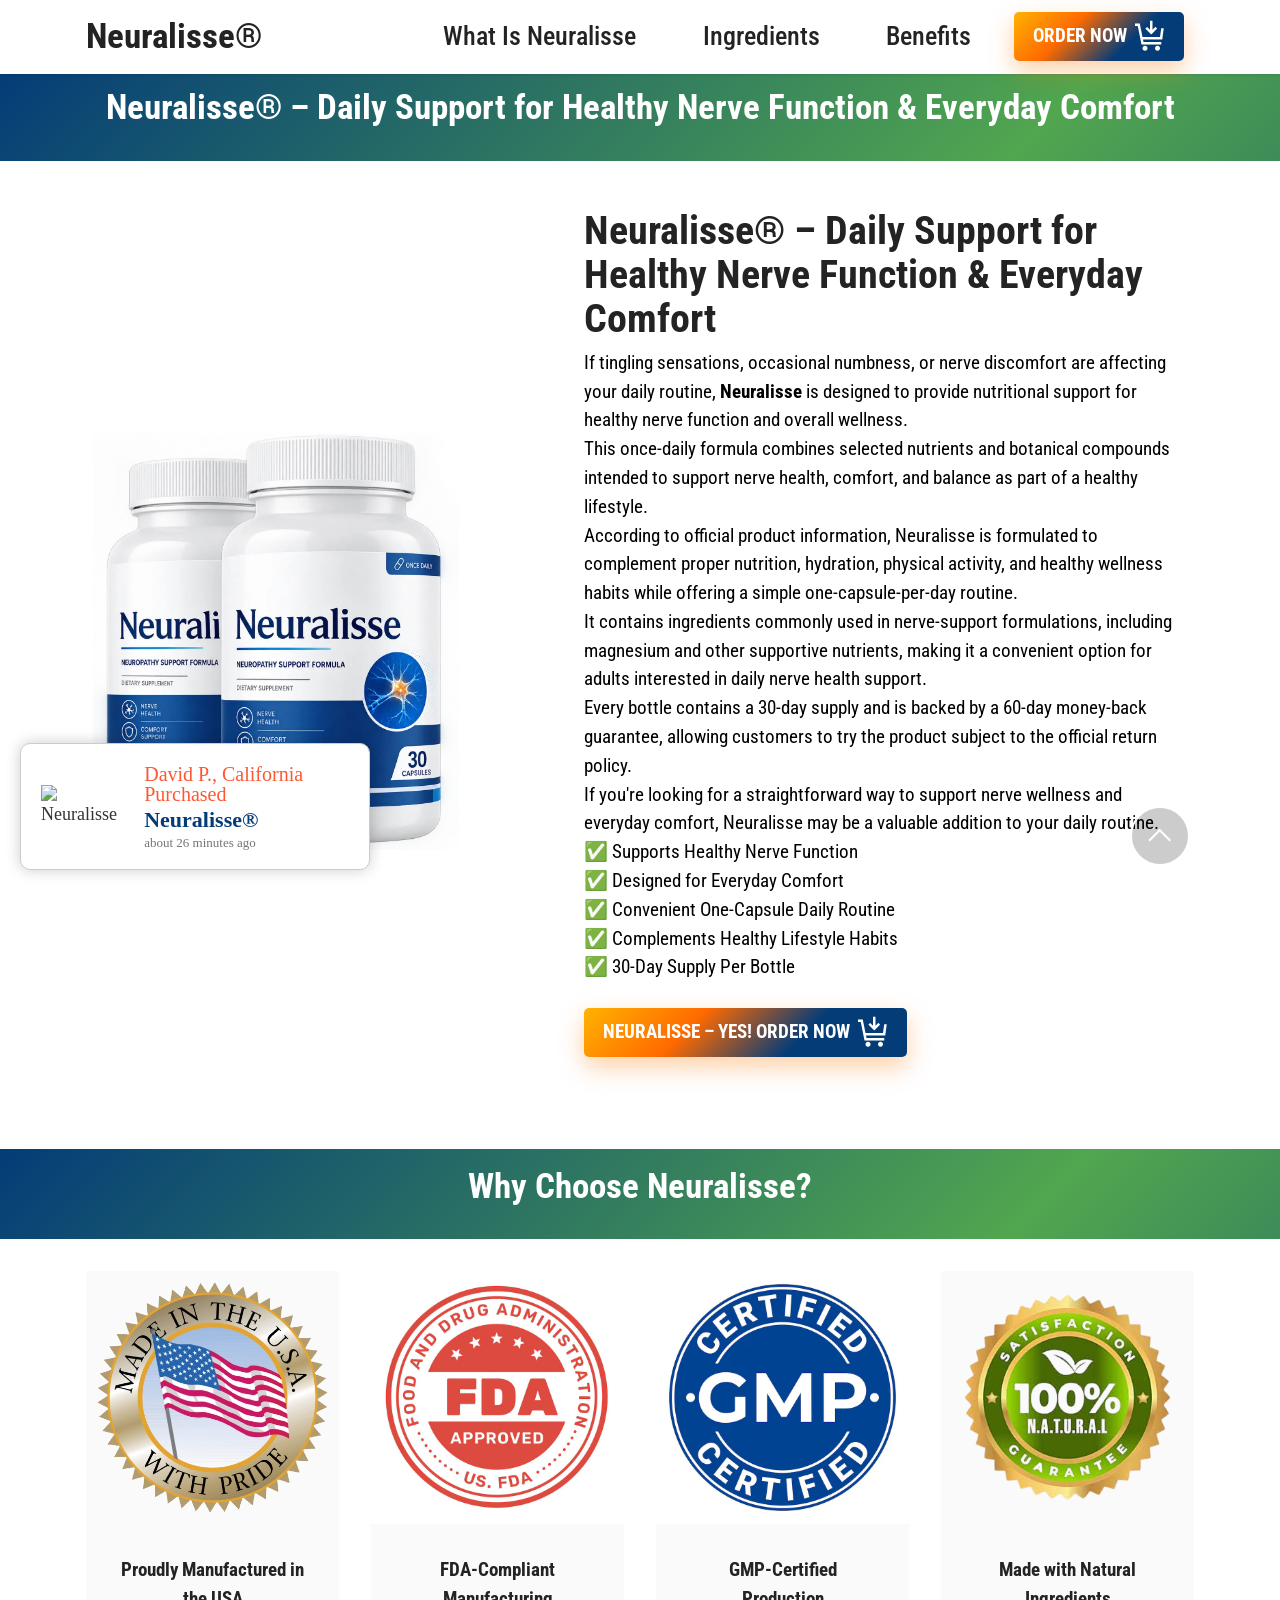
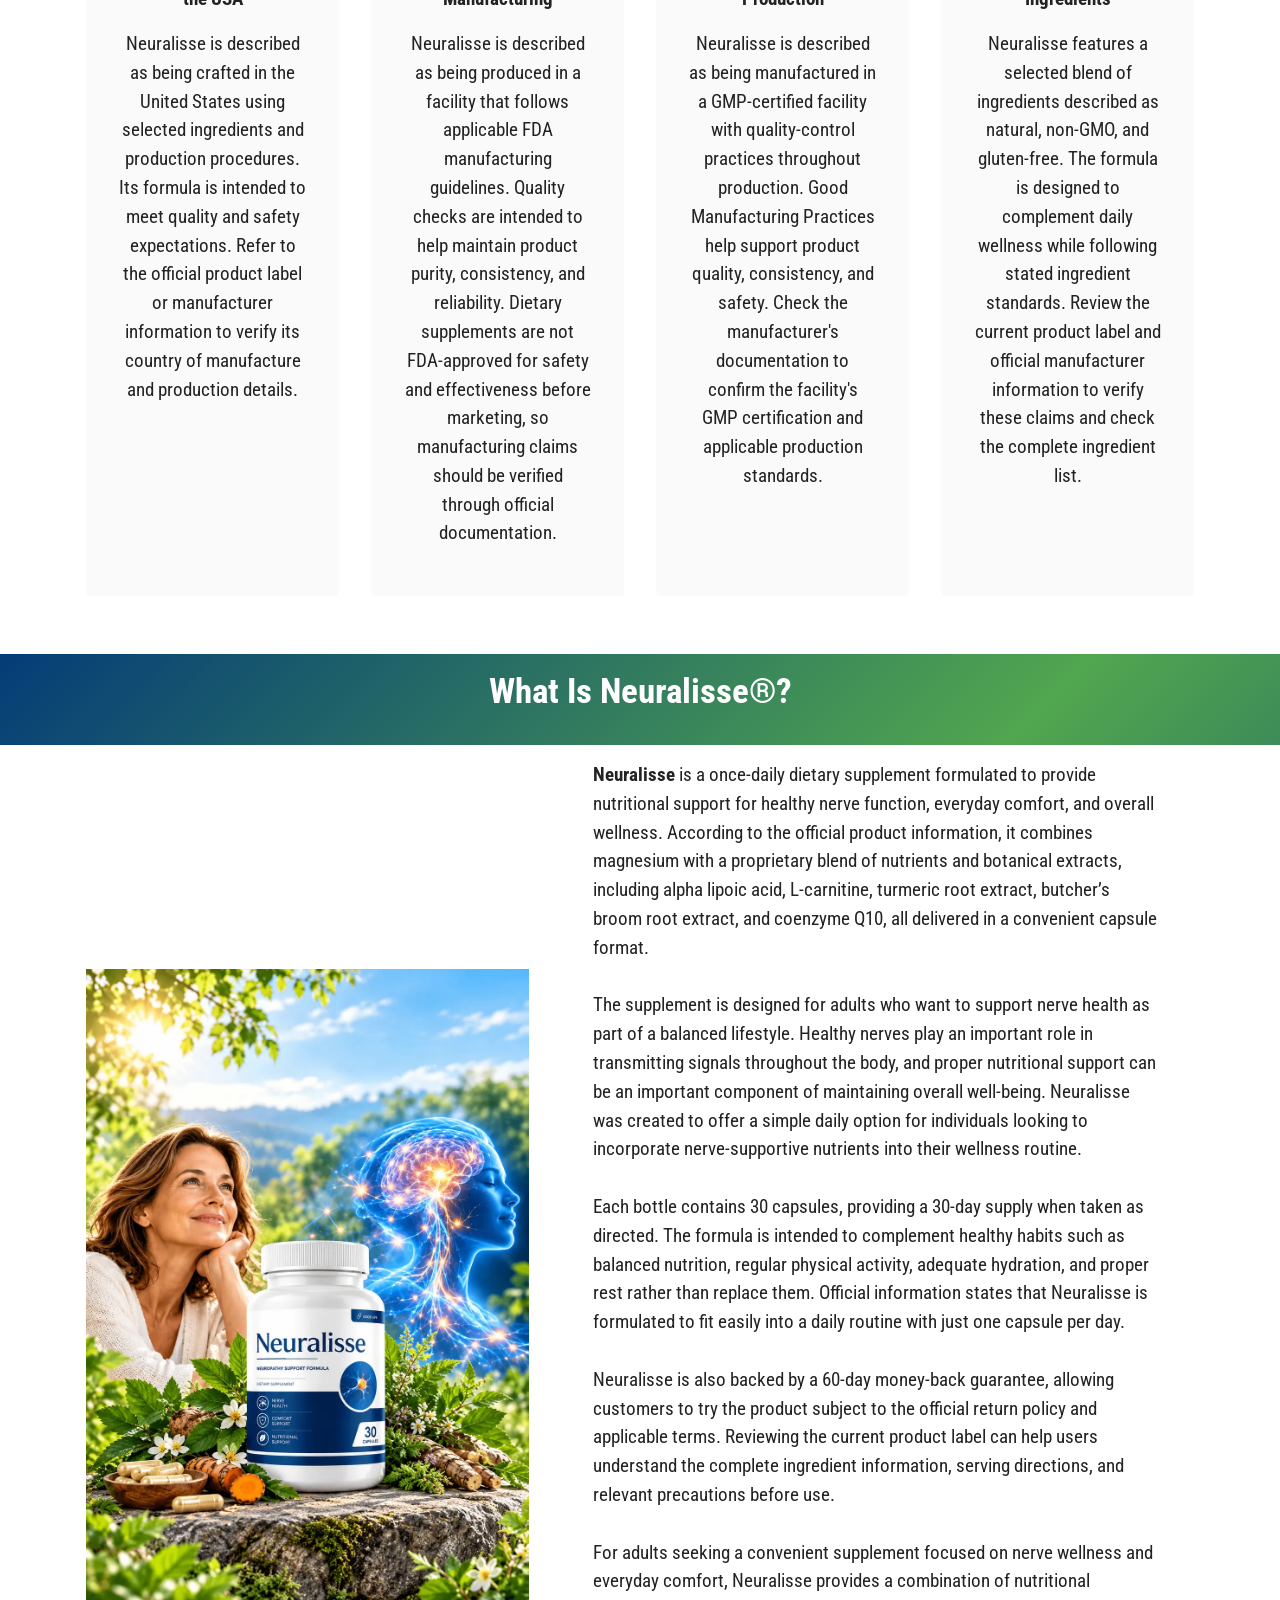
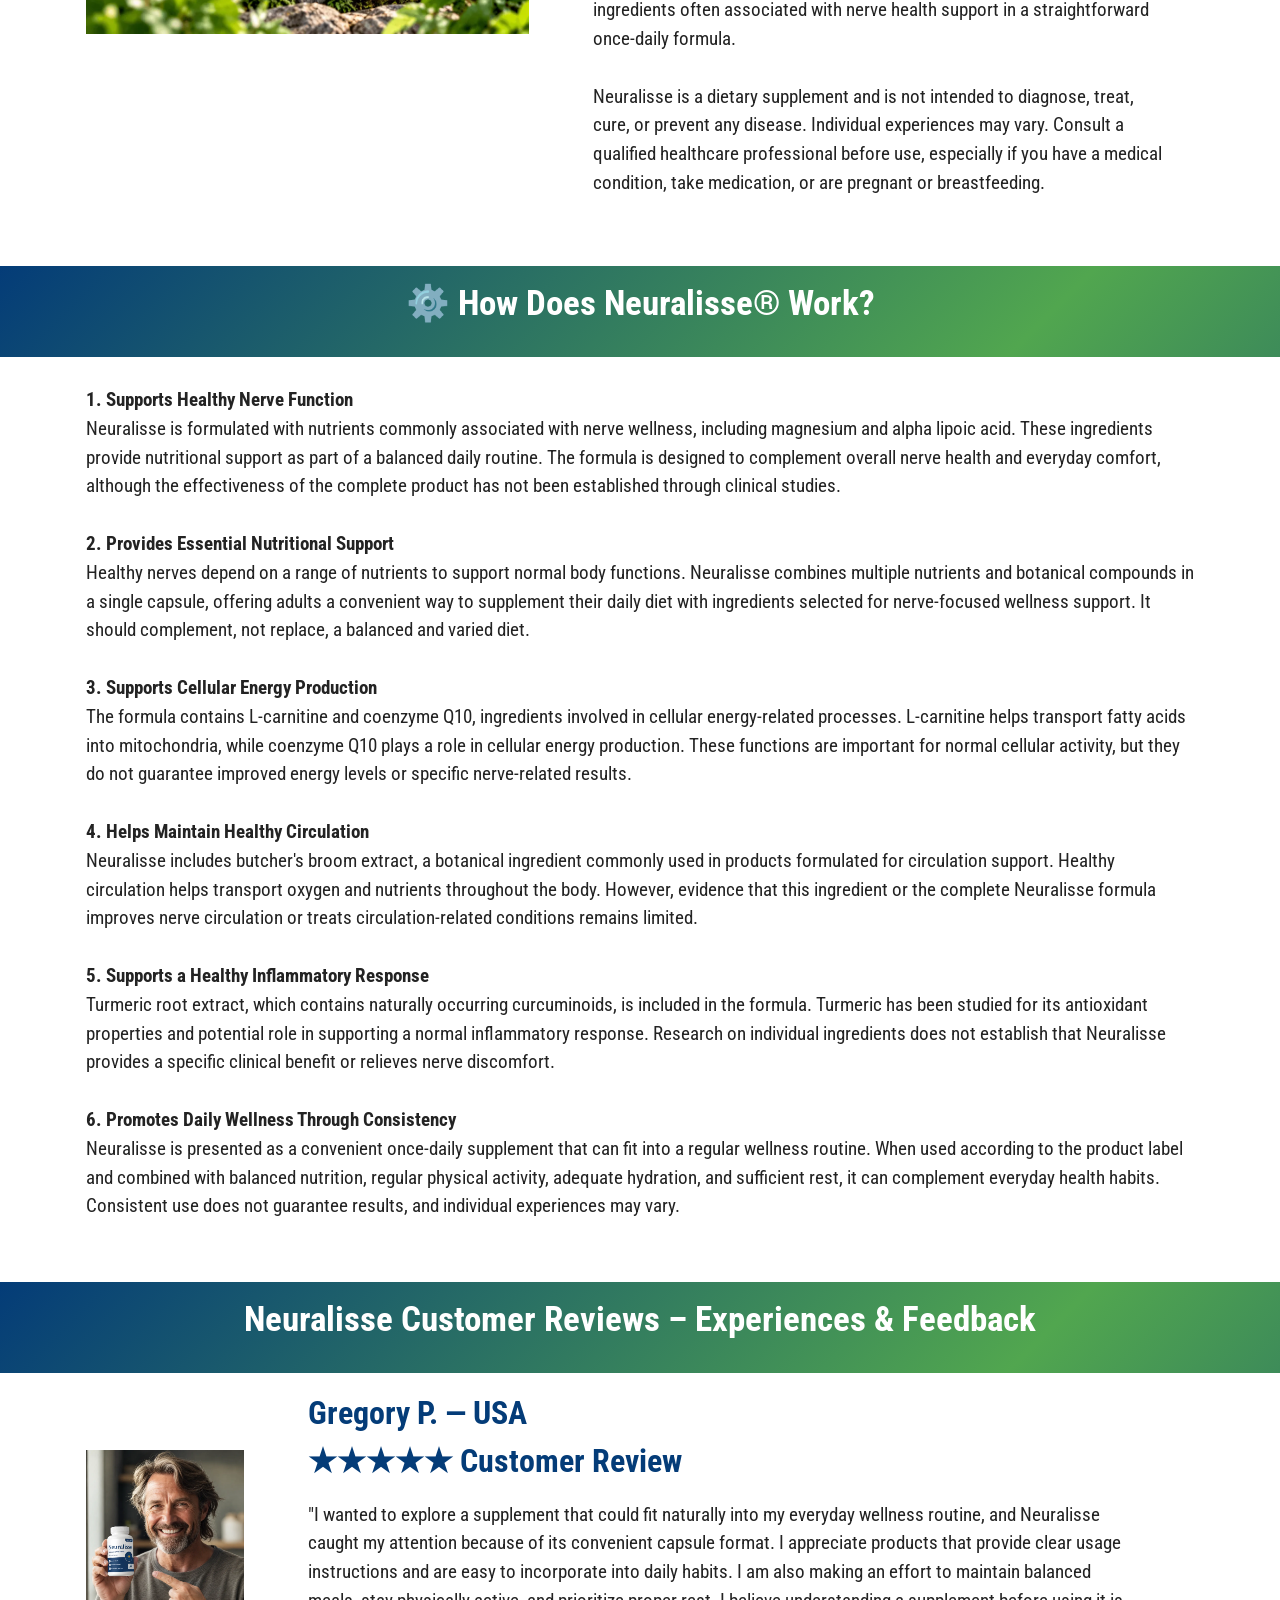
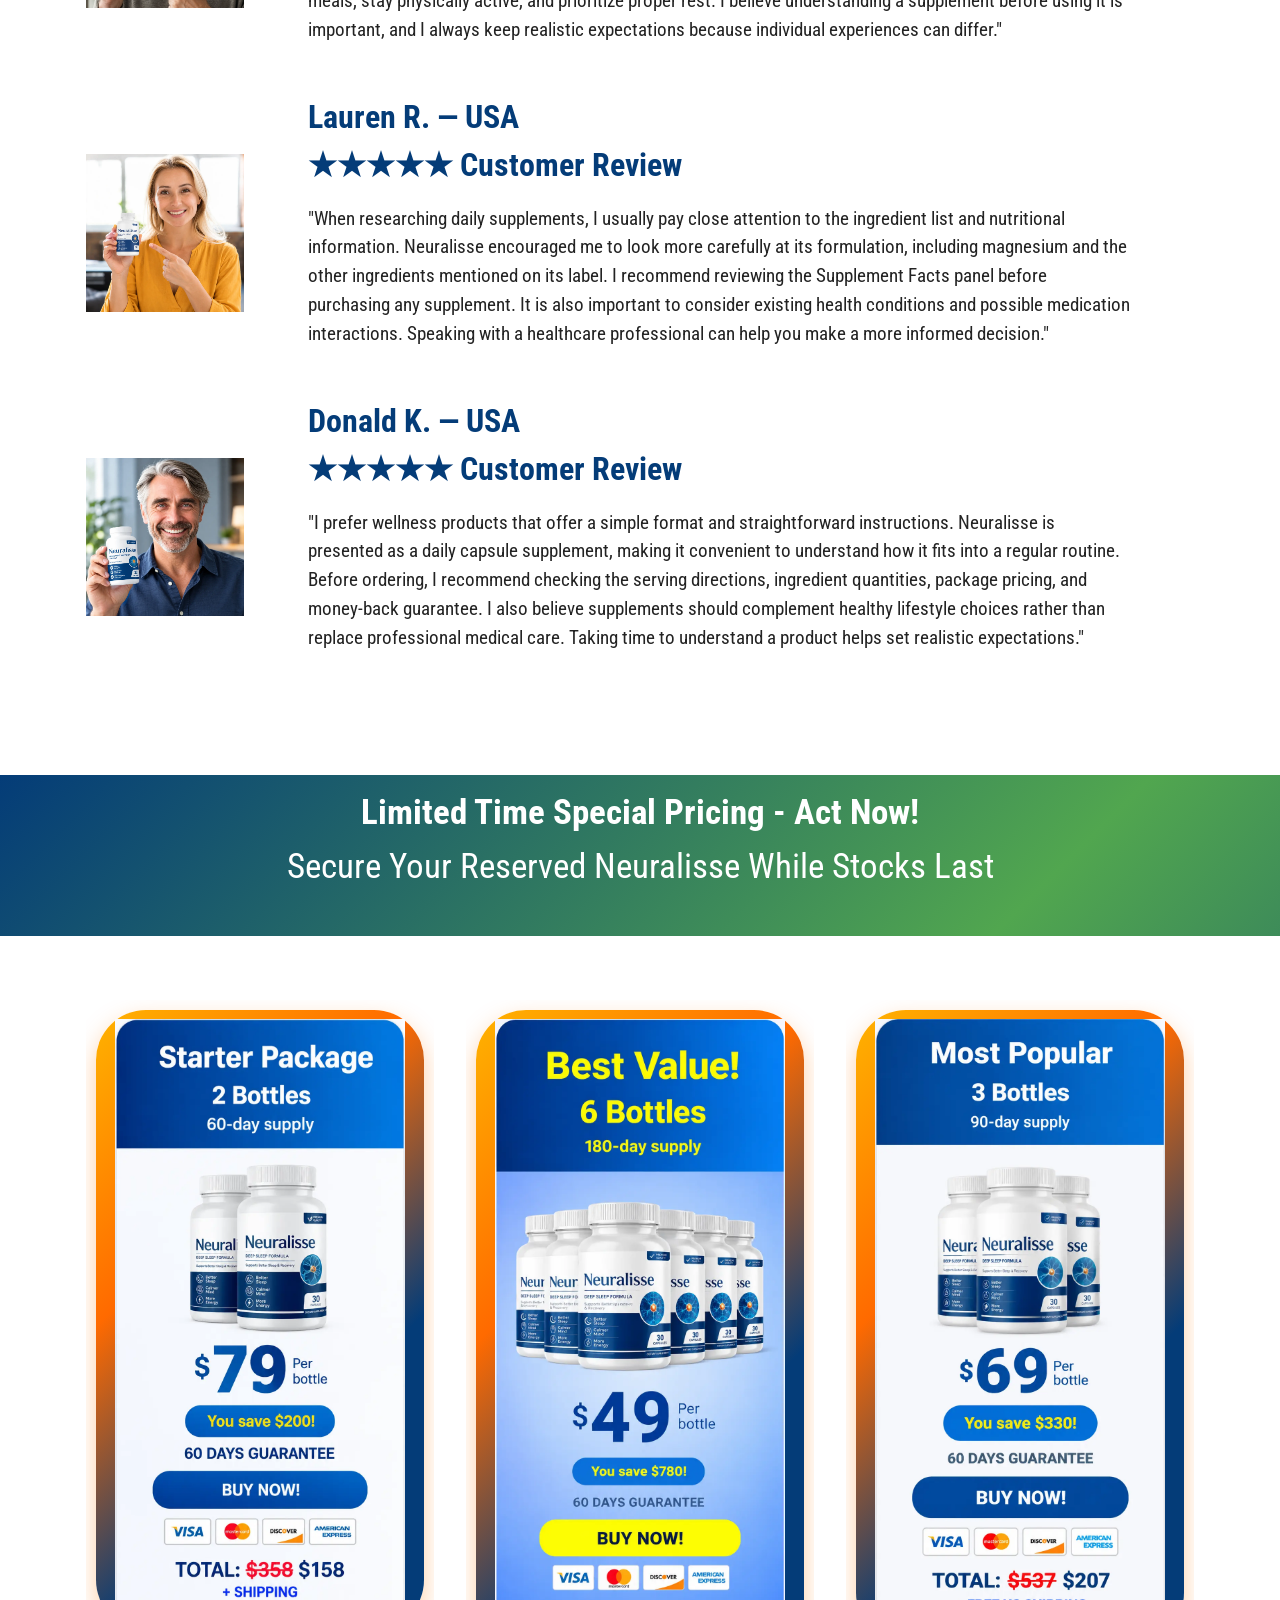
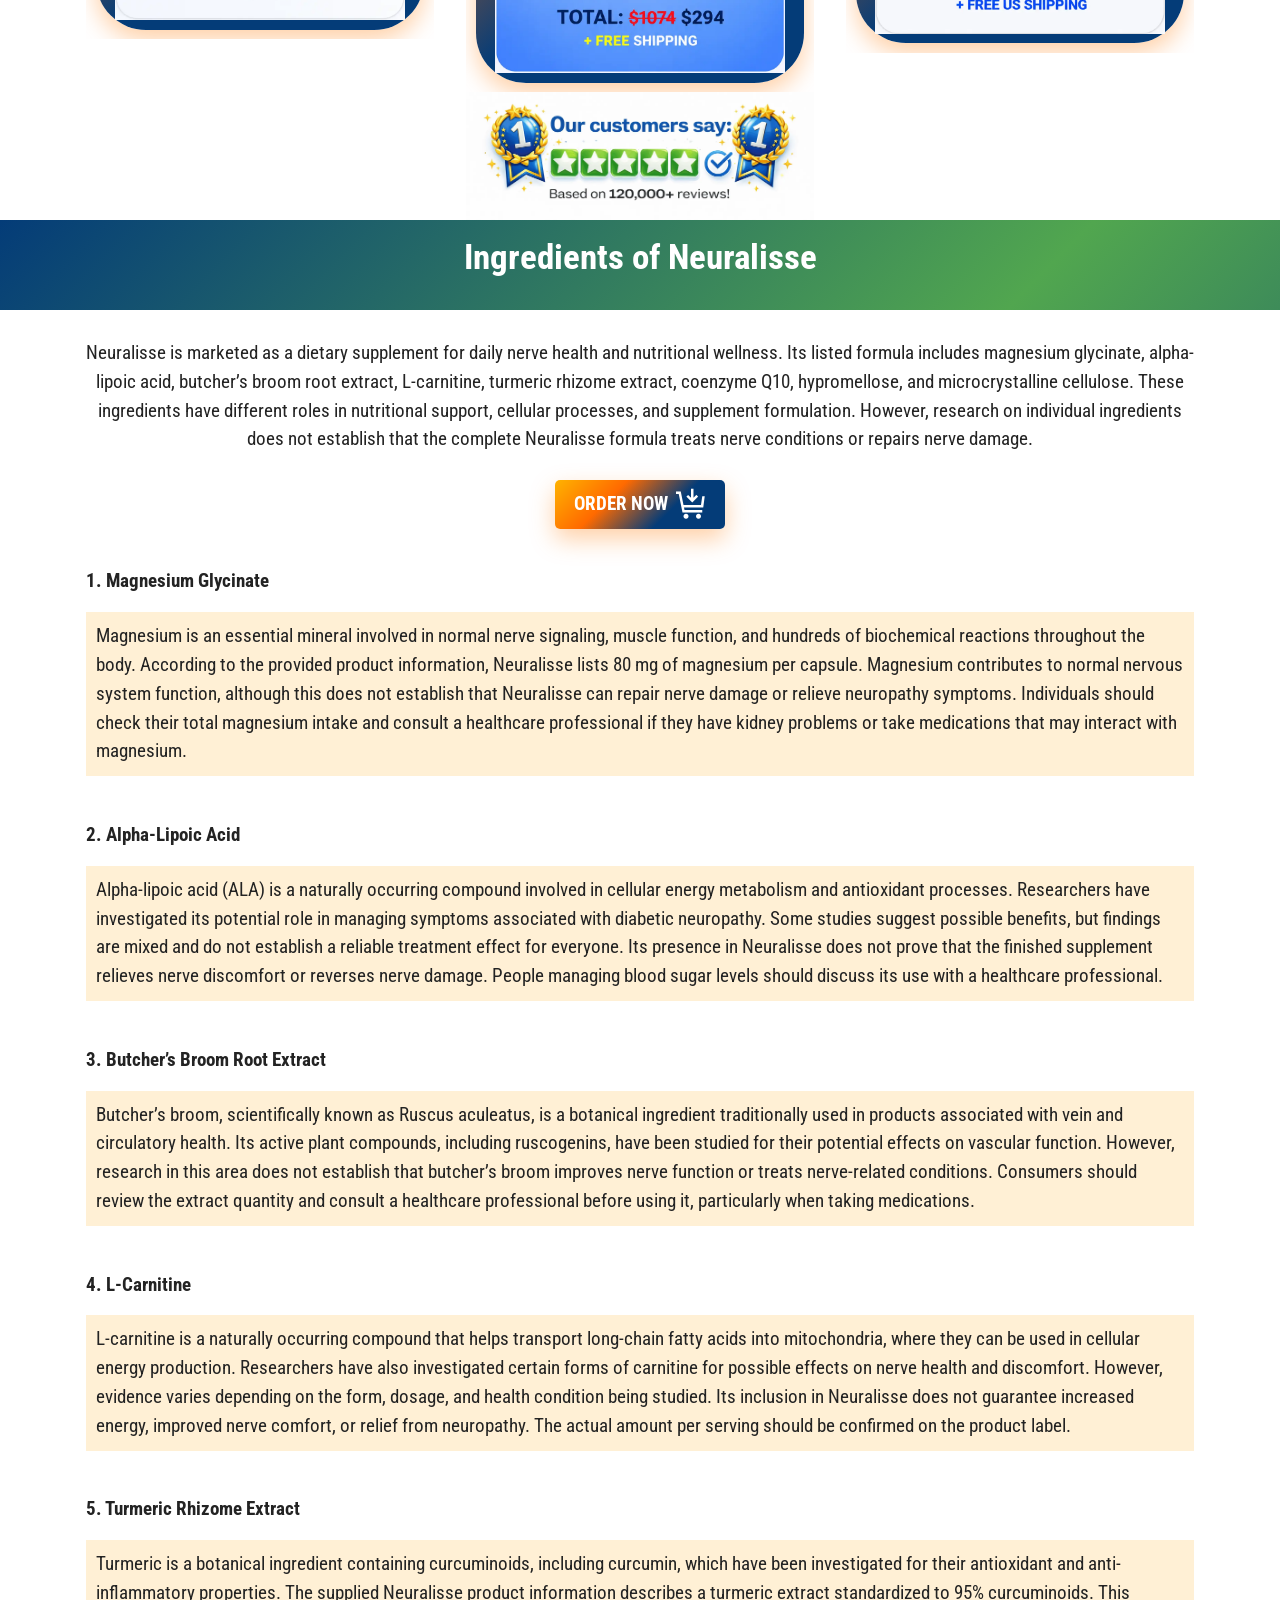
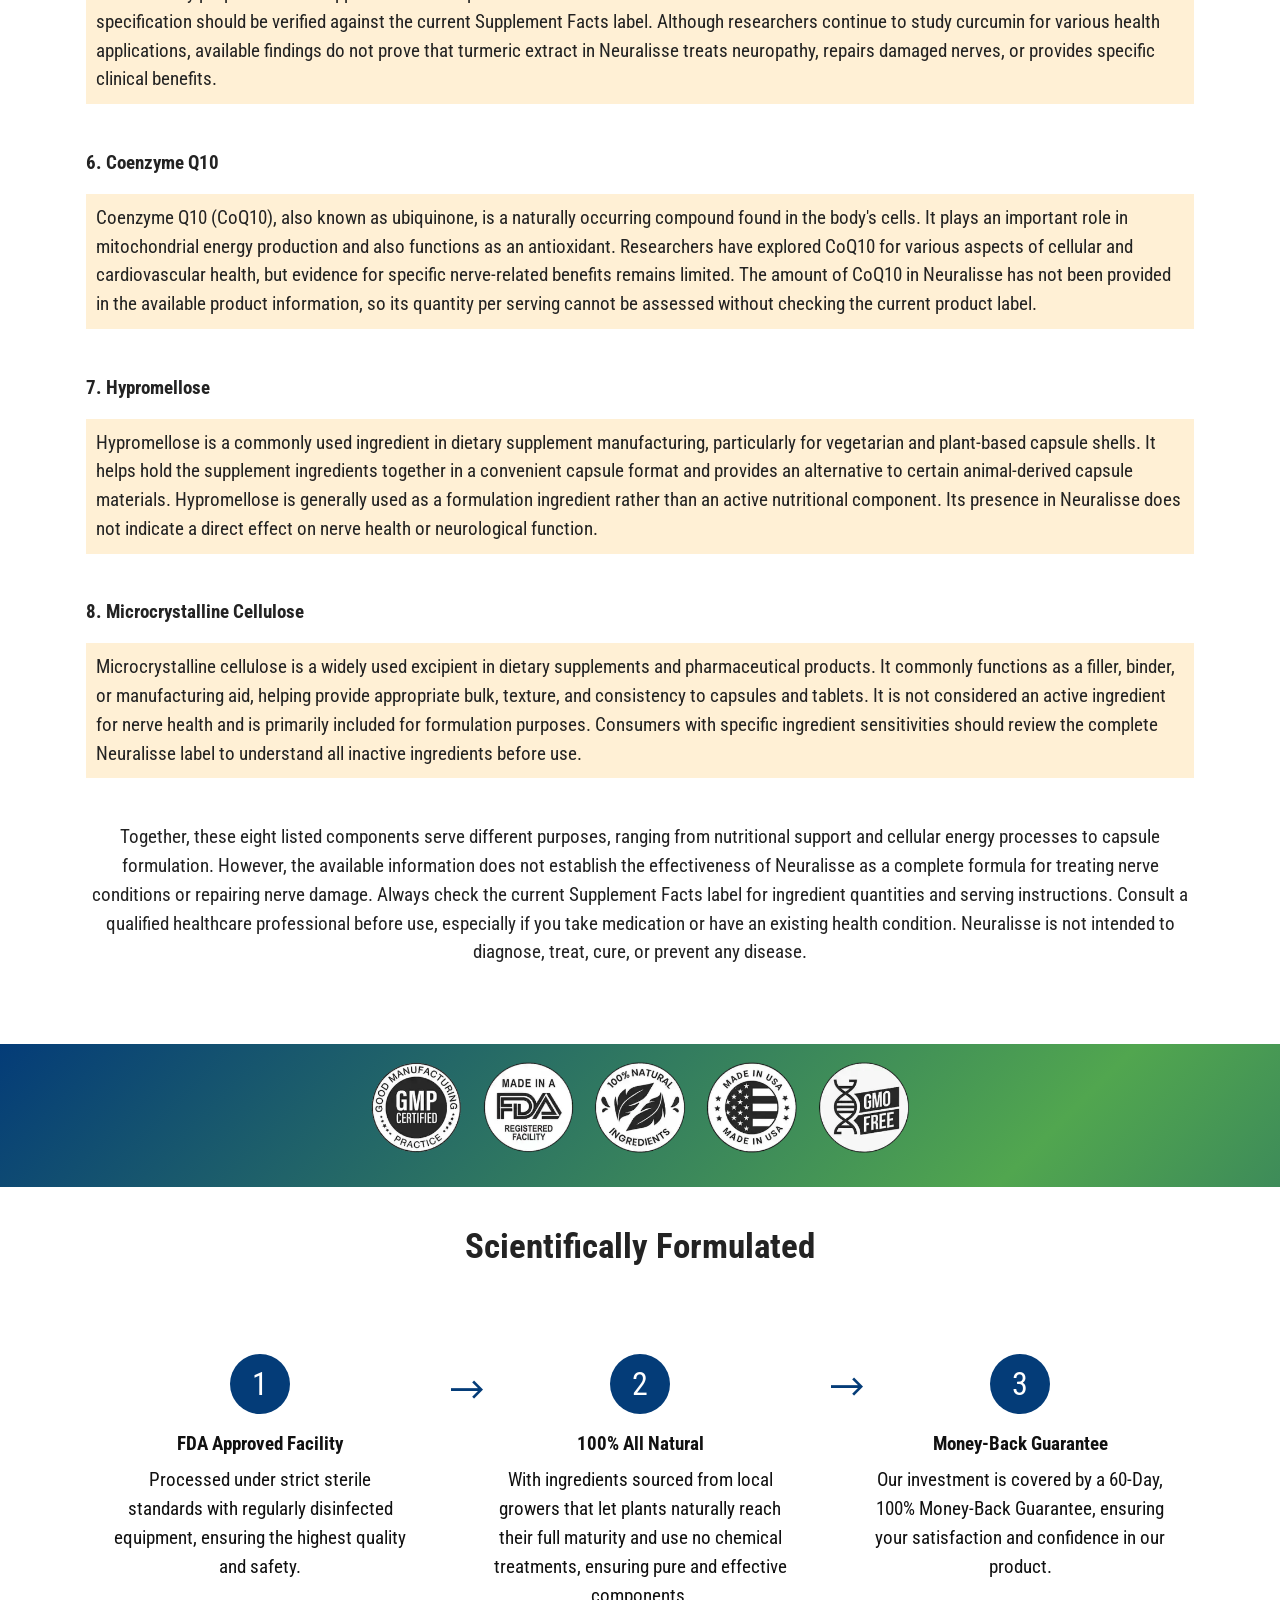
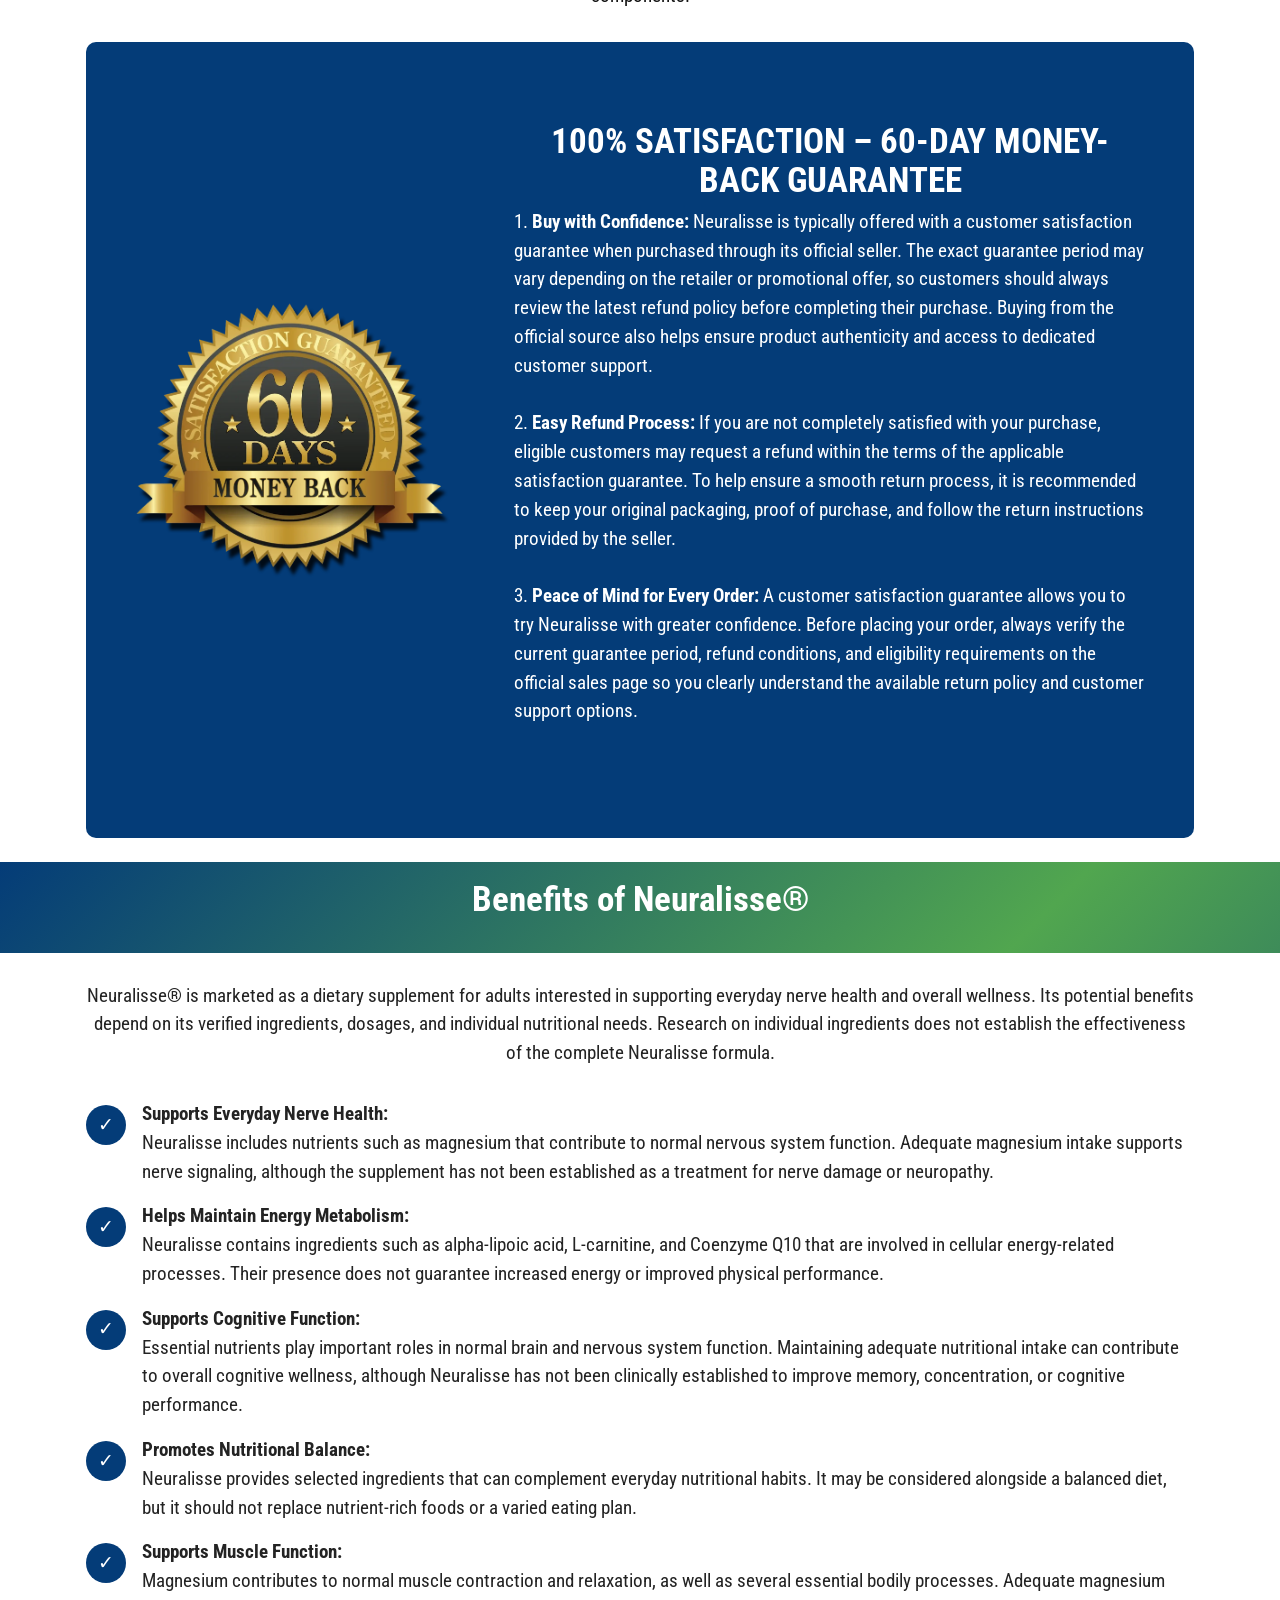
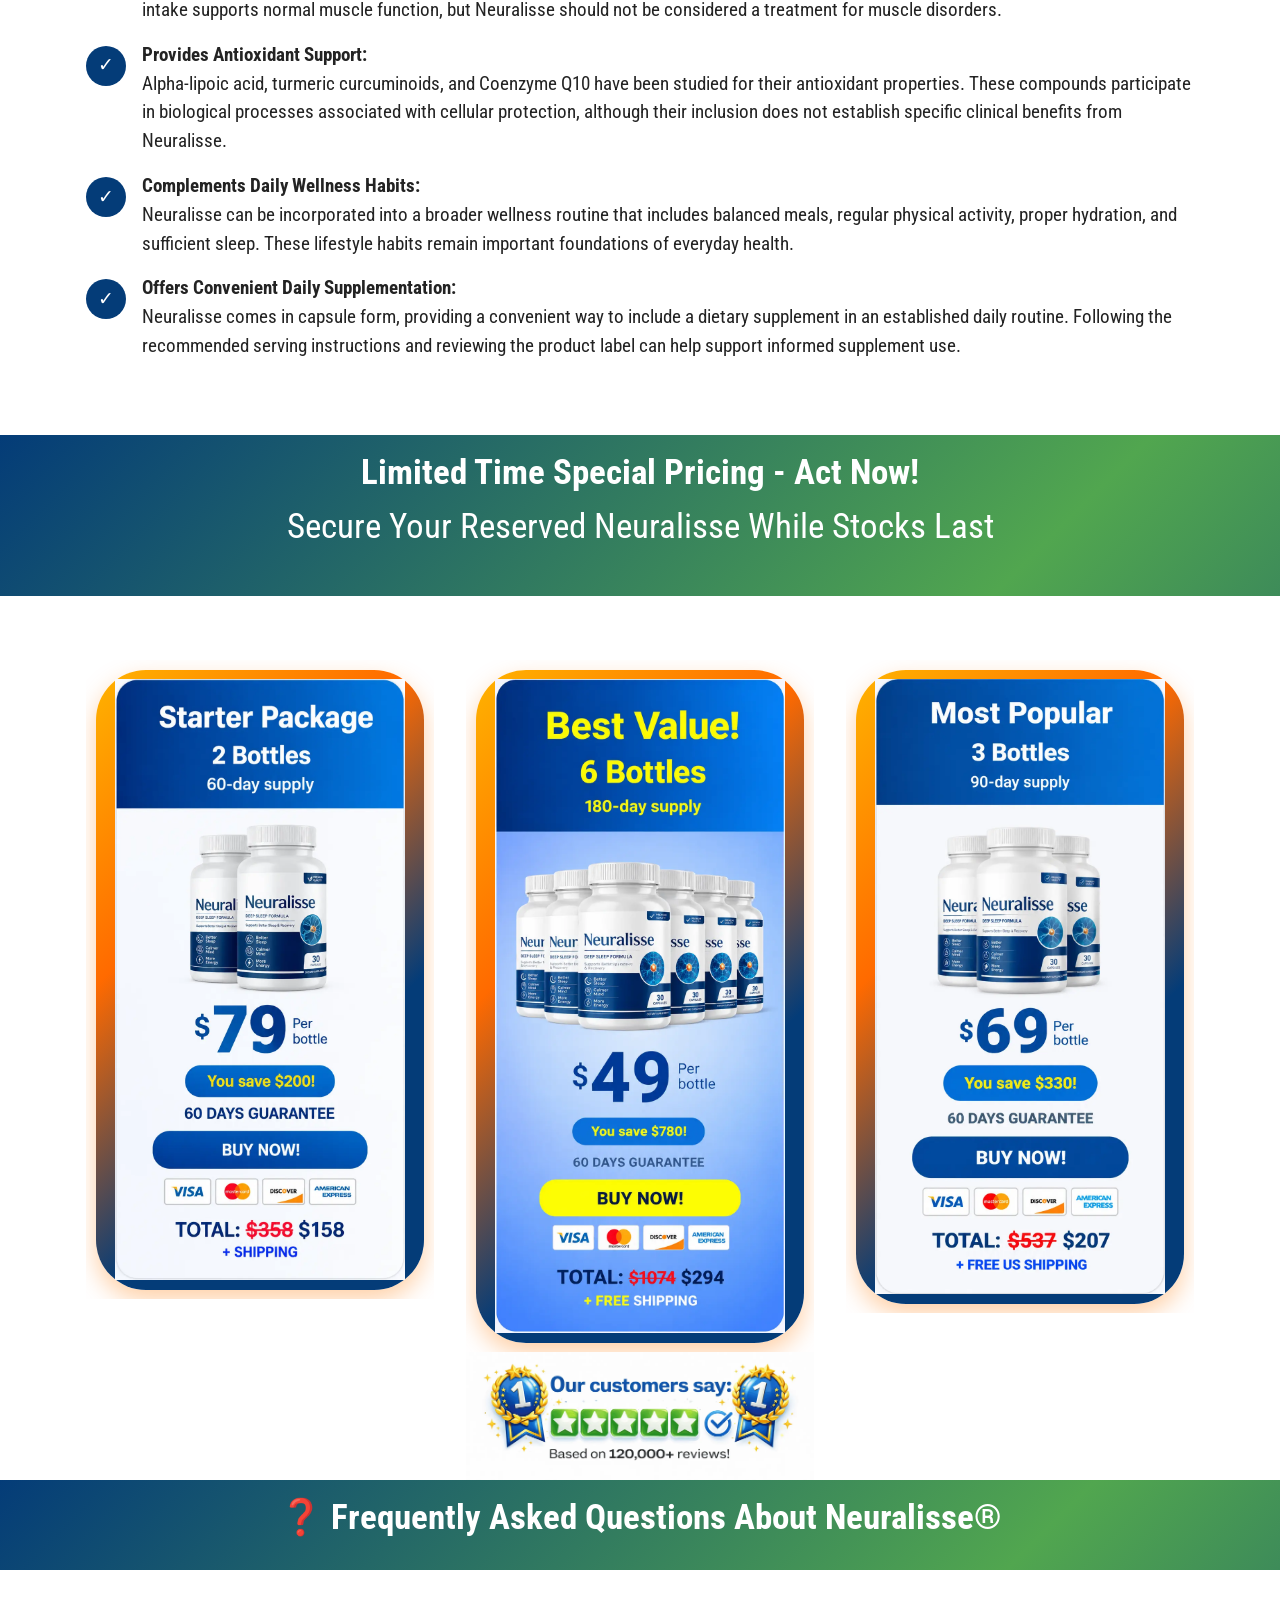
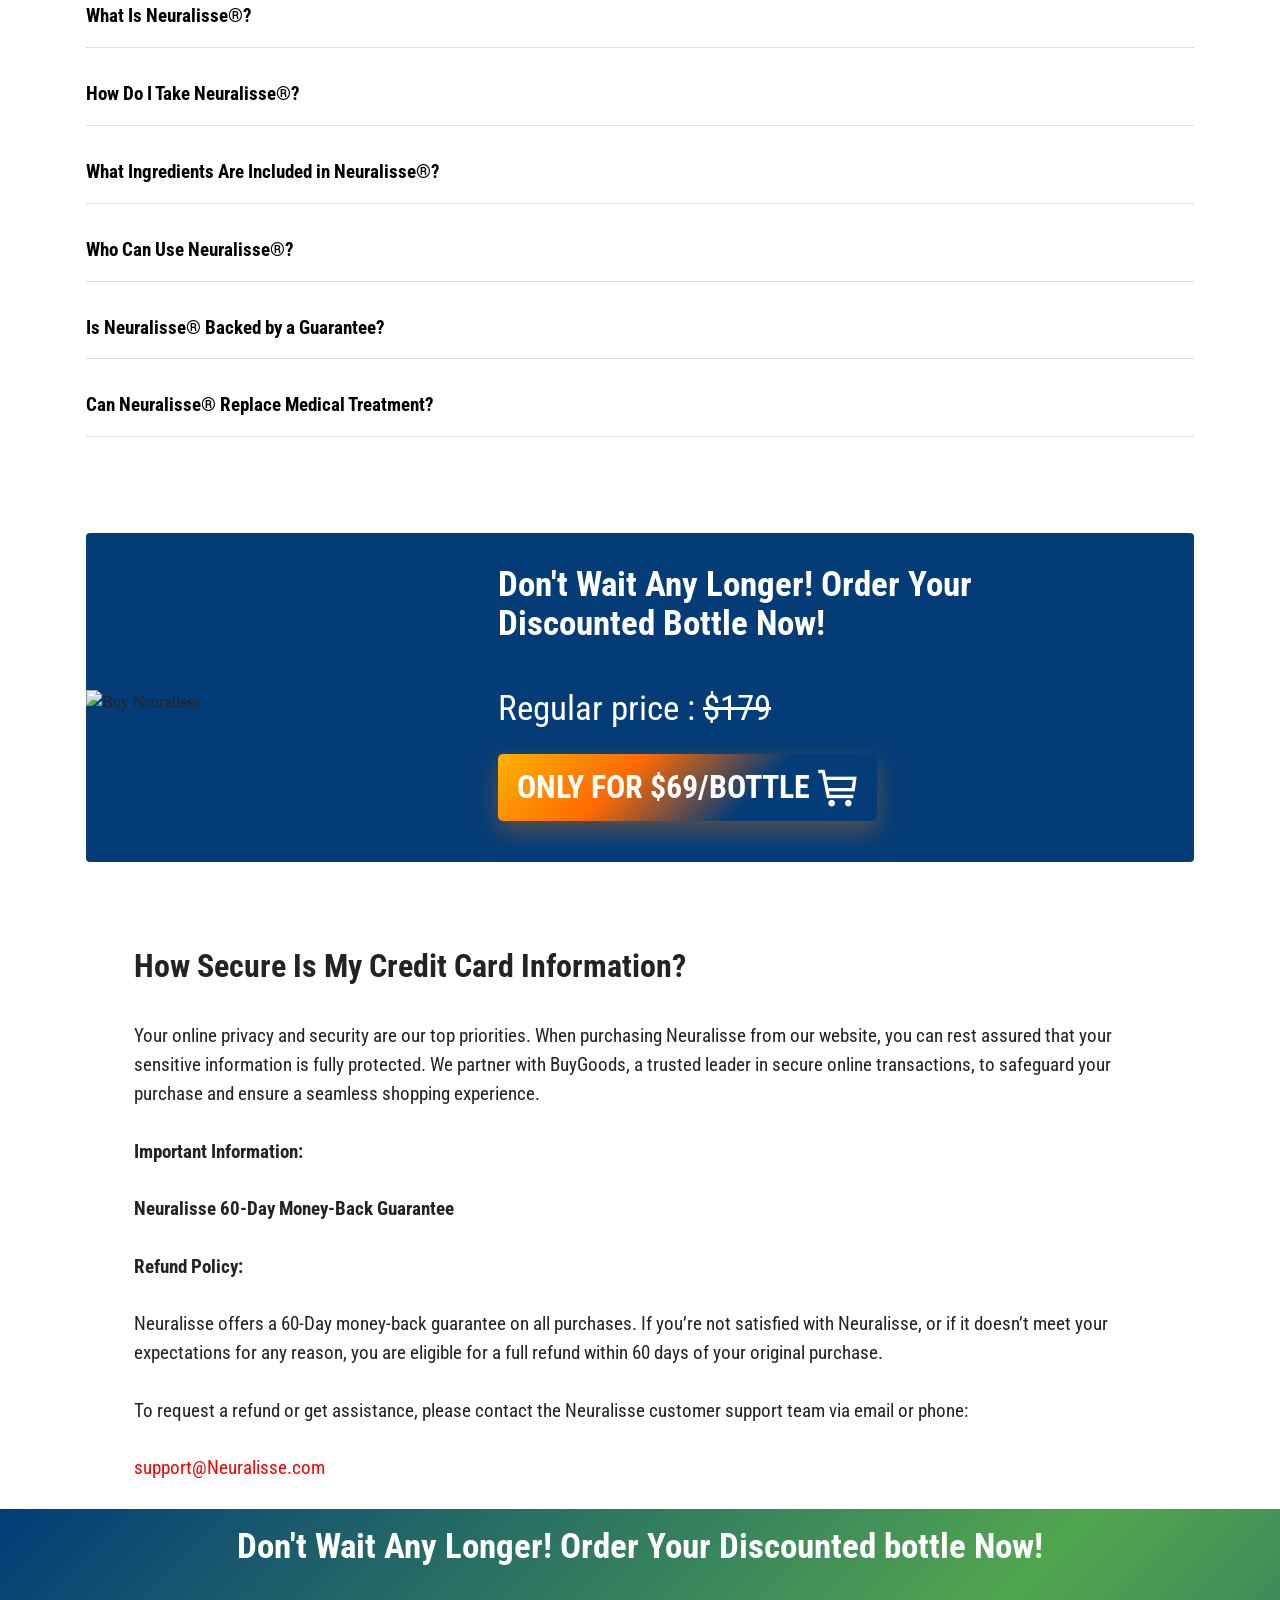
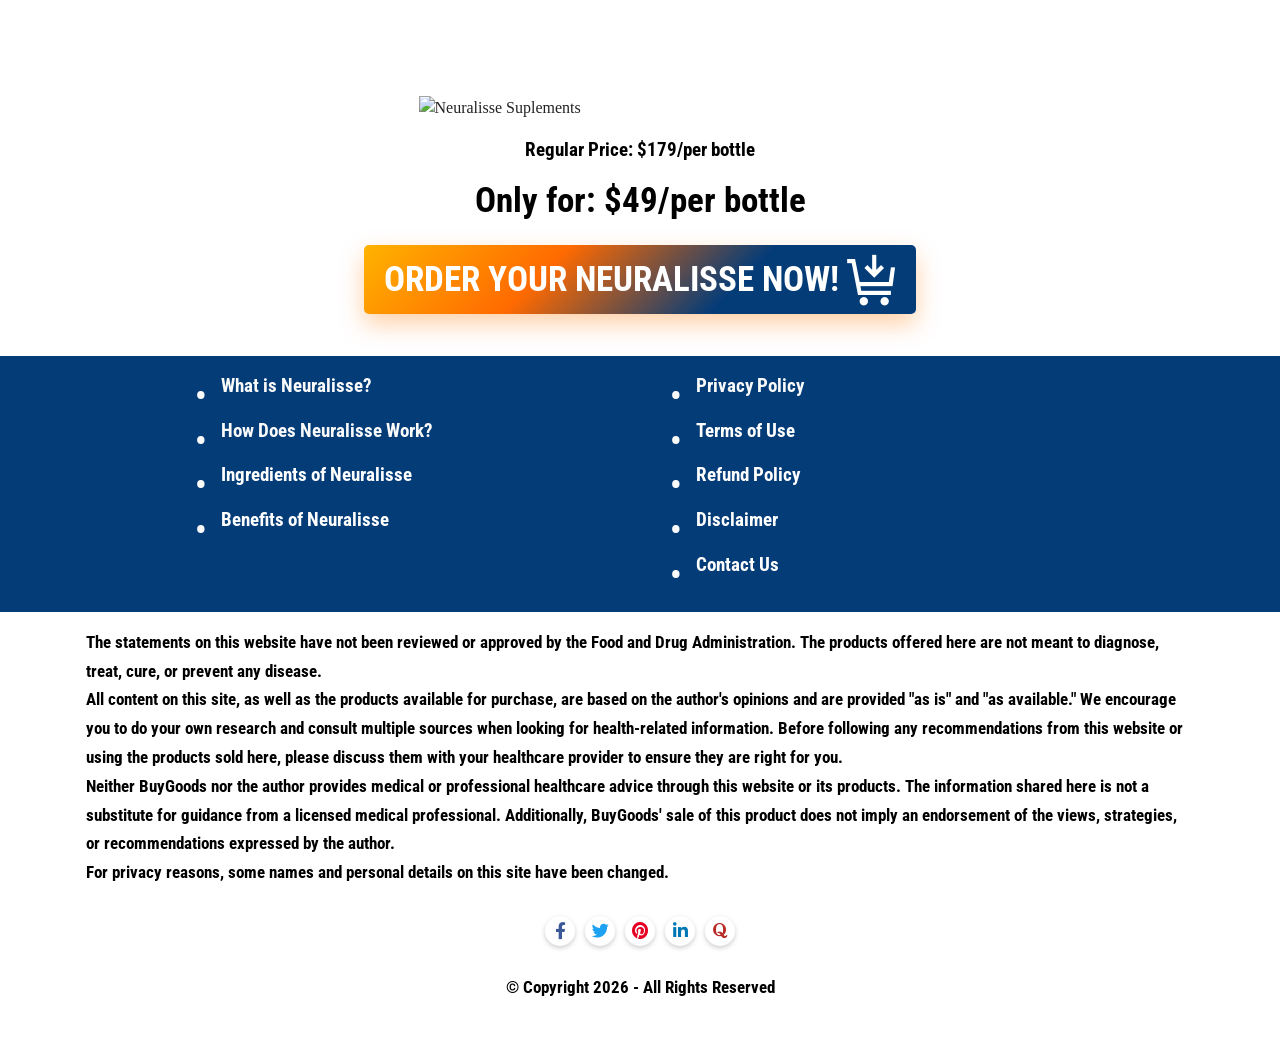
==== index.html @ a77e06a3 "Update print statement from 'Hello' to 'Goodbye'" ====
<!DOCTYPE html>
<html lang="en-US">
<head>
<meta name="msvalidate.01" content="53C728D7B66EA098B2A5C99424A4E956" />
<meta name="google-site-verification" content="10T2zyfeNLEsFAxuti0efdS3rigUX3sSYCZvNzO4H2A" />
<meta charset="UTF-8">
<meta http-equiv="X-UA-Compatible" content="IE=edge">
<meta name="viewport" content="width=device-width, initial-scale=1">

<title>Neuralisse® | Official Site |Natural Nerve Support Aid</title>

<meta name="description" content="Discover Neuralisse, a daily nerve support formula with natural ingredients designed to promote healthy nerve function, comfort, and wellness.">

<meta name="keywords" content="Neuralisse, Neuralisse review, buyNeuralisse, Neuralisse capsules,Neura lisse, Neuraliss, Neuralisse ingredients, Neuralisse benefits, Neuralisse supplement, Neuralisse how to use, Neuralisse side effects, Neuralisse formula, Neuralisse customer reviews, Neuralisse official website, Neuralisse safety, Neuralisse supplement facts, nerve health supplement, Neuralisse price, Neuralisse 60-day guarantee">

<meta name="author" content="Neuralisse">

<meta name="robots" content="index,follow,max-image-preview:large,max-snippet:-1,max-video-preview:-1">

<meta name="googlebot" content="index,follow">

<meta name="bingbot" content="index,follow">

<meta name="indexifembedded" content="true">

<meta name="referrer" content="strict-origin-when-cross-origin">

<meta name="theme-color" content="#ffffff">

<meta name="language" content="English">

<meta http-equiv="content-language" content="en-US">

<link rel="canonical" href="https://neuralisse-co.vercel.app/">

<link rel="alternate" hreflang="en-us" href="https://neuralisse-co.vercel.app/">

<link rel="icon" href="./assets/images/favicon-source.png" type="image/png">

<link rel="apple-touch-icon" href="./assets/images/favicon-source.png">

<link rel="manifest" href="/site.webmanifest">

<meta property="og:type" content="website">

<meta property="og:site_name" content="Neuralisse">

<meta property="og:title" content="Neuralisse® Official Website | Natural Nerve Support Aid">

<meta property="og:description" content="Discover Neuralisse, a daily nerve support formula with natural ingredients designed to promote healthy nerve function, comfort, and wellness.">

<meta property="og:url" content="https://neuralisse-co.vercel.app/">

<meta property="og:image" content="https://neuralisse-co.vercel.app/assets/images/neuralisse.webp">

<meta property="og:image:width" content="1200">

<meta property="og:image:height" content="630">

<meta property="og:locale" content="en_US">

<meta name="twitter:card" content="summary_large_image">

<meta name="twitter:title" content="Neuralisse Official">

<meta name="twitter:description" content="Discover Neuralisse, a daily nerve support formula with natural ingredients designed to promote healthy nerve function, comfort, and wellness.">

<meta name="twitter:image" content="https://neuralisse-co.vercel.app/assets/images/Neuralisse.webp">

<link rel="preconnect" href="https://fonts.googleapis.com">

<link rel="preconnect" href="https://fonts.gstatic.com" crossorigin>

<link rel="dns-prefetch" href="//fonts.googleapis.com">

<link rel="dns-prefetch" href="//cdnjs.cloudflare.com">

<link rel="preload" href="https://fonts.googleapis.com/css?family=Roboto+Condensed:300,400,500,700&display=swap" as="style" onload="this.onload=null;this.rel='stylesheet'">

<noscript>
<link rel="stylesheet" href="https://fonts.googleapis.com/css?family=Roboto+Condensed:300,400,500,700&display=swap">
</noscript>


<!-- Breadcrumb Schema -->

<script type="application/ld+json">
{
  "@context": "https://schema.org",
  "@type": "BreadcrumbList",
  "itemListElement": [
    {
      "@type": "ListItem",
      "position": 1,
      "name": "Home",
      "item": "https://neuralisse-co.vercel.app/"
    }
  ]
}
</script>


<!-- Organization Schema -->

<script type="application/ld+json">
{
  "@context": "https://schema.org",
  "@type": "Organization",
  "name": "Neuralisse",
  "url": "https://neuralisse-co.vercel.app/",
  "logo": "https://neuralisse-co.vercel.app/assets/images/download.webp"
}
</script>


<!-- Website Schema -->

<script type="application/ld+json">
{
  "@context": "https://schema.org",
  "@type": "WebSite",
  "name": "Neuralisse",
  "url": "https://neuralisse-co.vercel.app/",
  "potentialAction": {
    "@type": "SearchAction",
    "target": "https://neuralisse-co.vercel.app/?s={search_term_string}",
    "query-input": "required name=search_term_string"
  }
}
</script>


<!-- Product Schema -->

<script type="application/ld+json">
{
  "@context": "https://schema.org",
  "@type": "Product",
  "name": "Neuralisse",
  "image": [
    "https://neuralisse-co.vercel.app/assets/images/Neuralisse.webp"
  ],
  "description": "Discover Neuralisse, a daily nerve support formula with natural ingredients designed to promote healthy nerve function, comfort, and wellness.",
  "sku": "Neuralisse-001",
  "category": "Dietary Supplement",
  "brand": {
    "@type": "Brand",
    "name": "Neuralisse"
  },
  "manufacturer": {
    "@type": "Organization",
    "name": "Neuralisse"
  },
  "offers": {
    "@type": "Offer",
    "url": "https://neuralisse-co.vercel.app/",
    "priceCurrency": "USD",
    "price": "49.00",
    "availability": "https://schema.org/InStock",
    "itemCondition": "https://schema.org/NewCondition",
    "priceValidUntil": "2027-12-31"
  },
  "aggregateRating": {
    "@type": "AggregateRating",
    "ratingValue": "4.9",
    "reviewCount": "15221",
    "bestRating": "5",
    "worstRating": "1"
  }
}
</script>


<link rel="stylesheet" href="assets/bootstrap/css/bootstrap.min.css">
<link rel="stylesheet" href="assets/bootstrap/css/bootstrap-grid.min.css">
<link rel="stylesheet" href="assets/bootstrap/css/bootstrap-reboot.min.css">
<link rel="stylesheet" href="assets/dropdown/css/style.css">
<link rel="stylesheet" href="assets/socicon/css/styles.css">
<link rel="stylesheet" href="assets/theme/css/style.css">
<link rel="stylesheet" href="assets/web/assets/mobirise-icons2/mobirise2.css">
<link rel="stylesheet" href="assets/web/assets/mobirise-icons-bold/mobirise-icons-bold.css">
<link rel="stylesheet" href="assets/web/assets/mobirise-icons/mobirise-icons.css">
<link rel="stylesheet" href="https://cdnjs.cloudflare.com/ajax/libs/font-awesome/6.0.0-beta3/css/all.min.css">
<link rel="stylesheet" href="assets/mobirise/css/mbr-additionala136.css?v=kVfMOh">

</head>

<body>

<!-- Your existing website body content starts here -->

		
         <section data-bs-version="5.1" class="menu menu2 cid-tB0YZQqaCG" once="menu" id="menu2-0">
            <nav class="navbar navbar-dropdown navbar-fixed-top navbar-expand-lg">
               <div class="container">
                  <div class="navbar-brand"> <span class="navbar-caption-wrap"><a class="navbar-caption text-black display-2" href="./index.html">Neuralisse®</a></span> </div>
                  <button class="navbar-toggler" type="button" data-toggle="collapse" data-bs-toggle="collapse" data-target="#navbarSupportedContent" data-bs-target="#navbarSupportedContent" aria-controls="navbarNavAltMarkup" aria-expanded="false" aria-label="Toggle navigation">
                     <div class="hamburger"> <span></span> <span></span> <span></span> <span></span> </div></button>
                  <div class="collapse navbar-collapse" id="navbarSupportedContent">
                     <ul class="navbar-nav nav-dropdown" data-app-modern-menu="true">
                        <li class="nav-item"><a class="nav-link link text-black display-4" href="#Whats-Fit-Cafe">What Is Neuralisse</a></li>
                        <li class="nav-item"><a class="nav-link link text-black text-primary display-4" href="#Neuralisse-Ingredients"> Ingredients</a> </li>
                        <li class="nav-item"><a class="nav-link link text-black display-4" href="#Neuralisse-Benefits">Benefits</a> </li>
                     </ul>
                     <div class="navbar-buttons mbr-section-btn"><a class="btn btn-warning display-7" href="https://mwebwatchpoint.com/13705/3286/2/?" target="_blank" rel="noreferrer nofollow noopener"><span class="mobi-mbri mobi-mbri-cart-add mbr-iconfont mbr-iconfont-btn"></span>Order Now</a></div>
                  </div>
               </div>
            </nav>
         </section>


<section data-bs-version="5.1" class="header3 cid-tB83YwBUMj">
   <div class="align-center container">
      <div class="row justify-content-center">
         <div class="col-12 col-lg-12">
            <h1 class="mbr-section-subtitle mbr-fonts-style mb-3 display-2"><strong>Neuralisse® – Daily Support for Healthy Nerve Function & Everyday Comfort</strong></h1>
         </div>
      </div>
   </div>
</section>

<section data-bs-version="5.1" class="features6 cid-tB15AvPI4t" id="features7-3">
    <div class="container-fluid">
        <div class="card-wrapper">
            <div class="row align-items-center">
                <div class="col-12 col-lg-5">
                    <div class="image-wrapper">
                        <img src="assets/images/neuralisse.webp" alt="Neuralisse Nerve Health Support Dietary Supplement" title="Neuralisse" class="w-75 m-auto pt-2 hero-image">
                    </div>
                </div>
                <div class="col-12 col-lg">
                    <div class="text-box">
                        <h2 class="mbr-title mbr-fonts-style display-1"><strong>Neuralisse® – Daily Support for Healthy Nerve Function & Everyday Comfort</strong></h2>
                        <p class="mbr-text mbr-fonts-style display-7">
                            If tingling sensations, occasional numbness, or nerve discomfort are affecting your daily routine, <strong>Neuralisse</strong> is designed to provide nutritional support for healthy nerve function and overall wellness.<br/>
                            This once-daily formula combines selected nutrients and botanical compounds intended to support nerve health, comfort, and balance as part of a healthy lifestyle.<br/>
                            According to official product information, Neuralisse is formulated to complement proper nutrition, hydration, physical activity, and healthy wellness habits while offering a simple one-capsule-per-day routine.<br/>
                            It contains ingredients commonly used in nerve-support formulations, including magnesium and other supportive nutrients, making it a convenient option for adults interested in daily nerve health support.<br/>
                            Every bottle contains a 30-day supply and is backed by a 60-day money-back guarantee, allowing customers to try the product subject to the official return policy.<br/>
                            If you're looking for a straightforward way to support nerve wellness and everyday comfort, Neuralisse may be a valuable addition to your daily routine.<br/>
                            ✅ Supports Healthy Nerve Function<br/>
                            ✅ Designed for Everyday Comfort<br/>
                            ✅ Convenient One-Capsule Daily Routine<br/>
                            ✅ Complements Healthy Lifestyle Habits<br/>
                            ✅ 30-Day Supply Per Bottle</p>
                        <div class="mbr-section-btn mt-3">
                            <a href="https://mwebwatchpoint.com/13705/3286/2/?" target="_blank" rel="noreferrer nofollow noopener" class="btn btn-warning display-7 buy-btn"><span class="mobi-mbri mobi-mbri-cart-add mbr-iconfont mbr-iconfont-btn"></span>Neuralisse – YES! Order Now
                            </a>
                        </div>
                    </div>
                </div>
            </div>
        </div>
    </div>
</section>
</br>

<section data-bs-version="5.1" class="header3 cid-tB83YwBUMj" id="Whats-Neuralisse">
   <div class="align-center container">
      <div class="row justify-content-center">
         <div class="col-12 col-lg-12">
            <h3 class="mbr-section-subtitle mbr-fonts-style mb-3 display-2"><strong>Why Choose Neuralisse?</strong></h3>
         </div>
      </div>
   </div>
</section>

<section data-bs-version="5.1" class="gallery3 cid-tB9ez4cVTX" id="gallery3-1r">
   <div class="container">
      <div class="row mt-4">

         <!-- MADE IN USA -->
         <div class="item features-image сol-12 col-md-6 col-lg-3 active">
            <div class="item-wrapper">
               <div class="item-img">
                  <img src="assets/images/made-in-usa.webp" alt="Neuralisse Made in USA Manufacturing" title="Made In USA" data-slide-to="0" data-bs-slide-to="0">
               </div>
               <div class="item-content">
                  <h5 class="item-title mbr-fonts-style display-7"><strong>Proudly Manufactured in the USA</strong></h5>
                  <p class="mbr-text mbr-fonts-style mt-3 display-7">Neuralisse is described as being crafted in the United States using selected ingredients and production procedures. Its formula is intended to meet quality and safety expectations. Refer to the official product label or manufacturer information to verify its country of manufacture and production details.</p>
               </div>
            </div>
         </div>

         <!-- FDA INFORMATION -->
         <div class="item features-image сol-12 col-md-6 col-lg-3">
            <div class="item-wrapper">
               <div class="item-img">
                  <img src="assets/images/f-d-a.webp" alt="Neuralisse FDA-Compliant Manufacturing Information" title="FDA Information" data-slide-to="1" data-bs-slide-to="1">
               </div>
               <div class="item-content">
                  <h5 class="item-title mbr-fonts-style display-7"><strong>FDA-Compliant Manufacturing</strong></h5>
                  <p class="mbr-text mbr-fonts-style mt-3 display-7">Neuralisse is described as being produced in a facility that follows applicable FDA manufacturing guidelines. Quality checks are intended to help maintain product purity, consistency, and reliability. Dietary supplements are not FDA-approved for safety and effectiveness before marketing, so manufacturing claims should be verified through official documentation.</p>
               </div>
            </div>
         </div>

         <!-- GMP INFORMATION -->
         <div class="item features-image сol-12 col-md-6 col-lg-3">
            <div class="item-wrapper">
               <div class="item-img">
                  <img src="assets/images/g-m-p.webp" alt="Neuralisse GMP-Certified Production Information" title="GMP Information" data-slide-to="2" data-bs-slide-to="2">
               </div>
               <div class="item-content">
                  <h5 class="item-title mbr-fonts-style display-7"><strong>GMP-Certified Production</strong></h5>
                  <p class="mbr-text mbr-fonts-style mt-3 display-7">Neuralisse is described as being manufactured in a GMP-certified facility with quality-control practices throughout production. Good Manufacturing Practices help support product quality, consistency, and safety. Check the manufacturer's documentation to confirm the facility's GMP certification and applicable production standards.</p>
               </div>
            </div>
         </div>

         <!-- INGREDIENT INFORMATION -->
         <div class="item features-image сol-12 col-md-6 col-lg-3">
            <div class="item-wrapper">
               <div class="item-img">
                  <img src="assets/images/natural-product.webp" alt="Neuralisse Natural Ingredient Information" title="Natural Ingredients" data-slide-to="3" data-bs-slide-to="3">
               </div>
               <div class="item-content">
                  <h5 class="item-title mbr-fonts-style display-7"><strong>Made with Natural Ingredients</strong></h5>
                  <p class="mbr-text mbr-fonts-style mt-3 display-7">Neuralisse features a selected blend of ingredients described as natural, non-GMO, and gluten-free. The formula is designed to complement daily wellness while following stated ingredient standards. Review the current product label and official manufacturer information to verify these claims and check the complete ingredient list.</p>
               </div>
            </div>
         </div>

      </div>
   </div>
</section>

<section data-bs-version="5.1" class="header3 cid-tB83YwBUMj" id="Whats-Neuralisse">
   <div class="align-center container">
      <div class="row justify-content-center">
         <div class="col-12 col-lg-12">
            <h2 class="mbr-section-subtitle mbr-fonts-style mb-3 display-2"><strong>What Is Neuralisse®?</strong></h2>
         </div>
      </div>
   </div>
</section>

<section data-bs-version="5.1" class="header11 cid-tB1vWdJbT6" id="header11-a">
   <div class="container">
      <div class="row justify-content-center">
         <div class="col-12 col-md">
            <div class="text-wrapper text-center">
              <p class="mbr-text mbr-fonts-style display-7">
                  <strong>Neuralisse</strong> is a once-daily dietary supplement formulated to provide nutritional support for healthy nerve function, everyday comfort, and overall wellness. According to the official product information, it combines magnesium with a proprietary blend of nutrients and botanical extracts, including alpha lipoic acid, L-carnitine, turmeric root extract, butcher’s broom root extract, and coenzyme Q10, all delivered in a convenient capsule format.
                  <br/><br/>
                  The supplement is designed for adults who want to support nerve health as part of a balanced lifestyle. Healthy nerves play an important role in transmitting signals throughout the body, and proper nutritional support can be an important component of maintaining overall well-being. Neuralisse was created to offer a simple daily option for individuals looking to incorporate nerve-supportive nutrients into their wellness routine.
                  <br/><br/>
                  Each bottle contains 30 capsules, providing a 30-day supply when taken as directed. The formula is intended to complement healthy habits such as balanced nutrition, regular physical activity, adequate hydration, and proper rest rather than replace them. Official information states that Neuralisse is formulated to fit easily into a daily routine with just one capsule per day.
                  <br/><br/>
                  Neuralisse is also backed by a 60-day money-back guarantee, allowing customers to try the product subject to the official return policy and applicable terms. Reviewing the current product label can help users understand the complete ingredient information, serving directions, and relevant precautions before use.
                  <br/><br/>
                  For adults seeking a convenient supplement focused on nerve wellness and everyday comfort, Neuralisse provides a combination of nutritional ingredients often associated with nerve health support in a straightforward once-daily formula.
                  <br/><br/>
                  Neuralisse is a dietary supplement and is not intended to diagnose, treat, cure, or prevent any disease. Individual experiences may vary. Consult a qualified healthcare professional before use, especially if you have a medical condition, take medication, or are pregnant or breastfeeding.
                  <br/><br/>
               </p>
            </div>
         </div>
         <div class="col-12 col-md-5 image-wrapper">
            <img class="w-100" src="assets/images/neuralisse-supplement.webp" alt="Neuralisse Nerve Health Support Dietary Supplement" title="Neuralisse">
         </div>
      </div>
   </div>
</section>

 <br/>

<section data-bs-version="5.1" class="header3 cid-tB85bPoWQz" id="Neuralisse-How-It-Works">
   <div class="align-center container">
      <div class="row justify-content-center">
         <div class="col-12 col-lg-12">
            <h2 class="mbr-section-subtitle mbr-fonts-style mb-3 display-2">
               <strong>⚙️ How Does Neuralisse® Work?</strong>
            </h2>
         </div>
      </div>
   </div>
</section>

<section data-bs-version="5.1" class="content4 cid-tU0tbDXaQb" id="content4-2w">
   <div class="container">
      <div class="row justify-content-center">
         <div class="title col-md-12 col-lg-12">
            <h4 class="mbr-section-subtitle align-center mbr-fonts-style mb-4 display-7">
               <div><br/></div>
               <div><strong>1. Supports Healthy Nerve Function</strong></div>
               <div>
                  Neuralisse is formulated with nutrients commonly associated with nerve wellness, including magnesium and alpha lipoic acid. These ingredients provide nutritional support as part of a balanced daily routine. The formula is designed to complement overall nerve health and everyday comfort, although the effectiveness of the complete product has not been established through clinical studies.
               </div>
               <br/>
               <div><strong>2. Provides Essential Nutritional Support</strong></div>
               <div>
                  Healthy nerves depend on a range of nutrients to support normal body functions. Neuralisse combines multiple nutrients and botanical compounds in a single capsule, offering adults a convenient way to supplement their daily diet with ingredients selected for nerve-focused wellness support. It should complement, not replace, a balanced and varied diet.
               </div>
               <br/>
               <div><strong>3. Supports Cellular Energy Production</strong></div>
               <div>
                  The formula contains L-carnitine and coenzyme Q10, ingredients involved in cellular energy-related processes. L-carnitine helps transport fatty acids into mitochondria, while coenzyme Q10 plays a role in cellular energy production. These functions are important for normal cellular activity, but they do not guarantee improved energy levels or specific nerve-related results.
               </div>
               <br/>
               <div><strong>4. Helps Maintain Healthy Circulation</strong></div>
               <div>
                  Neuralisse includes butcher's broom extract, a botanical ingredient commonly used in products formulated for circulation support. Healthy circulation helps transport oxygen and nutrients throughout the body. However, evidence that this ingredient or the complete Neuralisse formula improves nerve circulation or treats circulation-related conditions remains limited.
               </div>
               <br/>
               <div><strong>5. Supports a Healthy Inflammatory Response</strong></div>
               <div>
                  Turmeric root extract, which contains naturally occurring curcuminoids, is included in the formula. Turmeric has been studied for its antioxidant properties and potential role in supporting a normal inflammatory response. Research on individual ingredients does not establish that Neuralisse provides a specific clinical benefit or relieves nerve discomfort.
               </div>
               <br/>
               <div><strong>6. Promotes Daily Wellness Through Consistency</strong></div>
               <div>
                  Neuralisse is presented as a convenient once-daily supplement that can fit into a regular wellness routine. When used according to the product label and combined with balanced nutrition, regular physical activity, adequate hydration, and sufficient rest, it can complement everyday health habits. Consistent use does not guarantee results, and individual experiences may vary.
               </div>
               <br/>
            </h4>
         </div>
      </div>
   </div>
</section>

<section data-bs-version="5.1" class="header3 cid-uyQCcfQBT1" id="header3-3f">
   <div class="align-center container">
      <div class="row justify-content-center">
         <div class="col-12 col-lg-12">
            <h3 class="mbr-section-subtitle mbr-fonts-style mb-3 display-2"><strong>Neuralisse Customer Reviews – Experiences & Feedback</strong></h3>
         </div>
      </div>
   </div>
</section>

<section data-bs-version="5.1" class="team2 cid-uyQCeFiGsQ" xmlns="http://www.w3.org/1999/html" id="team2-3g">
   <div class="container">
      <div class="card">
         <div class="card-wrapper">
            <div class="row align-items-center">
               <div class="col-12 col-md-2">
                  <div class="image-wrapper">
                     <img src="assets/images/neuralisse-experience1.webp" alt="Gregory P. Neuralisse Review" title="Neuralisse" class="w-100 m-auto pt-2">
                  </div>
               </div>
               <div class="col-12 col-md">
                  <div class="card-box">
                     <h5 class="card-title mbr-fonts-style m-0 mb-3 display-5">
                        <strong>Gregory P. — USA</strong><br/>
                        <strong>★★★★★ Customer Review</strong></h5>
                     <p class="mbr-text mbr-fonts-style display-7">"I wanted to explore a supplement that could fit naturally into my everyday wellness routine, and Neuralisse caught my attention because of its convenient capsule format. I appreciate products that provide clear usage instructions and are easy to incorporate into daily habits. I am also making an effort to maintain balanced meals, stay physically active, and prioritize proper rest. I believe understanding a supplement before using it is important, and I always keep realistic expectations because individual experiences can differ."</p>
                  </div>
               </div>
            </div>
         </div>
      </div>

      <div class="card">
         <div class="card-wrapper">
            <div class="row align-items-center">
               <div class="col-12 col-md-2">
                  <div class="image-wrapper">
                     <img src="assets/images/neuralisse-experience2.webp" alt="Lauren R. Neuralisse Review" title="Neuralisse" class="w-100 m-auto pt-2">
                  </div>
               </div>
               <div class="col-12 col-md">
                  <div class="card-box">
                     <h5 class="card-title mbr-fonts-style m-0 mb-3 display-5">
                        <strong>Lauren R. — USA</strong><br/>
                        <strong>★★★★★ Customer Review</strong></h5>
                     <p class="mbr-text mbr-fonts-style display-7">"When researching daily supplements, I usually pay close attention to the ingredient list and nutritional information. Neuralisse encouraged me to look more carefully at its formulation, including magnesium and the other ingredients mentioned on its label. I recommend reviewing the Supplement Facts panel before purchasing any supplement. It is also important to consider existing health conditions and possible medication interactions. Speaking with a healthcare professional can help you make a more informed decision."</p>
                  </div>
               </div>
            </div>
         </div>
      </div>

      <div class="card">
         <div class="card-wrapper">
            <div class="row align-items-center">
               <div class="col-12 col-md-2">
                  <div class="image-wrapper">
                     <img src="assets/images/neuralisse-experience3.webp" alt="Donald K. Neuralisse Review" title="Neuralisse" class="w-100 m-auto pt-2">
                  </div>
               </div>
               <div class="col-12 col-md">
                  <div class="card-box">
                     <h5 class="card-title mbr-fonts-style m-0 mb-3 display-5">
                        <strong>Donald K. — USA</strong><br/>
                        <strong>★★★★★ Customer Review</strong>
                     </h5>
                     <p class="mbr-text mbr-fonts-style display-7">"I prefer wellness products that offer a simple format and straightforward instructions. Neuralisse is presented as a daily capsule supplement, making it convenient to understand how it fits into a regular routine. Before ordering, I recommend checking the serving directions, ingredient quantities, package pricing, and money-back guarantee. I also believe supplements should complement healthy lifestyle choices rather than replace professional medical care. Taking time to understand a product helps set realistic expectations."</p>
                  </div>
               </div>
            </div>
         </div>
      </div>
   </div>
</section>

<section data-bs-version="5.1" class="header3 cid-tB83YwBUMj" id="content4-3q">
   <div class="align-center container">
      <div class="row justify-content-center">
         <div class="col-12 col-lg-12">
            <h3 class="mbr-section-subtitle mbr-fonts-style mb-3 display-2"><strong>Limited Time Special Pricing - Act Now!</strong></h3>
			<h4 class="mbr-section-subtitle align-center mbr-fonts-style mb-4 display-2">Secure Your Reserved Neuralisse While Stocks Last</h4>
         </div>
      </div>
   </div>
</section>

 </br>

<section class="section white-background pt-2 px-2" style="border-top: none; background-color: #ffffff;">
   <div class="container">
        
        <div class="row mt-4">
            <div class="item features-image col-12 col-md-6 col-lg-4">
                <div class="item-wrapper">
                    <div class="item-img">
					<a href="https://mwebwatchpoint.com/13705/3286/2/?" class="btn btn-warning display-7 buy-btn"><img src="assets/images/neuralisse-2bottle-price.webp" alt="Neuralisse 2-Bottle Price"></a>
                    </div>
                </div>
            </div>
            <div class="item features-image col-12 col-md-6 col-lg-4">
                <div class="item-wrapper">
                    <div class="item-img">
                        <a href="https://mwebwatchpoint.com/13705/3286/2/?" class="btn btn-warning display-7 buy-btn"><img src="assets/images/neuralisse-6bottle-price.webp" alt="Neuralisse 6 Bottle Price"></a>
                    </div>
                </div>
            </div>
            <div class="item features-image col-12 col-md-6 col-lg-4">
                <div class="item-wrapper">
                    <div class="item-img">
                        <a href="https://mwebwatchpoint.com/13705/3286/2/?" class="btn btn-warning display-7 buy-btn"><img src="assets/images/neuralisse-3bottle-price.webp" alt="Neuralisse 3 Bottle Price"></a>
                    </div>
                </div>
            </div>
        </div>
    </div>
</section>

<section data-bs-version="5.1" class="image3 cid-tB78xBYzBD" id="image3-17">
            <div class="container">
               <div class="row justify-content-center">
                  <div class="col-12 col-lg-4">
                     <div class="image-wrapper"> <img src="assets/images/neuralisse-5star.webp" alt="Neuralisse 5 star ratings" title="Neuralisse"> </div>
                  </div>
               </div>
            </div>
     </section>
		 
 <section data-bs-version="5.1" class="header3 cid-tB85MvgqdZ" id="Neuralisse-Ingredients">
   <div class="align-center container">
      <div class="row justify-content-center">
         <div class="col-12 col-lg-12">
            <h2 class="mbr-section-subtitle mbr-fonts-style mb-3 display-2"><strong>Ingredients of Neuralisse</strong>
            </h2>
         </div>
      </div>
   </div>
</section>

<section data-bs-version="5.1" class="content4 cid-uyR3ibnSkd" id="content4-3p">
   <div class="container">
      <div class="row justify-content-center">
         <div class="title col-md-12 col-lg-12">
            <h4 class="mbr-section-subtitle align-center mbr-fonts-style mb-4 display-7">
               <div><br/></div>
               <div class="text-center">
                  <p class="mbr-text mbr-fonts-style display-7">Neuralisse is marketed as a dietary supplement for daily nerve health and nutritional wellness. Its listed formula includes magnesium glycinate, alpha-lipoic acid, butcher’s broom root extract, L-carnitine, turmeric rhizome extract, coenzyme Q10, hypromellose, and microcrystalline cellulose. These ingredients have different roles in nutritional support, cellular processes, and supplement formulation. However, research on individual ingredients does not establish that the complete Neuralisse formula treats nerve conditions or repairs nerve damage.
                  </p>
               </div>
               <div class="mbr-section-btn mt-3 text-center">
                  <a class="btn btn-warning display-7" href="https://mwebwatchpoint.com/13705/3286/2/?" target="_blank" rel="noreferrer nofollow noopener">
                     <span class="mobi-mbri mobi-mbri-cart-add mbr-iconfont mbr-iconfont-btn"></span>Order Now</a>
               </div>

               <br/>

               <p class="mbr-text mbr-fonts-style display-7"><strong>1. Magnesium Glycinate</strong></p>
               <p class="mbr-text mbr-fonts-style display-7 cid-asjcjn85">Magnesium is an essential mineral involved in normal nerve signaling, muscle function, and hundreds of biochemical reactions throughout the body. According to the provided product information, Neuralisse lists 80 mg of magnesium per capsule. Magnesium contributes to normal nervous system function, although this does not establish that Neuralisse can repair nerve damage or relieve neuropathy symptoms. Individuals should check their total magnesium intake and consult a healthcare professional if they have kidney problems or take medications that may interact with magnesium.</p>

               <br/>

               <p class="mbr-text mbr-fonts-style display-7"><strong>2. Alpha-Lipoic Acid</strong></p>
               <p class="mbr-text mbr-fonts-style display-7 cid-asjcjn85">Alpha-lipoic acid (ALA) is a naturally occurring compound involved in cellular energy metabolism and antioxidant processes. Researchers have investigated its potential role in managing symptoms associated with diabetic neuropathy. Some studies suggest possible benefits, but findings are mixed and do not establish a reliable treatment effect for everyone. Its presence in Neuralisse does not prove that the finished supplement relieves nerve discomfort or reverses nerve damage. People managing blood sugar levels should discuss its use with a healthcare professional.</p>

               <br/>

               <p class="mbr-text mbr-fonts-style display-7"><strong>3. Butcher’s Broom Root Extract</strong></p>
               <p class="mbr-text mbr-fonts-style display-7 cid-asjcjn85">Butcher’s broom, scientifically known as Ruscus aculeatus, is a botanical ingredient traditionally used in products associated with vein and circulatory health. Its active plant compounds, including ruscogenins, have been studied for their potential effects on vascular function. However, research in this area does not establish that butcher’s broom improves nerve function or treats nerve-related conditions. Consumers should review the extract quantity and consult a healthcare professional before using it, particularly when taking medications.</p>

               <br/>

               <p class="mbr-text mbr-fonts-style display-7"><strong>4. L-Carnitine</strong></p>
               <p class="mbr-text mbr-fonts-style display-7 cid-asjcjn85">L-carnitine is a naturally occurring compound that helps transport long-chain fatty acids into mitochondria, where they can be used in cellular energy production. Researchers have also investigated certain forms of carnitine for possible effects on nerve health and discomfort. However, evidence varies depending on the form, dosage, and health condition being studied. Its inclusion in Neuralisse does not guarantee increased energy, improved nerve comfort, or relief from neuropathy. The actual amount per serving should be confirmed on the product label.</p>

               <br/>

               <p class="mbr-text mbr-fonts-style display-7"><strong>5. Turmeric Rhizome Extract</strong></p>
               <p class="mbr-text mbr-fonts-style display-7 cid-asjcjn85">Turmeric is a botanical ingredient containing curcuminoids, including curcumin, which have been investigated for their antioxidant and anti-inflammatory properties. The supplied Neuralisse product information describes a turmeric extract standardized to 95% curcuminoids. This specification should be verified against the current Supplement Facts label. Although researchers continue to study curcumin for various health applications, available findings do not prove that turmeric extract in Neuralisse treats neuropathy, repairs damaged nerves, or provides specific clinical benefits.</p>

               <br/>

               <p class="mbr-text mbr-fonts-style display-7"><strong>6. Coenzyme Q10</strong></p>
               <p class="mbr-text mbr-fonts-style display-7 cid-asjcjn85">Coenzyme Q10 (CoQ10), also known as ubiquinone, is a naturally occurring compound found in the body's cells. It plays an important role in mitochondrial energy production and also functions as an antioxidant. Researchers have explored CoQ10 for various aspects of cellular and cardiovascular health, but evidence for specific nerve-related benefits remains limited. The amount of CoQ10 in Neuralisse has not been provided in the available product information, so its quantity per serving cannot be assessed without checking the current product label.</p>

               <br/>

               <p class="mbr-text mbr-fonts-style display-7"><strong>7. Hypromellose</strong></p>
               <p class="mbr-text mbr-fonts-style display-7 cid-asjcjn85">Hypromellose is a commonly used ingredient in dietary supplement manufacturing, particularly for vegetarian and plant-based capsule shells. It helps hold the supplement ingredients together in a convenient capsule format and provides an alternative to certain animal-derived capsule materials. Hypromellose is generally used as a formulation ingredient rather than an active nutritional component. Its presence in Neuralisse does not indicate a direct effect on nerve health or neurological function.</p>

               <br/>

               <p class="mbr-text mbr-fonts-style display-7"><strong>8. Microcrystalline Cellulose</strong></p>
               <p class="mbr-text mbr-fonts-style display-7 cid-asjcjn85">Microcrystalline cellulose is a widely used excipient in dietary supplements and pharmaceutical products. It commonly functions as a filler, binder, or manufacturing aid, helping provide appropriate bulk, texture, and consistency to capsules and tablets. It is not considered an active ingredient for nerve health and is primarily included for formulation purposes. Consumers with specific ingredient sensitivities should review the complete Neuralisse label to understand all inactive ingredients before use.</p>

               <br/>

               <p class="mbr-text mbr-fonts-style display-7 text-center">Together, these eight listed components serve different purposes, ranging from nutritional support and cellular energy processes to capsule formulation. However, the available information does not establish the effectiveness of Neuralisse as a complete formula for treating nerve conditions or repairing nerve damage. Always check the current Supplement Facts label for ingredient quantities and serving instructions. Consult a qualified healthcare professional before use, especially if you take medication or have an existing health condition. Neuralisse is not intended to diagnose, treat, cure, or prevent any disease.</p>

               <br/>

            </h4>
         </div>
      </div>
   </div>
</section>

<section data-bs-version="5.1" class="header3 cid-tB85bPoWQz" id="Fit-Cafe-How-It-Works">
   <div class="align-center container">
      <div class="row justify-content-center">
         <div class="col-6 col-lg-6">
            <h2 class="mbr-section-subtitle mbr-fonts-style mb-3 display-2">
			<img class="w-100" src="assets/images/neuralisse-certification-badge.webp" alt="Neuralisse limited time deal " title="Neuralisse">
			</h2>
         </div>
      </div>
   </div>
</section>

<br>

     <section data-bs-version="5.1" class="features23 cid-uyP734lXXf" id="features24-37">
            <div class="container">
                <div class="row justify-content-center">
                    <div class="col-12">
                        <div class="card-wrapper mb-4">
                            <div class="card-box align-center">
                                <h4 class="card-title mbr-fonts-style mb-4 display-2"><strong>Scientifically Formulated</strong></h4>
                            </div>
                        </div>
                    </div>
                    <div class="col-12 col-md-6 col-lg-4">
                        <div class="item first mbr-flex p-4">
                            <div class="icon-wrap w-100">
                                <div class="icon-box"> <span class="step-number mbr-fonts-style display-5">1</span> </div>
                            </div>
                            <div class="text-box">
                                <h4 class="icon-title card-title mbr-black mbr-fonts-style display-7"><strong>FDA Approved Facility</strong></h4>
                                <h5 class="mbr-text mbr-black mbr-fonts-style display-7">
                                    <div>Processed under strict sterile standards with regularly disinfected equipment, ensuring the highest quality and safety.</div>
                                </h5>
                            </div>
                        </div>
                    </div>
                    <div class="col-12 col-md-6 col-lg-4">
                        <div class="item mbr-flex p-4">
                            <div class="icon-wrap w-100">
                                <div class="icon-box"> <span class="step-number mbr-fonts-style display-5">2</span> </div>
                            </div>
                            <div class="text-box">
                                <h4 class="icon-title card-title mbr-black mbr-fonts-style display-7"><strong>100% All Natural</strong></h4>
                                <h5 class="mbr-text mbr-black mbr-fonts-style display-7">With ingredients sourced from local growers that let plants naturally reach their full maturity and use no chemical treatments, ensuring pure and effective components.</h5>
                            </div>
                        </div>
                    </div>
                    <div class="col-12 col-md-6 col-lg-4">
                        <div class="item mbr-flex p-4">
                            <div class="icon-wrap w-100">
                                <div class="icon-box"> <span class="step-number mbr-fonts-style display-5">3</span> </div>
                            </div>
                            <div class="text-box">
                                <h4 class="icon-title card-title mbr-black mbr-fonts-style display-7"><strong>Money-Back Guarantee</strong></h4>
                                <h5 class="mbr-text mbr-black mbr-fonts-style display-7">Our investment is covered by a 60-Day, 100% Money-Back Guarantee, ensuring your satisfaction and confidence in our product.</h5>
                            </div>
                        </div>
                    </div>
                </div>
            </div>
        </section>
        
 <section data-bs-version="5.1" class="features16 cid-uyP76OKhVA" id="features17-38">
    <div class="container">
        <div class="content-wrapper">
            <div class="row align-items-center">

                <!-- Image -->
                <div class="col-12 col-lg-4">
                    <div class="image-wrapper">
                        <img src="assets/images/moneyback.webp" alt="Neuralisse 60 Day Money Back Guarantee" title="Neuralisse Guarantee">
                    </div>
                </div>

                <!-- Content -->
                <div class="col-12 col-lg">
                    <div class="text-wrapper">
                        <h6 class="card-title mbr-fonts-style display-2">
                            <div><strong>100% SATISFACTION – 60-DAY MONEY-BACK GUARANTEE</strong></div>
                        </h6>

                        <p class="mbr-text mbr-fonts-style mb-4 display-7">
                            1. <strong>Buy with Confidence:</strong> Neuralisse is typically offered with a customer satisfaction guarantee when purchased through its official seller. The exact guarantee period may vary depending on the retailer or promotional offer, so customers should always review the latest refund policy before completing their purchase. Buying from the official source also helps ensure product authenticity and access to dedicated customer support.
                            <br/><br/>
                            2. <strong>Easy Refund Process:</strong> If you are not completely satisfied with your purchase, eligible customers may request a refund within the terms of the applicable satisfaction guarantee. To help ensure a smooth return process, it is recommended to keep your original packaging, proof of purchase, and follow the return instructions provided by the seller.
                            <br/><br/>
                            3. <strong>Peace of Mind for Every Order:</strong> A customer satisfaction guarantee allows you to try Neuralisse with greater confidence. Before placing your order, always verify the current guarantee period, refund conditions, and eligibility requirements on the official sales page so you clearly understand the available return policy and customer support options.
                        </p>
                    </div>
                </div>
            </div>
        </div>
    </div>
</section>

         <br>

<section data-bs-version="5.1" class="header3 cid-tB85KfdIqc" id="Neuralisse-Benefits">
   <div class="align-center container">
      <div class="row justify-content-center">
         <div class="col-12 col-lg-12">
            <h2 class="mbr-section-subtitle mbr-fonts-style mb-3 display-2">
               <strong>Benefits of Neuralisse®</strong>
            </h2>
         </div>
      </div>
   </div>
</section>

<section data-bs-version="5.1" class="content8 cid-tTxvk8CyDu" id="content8-2n">
   <div class="container">
      <div class="row justify-content-center">
         <div class="counter-container col-md-12 col-lg-12">
            <h4 class="mbr-section-title mbr-fonts-style mb-4 display-7">
               <br/>Neuralisse® is marketed as a dietary supplement for adults interested in supporting everyday nerve health and overall wellness. Its potential benefits depend on its verified ingredients, dosages, and individual nutritional needs. Research on individual ingredients does not establish the effectiveness of the complete Neuralisse formula.
            </h4>
            <div class="mbr-text mbr-fonts-style display-7">
               <ul>
                  <li>
                     <strong>Supports Everyday Nerve Health:</strong><br/>
                     Neuralisse includes nutrients such as magnesium that contribute to normal nervous system function. Adequate magnesium intake supports nerve signaling, although the supplement has not been established as a treatment for nerve damage or neuropathy.
                  </li>
                  <li>
                     <strong>Helps Maintain Energy Metabolism:</strong><br/>
                     Neuralisse contains ingredients such as alpha-lipoic acid, L-carnitine, and Coenzyme Q10 that are involved in cellular energy-related processes. Their presence does not guarantee increased energy or improved physical performance.
                  </li>
                  <li>
                     <strong>Supports Cognitive Function:</strong><br/>
                     Essential nutrients play important roles in normal brain and nervous system function. Maintaining adequate nutritional intake can contribute to overall cognitive wellness, although Neuralisse has not been clinically established to improve memory, concentration, or cognitive performance.
                  </li>
                  <li>
                     <strong>Promotes Nutritional Balance:</strong><br/>
                     Neuralisse provides selected ingredients that can complement everyday nutritional habits. It may be considered alongside a balanced diet, but it should not replace nutrient-rich foods or a varied eating plan.
                  </li>
                  <li>
                     <strong>Supports Muscle Function:</strong><br/>
                     Magnesium contributes to normal muscle contraction and relaxation, as well as several essential bodily processes. Adequate magnesium intake supports normal muscle function, but Neuralisse should not be considered a treatment for muscle disorders.
                  </li>
                  <li>
                     <strong>Provides Antioxidant Support:</strong><br/>
                     Alpha-lipoic acid, turmeric curcuminoids, and Coenzyme Q10 have been studied for their antioxidant properties. These compounds participate in biological processes associated with cellular protection, although their inclusion does not establish specific clinical benefits from Neuralisse.
                  </li>
                  <li>
                     <strong>Complements Daily Wellness Habits:</strong><br/>
                     Neuralisse can be incorporated into a broader wellness routine that includes balanced meals, regular physical activity, proper hydration, and sufficient sleep. These lifestyle habits remain important foundations of everyday health.
                  </li>
                  <li>
                     <strong>Offers Convenient Daily Supplementation:</strong><br/>
                     Neuralisse comes in capsule form, providing a convenient way to include a dietary supplement in an established daily routine. Following the recommended serving instructions and reviewing the product label can help support informed supplement use.
                  </li>
               </ul>
            </div>
         </div>
      </div>
   </div>
</section>

<section data-bs-version="5.1" class="header3 cid-tB83YwBUMj" id="Whats-Neuralisse">
   <div class="align-center container">
      <div class="row justify-content-center">
         <div class="col-12 col-lg-12">
            <h3 class="mbr-section-subtitle mbr-fonts-style mb-3 display-2"><strong>Limited Time Special Pricing - Act Now!</strong></h3>
			<h4 class="mbr-section-subtitle align-center mbr-fonts-style mb-4 display-2">Secure Your Reserved Neuralisse While Stocks Last</h4>
         </div>
      </div>
   </div>
</section>

     </br> 

<section class="section white-background pt-2 px-2" style="border-top: none; background-color: #ffffff;">
   <div class="container">
        <div class="row mt-4">
            <div class="item features-image col-12 col-md-6 col-lg-4">
                <div class="item-wrapper">
                    <div class="item-img">
                        <a href="https://mwebwatchpoint.com/13705/3286/2/?" class="btn btn-warning display-7 buy-btn"><img src="assets/images/neuralisse-2bottle-price.webp" alt="Neuralisse 2-Bottle Price"></a>
                    </div>
                </div>
            </div>
            <div class="item features-image col-12 col-md-6 col-lg-4">
                <div class="item-wrapper">
                    <div class="item-img">
                        <a href="https://mwebwatchpoint.com/13705/3286/2/?" class="btn btn-warning display-7 buy-btn"><img src="assets/images/neuralisse-6bottle-price.webp" alt="Neuralisse 6 Bottle Price"></a>
                    </div>
                </div>
            </div>
            <div class="item features-image col-12 col-md-6 col-lg-4">
                <div class="item-wrapper">
                    <div class="item-img">
                        <a href="https://mwebwatchpoint.com/13705/3286/2/?" class="btn btn-warning display-7 buy-btn"><img src="assets/images/neuralisse-3bottle-price.webp" alt="Neuralisse 3 Bottle Price"></a>
                    </div>
                </div>
            </div>
        </div>
    </div>
</section>

       <section data-bs-version="5.1" class="image3 cid-tB78xBYzBD" id="image3-17">
            <div class="container">
               <div class="row justify-content-center">
                  <div class="col-12 col-lg-4">
                     <div class="image-wrapper"> <img src="assets/images/neuralisse-5star.webp" alt="Neuralisse 5 star ratings" title="Neuralisse"> </div>
                  </div>
               </div>
            </div>
         </section>

<section data-bs-version="5.1" class="header3 cid-tB88MG5MRU" id="header3-1p">
    <div class="align-center container">
        <div class="row justify-content-center">
            <div class="col-12 col-lg-12">
                <h2 class="mbr-section-subtitle mbr-fonts-style mb-3 display-2">
                    <strong>❓ Frequently Asked Questions About Neuralisse®</strong>
                </h2>
            </div>
        </div>
    </div>
</section>

<section data-bs-version="5.1" class="content17 cid-tSWAlyYWsl" id="content17-26">
    <div itemscope itemtype="https://schema.org/FAQPage" class="faq-wrap" id="faq-accordion">
        <div class="container">
            <div class="row justify-content-center">
                <div class="col-12 col-md-12">
                    <div id="bootstrap-toggle" class="toggle-panel accordionStyles tab-content">

                        <!-- FAQ 1 -->
                        <div itemscope itemprop="mainEntity" itemtype="https://schema.org/Question" class="card mb-3">
                            <div class="card-header" role="tab" id="headingOne">
                                <a role="button" class="collapsed panel-title text-black"
                                   data-toggle="collapse"
                                   data-bs-toggle="collapse"
                                   href="#collapse1_28"
                                   aria-expanded="false"
                                   aria-controls="collapse1_28">
                                    <h6 itemprop="name" class="panel-title-edit mbr-fonts-style mb-0 display-7"><strong>What Is Neuralisse®?</strong>
                                    </h6>
                                    <span class="sign mbr-iconfont mbri-arrow-down"></span>
                                </a>
                            </div>

                            <div itemscope itemprop="acceptedAnswer" itemtype="https://schema.org/Answer"
                                 id="collapse1_28"
                                 class="panel-collapse noScroll collapse"
                                 role="tabpanel"
                                 aria-labelledby="headingOne">
                                <div itemprop="text" class="panel-body">
                                    <p class="mbr-fonts-style panel-text display-7">Neuralisse® is a once-daily dietary supplement formulated to support healthy nerve function, everyday comfort, and overall wellness. It combines magnesium with a blend of botanical extracts and nutritional compounds in a convenient capsule format. The formula is intended to complement a balanced lifestyle and daily nutrition habits. Individual results may vary, and the supplement is not intended to replace professional medical care.</p>
                                </div>
                            </div>
                        </div>

                        <!-- FAQ 2 -->
                        <div itemscope itemprop="mainEntity" itemtype="https://schema.org/Question" class="card mb-3">
                            <div class="card-header" role="tab" id="headingTwo">
                                <a role="button" class="collapsed panel-title text-black"
                                   data-toggle="collapse"
                                   data-bs-toggle="collapse"
                                   href="#collapse2_28"
                                   aria-expanded="false"
                                   aria-controls="collapse2_28">
                                    <h6 itemprop="name" class="panel-title-edit mbr-fonts-style mb-0 display-7"><strong>How Do I Take Neuralisse®?</strong></h6>
                                    <span class="sign mbr-iconfont mbri-arrow-down"></span>
                                </a>
                            </div>
                            <div itemscope itemprop="acceptedAnswer" itemtype="https://schema.org/Answer"
                                 id="collapse2_28"
                                 class="panel-collapse noScroll collapse"
                                 role="tabpanel"
                                 aria-labelledby="headingTwo">
                                <div itemprop="text" class="panel-body">
                                    <p class="mbr-fonts-style panel-text display-7">According to the official product information, the recommended serving is one capsule daily. Each bottle contains 30 capsules, providing a convenient 30-day supply when taken as directed. Always follow the serving instructions on the current product label and do not exceed the recommended amount unless advised by a qualified healthcare professional. Review the label for additional usage directions and precautions.</p>
                                </div>
                            </div>
                        </div>

                        <!-- FAQ 3 -->
                        <div itemscope itemprop="mainEntity" itemtype="https://schema.org/Question" class="card mb-3">
                            <div class="card-header" role="tab" id="headingThree">
                                <a role="button" class="collapsed panel-title text-black"
                                   data-toggle="collapse"
                                   data-bs-toggle="collapse"
                                   href="#collapse3_28"
                                   aria-expanded="false"
                                   aria-controls="collapse3_28">
                                    <h6 itemprop="name" class="panel-title-edit mbr-fonts-style mb-0 display-7"><strong>What Ingredients Are Included in Neuralisse®?</strong>
                                    </h6>
                                    <span class="sign mbr-iconfont mbri-arrow-down"></span>
                                </a>
                            </div>
                            <div itemscope itemprop="acceptedAnswer" itemtype="https://schema.org/Answer"
                                 id="collapse3_28"
                                 class="panel-collapse noScroll collapse"
                                 role="tabpanel"
                                 aria-labelledby="headingThree">
                                <div itemprop="text" class="panel-body">
                                  <p class="mbr-fonts-style panel-text display-7">Neuralisse® contains magnesium glycinate, alpha lipoic acid, L-carnitine, turmeric root extract, butcher's broom root extract, and coenzyme Q10. These ingredients are commonly included in nutritional and wellness formulations focused on nerve health support and everyday wellness. Check the current Supplement Facts panel for exact quantities, serving information, and any additional ingredients. Research on individual ingredients does not establish the effectiveness of the complete formula.</p>
                                </div>
                            </div>
                        </div>

                        <!-- FAQ 4 -->
                        <div itemscope itemprop="mainEntity" itemtype="https://schema.org/Question" class="card mb-3">
                            <div class="card-header" role="tab" id="headingFour">
                                <a role="button" class="collapsed panel-title text-black"
                                   data-toggle="collapse"
                                   data-bs-toggle="collapse"
                                   href="#collapse4_28"
                                   aria-expanded="false"
                                   aria-controls="collapse4_28">
                                    <h6 itemprop="name" class="panel-title-edit mbr-fonts-style mb-0 display-7"><strong>Who Can Use Neuralisse®?</strong></h6>
                                    <span class="sign mbr-iconfont mbri-arrow-down"></span>
                                </a>
                            </div>
                            <div itemscope itemprop="acceptedAnswer" itemtype="https://schema.org/Answer"
                                 id="collapse4_28"
                                 class="panel-collapse noScroll collapse"
                                 role="tabpanel"
                                 aria-labelledby="headingFour">
                                <div itemprop="text" class="panel-body">
                                    <p class="mbr-fonts-style panel-text display-7">Neuralisse® is intended for adults who want to incorporate nutritional support for nerve wellness into their daily routine. It is designed to complement healthy lifestyle habits, including balanced nutrition, regular physical activity, adequate hydration, and proper rest. However, it may not be suitable for everyone. Individuals with medical conditions, those taking medication, and pregnant or breastfeeding individuals should consult a healthcare professional before use.</p>
                                </div>
                            </div>
                        </div>

                        <!-- FAQ 5 -->
                        <div itemscope itemprop="mainEntity" itemtype="https://schema.org/Question" class="card mb-3">
                            <div class="card-header" role="tab" id="headingFive">
                                <a role="button" class="collapsed panel-title text-black"
                                   data-toggle="collapse"
                                   data-bs-toggle="collapse"
                                   href="#collapse5_28"
                                   aria-expanded="false"
                                   aria-controls="collapse5_28">
                                    <h6 itemprop="name" class="panel-title-edit mbr-fonts-style mb-0 display-7"><strong>Is Neuralisse® Backed by a Guarantee?</strong></h6>
                                    <span class="sign mbr-iconfont mbri-arrow-down"></span>
                                </a>
                            </div>
                            <div itemscope itemprop="acceptedAnswer" itemtype="https://schema.org/Answer"
                                 id="collapse5_28"
                                 class="panel-collapse noScroll collapse"
                                 role="tabpanel"
                                 aria-labelledby="headingFive">
                                <div itemprop="text" class="panel-body">
                                    <p class="mbr-fonts-style panel-text display-7">Yes. Neuralisse® is advertised with a 60-day money-back guarantee, allowing customers to try the product with added confidence. The guarantee is subject to the seller's official return and refund policy. Before purchasing, review the applicable terms, including eligibility requirements, return procedures, deadlines, and any conditions that may apply. Check the official website for the latest guarantee details.</p>
                                </div>
                            </div>
                        </div>

                        <!-- FAQ 6 -->
                        <div itemscope itemprop="mainEntity" itemtype="https://schema.org/Question" class="card mb-3">
                            <div class="card-header" role="tab" id="headingSix">
                                <a role="button" class="collapsed panel-title text-black"
                                   data-toggle="collapse"
                                   data-bs-toggle="collapse"
                                   href="#collapse6_28"
                                   aria-expanded="false"
                                   aria-controls="collapse6_28">
                                    <h6 itemprop="name" class="panel-title-edit mbr-fonts-style mb-0 display-7"><strong>Can Neuralisse® Replace Medical Treatment?</strong></h6>
                                    <span class="sign mbr-iconfont mbri-arrow-down"></span>
                                </a>
                            </div>
                            <div itemscope itemprop="acceptedAnswer" itemtype="https://schema.org/Answer"
                                 id="collapse6_28"
                                 class="panel-collapse noScroll collapse"
                                 role="tabpanel"
                                 aria-labelledby="headingSix">
                                <div itemprop="text" class="panel-body">
                                   <p class="mbr-fonts-style panel-text display-7">No. Neuralisse® is a dietary supplement and is not intended to diagnose, treat, cure, or prevent any disease. It should not replace prescribed medication, medical treatment, or advice from a qualified healthcare professional. Anyone experiencing persistent tingling, numbness, nerve discomfort, or other health concerns should seek appropriate medical evaluation before relying on a supplement. Consult a healthcare provider before use if you have a medical condition or take medication.</p>
                                </div>
                            </div>
                        </div>
                    </div>
                </div>
            </div>
        </div>
    </div>
</section>

      </main>
      <section data-bs-version="5.1" class="features6 cid-uyP7FK1hDn" id="features7-3a">
         <!----> 
         <div class="container">
            <div class="card-wrapper">
               <div class="row align-items-center">
                  <div class="col-12 col-lg-4">
                     <div class="image-wrapper"> <img src="assets/images/Neuralisse.webp" alt="Buy Neuralisse" title="Neuralisse" class="w-100 m-auto pt-2"> </div>
                  </div>
                  <div class="col-12 col-lg">
                     <div class="text-box">
                        <h3 class="mbr-title mbr-fonts-style display-2">
                           <strong style="color: white;">Don't Wait Any Longer! Order Your Discounted Bottle Now! </strong> 
                           <div><strong><br/></strong></div>
                        </h3>
                        <div class="cost"> <span class="currentcost mbr-fonts-style pr-2 display-2">Regular price : </span> <span class="oldcost mbr-fonts-style display-2">$179</span> </div>
                        <div class="mbr-section-btn pt-3"><a href="https://mwebwatchpoint.com/13705/3286/2/?" target="_blank" rel="noreferrer nofollow noopener" class="btn btn-warning display-5"><span class="mobi-mbri mobi-mbri-shopping-cart mbr-iconfont mbr-iconfont-btn"></span>Only For $69/Bottle</a></div>
                     </div>
                  </div>
               </div>
            </div>
         </div>
      </section>
	  
      <section data-bs-version="5.1" class="content5 cid-uyP7JMlPhO" id="content5-3b">
         <div class="container">
             <div class="row justify-content-center">
                 <div class="col-md-12 col-lg-11">
                     <h4 class="mbr-section-subtitle mbr-fonts-style mb-4 display-5"><strong>How Secure Is My Credit Card Information?</strong></h4>
                     <p class="mbr-text mbr-fonts-style display-7">
                         Your online privacy and security are our top priorities. When purchasing Neuralisse from our website, you can rest assured that your sensitive information is fully protected. We partner with BuyGoods, a trusted leader in secure online transactions, to safeguard your purchase and ensure a seamless shopping experience.
                         <br/><br/>
                         <strong>Important Information:</strong>
                         <br/><br/>
                         <strong>Neuralisse 60-Day Money-Back Guarantee</strong>
                         <br/><br/>
                         <strong>Refund Policy:</strong>
                         <br/><br/>
                         Neuralisse offers a 60-Day money-back guarantee on all purchases. If you’re not satisfied with Neuralisse, or if it doesn’t meet your expectations for any reason, you are eligible for a full refund within 60 days of your original purchase.
                         <br/><br/>
                         To request a refund or get assistance, please contact the Neuralisse customer support team via email or phone:
                         <br/><br/>
                         <a href="mailto:support@Neuralisse.com" style="color:red;text-decoration:none">support@Neuralisse.com</a>
                     </p>
                 </div>
             </div>
         </div>
     </section>

<section data-bs-version="5.1" class="header3 cid-tB83YwBUMj" id="content4-2b">
   <div class="align-center container">
      <div class="row justify-content-center">
         <div class="col-12 col-lg-12">
            <h3 class="mbr-section-subtitle mbr-fonts-style mb-3 display-2"><strong>Don't Wait Any Longer! Order Your Discounted bottle Now!</strong></h3>
         </div>
      </div>
   </div>
</section>

      <section data-bs-version="5.1" class="image3 cid-tT9VNz2Paw" id="image3-29">
         <div class="container">
            <div class="row justify-content-center">
               <div class="col-12 col-lg-5">
                  <div class="image-wrapper"> <img src="assets/images/Neuralisse-6bottles.webp" alt="Neuralisse Suplements" title="Neuralisse"> </div>
               </div>
            </div>
         </div>
      </section>
	  
      <section data-bs-version="5.1" class="header10 cid-tT9VPl2lFW" id="header10-2a">
         <div class="align-center container-fluid">
            <div class="row justify-content-center">
               <div class="col-md-12 col-lg-9">
                  <h3 class="mbr-section-title mbr-fonts-style mb-3 display-7"><strong>Regular Price: $179/per bottle</strong></h3>
                  <p class="mbr-text mbr-fonts-style display-2"><strong> Only for: $49/per bottle</strong> </p>
                  <div class="mbr-section-btn mt-3"><a class="btn btn-warning display-2" href="https://mwebwatchpoint.com/13705/3286/2/?" target="_blank" rel="noreferrer nofollow noopener"><span class="mobi-mbri mobi-mbri-cart-add mbr-iconfont mbr-iconfont-btn"></span>Order Your Neuralisse Now!</a></div>
               </div>
            </div>
         </div>
      </section>
      <section data-bs-version="5.1" class="content13 cid-tB7Yu884tX" id="content13-1f">
         <div class="container">
            <div class="row justify-content-center"> </div>
            <div class="row justify-content-center">
               <div class="col-md-12 col-lg-10">
                  <div class="row justify-content-center">
                     <div class="col-12 col-lg-6">
                        <ul class="list mbr-fonts-style display-7">
                           <li><a href="#Whats-Fit-Cafe" class="text-white"><strong>What is Neuralisse?</strong></a></li>
                           <li><a href="#Fit-Cafe-How-It-Works" class="text-white"><strong>How Does Neuralisse Work?</strong></a></li>
                           <li><a href="#Neuralisse-Ingredients" class="text-primary"><strong>Ingredients of Neuralisse</strong></a></li>
                           <li><a href="#Neuralisse-Benefits" class="text-primary"><strong>Benefits of Neuralisse</strong></a></li>
                        </ul>
                     </div>
                     <div class="col-12 col-lg-6">
                        <ul class="list mbr-fonts-style display-7">
                           <li><a href="https://neuralisse.com/terms-of-privacy?src=yOj909O&aff_id=126&subid2=13705_sessid20261106022029854&subid=3286&hcid=1793931633298qx0yrfev" class="text-white"><strong>Privacy Policy</strong></a></li>
                           <li><a href="https://neuralisse.com/terms-of-service?src=yOj909O&aff_id=126&subid2=13705_sessid20261106022029854&subid=3286&hcid=1793931633298qx0yrfev" class="text-primary"><strong>Terms of Use</strong></a></li>
                           <li><a href="https://neuralisse.com/returns?src=yOj909O&aff_id=126&subid2=13705_sessid20261106022029854&subid=3286&hcid=1793931633298qx0yrfev" class="text-primary"><strong>Refund Policy</strong></a></li>
                           <li><a href="https://neuralisse.com/disclaimer?src=yOj909O&aff_id=126&subid2=13705_sessid20261106022029854&subid=3286&hcid=1793931633298qx0yrfev"><strong>Disclaimer</strong></a></li>
                           <li><a href="https://neuralisse.com/contact?src=yOj909O&aff_id=126&subid2=13705_sessid20261106022029854&subid=3286&hcid=1793931633298qx0yrfev" class="text-primary"><strong>Contact Us</strong></a></li>
                        </ul>
                     </div>
                  </div>
               </div>
            </div>
         </div>
      </section>
      <section data-bs-version="5.1" class="content4 cid-tB7Zpny08V" id="content4-1g">
         <div class="container">
             <div class="row justify-content-center">
                 <div class="title col-md-12 col-lg-12" style="align-items:left;">
                     <h4 class="mbr-fonts-style mb-4 display-7" style="color: rgb(0, 0, 0);">
                          <strong style="font-size:17px;">
                         The statements on this website have not been reviewed or approved by the Food and Drug Administration. The products offered here are not meant to diagnose, treat, cure, or prevent any disease.
                         <br/>
                         All content on this site, as well as the products available for purchase, are based on the author's opinions and are provided "as is" and "as available." We encourage you to do your own research and consult multiple sources when looking for health-related information. Before following any recommendations from this website or using the products sold here, please discuss them with your healthcare provider to ensure they are right for you.
                         <br/>
                         Neither BuyGoods nor the author provides medical or professional healthcare advice through this website or its products. The information shared here is not a substitute for guidance from a licensed medical professional. Additionally, BuyGoods' sale of this product does not imply an endorsement of the views, strategies, or recommendations expressed by the author.
                         <br/>
                         For privacy reasons, some names and personal details on this site have been changed.
                         <br/><br/>
                         
                         <div class="social-icons">
                           <a href="https://www.facebook.com/Neuralisse/" target="_blank" rel="noopener noreferrer" class="icon facebook">
                               <i class="fab fa-facebook-f"></i>
                           </a>
                           <a href="https://x.com/Neuralisse" target="_blank" rel="noopener noreferrer" class="icon twitter">
                               <i class="fab fa-twitter"></i>
                           </a>
                           <a href="https://in.pinterest.com/Neuralisse/" target="_blank" rel="noopener noreferrer" class="icon pinterest">
                               <i class="fab fa-pinterest"></i>
                           </a>
                           <a href="https://www.linkedin.com/company/Neuralisse" target="_blank" rel="noopener noreferrer" class="icon linkedin">
                               <i class="fab fa-linkedin-in"></i>
                           </a>
                           <a href="https://www.quora.com/profile/Neuralisse" target="_blank" rel="noopener noreferrer" class="icon quora">
                               <i class="fab fa-quora"></i>
                           </a>
                       </div>

                         <br/>
                         <div style="text-align: center;">© Copyright 2026 - All Rights Reserved</div>
                         <br/></strong>
                     </h4>
                 </div>
             </div>
         </div>
     </section>
	 <div class="popup" id="popup">
      <div class="popup-content" id="popup-content">
          <img id="popup-image" src="./assets/images/Neuralisse-6bottles.webp" alt="Neuralisse " title="Neuralisse ">
          <div class="popup-text">
              <p class="text-style-1" id="popup-message-1">David P., California Purchased</p>
              <p class="text-style-2" id="popup-message-2">Neuralisse®</p>
              <p class="text-style-3" id="popup-message-3">about 26 minutes ago</p>
          </div>
      </div>
  </div>
  <script>

document.addEventListener('DOMContentLoaded', () => {
    const popup = document.getElementById('popup');
    const popupImage = document.getElementById('popup-image');
    const popupMessage1 = document.getElementById('popup-message-1');
    const popupMessage2 = document.getElementById('popup-message-2');
    const popupMessage3 = document.getElementById('popup-message-3');

    const messages = [
        { text1: "Donna in OH Purchased", text2: "Neuralisse", text3: "about 26 minutes ago" },
        { text1: "John in CA Purchased", text2: "Neuralisse", text3: "about 30 minutes ago" },
        { text1: "Lisa in NY Purchased", text2: "Neuralisse", text3: "about 35 minutes ago" },
        { text1: "Mike in TX Purchased", text2: "Neuralisse", text3: "about 40 minutes ago" },
        { text1: "Sarah in FL Purchased", text2: "Neuralisse", text3: "about 45 minutes ago" },
        { text1: "David in IL Purchased", text2: "Neuralisse", text3: "about 50 minutes ago" },
        { text1: "Emily in PA Purchased", text2: "Neuralisse", text3: "about 55 minutes ago" },
        { text1: "Robert in GA Purchased", text2: "Neuralisse", text3: "about 70 minutes ago" },
        { text1: "Jessica in NC Purchased", text2: "Neuralisse", text3: "about 65 minutes ago" },
        { text1: "Michael in MI Purchased", text2: "Neuralisse", text3: "about 90 minutes ago" }
    ];
    let currentMessageIndex = 0;
    let intervalId;

    // Function to update popup content and animate
    const updatePopup = () => {
        popup.classList.remove('show');
        setTimeout(() => {
            currentMessageIndex = (currentMessageIndex + 1) % messages.length;
            popupMessage1.innerText = messages[currentMessageIndex].text1;
            popupMessage2.innerText = messages[currentMessageIndex].text2;
            popupMessage3.innerText = messages[currentMessageIndex].text3;
            popup.classList.add('show');
        }, 600); // Match the transition duration
    };

    // Show popup on scroll and start updating content
    window.addEventListener('scroll', () => {
        if (!popup.classList.contains('show')) {
            popup.classList.add('show');
            intervalId = setInterval(updatePopup, 6000); // Change content every 8 seconds
        }
    });
});

                             
  </script>

  <!-- timer clock -->

    <script>
      // Function to start a countdown for a specific element
      function startCountdown(elementId, initialTime) {
          let timeLeft = initialTime; // Time in seconds
   
          const countdown = setInterval(() => {
              let minutes = Math.floor(timeLeft / 60);
              let seconds = timeLeft % 60;
   
              // Add leading zeros if needed
              minutes = minutes < 10 ? "0" + minutes : minutes;
              seconds = seconds < 10 ? "0" + seconds : seconds;
   
              // Display the timer
              document.getElementById(elementId).textContent = `${minutes}:${seconds}`;
   
              // Decrease the time left
              timeLeft--;
   
              // Check if the timer has reached zero
              if (timeLeft < 0) {
                  clearInterval(countdown);
                  window.location.href = "https://mwebwatchpoint.com/11769/411/7/?";
              }
          }, 1000); // Update every 1 second
      }
   
      // Start the first timer (10 minutes = 600 seconds)
      startCountdown("countdown1", 600);
   
      // Start the second timer (10 minutes = 600 seconds)
      startCountdown("countdown2", 600);
   </script>
      <script src="assets/bootstrap/js/bootstrap.bundle.min.js"></script> <script src="assets/smoothscroll/smooth-scroll.js"></script> <script src="assets/ytplayer/index.js"></script> <script src="assets/dropdown/js/navbar-dropdown.js"></script> <script src="assets/mbr-switch-arrow/mbr-switch-arrow.js"></script> <script src="assets/theme/js/script.js"></script> 
      <div id="scrollToTop" class="scrollToTop mbr-arrow-up"><a style="text-align: center;"><i class="mbr-arrow-up-icon mbr-arrow-up-icon-cm cm-icon cm-icon-smallarrow-up"></i></a></div>
       <!-- Google tag (gtag.js) -->
<script async src="https://www.googletagmanager.com/gtag/js?id=G-C48QFZ2TDC"></script>
<script>
  window.dataLayer = window.dataLayer || [];
  function gtag(){dataLayer.push(arguments);}
  gtag('js', new Date());

  gtag('config', 'G-C48QFZ2TDC');
</script>
       
   </body>
   <!-- -->
</html>
---- assets/dropdown/css/style.css ----
.navbar-dropdown {
  left: 0;
  padding: 0;
  position: absolute;
  right: 0;
  top: 0;
  transition: all 0.45s ease;
  z-index: 1030;
  background: #282828; }
  .navbar-dropdown .navbar-logo {
    margin-right: 0.8rem;
    transition: margin 0.3s ease-in-out;
    vertical-align: middle; }
    .navbar-dropdown .navbar-logo img {
      height: 3.125rem;
      transition: all 0.3s ease-in-out; }
    .navbar-dropdown .navbar-logo.mbr-iconfont {
      font-size: 3.125rem;
      line-height: 3.125rem; }
  .navbar-dropdown .navbar-caption {
    font-weight: 700;
    white-space: normal;
    vertical-align: -4px;
    line-height: 3.125rem !important; }
    .navbar-dropdown .navbar-caption, .navbar-dropdown .navbar-caption:hover {
      color: inherit;
      text-decoration: none; }
  .navbar-dropdown .mbr-iconfont + .navbar-caption {
    vertical-align: -1px; }
  .navbar-dropdown.navbar-fixed-top {
    position: fixed; }
  .navbar-dropdown .navbar-brand span {
    vertical-align: -4px; }
  .navbar-dropdown.bg-color.transparent {
    background: none; }
  .navbar-dropdown.navbar-short .navbar-brand {
    padding: 0.625rem 0; }
    .navbar-dropdown.navbar-short .navbar-brand span {
      vertical-align: -1px; }
  .navbar-dropdown.navbar-short .navbar-caption {
    line-height: 2.375rem !important;
    vertical-align: -2px; }
  .navbar-dropdown.navbar-short .navbar-logo {
    margin-right: 0.5rem; }
    .navbar-dropdown.navbar-short .navbar-logo img {
      height: 2.375rem; }
    .navbar-dropdown.navbar-short .navbar-logo.mbr-iconfont {
      font-size: 2.375rem;
      line-height: 2.375rem; }
  .navbar-dropdown.navbar-short .mbr-table-cell {
    height: 3.625rem; }
  .navbar-dropdown .navbar-close {
    left: 0.6875rem;
    position: fixed;
    top: 0.75rem;
    z-index: 1000; }
  .navbar-dropdown .hamburger-icon {
    content: "";
    display: inline-block;
    vertical-align: middle;
    width: 16px;
    -webkit-box-shadow: 0 -6px 0 1px #282828,0 0 0 1px #282828,0 6px 0 1px #282828;
    -moz-box-shadow: 0 -6px 0 1px #282828,0 0 0 1px #282828,0 6px 0 1px #282828;
    box-shadow: 0 -6px 0 1px #282828,0 0 0 1px #282828,0 6px 0 1px #282828; }

.dropdown-menu .dropdown-toggle[data-toggle="dropdown-submenu"]::after {
  border-bottom: 0.35em solid transparent;
  border-left: 0.35em solid;
  border-right: 0;
  border-top: 0.35em solid transparent;
  margin-left: 0.3rem; }

.dropdown-menu .dropdown-item:focus {
  outline: 0; }

.nav-dropdown {
  font-size: 0.75rem;
  font-weight: 500;
  height: auto !important; }
  .nav-dropdown .nav-btn {
    padding-left: 1rem; }
  .nav-dropdown .link {
    margin: .667em 1.667em;
    font-weight: 500;
    padding: 0;
    transition: color .2s ease-in-out; }
    .nav-dropdown .link.dropdown-toggle {
      margin-right: 2.583em; }
      .nav-dropdown .link.dropdown-toggle::after {
        margin-left: .25rem;
        border-top: 0.35em solid;
        border-right: 0.35em solid transparent;
        border-left: 0.35em solid transparent;
        border-bottom: 0; }
      .nav-dropdown .link.dropdown-toggle[aria-expanded="true"] {
        margin: 0;
        padding: 0.667em 3.263em  0.667em 1.667em; }
  .nav-dropdown .link::after,
  .nav-dropdown .dropdown-item::after {
    color: inherit; }
  .nav-dropdown .btn {
    font-size: 0.75rem;
    font-weight: 700;
    letter-spacing: 0;
    margin-bottom: 0;
    padding-left: 1.25rem;
    padding-right: 1.25rem; }
  .nav-dropdown .dropdown-menu {
    border-radius: 0;
    border: 0;
    left: 0;
    margin: 0;
    padding-bottom: 1.25rem;
    padding-top: 1.25rem;
    position: relative; }
  .nav-dropdown .dropdown-submenu {
    margin-left: 0.125rem;
    top: 0; }
  .nav-dropdown .dropdown-item {
    font-weight: 500;
    line-height: 2;
    padding: 0.3846em 4.615em 0.3846em 1.5385em;
    position: relative;
    transition: color .2s ease-in-out, background-color .2s ease-in-out; }
    .nav-dropdown .dropdown-item::after {
      margin-top: -0.3077em;
      position: absolute;
      right: 1.1538em;
      top: 50%; }
    .nav-dropdown .dropdown-item:focus, .nav-dropdown .dropdown-item:hover {
      background: none; }

@media (max-width: 767px) {
  .nav-dropdown.navbar-toggleable-sm {
    bottom: 0;
    display: none;
    left: 0;
    overflow-x: hidden;
    position: fixed;
    top: 0;
    transform: translateX(-100%);
    -ms-transform: translateX(-100%);
    -webkit-transform: translateX(-100%);
    width: 18.75rem;
    z-index: 999; } }
.nav-dropdown.navbar-toggleable-xl {
  bottom: 0;
  display: none;
  left: 0;
  overflow-x: hidden;
  position: fixed;
  top: 0;
  transform: translateX(-100%);
  -ms-transform: translateX(-100%);
  -webkit-transform: translateX(-100%);
  width: 18.75rem;
  z-index: 999; }

.nav-dropdown-sm {
  display: block !important;
  overflow-x: hidden;
  overflow: auto;
  padding-top: 3.875rem; }
  .nav-dropdown-sm::after {
    content: "";
    display: block;
    height: 3rem;
    width: 100%; }
  .nav-dropdown-sm.collapse.in ~ .navbar-close {
    display: block !important; }
  .nav-dropdown-sm.collapsing, .nav-dropdown-sm.collapse.in {
    transform: translateX(0);
    -ms-transform: translateX(0);
    -webkit-transform: translateX(0);
    transition: all 0.25s ease-out;
    -webkit-transition: all 0.25s ease-out;
    background: #282828; }
  .nav-dropdown-sm.collapsing[aria-expanded="false"] {
    transform: translateX(-100%);
    -ms-transform: translateX(-100%);
    -webkit-transform: translateX(-100%); }
  .nav-dropdown-sm .nav-item {
    display: block;
    margin-left: 0 !important;
    padding-left: 0; }
  .nav-dropdown-sm .link,
  .nav-dropdown-sm .dropdown-item {
    border-top: 1px dotted rgba(255, 255, 255, 0.1);
    font-size: 0.8125rem;
    line-height: 1.6;
    margin: 0 !important;
    padding: 0.875rem 2.4rem 0.875rem 1.5625rem !important;
    position: relative;
    white-space: normal; }
    .nav-dropdown-sm .link:focus, .nav-dropdown-sm .link:hover,
    .nav-dropdown-sm .dropdown-item:focus,
    .nav-dropdown-sm .dropdown-item:hover {
      background: rgba(0, 0, 0, 0.2) !important;
      color: #c0a375; }
  .nav-dropdown-sm .nav-btn {
    position: relative;
    padding: 1.5625rem 1.5625rem 0 1.5625rem; }
    .nav-dropdown-sm .nav-btn::before {
      border-top: 1px dotted rgba(255, 255, 255, 0.1);
      content: "";
      left: 0;
      position: absolute;
      top: 0;
      width: 100%; }
    .nav-dropdown-sm .nav-btn + .nav-btn {
      padding-top: 0.625rem; }
      .nav-dropdown-sm .nav-btn + .nav-btn::before {
        display: none; }
  .nav-dropdown-sm .btn {
    padding: 0.625rem 0; }
  .nav-dropdown-sm .dropdown-toggle[data-toggle="dropdown-submenu"]::after {
    margin-left: .25rem;
    border-top: 0.35em solid;
    border-right: 0.35em solid transparent;
    border-left: 0.35em solid transparent;
    border-bottom: 0; }
  .nav-dropdown-sm .dropdown-toggle[data-toggle="dropdown-submenu"][aria-expanded="true"]::after {
    border-top: 0;
    border-right: 0.35em solid transparent;
    border-left: 0.35em solid transparent;
    border-bottom: 0.35em solid; }
  .nav-dropdown-sm .dropdown-menu {
    margin: 0;
    padding: 0;
    position: relative;
    top: 0;
    left: 0;
    width: 100%;
    border: 0;
    float: none;
    border-radius: 0;
    background: none; }
  .nav-dropdown-sm .dropdown-submenu {
    left: 100%;
    margin-left: 0.125rem;
    margin-top: -1.25rem;
    top: 0; }

.navbar-toggleable-sm .nav-dropdown .dropdown-menu {
  position: absolute; }

.navbar-toggleable-sm .nav-dropdown .dropdown-submenu {
  left: 100%;
  margin-left: 0.125rem;
  margin-top: -1.25rem;
  top: 0; }

.navbar-toggleable-sm.opened .nav-dropdown .dropdown-menu {
  position: relative; }

.navbar-toggleable-sm.opened .nav-dropdown .dropdown-submenu {
  left: 0;
  margin-left: 00rem;
  margin-top: 0rem;
  top: 0; }

.is-builder .nav-dropdown.collapsing {
  transition: none !important; }
---- assets/socicon/css/styles.css ----
@charset "UTF-8";

@font-face {
  font-family: 'Socicon';
  src:  url('../fonts/socicon.eot');
  src:  url('../fonts/socicond41d.eot?#iefix') format('embedded-opentype'),
    url('../fonts/socicon.woff2') format('woff2'),
    url('../fonts/socicon.ttf') format('truetype'),
    url('../fonts/socicon.woff') format('woff'),
    url('../fonts/socicon.svg#socicon') format('svg');
  font-weight: normal;
  font-style: normal;
  font-display: swap;
}

[data-icon]:before {
  font-family: "socicon" !important;
  content: attr(data-icon);
  font-style: normal !important;
  font-weight: normal !important;
  font-variant: normal !important;
  text-transform: none !important;
  speak: none;
  line-height: 1;
  -webkit-font-smoothing: antialiased;
  -moz-osx-font-smoothing: grayscale;
}

[class^="socicon-"], [class*=" socicon-"] {
  /* use !important to prevent issues with browser extensions that change fonts */
  font-family: 'Socicon' !important;
  speak: none;
  font-style: normal;
  font-weight: normal;
  font-variant: normal;
  text-transform: none;
  line-height: 1;

  /* Better Font Rendering =========== */
  -webkit-font-smoothing: antialiased;
  -moz-osx-font-smoothing: grayscale;
}

.socicon-500px:before {
  content: "\e000";
}
.socicon-8tracks:before {
  content: "\e001";
}
.socicon-airbnb:before {
  content: "\e002";
}
.socicon-alliance:before {
  content: "\e003";
}
.socicon-amazon:before {
  content: "\e004";
}
.socicon-amplement:before {
  content: "\e005";
}
.socicon-android:before {
  content: "\e006";
}
.socicon-angellist:before {
  content: "\e007";
}
.socicon-apple:before {
  content: "\e008";
}
.socicon-appnet:before {
  content: "\e009";
}
.socicon-baidu:before {
  content: "\e00a";
}
.socicon-bandcamp:before {
  content: "\e00b";
}
.socicon-battlenet:before {
  content: "\e00c";
}
.socicon-mixer:before {
  content: "\e00d";
}
.socicon-bebee:before {
  content: "\e00e";
}
.socicon-bebo:before {
  content: "\e00f";
}
.socicon-behance:before {
  content: "\e010";
}
.socicon-blizzard:before {
  content: "\e011";
}
.socicon-blogger:before {
  content: "\e012";
}
.socicon-buffer:before {
  content: "\e013";
}
.socicon-chrome:before {
  content: "\e014";
}
.socicon-coderwall:before {
  content: "\e015";
}
.socicon-curse:before {
  content: "\e016";
}
.socicon-dailymotion:before {
  content: "\e017";
}
.socicon-deezer:before {
  content: "\e018";
}
.socicon-delicious:before {
  content: "\e019";
}
.socicon-deviantart:before {
  content: "\e01a";
}
.socicon-diablo:before {
  content: "\e01b";
}
.socicon-digg:before {
  content: "\e01c";
}
.socicon-discord:before {
  content: "\e01d";
}
.socicon-disqus:before {
  content: "\e01e";
}
.socicon-douban:before {
  content: "\e01f";
}
.socicon-draugiem:before {
  content: "\e020";
}
.socicon-dribbble:before {
  content: "\e021";
}
.socicon-drupal:before {
  content: "\e022";
}
.socicon-ebay:before {
  content: "\e023";
}
.socicon-ello:before {
  content: "\e024";
}
.socicon-endomodo:before {
  content: "\e025";
}
.socicon-envato:before {
  content: "\e026";
}
.socicon-etsy:before {
  content: "\e027";
}
.socicon-facebook:before {
  content: "\e028";
}
.socicon-feedburner:before {
  content: "\e029";
}
.socicon-filmweb:before {
  content: "\e02a";
}
.socicon-firefox:before {
  content: "\e02b";
}
.socicon-flattr:before {
  content: "\e02c";
}
.socicon-flickr:before {
  content: "\e02d";
}
.socicon-formulr:before {
  content: "\e02e";
}
.socicon-forrst:before {
  content: "\e02f";
}
.socicon-foursquare:before {
  content: "\e030";
}
.socicon-friendfeed:before {
  content: "\e031";
}
.socicon-github:before {
  content: "\e032";
}
.socicon-goodreads:before {
  content: "\e033";
}
.socicon-google:before {
  content: "\e034";
}
.socicon-googlescholar:before {
  content: "\e035";
}
.socicon-googlegroups:before {
  content: "\e036";
}
.socicon-googlephotos:before {
  content: "\e037";
}
.socicon-googleplus:before {
  content: "\e038";
}
.socicon-grooveshark:before {
  content: "\e039";
}
.socicon-hackerrank:before {
  content: "\e03a";
}
.socicon-hearthstone:before {
  content: "\e03b";
}
.socicon-hellocoton:before {
  content: "\e03c";
}
.socicon-heroes:before {
  content: "\e03d";
}
.socicon-smashcast:before {
  content: "\e03e";
}
.socicon-horde:before {
  content: "\e03f";
}
.socicon-houzz:before {
  content: "\e040";
}
.socicon-icq:before {
  content: "\e041";
}
.socicon-identica:before {
  content: "\e042";
}
.socicon-imdb:before {
  content: "\e043";
}
.socicon-instagram:before {
  content: "\e044";
}
.socicon-issuu:before {
  content: "\e045";
}
.socicon-istock:before {
  content: "\e046";
}
.socicon-itunes:before {
  content: "\e047";
}
.socicon-keybase:before {
  content: "\e048";
}
.socicon-lanyrd:before {
  content: "\e049";
}
.socicon-lastfm:before {
  content: "\e04a";
}
.socicon-line:before {
  content: "\e04b";
}
.socicon-linkedin:before {
  content: "\e04c";
}
.socicon-livejournal:before {
  content: "\e04d";
}
.socicon-lyft:before {
  content: "\e04e";
}
.socicon-macos:before {
  content: "\e04f";
}
.socicon-mail:before {
  content: "\e050";
}
.socicon-medium:before {
  content: "\e051";
}
.socicon-meetup:before {
  content: "\e052";
}
.socicon-mixcloud:before {
  content: "\e053";
}
.socicon-modelmayhem:before {
  content: "\e054";
}
.socicon-mumble:before {
  content: "\e055";
}
.socicon-myspace:before {
  content: "\e056";
}
.socicon-newsvine:before {
  content: "\e057";
}
.socicon-nintendo:before {
  content: "\e058";
}
.socicon-npm:before {
  content: "\e059";
}
.socicon-odnoklassniki:before {
  content: "\e05a";
}
.socicon-openid:before {
  content: "\e05b";
}
.socicon-opera:before {
  content: "\e05c";
}
.socicon-outlook:before {
  content: "\e05d";
}
.socicon-overwatch:before {
  content: "\e05e";
}
.socicon-patreon:before {
  content: "\e05f";
}
.socicon-paypal:before {
  content: "\e060";
}
.socicon-periscope:before {
  content: "\e061";
}
.socicon-persona:before {
  content: "\e062";
}
.socicon-pinterest:before {
  content: "\e063";
}
.socicon-play:before {
  content: "\e064";
}
.socicon-player:before {
  content: "\e065";
}
.socicon-playstation:before {
  content: "\e066";
}
.socicon-pocket:before {
  content: "\e067";
}
.socicon-qq:before {
  content: "\e068";
}
.socicon-quora:before {
  content: "\e069";
}
.socicon-raidcall:before {
  content: "\e06a";
}
.socicon-ravelry:before {
  content: "\e06b";
}
.socicon-reddit:before {
  content: "\e06c";
}
.socicon-renren:before {
  content: "\e06d";
}
.socicon-researchgate:before {
  content: "\e06e";
}
.socicon-residentadvisor:before {
  content: "\e06f";
}
.socicon-reverbnation:before {
  content: "\e070";
}
.socicon-rss:before {
  content: "\e071";
}
.socicon-sharethis:before {
  content: "\e072";
}
.socicon-skype:before {
  content: "\e073";
}
.socicon-slideshare:before {
  content: "\e074";
}
.socicon-smugmug:before {
  content: "\e075";
}
.socicon-snapchat:before {
  content: "\e076";
}
.socicon-songkick:before {
  content: "\e077";
}
.socicon-soundcloud:before {
  content: "\e078";
}
.socicon-spotify:before {
  content: "\e079";
}
.socicon-stackexchange:before {
  content: "\e07a";
}
.socicon-stackoverflow:before {
  content: "\e07b";
}
.socicon-starcraft:before {
  content: "\e07c";
}
.socicon-stayfriends:before {
  content: "\e07d";
}
.socicon-steam:before {
  content: "\e07e";
}
.socicon-storehouse:before {
  content: "\e07f";
}
.socicon-strava:before {
  content: "\e080";
}
.socicon-streamjar:before {
  content: "\e081";
}
.socicon-stumbleupon:before {
  content: "\e082";
}
.socicon-swarm:before {
  content: "\e083";
}
.socicon-teamspeak:before {
  content: "\e084";
}
.socicon-teamviewer:before {
  content: "\e085";
}
.socicon-technorati:before {
  content: "\e086";
}
.socicon-telegram:before {
  content: "\e087";
}
.socicon-tripadvisor:before {
  content: "\e088";
}
.socicon-tripit:before {
  content: "\e089";
}
.socicon-triplej:before {
  content: "\e08a";
}
.socicon-tumblr:before {
  content: "\e08b";
}
.socicon-twitch:before {
  content: "\e08c";
}
.socicon-twitter:before {
  content: "\e08d";
}
.socicon-uber:before {
  content: "\e08e";
}
.socicon-ventrilo:before {
  content: "\e08f";
}
.socicon-viadeo:before {
  content: "\e090";
}
.socicon-viber:before {
  content: "\e091";
}
.socicon-viewbug:before {
  content: "\e092";
}
.socicon-vimeo:before {
  content: "\e093";
}
.socicon-vine:before {
  content: "\e094";
}
.socicon-vkontakte:before {
  content: "\e095";
}
.socicon-warcraft:before {
  content: "\e096";
}
.socicon-wechat:before {
  content: "\e097";
}
.socicon-weibo:before {
  content: "\e098";
}
.socicon-whatsapp:before {
  content: "\e099";
}
.socicon-wikipedia:before {
  content: "\e09a";
}
.socicon-windows:before {
  content: "\e09b";
}
.socicon-wordpress:before {
  content: "\e09c";
}
.socicon-wykop:before {
  content: "\e09d";
}
.socicon-xbox:before {
  content: "\e09e";
}
.socicon-xing:before {
  content: "\e09f";
}
.socicon-yahoo:before {
  content: "\e0a0";
}
.socicon-yammer:before {
  content: "\e0a1";
}
.socicon-yandex:before {
  content: "\e0a2";
}
.socicon-yelp:before {
  content: "\e0a3";
}
.socicon-younow:before {
  content: "\e0a4";
}
.socicon-youtube:before {
  content: "\e0a5";
}
.socicon-zapier:before {
  content: "\e0a6";
}
.socicon-zerply:before {
  content: "\e0a7";
}
.socicon-zomato:before {
  content: "\e0a8";
}
.socicon-zynga:before {
  content: "\e0a9";
}
.socicon-spreadshirt:before {
  content: "\e901";
}
.socicon-gamejolt:before {
  content: "\e902";
}
.socicon-trello:before {
  content: "\e903";
}
.socicon-tunein:before {
  content: "\e904";
}
.socicon-bloglovin:before {
  content: "\e905";
}
.socicon-gamewisp:before {
  content: "\e906";
}
.socicon-messenger:before {
  content: "\e907";
}
.socicon-pandora:before {
  content: "\e908";
}
.socicon-augment:before {
  content: "\e909";
}
.socicon-bitbucket:before {
  content: "\e90a";
}
.socicon-fyuse:before {
  content: "\e90b";
}
.socicon-yt-gaming:before {
  content: "\e90c";
}
.socicon-sketchfab:before {
  content: "\e90d";
}
.socicon-mobcrush:before {
  content: "\e90e";
}
.socicon-microsoft:before {
  content: "\e90f";
}
.socicon-realtor:before {
  content: "\e910";
}
.socicon-tidal:before {
  content: "\e911";
}
.socicon-qobuz:before {
  content: "\e912";
}
.socicon-natgeo:before {
  content: "\e913";
}
.socicon-mastodon:before {
  content: "\e914";
}
.socicon-unsplash:before {
  content: "\e915";
}
.socicon-homeadvisor:before {
  content: "\e916";
}
.socicon-angieslist:before {
  content: "\e917";
}
.socicon-codepen:before {
  content: "\e918";
}
.socicon-slack:before {
  content: "\e919";
}
.socicon-openaigym:before {
  content: "\e91a";
}
.socicon-logmein:before {
  content: "\e91b";
}
.socicon-fiverr:before {
  content: "\e91c";
}
.socicon-gotomeeting:before {
  content: "\e91d";
}
.socicon-aliexpress:before {
  content: "\e91e";
}
.socicon-guru:before {
  content: "\e91f";
}
.socicon-appstore:before {
  content: "\e920";
}
.socicon-homes:before {
  content: "\e921";
}
.socicon-zoom:before {
  content: "\e922";
}
.socicon-alibaba:before {
  content: "\e923";
}
.socicon-craigslist:before {
  content: "\e924";
}
.socicon-wix:before {
  content: "\e925";
}
.socicon-redfin:before {
  content: "\e926";
}
.socicon-googlecalendar:before {
  content: "\e927";
}
.socicon-shopify:before {
  content: "\e928";
}
.socicon-freelancer:before {
  content: "\e929";
}
.socicon-seedrs:before {
  content: "\e92a";
}
.socicon-bing:before {
  content: "\e92b";
}
.socicon-doodle:before {
  content: "\e92c";
}
.socicon-bonanza:before {
  content: "\e92d";
}
.socicon-squarespace:before {
  content: "\e92e";
}
.socicon-toptal:before {
  content: "\e92f";
}
.socicon-gust:before {
  content: "\e930";
}
.socicon-ask:before {
  content: "\e931";
}
.socicon-trulia:before {
  content: "\e932";
}
.socicon-loomly:before {
  content: "\e933";
}
.socicon-ghost:before {
  content: "\e934";
}
.socicon-upwork:before {
  content: "\e935";
}
.socicon-fundable:before {
  content: "\e936";
}
.socicon-booking:before {
  content: "\e937";
}
.socicon-googlemaps:before {
  content: "\e938";
}
.socicon-zillow:before {
  content: "\e939";
}
.socicon-niconico:before {
  content: "\e93a";
}
.socicon-toneden:before {
  content: "\e93b";
}
.socicon-crunchbase:before {
  content: "\e93c";
}
.socicon-homefy:before {
  content: "\e93d";
}
.socicon-calendly:before {
  content: "\e93e";
}
.socicon-livemaster:before {
  content: "\e93f";
}
.socicon-udemy:before {
  content: "\e940";
}
.socicon-codered:before {
  content: "\e941";
}
.socicon-origin:before {
  content: "\e942";
}
.socicon-nextdoor:before {
  content: "\e943";
}
.socicon-portfolio:before {
  content: "\e944";
}
.socicon-instructables:before {
  content: "\e945";
}
.socicon-gitlab:before {
  content: "\e946";
}
.socicon-hackernews:before {
  content: "\e947";
}
.socicon-smashwords:before {
  content: "\e948";
}
.socicon-kobo:before {
  content: "\e949";
}
.socicon-bookbub:before {
  content: "\e94a";
}
.socicon-mailru:before {
  content: "\e94b";
}
.socicon-moddb:before {
  content: "\e94c";
}
.socicon-indiedb:before {
  content: "\e94d";
}
.socicon-traxsource:before {
  content: "\e94e";
}
.socicon-gamefor:before {
  content: "\e94f";
}
.socicon-pixiv:before {
  content: "\e950";
}
.socicon-myanimelist:before {
  content: "\e951";
}
.socicon-blackberry:before {
  content: "\e952";
}
.socicon-wickr:before {
  content: "\e953";
}
.socicon-spip:before {
  content: "\e954";
}
.socicon-napster:before {
  content: "\e955";
}
.socicon-beatport:before {
  content: "\e956";
}
.socicon-hackerone:before {
  content: "\e957";
}
.socicon-internet:before {
  content: "\e958";
}
.socicon-ubuntu:before {
  content: "\e959";
}
.socicon-artstation:before {
  content: "\e95a";
}
.socicon-invision:before {
  content: "\e95b";
}
.socicon-torial:before {
  content: "\e95c";
}
.socicon-collectorz:before {
  content: "\e95d";
}
.socicon-seenthis:before {
  content: "\e95e";
}
.socicon-googleplaymusic:before {
  content: "\e95f";
}
.socicon-debian:before {
  content: "\e960";
}
.socicon-filmfreeway:before {
  content: "\e961";
}
.socicon-gnome:before {
  content: "\e962";
}
.socicon-itchio:before {
  content: "\e963";
}
.socicon-jamendo:before {
  content: "\e964";
}
.socicon-mix:before {
  content: "\e965";
}
.socicon-sharepoint:before {
  content: "\e966";
}
.socicon-tinder:before {
  content: "\e967";
}
.socicon-windguru:before {
  content: "\e968";
}
.socicon-cdbaby:before {
  content: "\e969";
}
.socicon-elementaryos:before {
  content: "\e96a";
}
.socicon-stage32:before {
  content: "\e96b";
}
.socicon-tiktok:before {
  content: "\e96c";
}
.socicon-gitter:before {
  content: "\e96d";
}
.socicon-letterboxd:before {
  content: "\e96e";
}
.socicon-threema:before {
  content: "\e96f";
}
.socicon-splice:before {
  content: "\e970";
}
.socicon-metapop:before {
  content: "\e971";
}
.socicon-naver:before {
  content: "\e972";
}
.socicon-remote:before {
  content: "\e973";
}
.socicon-flipboard:before {
  content: "\e974";
}
.socicon-googlehangouts:before {
  content: "\e975";
}
.socicon-dlive:before {
  content: "\e976";
}
.socicon-vsco:before {
  content: "\e977";
}
.socicon-stitcher:before {
  content: "\e978";
}
.socicon-avvo:before {
  content: "\e979";
}
.socicon-redbubble:before {
  content: "\e97a";
}
.socicon-society6:before {
  content: "\e97b";
}
.socicon-zazzle:before {
  content: "\e97c";
}
.socicon-eitaa:before {
  content: "\e97d";
}
.socicon-soroush:before {
  content: "\e97e";
}
.socicon-bale:before {
  content: "\e97f";
}
---- assets/theme/css/style.css ----
@charset "UTF-8";
section {
  background-color: #ffffff;
}

body {
  font-style: normal;
  line-height: 1.5;
  font-weight: 400;
  color: #232323;
  position: relative;
}

button {
  background-color: transparent;
  border-color: transparent;
}

section,
.container,
.container-fluid {
  position: relative;
  word-wrap: break-word;
}

a.mbr-iconfont:hover {
  text-decoration: none;
}

.article .lead p,
.article .lead ul,
.article .lead ol,
.article .lead pre,
.article .lead blockquote {
  margin-bottom: 0;
}

a {
  font-style: normal;
  font-weight: 400;
  cursor: pointer;
}
a, a:hover {
  text-decoration: none;
}

.mbr-section-title {
  font-style: normal;
  line-height: 1.3;
}

.mbr-section-subtitle {
  line-height: 1.3;
}

.mbr-text {
  font-style: normal;
  line-height: 1.7;
}

h1,
h2,
h3,
h4,
h5,
h6,
.display-1,
.display-2,
.display-4,
.display-5,
.display-7,
span,
p,
a {
  line-height: 1;
  word-break: break-word;
  word-wrap: break-word;
  font-weight: 400;
}

b,
strong {
  font-weight: bold;
}

input:-webkit-autofill, input:-webkit-autofill:hover, input:-webkit-autofill:focus, input:-webkit-autofill:active {
  transition-delay: 9999s;
  -webkit-transition-property: background-color, color;
  transition-property: background-color, color;
}

textarea[type=hidden] {
  display: none;
}

section {
  background-position: 50% 50%;
  background-repeat: no-repeat;
  background-size: cover;
}
section .mbr-background-video,
section .mbr-background-video-preview {
  position: absolute;
  bottom: 0;
  left: 0;
  right: 0;
  top: 0;
}

.hidden {
  visibility: hidden;
}

.mbr-z-index20 {
  z-index: 20;
}

/*! Base colors */
.mbr-white {
  color: #ffffff;
}

.mbr-black {
  color: #111111;
}

.mbr-bg-white {
  background-color: #ffffff;
}

.mbr-bg-black {
  background-color: #000000;
}

/*! Text-aligns */
.align-left {
  text-align: left;
}

.align-center {
  text-align: center;
}

.align-right {
  text-align: right;
}

/*! Font-weight  */
.mbr-light {
  font-weight: 300;
}

.mbr-regular {
  font-weight: 400;
}

.mbr-semibold {
  font-weight: 500;
}

.mbr-bold {
  font-weight: 700;
}

/*! Media  */
.media-content {
  flex-basis: 100%;
}

.media-container-row {
  display: flex;
  flex-direction: row;
  flex-wrap: wrap;
  justify-content: center;
  align-content: center;
  align-items: start;
}
.media-container-row .media-size-item {
  width: 400px;
}

.media-container-column {
  display: flex;
  flex-direction: column;
  flex-wrap: wrap;
  justify-content: center;
  align-content: center;
  align-items: stretch;
}
.media-container-column > * {
  width: 100%;
}

@media (min-width: 992px) {
  .media-container-row {
    flex-wrap: nowrap;
  }
}
figure {
  margin-bottom: 0;
  overflow: hidden;
}

figure[mbr-media-size] {
  transition: width 0.1s;
}

img,
iframe {
  display: block;
  width: 100%;
}

.card {
  background-color: transparent;
  border: none;
}

.card-box {
  width: 100%;
}

.card-img {
  text-align: center;
  flex-shrink: 0;
  -webkit-flex-shrink: 0;
}

.media {
  max-width: 100%;
  margin: 0 auto;
}

.mbr-figure {
  align-self: center;
}

.media-container > div {
  max-width: 100%;
}

.mbr-figure img,
.card-img img {
  width: 100%;
}

@media (max-width: 991px) {
  .media-size-item {
    width: auto !important;
  }

  .media {
    width: auto;
  }

  .mbr-figure {
    width: 100% !important;
  }
}
/*! Buttons */
.mbr-section-btn {
  margin-left: -0.6rem;
  margin-right: -0.6rem;
  font-size: 0;
}

.btn {
  font-weight: 600;
  border-width: 1px;
  font-style: normal;
  margin: 0.6rem 0.6rem;
  white-space: normal;
  transition: all 0.2s ease-in-out;
  display: inline-flex;
  align-items: center;
  justify-content: center;
  word-break: break-word;
}

.btn-sm {
  font-weight: 600;
  letter-spacing: 0px;
  transition: all 0.3s ease-in-out;
}

.btn-md {
  font-weight: 600;
  letter-spacing: 0px;
  transition: all 0.3s ease-in-out;
}

.btn-lg {
  font-weight: 600;
  letter-spacing: 0px;
  transition: all 0.3s ease-in-out;
}

.btn-form {
  margin: 0;
}
.btn-form:hover {
  cursor: pointer;
}

nav .mbr-section-btn {
  margin-left: 0rem;
  margin-right: 0rem;
}

/*! Btn icon margin */
.btn .mbr-iconfont,
.btn.btn-sm .mbr-iconfont {
  order: 1;
  cursor: pointer;
  margin-left: 0.5rem;
  vertical-align: sub;
}

.btn.btn-md .mbr-iconfont,
.btn.btn-md .mbr-iconfont {
  margin-left: 0.8rem;
}

.mbr-regular {
  font-weight: 400;
}

.mbr-semibold {
  font-weight: 500;
}

.mbr-bold {
  font-weight: 700;
}

[type=submit] {
  -webkit-appearance: none;
}

/*! Full-screen */
.mbr-fullscreen .mbr-overlay {
  min-height: 100vh;
}

.mbr-fullscreen {
  display: flex;
  display: -moz-flex;
  display: -ms-flex;
  display: -o-flex;
  align-items: center;
  min-height: 100vh;
  padding-top: 3rem;
  padding-bottom: 3rem;
}

/*! Map */
.map {
  height: 25rem;
  position: relative;
}
.map iframe {
  width: 100%;
  height: 100%;
}

/*! Scroll to top arrow */
.mbr-arrow-up {
  bottom: 25px;
  right: 90px;
  position: fixed;
  text-align: right;
  z-index: 5000;
  color: #ffffff;
  font-size: 22px;
}

.mbr-arrow-up a {
  background: rgba(0, 0, 0, 0.2);
  border-radius: 50%;
  color: #fff;
  display: inline-block;
  height: 60px;
  width: 60px;
  border: 2px solid #fff;
  outline-style: none !important;
  position: relative;
  text-decoration: none;
  transition: all 0.3s ease-in-out;
  cursor: pointer;
  text-align: center;
}
.mbr-arrow-up a:hover {
  background-color: rgba(0, 0, 0, 0.4);
}
.mbr-arrow-up a i {
  line-height: 60px;
}

.mbr-arrow-up-icon {
  display: block;
  color: #fff;
}

.mbr-arrow-up-icon::before {
  content: "›";
  display: inline-block;
  font-family: serif;
  font-size: 22px;
  line-height: 1;
  font-style: normal;
  position: relative;
  top: 6px;
  left: -4px;
  transform: rotate(-90deg);
}

/*! Arrow Down */
.mbr-arrow {
  position: absolute;
  bottom: 45px;
  left: 50%;
  width: 60px;
  height: 60px;
  cursor: pointer;
  background-color: rgba(80, 80, 80, 0.5);
  border-radius: 50%;
  transform: translateX(-50%);
}
@media (max-width: 767px) {
  .mbr-arrow {
    display: none;
  }
}
.mbr-arrow > a {
  display: inline-block;
  text-decoration: none;
  outline-style: none;
  -webkit-animation: arrowdown 1.7s ease-in-out infinite;
          animation: arrowdown 1.7s ease-in-out infinite;
  color: #ffffff;
}
.mbr-arrow > a > i {
  position: absolute;
  top: -2px;
  left: 15px;
  font-size: 2rem;
}

#scrollToTop a i::before {
  content: "";
  position: absolute;
  display: block;
  border-bottom: 2.5px solid #fff;
  border-left: 2.5px solid #fff;
  width: 27.8%;
  height: 27.8%;
  left: 50%;
  top: 51%;
  transform: translateY(-30%) translateX(-50%) rotate(135deg);
}

@keyframes arrowdown {
  0% {
    transform: translateY(0px);
  }
  50% {
    transform: translateY(-5px);
  }
  100% {
    transform: translateY(0px);
  }
}
@-webkit-keyframes arrowdown {
  0% {
    transform: translateY(0px);
  }
  50% {
    transform: translateY(-5px);
  }
  100% {
    transform: translateY(0px);
  }
}
@media (max-width: 500px) {
  .mbr-arrow-up {
    left: 0;
    right: 0;
    text-align: center;
  }
}
/*Gradients animation*/
@keyframes gradient-animation {
  from {
    background-position: 0% 100%;
    -webkit-animation-timing-function: ease-in-out;
            animation-timing-function: ease-in-out;
  }
  to {
    background-position: 100% 0%;
    -webkit-animation-timing-function: ease-in-out;
            animation-timing-function: ease-in-out;
  }
}
@-webkit-keyframes gradient-animation {
  from {
    background-position: 0% 100%;
    -webkit-animation-timing-function: ease-in-out;
            animation-timing-function: ease-in-out;
  }
  to {
    background-position: 100% 0%;
    -webkit-animation-timing-function: ease-in-out;
            animation-timing-function: ease-in-out;
  }
}
.bg-gradient {
  background-size: 200% 200%;
  animation: gradient-animation 5s infinite alternate;
  -webkit-animation: gradient-animation 5s infinite alternate;
}

.menu .navbar-brand {
  display: -webkit-flex;
}
.menu .navbar-brand span {
  display: flex;
  display: -webkit-flex;
}
.menu .navbar-brand .navbar-caption-wrap {
  display: -webkit-flex;
}
.menu .navbar-brand .navbar-logo img {
  display: -webkit-flex;
  width: auto;
}
@media (min-width: 768px) and (max-width: 991px) {
  .menu .navbar-toggleable-sm .navbar-nav {
    display: -ms-flexbox;
  }
}
@media (max-width: 991px) {
  .menu .navbar-collapse {
    max-height: 93.5vh;
  }
  .menu .navbar-collapse.show {
    overflow: auto;
  }
}
@media (min-width: 992px) {
  .menu .navbar-nav.nav-dropdown {
    display: -webkit-flex;
  }
  .menu .navbar-toggleable-sm .navbar-collapse {
    display: -webkit-flex !important;
  }
  .menu .collapsed .navbar-collapse {
    max-height: 93.5vh;
  }
  .menu .collapsed .navbar-collapse.show {
    overflow: auto;
  }
}
@media (max-width: 767px) {
  .menu .navbar-collapse {
    max-height: 80vh;
  }
}

.nav-link .mbr-iconfont {
  margin-right: 0.5rem;
}

.navbar {
  display: -webkit-flex;
  -webkit-flex-wrap: wrap;
  -webkit-align-items: center;
  -webkit-justify-content: space-between;
}

.navbar-collapse {
  -webkit-flex-basis: 100%;
  -webkit-flex-grow: 1;
  -webkit-align-items: center;
}

.nav-dropdown .link {
  padding: 0.667em 1.667em !important;
  margin: 0 !important;
}

.nav {
  display: -webkit-flex;
  -webkit-flex-wrap: wrap;
}

.row {
  display: -webkit-flex;
  -webkit-flex-wrap: wrap;
}

.justify-content-center {
  -webkit-justify-content: center;
}

.form-inline {
  display: -webkit-flex;
}

.card-wrapper {
  -webkit-flex: 1;
}

.carousel-control {
  z-index: 10;
  display: -webkit-flex;
}

.carousel-controls {
  display: -webkit-flex;
}

.media {
  display: -webkit-flex;
}

.form-group:focus {
  outline: none;
}

.jq-selectbox__select {
  padding: 7px 0;
  position: relative;
}

.jq-selectbox__dropdown {
  overflow: hidden;
  border-radius: 10px;
  position: absolute;
  top: 100%;
  left: 0 !important;
  width: 100% !important;
}

.jq-selectbox__trigger-arrow {
  right: 0;
  transform: translateY(-50%);
}

.jq-selectbox li {
  padding: 1.07em 0.5em;
}

input[type=range] {
  padding-left: 0 !important;
  padding-right: 0 !important;
}

.modal-dialog,
.modal-content {
  height: 100%;
}

.modal-dialog .carousel-inner {
  height: calc(100vh - 1.75rem);
}
@media (max-width: 575px) {
  .modal-dialog .carousel-inner {
    height: calc(100vh - 1rem);
  }
}

.carousel-item {
  text-align: center;
}

.carousel-item img {
  margin: auto;
}

.navbar-toggler {
  align-self: flex-start;
  padding: 0.25rem 0.75rem;
  font-size: 1.25rem;
  line-height: 1;
  background: transparent;
  border: 1px solid transparent;
  border-radius: 0.25rem;
}

.navbar-toggler:focus,
.navbar-toggler:hover {
  text-decoration: none;
  box-shadow: none;
}

.navbar-toggler-icon {
  display: inline-block;
  width: 1.5em;
  height: 1.5em;
  vertical-align: middle;
  content: "";
  background: no-repeat center center;
  background-size: 100% 100%;
}

.navbar-toggler-left {
  position: absolute;
  left: 1rem;
}

.navbar-toggler-right {
  position: absolute;
  right: 1rem;
}

.card-img {
  width: auto;
}

.menu .navbar.collapsed:not(.beta-menu) {
  flex-direction: column;
}

.carousel-item.active,
.carousel-item-next,
.carousel-item-prev {
  display: flex;
}

.note-air-layout .dropup .dropdown-menu,
.note-air-layout .navbar-fixed-bottom .dropdown .dropdown-menu {
  bottom: initial !important;
}

html,
body {
  height: auto;
  min-height: 100vh;
}

.dropup .dropdown-toggle::after {
  display: none;
}

.form-asterisk {
  font-family: initial;
  position: absolute;
  top: -2px;
  font-weight: normal;
}

.form-control-label {
  position: relative;
  cursor: pointer;
  margin-bottom: 0.357em;
  padding: 0;
}

.alert {
  color: #ffffff;
  border-radius: 0;
  border: 0;
  font-size: 1.1rem;
  line-height: 1.5;
  margin-bottom: 1.875rem;
  padding: 1.25rem;
  position: relative;
  text-align: center;
}
.alert.alert-form::after {
  background-color: inherit;
  bottom: -7px;
  content: "";
  display: block;
  height: 14px;
  left: 50%;
  margin-left: -7px;
  position: absolute;
  transform: rotate(45deg);
  width: 14px;
}

.form-control {
  background-color: #ffffff;
  background-clip: border-box;
  color: #232323;
  line-height: 1rem !important;
  height: auto;
  padding: 0.6rem 1.2rem;
  transition: border-color 0.25s ease 0s;
  border: 1px solid transparent !important;
  border-radius: 4px;
  box-shadow: rgba(0, 0, 0, 0.07) 0px 1px 1px 0px, rgba(0, 0, 0, 0.07) 0px 1px 3px 0px, rgba(0, 0, 0, 0.03) 0px 0px 0px 1px;
}
.form-active .form-control:invalid {
  border-color: red;
}

form .row {
  margin-left: -0.6rem;
  margin-right: -0.6rem;
}
form .row [class*=col] {
  padding-left: 0.6rem;
  padding-right: 0.6rem;
}

form .mbr-section-btn {
  margin: 0;
  padding-left: 0.6rem;
  padding-right: 0.6rem;
}

form .btn {
  display: flex;
  padding: 0.6rem 1.2rem;
  margin: 0;
}

form .form-check-input {
  margin-top: 0.5;
}

textarea.form-control {
  line-height: 1.5rem !important;
}

.form-group {
  margin-bottom: 1.2rem;
}

.form-control,
form .btn {
  min-height: 48px;
}

.gdpr-block label span.textGDPR input[name=gdpr] {
  top: 7px;
}

.form-control:focus {
  box-shadow: none;
}

:focus {
  outline: none;
}

.mbr-overlay {
  background-color: #000;
  bottom: 0;
  left: 0;
  opacity: 0.5;
  position: absolute;
  right: 0;
  top: 0;
  z-index: 0;
  pointer-events: none;
}

blockquote {
  font-style: italic;
  padding: 3rem;
  font-size: 1.09rem;
  position: relative;
  border-left: 3px solid;
}

ul,
ol,
pre,
blockquote {
  margin-bottom: 2.3125rem;
}

.mt-4 {
  margin-top: 2rem !important;
}

.mb-4 {
  margin-bottom: 2rem !important;
}

@media (min-width: 992px) {
  .container {
    padding-left: 16px;
    padding-right: 16px;
  }

  .row {
    margin-left: -16px;
    margin-right: -16px;
  }
  .row > [class*=col] {
    padding-left: 16px;
    padding-right: 16px;
  }
}
@media (min-width: 768px) {
  .container-fluid {
    padding-left: 32px;
    padding-right: 32px;
  }
}
@media (min-width: 768px) and (max-width: 991px) {
  .mbr-container {
    padding-left: 32px;
    padding-right: 32px;
  }
}
@media (max-width: 767px) {
  .mbr-container {
    padding-left: 16px;
    padding-right: 16px;
  }
}
.card-wrapper,
.item-wrapper {
  overflow: hidden;
}

.app-video-wrapper > img {
  opacity: 1;
}

.item {
  position: relative;
}

.dropdown-menu .dropdown-menu {
  left: 100%;
}

.dropdown-item + .dropdown-menu {
  display: none;
}

.dropdown-item:hover + .dropdown-menu,
.dropdown-menu:hover {
  display: block;
}

@media (min-aspect-ratio: 16/9) {
  .mbr-video-foreground {
    height: 300% !important;
    top: -100% !important;
  }
}
@media (max-aspect-ratio: 16/9) {
  .mbr-video-foreground {
    width: 300% !important;
    left: -100% !important;
  }
}.engine {
	position: absolute;
	text-indent: -2400px;
	text-align: center;
	padding: 0;
	top: 0;
	left: -2400px;
}
---- assets/web/assets/mobirise-icons2/mobirise2.css ----
@font-face {
  font-family: 'Moririse2';
  font-display: swap;
  src:  url('mobirise21e04.eot?f2bix4');
  src:  url('mobirise21e04.eot?f2bix4#iefix') format('embedded-opentype'),
    url('mobirise21e04.ttf?f2bix4') format('truetype'),
    url('mobirise21e04.woff?f2bix4') format('woff'),
    url('mobirise21e04.svg?f2bix4#mobirise2') format('svg');
  font-weight: normal;
  font-style: normal;
}

[class^="mobi-"], [class*=" mobi-"] {
  /* use !important to prevent issues with browser extensions that change fonts */
  font-family: 'Moririse2' !important;
  speak: none;
  font-style: normal;
  font-weight: normal;
  font-variant: normal;
  text-transform: none;
  line-height: 1;

  /* Better Font Rendering =========== */
  -webkit-font-smoothing: antialiased;
  -moz-osx-font-smoothing: grayscale;
}

.mobi-mbri-add-submenu:before {
  content: "\e900";
}
.mobi-mbri-alert:before {
  content: "\e901";
}
.mobi-mbri-align-center:before {
  content: "\e902";
}
.mobi-mbri-align-justify:before {
  content: "\e903";
}
.mobi-mbri-align-left:before {
  content: "\e904";
}
.mobi-mbri-align-right:before {
  content: "\e905";
}
.mobi-mbri-android:before {
  content: "\e906";
}
.mobi-mbri-apple:before {
  content: "\e907";
}
.mobi-mbri-arrow-down:before {
  content: "\e908";
}
.mobi-mbri-arrow-next:before {
  content: "\e909";
}
.mobi-mbri-arrow-prev:before {
  content: "\e90a";
}
.mobi-mbri-arrow-up:before {
  content: "\e90b";
}
.mobi-mbri-bold:before {
  content: "\e90c";
}
.mobi-mbri-bookmark:before {
  content: "\e90d";
}
.mobi-mbri-bootstrap:before {
  content: "\e90e";
}
.mobi-mbri-briefcase:before {
  content: "\e90f";
}
.mobi-mbri-browse:before {
  content: "\e910";
}
.mobi-mbri-bulleted-list:before {
  content: "\e911";
}
.mobi-mbri-calendar:before {
  content: "\e912";
}
.mobi-mbri-camera:before {
  content: "\e913";
}
.mobi-mbri-cart-add:before {
  content: "\e914";
}
.mobi-mbri-cart-full:before {
  content: "\e915";
}
.mobi-mbri-cash:before {
  content: "\e916";
}
.mobi-mbri-change-style:before {
  content: "\e917";
}
.mobi-mbri-chat:before {
  content: "\e918";
}
.mobi-mbri-clock:before {
  content: "\e919";
}
.mobi-mbri-close:before {
  content: "\e91a";
}
.mobi-mbri-cloud:before {
  content: "\e91b";
}
.mobi-mbri-code:before {
  content: "\e91c";
}
.mobi-mbri-contact-form:before {
  content: "\e91d";
}
.mobi-mbri-credit-card:before {
  content: "\e91e";
}
.mobi-mbri-cursor-click:before {
  content: "\e91f";
}
.mobi-mbri-cust-feedback:before {
  content: "\e920";
}
.mobi-mbri-database:before {
  content: "\e921";
}
.mobi-mbri-delivery:before {
  content: "\e922";
}
.mobi-mbri-desktop:before {
  content: "\e923";
}
.mobi-mbri-devices:before {
  content: "\e924";
}
.mobi-mbri-down:before {
  content: "\e925";
}
.mobi-mbri-download-2:before {
  content: "\e926";
}
.mobi-mbri-download:before {
  content: "\e927";
}
.mobi-mbri-drag-n-drop-2:before {
  content: "\e928";
}
.mobi-mbri-drag-n-drop:before {
  content: "\e929";
}
.mobi-mbri-edit-2:before {
  content: "\e92a";
}
.mobi-mbri-edit:before {
  content: "\e92b";
}
.mobi-mbri-error:before {
  content: "\e92c";
}
.mobi-mbri-extension:before {
  content: "\e92d";
}
.mobi-mbri-features:before {
  content: "\e92e";
}
.mobi-mbri-file:before {
  content: "\e92f";
}
.mobi-mbri-flag:before {
  content: "\e930";
}
.mobi-mbri-folder:before {
  content: "\e931";
}
.mobi-mbri-gift:before {
  content: "\e932";
}
.mobi-mbri-github:before {
  content: "\e933";
}
.mobi-mbri-globe-2:before {
  content: "\e934";
}
.mobi-mbri-globe:before {
  content: "\e935";
}
.mobi-mbri-growing-chart:before {
  content: "\e936";
}
.mobi-mbri-hearth:before {
  content: "\e937";
}
.mobi-mbri-help:before {
  content: "\e938";
}
.mobi-mbri-home:before {
  content: "\e939";
}
.mobi-mbri-hot-cup:before {
  content: "\e93a";
}
.mobi-mbri-idea:before {
  content: "\e93b";
}
.mobi-mbri-image-gallery:before {
  content: "\e93c";
}
.mobi-mbri-image-slider:before {
  content: "\e93d";
}
.mobi-mbri-info:before {
  content: "\e93e";
}
.mobi-mbri-italic:before {
  content: "\e93f";
}
.mobi-mbri-key:before {
  content: "\e940";
}
.mobi-mbri-laptop:before {
  content: "\e941";
}
.mobi-mbri-layers:before {
  content: "\e942";
}
.mobi-mbri-left-right:before {
  content: "\e943";
}
.mobi-mbri-left:before {
  content: "\e944";
}
.mobi-mbri-letter:before {
  content: "\e945";
}
.mobi-mbri-like:before {
  content: "\e946";
}
.mobi-mbri-link:before {
  content: "\e947";
}
.mobi-mbri-lock:before {
  content: "\e948";
}
.mobi-mbri-login:before {
  content: "\e949";
}
.mobi-mbri-logout:before {
  content: "\e94a";
}
.mobi-mbri-magic-stick:before {
  content: "\e94b";
}
.mobi-mbri-map-pin:before {
  content: "\e94c";
}
.mobi-mbri-menu:before {
  content: "\e94d";
}
.mobi-mbri-mobile-2:before {
  content: "\e94e";
}
.mobi-mbri-mobile-horizontal:before {
  content: "\e94f";
}
.mobi-mbri-mobile:before {
  content: "\e950";
}
.mobi-mbri-mobirise:before {
  content: "\e951";
}
.mobi-mbri-more-horizontal:before {
  content: "\e952";
}
.mobi-mbri-more-vertical:before {
  content: "\e953";
}
.mobi-mbri-music:before {
  content: "\e954";
}
.mobi-mbri-new-file:before {
  content: "\e955";
}
.mobi-mbri-numbered-list:before {
  content: "\e956";
}
.mobi-mbri-opened-folder:before {
  content: "\e957";
}
.mobi-mbri-pages:before {
  content: "\e958";
}
.mobi-mbri-paper-plane:before {
  content: "\e959";
}
.mobi-mbri-paperclip:before {
  content: "\e95a";
}
.mobi-mbri-phone:before {
  content: "\e95b";
}
.mobi-mbri-photo:before {
  content: "\e95c";
}
.mobi-mbri-photos:before {
  content: "\e95d";
}
.mobi-mbri-pin:before {
  content: "\e95e";
}
.mobi-mbri-play:before {
  content: "\e95f";
}
.mobi-mbri-plus:before {
  content: "\e960";
}
.mobi-mbri-preview:before {
  content: "\e961";
}
.mobi-mbri-print:before {
  content: "\e962";
}
.mobi-mbri-protect:before {
  content: "\e963";
}
.mobi-mbri-question:before {
  content: "\e964";
}
.mobi-mbri-quote-left:before {
  content: "\e965";
}
.mobi-mbri-quote-right:before {
  content: "\e966";
}
.mobi-mbri-redo:before {
  content: "\e967";
}
.mobi-mbri-refresh:before {
  content: "\e968";
}
.mobi-mbri-responsive-2:before {
  content: "\e969";
}
.mobi-mbri-responsive:before {
  content: "\e96a";
}
.mobi-mbri-right:before {
  content: "\e96b";
}
.mobi-mbri-rocket:before {
  content: "\e96c";
}
.mobi-mbri-sad-face:before {
  content: "\e96d";
}
.mobi-mbri-sale:before {
  content: "\e96e";
}
.mobi-mbri-save:before {
  content: "\e96f";
}
.mobi-mbri-search:before {
  content: "\e970";
}
.mobi-mbri-setting-2:before {
  content: "\e971";
}
.mobi-mbri-setting-3:before {
  content: "\e972";
}
.mobi-mbri-setting:before {
  content: "\e973";
}
.mobi-mbri-share:before {
  content: "\e974";
}
.mobi-mbri-shopping-bag:before {
  content: "\e975";
}
.mobi-mbri-shopping-basket:before {
  content: "\e976";
}
.mobi-mbri-shopping-cart:before {
  content: "\e977";
}
.mobi-mbri-sites:before {
  content: "\e978";
}
.mobi-mbri-smile-face:before {
  content: "\e979";
}
.mobi-mbri-speed:before {
  content: "\e97a";
}
.mobi-mbri-star:before {
  content: "\e97b";
}
.mobi-mbri-success:before {
  content: "\e97c";
}
.mobi-mbri-sun:before {
  content: "\e97d";
}
.mobi-mbri-sun2:before {
  content: "\e97e";
}
.mobi-mbri-tablet-vertical:before {
  content: "\e97f";
}
.mobi-mbri-tablet:before {
  content: "\e980";
}
.mobi-mbri-target:before {
  content: "\e981";
}
.mobi-mbri-timer:before {
  content: "\e982";
}
.mobi-mbri-to-ftp:before {
  content: "\e983";
}
.mobi-mbri-to-local-drive:before {
  content: "\e984";
}
.mobi-mbri-touch-swipe:before {
  content: "\e985";
}
.mobi-mbri-touch:before {
  content: "\e986";
}
.mobi-mbri-trash:before {
  content: "\e987";
}
.mobi-mbri-underline:before {
  content: "\e988";
}
.mobi-mbri-undo:before {
  content: "\e989";
}
.mobi-mbri-unlink:before {
  content: "\e98a";
}
.mobi-mbri-unlock:before {
  content: "\e98b";
}
.mobi-mbri-up-down:before {
  content: "\e98c";
}
.mobi-mbri-up:before {
  content: "\e98d";
}
.mobi-mbri-update:before {
  content: "\e98e";
}
.mobi-mbri-upload-2:before {
  content: "\e98f";
}
.mobi-mbri-upload:before {
  content: "\e990";
}
.mobi-mbri-user-2:before {
  content: "\e991";
}
.mobi-mbri-user:before {
  content: "\e992";
}
.mobi-mbri-users:before {
  content: "\e993";
}
.mobi-mbri-video-play:before {
  content: "\e994";
}
.mobi-mbri-video:before {
  content: "\e995";
}
.mobi-mbri-watch:before {
  content: "\e996";
}
.mobi-mbri-website-theme-2:before {
  content: "\e997";
}
.mobi-mbri-website-theme:before {
  content: "\e998";
}
.mobi-mbri-wifi:before {
  content: "\e999";
}
.mobi-mbri-windows:before {
  content: "\e99a";
}
.mobi-mbri-zoom-in:before {
  content: "\e99b";
}
.mobi-mbri-zoom-out:before {
  content: "\e99c";
}
---- assets/web/assets/mobirise-icons-bold/mobirise-icons-bold.css ----
@font-face {
  font-family: 'mobirise-icons-bold';
  font-display: swap;
  src:  url('mobirise-icons-bold84ca.eot?m1l4yr');
  src:  url('mobirise-icons-bold84ca.eot?m1l4yr#iefix') format('embedded-opentype'),
    url('mobirise-icons-bold84ca.ttf?m1l4yr') format('truetype'),
    url('mobirise-icons-bold84ca.woff?m1l4yr') format('woff'),
    url('mobirise-icons-bold84ca.svg?m1l4yr#mobirise-icons-bold') format('svg');
  font-weight: normal;
  font-style: normal;
}

[class^="mbrib-"], [class*="mbrib-"] {
  /* use !important to prevent issues with browser extensions that change fonts */
  font-family: 'mobirise-icons-bold' !important;
  speak: none;
  font-style: normal;
  font-weight: normal;
  font-variant: normal;
  text-transform: none;
  line-height: 1;

  /* Better Font Rendering =========== */
  -webkit-font-smoothing: antialiased;
  -moz-osx-font-smoothing: grayscale;
}

.mbrib-add-submenu:before {
  content: "\e900";
}
.mbrib-alert:before {
  content: "\e901";
}
.mbrib-align-center:before {
  content: "\e902";
}
.mbrib-align-justify:before {
  content: "\e903";
}
.mbrib-align-left:before {
  content: "\e904";
}
.mbrib-align-right:before {
  content: "\e905";
}
.mbrib-android:before {
  content: "\e906";
}
.mbrib-apple:before {
  content: "\e907";
}
.mbrib-arrow-down:before {
  content: "\e908";
}
.mbrib-arrow-next:before {
  content: "\e909";
}
.mbrib-arrow-prev:before {
  content: "\e90a";
}
.mbrib-arrow-up:before {
  content: "\e90b";
}
.mbrib-bold:before {
  content: "\e90c";
}
.mbrib-bookmark:before {
  content: "\e90d";
}
.mbrib-bootstrap:before {
  content: "\e90e";
}
.mbrib-briefcase:before {
  content: "\e90f";
}
.mbrib-browse:before {
  content: "\e910";
}
.mbrib-bulleted-list:before {
  content: "\e911";
}
.mbrib-calendar:before {
  content: "\e912";
}
.mbrib-camera:before {
  content: "\e913";
}
.mbrib-cart-add:before {
  content: "\e914";
}
.mbrib-cart-full:before {
  content: "\e915";
}
.mbrib-cash:before {
  content: "\e916";
}
.mbrib-change-style:before {
  content: "\e917";
}
.mbrib-chat:before {
  content: "\e918";
}
.mbrib-clock:before {
  content: "\e919";
}
.mbrib-close:before {
  content: "\e91a";
}
.mbrib-cloud:before {
  content: "\e91b";
}
.mbrib-code:before {
  content: "\e91c";
}
.mbrib-contact-form:before {
  content: "\e91d";
}
.mbrib-credit-card:before {
  content: "\e91e";
}
.mbrib-cursor-click:before {
  content: "\e91f";
}
.mbrib-cust-feedback:before {
  content: "\e920";
}
.mbrib-database:before {
  content: "\e921";
}
.mbrib-delivery:before {
  content: "\e922";
}
.mbrib-desktop:before {
  content: "\e923";
}
.mbrib-devices:before {
  content: "\e924";
}
.mbrib-down:before {
  content: "\e925";
}
.mbrib-download:before {
  content: "\e926";
}
.mbrib-drag-n-drop:before {
  content: "\e927";
}
.mbrib-drag-n-drop2:before {
  content: "\e928";
}
.mbrib-edit:before {
  content: "\e929";
}
.mbrib-edit2:before {
  content: "\e92a";
}
.mbrib-error:before {
  content: "\e92b";
}
.mbrib-extension:before {
  content: "\e92c";
}
.mbrib-features:before {
  content: "\e92d";
}
.mbrib-file:before {
  content: "\e92e";
}
.mbrib-flag:before {
  content: "\e92f";
}
.mbrib-folder:before {
  content: "\e930";
}
.mbrib-gift:before {
  content: "\e931";
}
.mbrib-github:before {
  content: "\e932";
}
.mbrib-globe-2:before {
  content: "\e933";
}
.mbrib-globe:before {
  content: "\e934";
}
.mbrib-growing-chart:before {
  content: "\e935";
}
.mbrib-hearth:before {
  content: "\e936";
}
.mbrib-help:before {
  content: "\e937";
}
.mbrib-home:before {
  content: "\e938";
}
.mbrib-hot-cup:before {
  content: "\e939";
}
.mbrib-idea:before {
  content: "\e93a";
}
.mbrib-image-gallery:before {
  content: "\e93b";
}
.mbrib-image-slider:before {
  content: "\e93c";
}
.mbrib-info:before {
  content: "\e93d";
}
.mbrib-italic:before {
  content: "\e93e";
}
.mbrib-key:before {
  content: "\e93f";
}
.mbrib-laptop:before {
  content: "\e940";
}
.mbrib-layers:before {
  content: "\e941";
}
.mbrib-left-right:before {
  content: "\e942";
}
.mbrib-left:before {
  content: "\e943";
}
.mbrib-letter:before {
  content: "\e944";
}
.mbrib-like:before {
  content: "\e945";
}
.mbrib-link:before {
  content: "\e946";
}
.mbrib-lock:before {
  content: "\e947";
}
.mbrib-login:before {
  content: "\e948";
}
.mbrib-logout:before {
  content: "\e949";
}
.mbrib-magic-stick:before {
  content: "\e94a";
}
.mbrib-map-pin:before {
  content: "\e94b";
}
.mbrib-menu:before {
  content: "\e94c";
}
.mbrib-mobile:before {
  content: "\e94d";
}
.mbrib-mobile2:before {
  content: "\e94e";
}
.mbrib-mobirise:before {
  content: "\e94f";
}
.mbrib-more-horizontal:before {
  content: "\e950";
}
.mbrib-more-vertical:before {
  content: "\e951";
}
.mbrib-music:before {
  content: "\e952";
}
.mbrib-new-file:before {
  content: "\e953";
}
.mbrib-numbered-list:before {
  content: "\e954";
}
.mbrib-opened-folder:before {
  content: "\e955";
}
.mbrib-pages:before {
  content: "\e956";
}
.mbrib-paper-plane:before {
  content: "\e957";
}
.mbrib-paperclip:before {
  content: "\e958";
}
.mbrib-photo:before {
  content: "\e959";
}
.mbrib-photos:before {
  content: "\e95a";
}
.mbrib-pin:before {
  content: "\e95b";
}
.mbrib-play:before {
  content: "\e95c";
}
.mbrib-plus:before {
  content: "\e95d";
}
.mbrib-preview:before {
  content: "\e95e";
}
.mbrib-print:before {
  content: "\e95f";
}
.mbrib-protect:before {
  content: "\e960";
}
.mbrib-question:before {
  content: "\e961";
}
.mbrib-quote-left:before {
  content: "\e962";
}
.mbrib-quote-right:before {
  content: "\e963";
}
.mbrib-redo:before {
  content: "\e964";
}
.mbrib-refresh:before {
  content: "\e965";
}
.mbrib-responsive:before {
  content: "\e966";
}
.mbrib-right:before {
  content: "\e967";
}
.mbrib-rocket:before {
  content: "\e968";
}
.mbrib-sad-face:before {
  content: "\e969";
}
.mbrib-sale:before {
  content: "\e96a";
}
.mbrib-save:before {
  content: "\e96b";
}
.mbrib-search:before {
  content: "\e96c";
}
.mbrib-setting:before {
  content: "\e96d";
}
.mbrib-setting2:before {
  content: "\e96e";
}
.mbrib-setting3:before {
  content: "\e96f";
}
.mbrib-share:before {
  content: "\e970";
}
.mbrib-shopping-bag:before {
  content: "\e971";
}
.mbrib-shopping-basket:before {
  content: "\e972";
}
.mbrib-shopping-cart:before {
  content: "\e973";
}
.mbrib-sites:before {
  content: "\e974";
}
.mbrib-smile-face:before {
  content: "\e975";
}
.mbrib-speed:before {
  content: "\e976";
}
.mbrib-star:before {
  content: "\e977";
}
.mbrib-success:before {
  content: "\e978";
}
.mbrib-sun:before {
  content: "\e979";
}
.mbrib-sun2:before {
  content: "\e97a";
}
.mbrib-tablet-vertical:before {
  content: "\e97b";
}
.mbrib-tablet:before {
  content: "\e97c";
}
.mbrib-target:before {
  content: "\e97d";
}
.mbrib-timer:before {
  content: "\e97e";
}
.mbrib-to-ftp:before {
  content: "\e97f";
}
.mbrib-to-local-drive:before {
  content: "\e980";
}
.mbrib-touch-swipe:before {
  content: "\e981";
}
.mbrib-touch:before {
  content: "\e982";
}
.mbrib-trash:before {
  content: "\e983";
}
.mbrib-underline:before {
  content: "\e984";
}
.mbrib-undo:before {
  content: "\e985";
}
.mbrib-unlink:before {
  content: "\e986";
}
.mbrib-unlock:before {
  content: "\e987";
}
.mbrib-up-down:before {
  content: "\e988";
}
.mbrib-up:before {
  content: "\e989";
}
.mbrib-update:before {
  content: "\e98a";
}
.mbrib-upload:before {
  content: "\e98b";
}
.mbrib-user:before {
  content: "\e98c";
}
.mbrib-user2:before {
  content: "\e98d";
}
.mbrib-users:before {
  content: "\e98e";
}
.mbrib-video-play:before {
  content: "\e98f";
}
.mbrib-video:before {
  content: "\e990";
}
.mbrib-watch:before {
  content: "\e991";
}
.mbrib-website-theme:before {
  content: "\e992";
}
.mbrib-wifi:before {
  content: "\e993";
}
.mbrib-windows:before {
  content: "\e994";
}
.mbrib-zoom-out:before {
  content: "\e995";
}
---- assets/web/assets/mobirise-icons/mobirise-icons.css ----
@font-face {
  font-family: 'MobiriseIcons';
  src:  url('mobirise-icons0e1c.eot?spat4u');
  src:  url('mobirise-icons0e1c.eot?spat4u#iefix') format('embedded-opentype'),
    url('mobirise-icons0e1c.ttf?spat4u') format('truetype'),
    url('mobirise-icons0e1c.woff?spat4u') format('woff'),
    url('mobirise-icons0e1c.svg?spat4u#MobiriseIcons') format('svg');
  font-weight: normal;
  font-style: normal;
  font-display: swap;
}

[class^="mbri-"], [class*=" mbri-"] {
  /* use !important to prevent issues with browser extensions that change fonts */
  font-family: MobiriseIcons !important;
  speak: none;
  font-style: normal;
  font-weight: normal;
  font-variant: normal;
  text-transform: none;
  line-height: 1;

  /* Better Font Rendering =========== */
  -webkit-font-smoothing: antialiased;
  -moz-osx-font-smoothing: grayscale;
}

.mbri-add-submenu:before {
  content: "\e900";
}
.mbri-alert:before {
  content: "\e901";
}
.mbri-align-center:before {
  content: "\e902";
}
.mbri-align-justify:before {
  content: "\e903";
}
.mbri-align-left:before {
  content: "\e904";
}
.mbri-align-right:before {
  content: "\e905";
}
.mbri-android:before {
  content: "\e906";
}
.mbri-apple:before {
  content: "\e907";
}
.mbri-arrow-down:before {
  content: "\e908";
}
.mbri-arrow-next:before {
  content: "\e909";
}
.mbri-arrow-prev:before {
  content: "\e90a";
}
.mbri-arrow-up:before {
  content: "\e90b";
}
.mbri-bold:before {
  content: "\e90c";
}
.mbri-bookmark:before {
  content: "\e90d";
}
.mbri-bootstrap:before {
  content: "\e90e";
}
.mbri-briefcase:before {
  content: "\e90f";
}
.mbri-browse:before {
  content: "\e910";
}
.mbri-bulleted-list:before {
  content: "\e911";
}
.mbri-calendar:before {
  content: "\e912";
}
.mbri-camera:before {
  content: "\e913";
}
.mbri-cart-add:before {
  content: "\e914";
}
.mbri-cart-full:before {
  content: "\e915";
}
.mbri-cash:before {
  content: "\e916";
}
.mbri-change-style:before {
  content: "\e917";
}
.mbri-chat:before {
  content: "\e918";
}
.mbri-clock:before {
  content: "\e919";
}
.mbri-close:before {
  content: "\e91a";
}
.mbri-cloud:before {
  content: "\e91b";
}
.mbri-code:before {
  content: "\e91c";
}
.mbri-contact-form:before {
  content: "\e91d";
}
.mbri-credit-card:before {
  content: "\e91e";
}
.mbri-cursor-click:before {
  content: "\e91f";
}
.mbri-cust-feedback:before {
  content: "\e920";
}
.mbri-database:before {
  content: "\e921";
}
.mbri-delivery:before {
  content: "\e922";
}
.mbri-desktop:before {
  content: "\e923";
}
.mbri-devices:before {
  content: "\e924";
}
.mbri-down:before {
  content: "\e925";
}
.mbri-download:before {
  content: "\e989";
}
.mbri-drag-n-drop:before {
  content: "\e927";
}
.mbri-drag-n-drop2:before {
  content: "\e928";
}
.mbri-edit:before {
  content: "\e929";
}
.mbri-edit2:before {
  content: "\e92a";
}
.mbri-error:before {
  content: "\e92b";
}
.mbri-extension:before {
  content: "\e92c";
}
.mbri-features:before {
  content: "\e92d";
}
.mbri-file:before {
  content: "\e92e";
}
.mbri-flag:before {
  content: "\e92f";
}
.mbri-folder:before {
  content: "\e930";
}
.mbri-gift:before {
  content: "\e931";
}
.mbri-github:before {
  content: "\e932";
}
.mbri-globe:before {
  content: "\e933";
}
.mbri-globe-2:before {
  content: "\e934";
}
.mbri-growing-chart:before {
  content: "\e935";
}
.mbri-hearth:before {
  content: "\e936";
}
.mbri-help:before {
  content: "\e937";
}
.mbri-home:before {
  content: "\e938";
}
.mbri-hot-cup:before {
  content: "\e939";
}
.mbri-idea:before {
  content: "\e93a";
}
.mbri-image-gallery:before {
  content: "\e93b";
}
.mbri-image-slider:before {
  content: "\e93c";
}
.mbri-info:before {
  content: "\e93d";
}
.mbri-italic:before {
  content: "\e93e";
}
.mbri-key:before {
  content: "\e93f";
}
.mbri-laptop:before {
  content: "\e940";
}
.mbri-layers:before {
  content: "\e941";
}
.mbri-left-right:before {
  content: "\e942";
}
.mbri-left:before {
  content: "\e943";
}
.mbri-letter:before {
  content: "\e944";
}
.mbri-like:before {
  content: "\e945";
}
.mbri-link:before {
  content: "\e946";
}
.mbri-lock:before {
  content: "\e947";
}
.mbri-login:before {
  content: "\e948";
}
.mbri-logout:before {
  content: "\e949";
}
.mbri-magic-stick:before {
  content: "\e94a";
}
.mbri-map-pin:before {
  content: "\e94b";
}
.mbri-menu:before {
  content: "\e94c";
}
.mbri-mobile:before {
  content: "\e94d";
}
.mbri-mobile2:before {
  content: "\e94e";
}
.mbri-mobirise:before {
  content: "\e94f";
}
.mbri-more-horizontal:before {
  content: "\e950";
}
.mbri-more-vertical:before {
  content: "\e951";
}
.mbri-music:before {
  content: "\e952";
}
.mbri-new-file:before {
  content: "\e953";
}
.mbri-numbered-list:before {
  content: "\e954";
}
.mbri-opened-folder:before {
  content: "\e955";
}
.mbri-pages:before {
  content: "\e956";
}
.mbri-paper-plane:before {
  content: "\e957";
}
.mbri-paperclip:before {
  content: "\e958";
}
.mbri-photo:before {
  content: "\e959";
}
.mbri-photos:before {
  content: "\e95a";
}
.mbri-pin:before {
  content: "\e95b";
}
.mbri-play:before {
  content: "\e95c";
}
.mbri-plus:before {
  content: "\e95d";
}
.mbri-preview:before {
  content: "\e95e";
}
.mbri-print:before {
  content: "\e95f";
}
.mbri-protect:before {
  content: "\e960";
}
.mbri-question:before {
  content: "\e961";
}
.mbri-quote-left:before {
  content: "\e962";
}
.mbri-quote-right:before {
  content: "\e963";
}
.mbri-refresh:before {
  content: "\e964";
}
.mbri-responsive:before {
  content: "\e965";
}
.mbri-right:before {
  content: "\e966";
}
.mbri-rocket:before {
  content: "\e967";
}
.mbri-sad-face:before {
  content: "\e968";
}
.mbri-sale:before {
  content: "\e969";
}
.mbri-save:before {
  content: "\e96a";
}
.mbri-search:before {
  content: "\e96b";
}
.mbri-setting:before {
  content: "\e96c";
}
.mbri-setting2:before {
  content: "\e96d";
}
.mbri-setting3:before {
  content: "\e96e";
}
.mbri-share:before {
  content: "\e96f";
}
.mbri-shopping-bag:before {
  content: "\e970";
}
.mbri-shopping-basket:before {
  content: "\e971";
}
.mbri-shopping-cart:before {
  content: "\e972";
}
.mbri-sites:before {
  content: "\e973";
}
.mbri-smile-face:before {
  content: "\e974";
}
.mbri-speed:before {
  content: "\e975";
}
.mbri-star:before {
  content: "\e976";
}
.mbri-success:before {
  content: "\e977";
}
.mbri-sun:before {
  content: "\e978";
}
.mbri-sun2:before {
  content: "\e979";
}
.mbri-tablet:before {
  content: "\e97a";
}
.mbri-tablet-vertical:before {
  content: "\e97b";
}
.mbri-target:before {
  content: "\e97c";
}
.mbri-timer:before {
  content: "\e97d";
}
.mbri-to-ftp:before {
  content: "\e97e";
}
.mbri-to-local-drive:before {
  content: "\e97f";
}
.mbri-touch-swipe:before {
  content: "\e980";
}
.mbri-touch:before {
  content: "\e981";
}
.mbri-trash:before {
  content: "\e982";
}
.mbri-underline:before {
  content: "\e983";
}
.mbri-unlink:before {
  content: "\e984";
}
.mbri-unlock:before {
  content: "\e985";
}
.mbri-up-down:before {
  content: "\e986";
}
.mbri-up:before {
  content: "\e987";
}
.mbri-update:before {
  content: "\e988";
}
.mbri-upload:before {
 content: "\e926"; 
}
.mbri-user:before {
  content: "\e98a";
}
.mbri-user2:before {
  content: "\e98b";
}
.mbri-users:before {
  content: "\e98c";
}
.mbri-video:before {
  content: "\e98d";
}
.mbri-video-play:before {
  content: "\e98e";
}
.mbri-watch:before {
  content: "\e98f";
}
.mbri-website-theme:before {
  content: "\e990";
}
.mbri-wifi:before {
  content: "\e991";
}
.mbri-windows:before {
  content: "\e992";
}
.mbri-zoom-out:before {
  content: "\e993";
}
.mbri-redo:before {
  content: "\e994";
}
.mbri-undo:before {
  content: "\e995";
}
---- assets/mobirise/css/mbr-additionala136.css ----
body {
  font-family: Jost;
}
.display-1 {
  font-family: 'Roboto Condensed', sans-serif;
  font-size: 2.5rem;
  line-height: 1.1;
}
.display-1 > .mbr-iconfont {
  font-size: 3.125rem;
}
.display-2 {
  font-family: 'Roboto Condensed', sans-serif;
  font-size: 2.2rem;
  line-height: 1.1;
}
.display-2 > .mbr-iconfont {
  font-size: 3.125rem;
}
.display-4 {
  font-family: 'Roboto Condensed', sans-serif;
  font-size: 1.6rem;
  line-height: 1.5;
}
.display-4 > .mbr-iconfont {
  font-size: 2rem;
}
.display-5 {
  font-family: 'Roboto Condensed', sans-serif;
  font-size: 2rem;
  line-height: 1.5;
}
.display-5 > .mbr-iconfont {
  font-size: 2.5rem;
}
.display-7 {
  font-family: 'Roboto Condensed', sans-serif;
  font-size: 1.2rem;
  line-height: 1.5;
}
.display-7 > .mbr-iconfont {
  font-size: 1.875rem;
}
/* ---- Fluid typography for mobile devices ---- */
/* 1.4 - font scale ratio ( bootstrap == 1.42857 ) */
/* 100vw - current viewport width */
/* (48 - 20)  48 == 48rem == 768px, 20 == 20rem == 320px(minimal supported viewport) */
/* 0.65 - min scale variable, may vary */
@media (max-width: 992px) {
  .display-1 {
    font-size: 2rem;
  }
}
@media (max-width: 768px) {
  .display-1 {
    font-size: 1.75rem;
    font-size: calc( 1.525rem + (2.5 - 1.525) * ((100vw - 20rem) / (48 - 20)));
    line-height: calc( 1.1 * (1.525rem + (2.5 - 1.525) * ((100vw - 20rem) / (48 - 20))));
  }
  .display-2 {
    font-size: 2rem;
    font-size: calc( 1.525rem + (2.5 - 1.525) * ((100vw - 20rem) / (48 - 20)));
    line-height: calc( 1.3 * (1.525rem + (2.5 - 1.525) * ((100vw - 20rem) / (48 - 20))));
  }
  .display-4 {
    font-size: 1.28rem;
    font-size: calc( 1.21rem + (1.6 - 1.21) * ((100vw - 20rem) / (48 - 20)));
    line-height: calc( 1.4 * (1.21rem + (1.6 - 1.21) * ((100vw - 20rem) / (48 - 20))));
  }
  .display-5 {
    font-size: 1.6rem;
    font-size: calc( 1.35rem + (2 - 1.35) * ((100vw - 20rem) / (48 - 20)));
    line-height: calc( 1.4 * (1.35rem + (2 - 1.35) * ((100vw - 20rem) / (48 - 20))));
  }
  .display-7 {
    font-size: 1.2rem;
    font-size: calc( 1.175rem + (1.5 - 1.175) * ((100vw - 20rem) / (48 - 20)));
    line-height: calc( 1.4 * (1.175rem + (1.5 - 1.175) * ((100vw - 20rem) / (48 - 20))));
  }
}
/* Buttons */
.btn {
  padding: 0.6rem 1.2rem;
  border-radius: 4px;
}
.btn-sm {
  padding: 0.6rem 1.2rem;
  border-radius: 4px;
}
.btn-md {
  padding: 0.6rem 1.2rem;
  border-radius: 4px;
}
.btn-lg {
  padding: 1rem 2.6rem;
  border-radius: 4px;
}
.bg-primary {
  background-color: #ffffff !important;
}
.bg-success {
  background-color: #40b0bf !important;
}
.bg-info {
  background-color: #47b5ed !important;
}
.bg-warning {
  background-color: #f2c810 !important;
}
.bg-danger {
  background-color: #ffffff !important;
}
.btn-primary,
.btn-primary:active {
  background-color: #ffffff !important;
  border-color: #ffffff !important;
  color: #808080 !important;
  box-shadow: 0 2px 2px 0 rgba(0, 0, 0, 0.2);
}
.btn-primary:hover,
.btn-primary:focus,
.btn-primary.focus,
.btn-primary.active {
  color: #545454 !important;
  background-color: #d4d4d4 !important;
  border-color: #d4d4d4 !important;
  box-shadow: 0 2px 5px 0 rgba(0, 0, 0, 0.2);
}
.btn-primary.disabled,
.btn-primary:disabled {
  color: #808080 !important;
  background-color: #d4d4d4 !important;
  border-color: #d4d4d4 !important;
}
.btn-secondary,
.btn-secondary:active {
  background-color: #ff6666 !important;
  border-color: #ff6666 !important;
  color: #ffffff !important;
  box-shadow: 0 2px 2px 0 rgba(0, 0, 0, 0.2);
}
.btn-secondary:hover,
.btn-secondary:focus,
.btn-secondary.focus,
.btn-secondary.active {
  color: #ffffff !important;
  background-color: #ff0f0f !important;
  border-color: #ff0f0f !important;
  box-shadow: 0 2px 5px 0 rgba(0, 0, 0, 0.2);
}
.btn-secondary.disabled,
.btn-secondary:disabled {
  color: #ffffff !important;
  background-color: #ff0f0f !important;
  border-color: #ff0f0f !important;
}
.btn-info,
.btn-info:active {
  background-color: #47b5ed !important;
  border-color: #47b5ed !important;
  color: #ffffff !important;
  box-shadow: 0 2px 2px 0 rgba(0, 0, 0, 0.2);
}
.btn-info:hover,
.btn-info:focus,
.btn-info.focus,
.btn-info.active {
  color: #ffffff !important;
  background-color: #148cca !important;
  border-color: #148cca !important;
  box-shadow: 0 2px 5px 0 rgba(0, 0, 0, 0.2);
}
.btn-info.disabled,
.btn-info:disabled {
  color: #ffffff !important;
  background-color: #148cca !important;
  border-color: #148cca !important;
}
.btn-success,
.btn-success:active {
  background-color: #40b0bf !important;
  border-color: #40b0bf !important;
  color: #ffffff !important;
  box-shadow: 0 2px 2px 0 rgba(0, 0, 0, 0.2);
}
.btn-success:hover,
.btn-success:focus,
.btn-success.focus,
.btn-success.active {
  color: #ffffff !important;
  background-color: #2a747e !important;
  border-color: #2a747e !important;
  box-shadow: 0 2px 5px 0 rgba(0, 0, 0, 0.2);
}
.btn-success.disabled,
.btn-success:disabled {
  color: #ffffff !important;
  background-color: #2a747e !important;
  border-color: #2a747e !important;
}
.btn-warning,
.btn-warning:active {
  background-color: #f2c810 !important;
  border-color: #f2c810 !important;
  color: #030200 !important;
  box-shadow: 0 2px 2px 0 rgba(0, 0, 0, 0.2);
}
.btn-warning:hover,
.btn-warning:focus,
.btn-warning.focus,
.btn-warning.active {
  color: #ffffff !important;
  background-color: #a28609 !important;
  border-color: #a28609 !important;
  box-shadow: 0 2px 5px 0 rgba(0, 0, 0, 0.2);
}
.btn-warning.disabled,
.btn-warning:disabled {
  color: #030200 !important;
  background-color: #a28609 !important;
  border-color: #a28609 !important;
}
.btn-danger,
.btn-danger:active {
  background-color: #ffffff !important;
  border-color: #ffffff !important;
  color: #808080 !important;
  box-shadow: 0 2px 2px 0 rgba(0, 0, 0, 0.2);
}
.btn-danger:hover,
.btn-danger:focus,
.btn-danger.focus,
.btn-danger.active {
  color: #545454 !important;
  background-color: #d4d4d4 !important;
  border-color: #d4d4d4 !important;
  box-shadow: 0 2px 5px 0 rgba(0, 0, 0, 0.2);
}
.btn-danger.disabled,
.btn-danger:disabled {
  color: #808080 !important;
  background-color: #d4d4d4 !important;
  border-color: #d4d4d4 !important;
}
.btn-white,
.btn-white:active {
  background-color: #fafafa !important;
  border-color: #fafafa !important;
  color: #7a7a7a !important;
  box-shadow: 0 2px 2px 0 rgba(0, 0, 0, 0.2);
}
.btn-white:hover,
.btn-white:focus,
.btn-white.focus,
.btn-white.active {
  color: #4f4f4f !important;
  background-color: #cfcfcf !important;
  border-color: #cfcfcf !important;
  box-shadow: 0 2px 5px 0 rgba(0, 0, 0, 0.2);
}
.btn-white.disabled,
.btn-white:disabled {
  color: #7a7a7a !important;
  background-color: #cfcfcf !important;
  border-color: #cfcfcf !important;
}
.btn-black,
.btn-black:active {
  background-color: #232323 !important;
  border-color: #232323 !important;
  color: #ffffff !important;
  box-shadow: 0 2px 2px 0 rgba(0, 0, 0, 0.2);
}
.btn-black:hover,
.btn-black:focus,
.btn-black.focus,
.btn-black.active {
  color: #ffffff !important;
  background-color: #000000 !important;
  border-color: #000000 !important;
  box-shadow: 0 2px 5px 0 rgba(0, 0, 0, 0.2);
}
.btn-black.disabled,
.btn-black:disabled {
  color: #ffffff !important;
  background-color: #000000 !important;
  border-color: #000000 !important;
}
.btn-primary-outline,
.btn-primary-outline:active {
  background-color: transparent !important;
  border-color: transparent;
  color: #ffffff;
}
.btn-primary-outline:hover,
.btn-primary-outline:focus,
.btn-primary-outline.focus,
.btn-primary-outline.active {
  color: #d4d4d4 !important;
  background-color: transparent!important;
  border-color: transparent!important;
  box-shadow: none!important;
}
.btn-primary-outline.disabled,
.btn-primary-outline:disabled {
  color: #808080 !important;
  background-color: #ffffff !important;
  border-color: #ffffff !important;
}
.btn-secondary-outline,
.btn-secondary-outline:active {
  background-color: transparent !important;
  border-color: transparent;
  color: #ff6666;
}
.btn-secondary-outline:hover,
.btn-secondary-outline:focus,
.btn-secondary-outline.focus,
.btn-secondary-outline.active {
  color: #ff0f0f !important;
  background-color: transparent!important;
  border-color: transparent!important;
  box-shadow: none!important;
}
.btn-secondary-outline.disabled,
.btn-secondary-outline:disabled {
  color: #ffffff !important;
  background-color: #ff6666 !important;
  border-color: #ff6666 !important;
}
.btn-info-outline,
.btn-info-outline:active {
  background-color: transparent !important;
  border-color: transparent;
  color: #47b5ed;
}
.btn-info-outline:hover,
.btn-info-outline:focus,
.btn-info-outline.focus,
.btn-info-outline.active {
  color: #148cca !important;
  background-color: transparent!important;
  border-color: transparent!important;
  box-shadow: none!important;
}
.btn-info-outline.disabled,
.btn-info-outline:disabled {
  color: #ffffff !important;
  background-color: #47b5ed !important;
  border-color: #47b5ed !important;
}
.btn-success-outline,
.btn-success-outline:active {
  background-color: transparent !important;
  border-color: transparent;
  color: #40b0bf;
}
.btn-success-outline:hover,
.btn-success-outline:focus,
.btn-success-outline.focus,
.btn-success-outline.active {
  color: #2a747e !important;
  background-color: transparent!important;
  border-color: transparent!important;
  box-shadow: none!important;
}
.btn-success-outline.disabled,
.btn-success-outline:disabled {
  color: #ffffff !important;
  background-color: #40b0bf !important;
  border-color: #40b0bf !important;
}
.btn-warning-outline,
.btn-warning-outline:active {
  background-color: transparent !important;
  border-color: transparent;
  color: #f2c810;
}
.btn-warning-outline:hover,
.btn-warning-outline:focus,
.btn-warning-outline.focus,
.btn-warning-outline.active {
  color: #a28609 !important;
  background-color: transparent!important;
  border-color: transparent!important;
  box-shadow: none!important;
}
.btn-warning-outline.disabled,
.btn-warning-outline:disabled {
  color: #030200 !important;
  background-color: #f2c810 !important;
  border-color: #f2c810 !important;
}
.btn-danger-outline,
.btn-danger-outline:active {
  background-color: transparent !important;
  border-color: transparent;
  color: #ffffff;
}
.btn-danger-outline:hover,
.btn-danger-outline:focus,
.btn-danger-outline.focus,
.btn-danger-outline.active {
  color: #d4d4d4 !important;
  background-color: transparent!important;
  border-color: transparent!important;
  box-shadow: none!important;
}
.btn-danger-outline.disabled,
.btn-danger-outline:disabled {
  color: #808080 !important;
  background-color: #ffffff !important;
  border-color: #ffffff !important;
}
.btn-black-outline,
.btn-black-outline:active {
  background-color: transparent !important;
  border-color: transparent;
  color: #232323;
}
.btn-black-outline:hover,
.btn-black-outline:focus,
.btn-black-outline.focus,
.btn-black-outline.active {
  color: #000000 !important;
  background-color: transparent!important;
  border-color: transparent!important;
  box-shadow: none!important;
}
.btn-black-outline.disabled,
.btn-black-outline:disabled {
  color: #ffffff !important;
  background-color: #232323 !important;
  border-color: #232323 !important;
}
.btn-white-outline,
.btn-white-outline:active {
  background-color: transparent !important;
  border-color: transparent;
  color: #fafafa;
}
.btn-white-outline:hover,
.btn-white-outline:focus,
.btn-white-outline.focus,
.btn-white-outline.active {
  color: #cfcfcf !important;
  background-color: transparent!important;
  border-color: transparent!important;
  box-shadow: none!important;
}
.btn-white-outline.disabled,
.btn-white-outline:disabled {
  color: #7a7a7a !important;
  background-color: #fafafa !important;
  border-color: #fafafa !important;
}
.text-primary {
  color: hsl(0, 0%, 100%) !important;
}
.text-secondary {
  color: #ff6666 !important;
}
.text-success {
  color: #40b0bf !important;
}
.text-info {
  color: #47b5ed !important;
}
.text-warning {
  color: #f2c810 !important;
}
.text-danger {
  color: #ffffff !important;
}
.text-white {
  color: #fafafa !important;
}
.text-black {
  color: #232323 !important;
}
a.text-primary:hover,
a.text-primary:focus,
a.text-primary.active {
  color: #cccccc !important;
}
a.text-secondary:hover,
a.text-secondary:focus,
a.text-secondary.active {
  color: #ff0000 !important;
}
a.text-success:hover,
a.text-success:focus,
a.text-success.active {
  color: #266a73 !important;
}
a.text-info:hover,
a.text-info:focus,
a.text-info.active {
  color: #1283bc !important;
}
a.text-warning:hover,
a.text-warning:focus,
a.text-warning.active {
  color: #947a08 !important;
}
a.text-danger:hover,
a.text-danger:focus,
a.text-danger.active {
  color: #cccccc !important;
}
a.text-white:hover,
a.text-white:focus,
a.text-white.active {
  color: #c7c7c7 !important;
}
a.text-black:hover,
a.text-black:focus,
a.text-black.active {
  color: #000000 !important;
}
a[class*="text-"]:not(.nav-link):not(.dropdown-item):not([role]):not(.navbar-caption) {
  position: relative;
  background-image: transparent;
  background-size: 10000px 2px;
  background-repeat: no-repeat;
  background-position: 0px 1.2em;
  background-position: -10000px 1.2em;
}
a[class*="text-"]:not(.nav-link):not(.dropdown-item):not([role]):not(.navbar-caption):hover {
  transition: background-position 2s ease-in-out;
  background-image: linear-gradient(currentColor 50%, currentColor 50%);
  background-position: 0px 1.2em;
}
.nav-tabs .nav-link.active {
  color: #ffffff;
}
.nav-tabs .nav-link:not(.active) {
  color: #232323;
}
.alert-success {
  background-color: #70c770;
}
.alert-info {
  background-color: #47b5ed;
}
.alert-warning {
  background-color: #f2c810;
}
.alert-danger {
  background-color: #ffffff;
}
.mbr-section-btn a.btn:not(.btn-form) {
  border-radius: 5px;
}
.mbr-gallery-filter li a {
  border-radius: 100px !important;
}
.mbr-gallery-filter li.active .btn {
  background-color: #ffffff;
  border-color: #ffffff;
  color: #8c8c8c;
}
.mbr-gallery-filter li.active .btn:focus {
  box-shadow: none;
}
.nav-tabs .nav-link {
  border-radius: 100px !important;
}
a,
a:hover {
  color: #ffffff;
}
.mbr-plan-header.bg-primary .mbr-plan-subtitle,
.mbr-plan-header.bg-primary .mbr-plan-price-desc {
  color: #ffffff;
}
.mbr-plan-header.bg-success .mbr-plan-subtitle,
.mbr-plan-header.bg-success .mbr-plan-price-desc {
  color: #a0d8df;
}
.mbr-plan-header.bg-info .mbr-plan-subtitle,
.mbr-plan-header.bg-info .mbr-plan-price-desc {
  color: #ffffff;
}
.mbr-plan-header.bg-warning .mbr-plan-subtitle,
.mbr-plan-header.bg-warning .mbr-plan-price-desc {
  color: #fdf5d1;
}
.mbr-plan-header.bg-danger .mbr-plan-subtitle,
.mbr-plan-header.bg-danger .mbr-plan-price-desc {
  color: #ffffff;
}
/* Scroll to top button*/
#scrollToTop a {
  border-radius: 100px;
}
.form-control {
  font-family: 'Roboto Condensed', sans-serif;
  font-size: 1.6rem;
  line-height: 1.5;
  font-weight: 400;
}
.form-control > .mbr-iconfont {
  font-size: 2rem;
}
.form-control:hover,
.form-control:focus {
  box-shadow: rgba(0, 0, 0, 0.07) 0px 1px 1px 0px, rgba(0, 0, 0, 0.07) 0px 1px 3px 0px, rgba(0, 0, 0, 0.03) 0px 0px 0px 1px;
  border-color: #ffffff !important;
}
.form-control:-webkit-input-placeholder {
  font-family: 'Roboto Condensed', sans-serif;
  font-size: 1.6rem;
  line-height: 1.5;
  font-weight: 400;
}
.form-control:-webkit-input-placeholder > .mbr-iconfont {
  font-size: 2rem;
}
blockquote {
  border-color: #ffffff;
}
/* Forms */
.mbr-form .input-group-btn a.btn {
  border-radius: 100px !important;
}
.mbr-form .input-group-btn a.btn:hover {
  box-shadow: 0 10px 40px 0 rgba(0, 0, 0, 0.2);
}
.mbr-form .input-group-btn button[type="submit"] {
  border-radius: 100px !important;
  padding: 1rem 3rem;
}
.mbr-form .input-group-btn button[type="submit"]:hover {
  box-shadow: 0 10px 40px 0 rgba(0, 0, 0, 0.2);
}
.jq-selectbox li:hover,
.jq-selectbox li.selected {
  background-color: #ffffff;
  color: #000000;
}
.jq-number__spin {
  transition: 0.25s ease;
}
.jq-number__spin:hover {
  border-color: #ffffff;
}
.jq-selectbox .jq-selectbox__trigger-arrow,
.jq-number__spin.minus:after,
.jq-number__spin.plus:after {
  transition: 0.4s;
  border-top-color: #353535;
  border-bottom-color: #353535;
}
.jq-selectbox:hover .jq-selectbox__trigger-arrow,
.jq-number__spin.minus:hover:after,
.jq-number__spin.plus:hover:after {
  border-top-color: #ffffff;
  border-bottom-color: #ffffff;
}
.xdsoft_datetimepicker .xdsoft_calendar td.xdsoft_default,
.xdsoft_datetimepicker .xdsoft_calendar td.xdsoft_current,
.xdsoft_datetimepicker .xdsoft_timepicker .xdsoft_time_box > div > div.xdsoft_current {
  color: #000000 !important;
  background-color: #ffffff !important;
  box-shadow: none !important;
}
.xdsoft_datetimepicker .xdsoft_calendar td:hover,
.xdsoft_datetimepicker .xdsoft_timepicker .xdsoft_time_box > div > div:hover {
  color: #000000 !important;
  background: #ff6666 !important;
  box-shadow: none !important;
}
.lazy-bg {
  background-image: none !important;
}
.lazy-placeholder:not(section),
.lazy-none {
  display: block;
  position: relative;
  padding-bottom: 56.25%;
  width: 100%;
  height: auto;
}
iframe.lazy-placeholder,
.lazy-placeholder:after {
  content: '';
  position: absolute;
  width: 200px;
  height: 200px;
  background: transparent no-repeat center;
  background-size: contain;
  top: 50%;
  left: 50%;
  transform: translateX(-50%) translateY(-50%);
  background-image: url("data:image/svg+xml;charset=UTF-8,%3csvg width='32' height='32' viewBox='0 0 64 64' xmlns='http://www.w3.org/2000/svg' stroke='%23ffffff' %3e%3cg fill='none' fill-rule='evenodd'%3e%3cg transform='translate(16 16)' stroke-width='2'%3e%3ccircle stroke-opacity='.5' cx='16' cy='16' r='16'/%3e%3cpath d='M32 16c0-9.94-8.06-16-16-16'%3e%3canimateTransform attributeName='transform' type='rotate' from='0 16 16' to='360 16 16' dur='1s' repeatCount='indefinite'/%3e%3c/path%3e%3c/g%3e%3c/g%3e%3c/svg%3e");
}
section.lazy-placeholder:after {
  opacity: 0.5;
}
body {
  overflow-x: hidden;
}
a {
  transition: color 0.6s;
}
.cid-tB0YZQqaCG {
  z-index: 1000;
  width: 100%;
  position: relative;
  min-height: 60px;
}
.cid-tB0YZQqaCG nav.navbar {
  position: fixed;
}
.cid-tB0YZQqaCG .dropdown-item:before {
  font-family: Moririse2 !important;
  content: "\e966";
  display: inline-block;
  width: 0;
  position: absolute;
  left: 1rem;
  top: 0.5rem;
  margin-right: 0.5rem;
  line-height: 1;
  font-size: inherit;
  vertical-align: middle;
  text-align: center;
  overflow: hidden;
  transform: scale(0, 1);
  transition: all 0.25s ease-in-out;
}
.cid-tB0YZQqaCG .dropdown-menu {
  padding: 0;
  border-radius: 4px;
  box-shadow: 0 1px 3px 0 rgba(0, 0, 0, 0.1);
}
.cid-tB0YZQqaCG .dropdown-item {
  border-bottom: 1px solid #e6e6e6;
}
.cid-tB0YZQqaCG .dropdown-item:hover,
.cid-tB0YZQqaCG .dropdown-item:focus {
  background: #ffffff !important;
  color: white !important;
}
.cid-tB0YZQqaCG .dropdown-item:hover span {
  color: white;
}
.cid-tB0YZQqaCG .dropdown-item:first-child {
  border-top-left-radius: 4px;
  border-top-right-radius: 4px;
}
.cid-tB0YZQqaCG .dropdown-item:last-child {
  border-bottom: none;
  border-bottom-left-radius: 4px;
  border-bottom-right-radius: 4px;
}
.cid-tB0YZQqaCG .nav-dropdown .link {
  padding: 0 0.3em !important;
  margin: 0.667em 1em !important;
}
.cid-tB0YZQqaCG .nav-dropdown .link.dropdown-toggle::after {
  margin-left: 0.5rem;
  margin-top: 0.2rem;
}
.cid-tB0YZQqaCG .nav-link {
  position: relative;
}
.cid-tB0YZQqaCG .container {
  display: flex;
  margin: auto;
  flex-wrap: nowrap;
}
@media (max-width: 991px) {
  .cid-tB0YZQqaCG .container {
    flex-wrap: wrap;
  }
}
.cid-tB0YZQqaCG .container-fluid {
  flex-wrap: nowrap;
}
@media (max-width: 991px) {
  .cid-tB0YZQqaCG .container-fluid {
    flex-wrap: wrap;
  }
}
.cid-tB0YZQqaCG .iconfont-wrapper {
  color: #000000 !important;
  font-size: 1.5rem;
  padding-right: 0.5rem;
}
.cid-tB0YZQqaCG .dropdown-menu,
.cid-tB0YZQqaCG .navbar.opened {
  background: #ffffff !important;
}
.cid-tB0YZQqaCG .nav-item:focus,
.cid-tB0YZQqaCG .nav-link:focus {
  outline: none;
}
.cid-tB0YZQqaCG .dropdown .dropdown-menu .dropdown-item {
  width: auto;
  transition: all 0.25s ease-in-out;
}
.cid-tB0YZQqaCG .dropdown .dropdown-menu .dropdown-item::after {
  right: 0.5rem;
}
.cid-tB0YZQqaCG .dropdown .dropdown-menu .dropdown-item .mbr-iconfont {
  margin-right: 0.5rem;
  vertical-align: sub;
}
.cid-tB0YZQqaCG .dropdown .dropdown-menu .dropdown-item .mbr-iconfont:before {
  display: inline-block;
  transform: scale(1, 1);
  transition: all 0.25s ease-in-out;
}
.cid-tB0YZQqaCG .collapsed .dropdown-menu .dropdown-item:before {
  display: none;
}
.cid-tB0YZQqaCG .collapsed .dropdown .dropdown-menu .dropdown-item {
  padding: 0.235em 1.5em 0.235em 1.5em !important;
  transition: none;
  margin: 0 !important;
}
.cid-tB0YZQqaCG .navbar {
  min-height: 70px;
  transition: all 0.3s;
  border-bottom: 1px solid transparent;
  box-shadow: 0 1px 3px 0 rgba(0, 0, 0, 0.1);
  background: #ffffff;
}
.cid-tB0YZQqaCG .navbar.opened {
  transition: all 0.3s;
}
.cid-tB0YZQqaCG .navbar .dropdown-item {
  padding: 0.5rem 1.8rem;
}
.cid-tB0YZQqaCG .navbar .navbar-logo img {
  width: auto;
}
.cid-tB0YZQqaCG .navbar .navbar-collapse {
  justify-content: flex-end;
  z-index: 1;
}
.cid-tB0YZQqaCG .navbar.collapsed {
  justify-content: center;
}
.cid-tB0YZQqaCG .navbar.collapsed .nav-item .nav-link::before {
  display: none;
}
.cid-tB0YZQqaCG .navbar.collapsed.opened .dropdown-menu {
  top: 0;
}
.cid-tB0YZQqaCG .navbar.collapsed .dropdown-menu .dropdown-submenu {
  left: 0 !important;
}
.cid-tB0YZQqaCG .navbar.collapsed .dropdown-menu .dropdown-item:after {
  right: auto;
}
.cid-tB0YZQqaCG .navbar.collapsed .dropdown-menu .dropdown-toggle[data-toggle="dropdown-submenu"]:after {
  margin-left: 0.5rem;
  margin-top: 0.2rem;
  border-top: 0.35em solid;
  border-right: 0.35em solid transparent;
  border-left: 0.35em solid transparent;
  border-bottom: 0;
  top: 41%;
}
.cid-tB0YZQqaCG .navbar.collapsed ul.navbar-nav li {
  margin: auto;
}
.cid-tB0YZQqaCG .navbar.collapsed .dropdown-menu .dropdown-item {
  padding: 0.25rem 1.5rem;
  text-align: center;
}
.cid-tB0YZQqaCG .navbar.collapsed .icons-menu {
  padding-left: 0;
  padding-right: 0;
  padding-top: 0.5rem;
  padding-bottom: 0.5rem;
}
@media (max-width: 991px) {
  .cid-tB0YZQqaCG .navbar .nav-item .nav-link::before {
    display: none;
  }
  .cid-tB0YZQqaCG .navbar.opened .dropdown-menu {
    top: 0;
  }
  .cid-tB0YZQqaCG .navbar .dropdown-menu .dropdown-submenu {
    left: 0 !important;
  }
  .cid-tB0YZQqaCG .navbar .dropdown-menu .dropdown-item:after {
    right: auto;
  }
  .cid-tB0YZQqaCG .navbar .dropdown-menu .dropdown-toggle[data-toggle="dropdown-submenu"]:after {
    margin-left: 0.5rem;
    margin-top: 0.2rem;
    border-top: 0.35em solid;
    border-right: 0.35em solid transparent;
    border-left: 0.35em solid transparent;
    border-bottom: 0;
    top: 40%;
  }
  .cid-tB0YZQqaCG .navbar .navbar-logo img {
    height: 3rem !important;
  }
  .cid-tB0YZQqaCG .navbar ul.navbar-nav li {
    margin: auto;
  }
  .cid-tB0YZQqaCG .navbar .dropdown-menu .dropdown-item {
    padding: 0.25rem 1.5rem !important;
    text-align: center;
  }
  .cid-tB0YZQqaCG .navbar .navbar-brand {
    flex-shrink: initial;
    flex-basis: auto;
    word-break: break-word;
    padding-right: 2rem;
  }
  .cid-tB0YZQqaCG .navbar .navbar-toggler {
    flex-basis: auto;
  }
  .cid-tB0YZQqaCG .navbar .icons-menu {
    padding-left: 0;
    padding-top: 0.5rem;
    padding-bottom: 0.5rem;
  }
}
@media (max-width: 991px) and (max-width: 767px) {
  .cid-tB0YZQqaCG .navbar .navbar-brand {
    width: calc(100% - 31px);
  }
}
.cid-tB0YZQqaCG .navbar.navbar-short {
  min-height: 60px;
}
.cid-tB0YZQqaCG .navbar.navbar-short .navbar-logo img {
  height: 2.5rem !important;
}
.cid-tB0YZQqaCG .navbar.navbar-short .navbar-brand {
  min-height: 60px;
  padding: 0;
}
.cid-tB0YZQqaCG .navbar-brand {
  min-height: 70px;
  flex-shrink: 0;
  align-items: center;
  margin-right: 0;
  padding: 10px 0;
  transition: all 0.3s;
  word-break: break-word;
  z-index: 1;
}
.cid-tB0YZQqaCG .navbar-brand .navbar-caption {
  line-height: inherit !important;
}
.cid-tB0YZQqaCG .navbar-brand .navbar-logo a {
  outline: none;
}
.cid-tB0YZQqaCG .dropdown-item.active,
.cid-tB0YZQqaCG .dropdown-item:active {
  background-color: transparent;
}
.cid-tB0YZQqaCG .navbar-expand-lg .navbar-nav .nav-link {
  padding: 0;
}
.cid-tB0YZQqaCG .nav-dropdown .link.dropdown-toggle {
  margin-right: 1.667em;
}
.cid-tB0YZQqaCG .nav-dropdown .link.dropdown-toggle[aria-expanded="true"] {
  margin-right: 0;
  padding: 0.667em 1.667em;
}
.cid-tB0YZQqaCG .navbar.navbar-expand-lg .dropdown .dropdown-menu {
  background:#043c78;
}
.cid-tB0YZQqaCG .navbar.navbar-expand-lg .dropdown .dropdown-menu .dropdown-submenu {
  margin: 0;
  left: 100%;
}
.cid-tB0YZQqaCG .navbar .dropdown.open > .dropdown-menu {
  display: block;
}
.cid-tB0YZQqaCG ul.navbar-nav {
  flex-wrap: wrap;
}
.cid-tB0YZQqaCG .navbar-buttons {
  text-align: center;
  min-width: 170px;
}
.cid-tB0YZQqaCG button.navbar-toggler {
  outline: none;
  width: 31px;
  height: 20px;
  cursor: pointer;
  transition: all 0.2s;
  position: relative;
  align-self: center;
}
.cid-tB0YZQqaCG button.navbar-toggler .hamburger span {
  position: absolute;
  right: 0;
  width: 30px;
  height: 2px;
  border-right: 5px;
  background-color:#043c78;
}
.cid-tB0YZQqaCG button.navbar-toggler .hamburger span:nth-child(1) {
  top: 0;
  transition: all 0.2s;
}
.cid-tB0YZQqaCG button.navbar-toggler .hamburger span:nth-child(2) {
  top: 8px;
  transition: all 0.15s;
}
.cid-tB0YZQqaCG button.navbar-toggler .hamburger span:nth-child(3) {
  top: 8px;
  transition: all 0.15s;
}
.cid-tB0YZQqaCG button.navbar-toggler .hamburger span:nth-child(4) {
  top: 16px;
  transition: all 0.2s;
}
.cid-tB0YZQqaCG nav.opened .hamburger span:nth-child(1) {
  top: 8px;
  width: 0;
  opacity: 0;
  right: 50%;
  transition: all 0.2s;
}
.cid-tB0YZQqaCG nav.opened .hamburger span:nth-child(2) {
  transform: rotate(45deg);
  transition: all 0.25s;
}
.cid-tB0YZQqaCG nav.opened .hamburger span:nth-child(3) {
  transform: rotate(-45deg);
  transition: all 0.25s;
}
.cid-tB0YZQqaCG nav.opened .hamburger span:nth-child(4) {
  top: 8px;
  width: 0;
  opacity: 0;
  right: 50%;
  transition: all 0.2s;
}
.cid-tB0YZQqaCG .navbar-dropdown {
  padding: 0 1rem;
  position: fixed;
}
.cid-tB0YZQqaCG a.nav-link {
  display: flex;
  align-items: center;
  justify-content: center;
}
.cid-tB0YZQqaCG .icons-menu {
  flex-wrap: nowrap;
  display: flex;
  justify-content: center;
  padding-left: 1rem;
  padding-right: 1rem;
  padding-top: 0.3rem;
  text-align: center;
}
@media screen and (-ms-high-contrast: active), (-ms-high-contrast: none) {
  .cid-tB0YZQqaCG .navbar {
    height: 70px;
  }
  .cid-tB0YZQqaCG .navbar.opened {
    height: auto;
  }
  .cid-tB0YZQqaCG .nav-item .nav-link:hover::before {
    width: 175%;
    max-width: calc(100% + 2rem);
    left: -1rem;
  }
}
.cid-tB15AvPI4t {
  padding-top: 1rem;
  padding-bottom: 1rem;
  background-color: #ffffff;
}
.cid-tB15AvPI4t .mbr-fallback-image.disabled {
  display: none;
}
.cid-tB15AvPI4t .mbr-fallback-image {
  display: block;
  background-size: cover;
  background-position: center center;
  width: 100%;
  height: 100%;
  position: absolute;
  top: 0;
}
.cid-tB15AvPI4t .oldcost {
  text-decoration: line-through;
  color: #ffffff;
}
.cid-tB15AvPI4t .currentcost {
  color: #ffffff;
}
.cid-tB15AvPI4t .card-wrapper {
  border-radius: 4px;
  background: #ffffff;
}
@media (min-width: 992px) {
  .cid-tB15AvPI4t .text-box {
    padding: 2rem;
    padding-right: 4rem;
  }
}
@media (max-width: 991px) {
  .cid-tB15AvPI4t .text-box {
    padding: 2rem;
  }
}
@media (max-width: 767px) {
  .cid-tB15AvPI4t .text-box {
    padding: 1rem;
  }
}
.cid-tB15AvPI4t .image-wrapper img {
  width: 100%;
  object-fit: cover;
}
.cid-tB15AvPI4t .mbr-text,
.cid-tB15AvPI4t .cost,
.cid-tB15AvPI4t .mbr-section-btn {
  text-align: left;
  color: #000000;
}
.cid-tB15AvPI4t H5 {
  color: #000000;
  text-align: left;
}
.cid-tUhVzNsCEv {
  padding-top: 1rem;
  padding-bottom: 0rem;
  background-color: #a90000d1;
}
.cid-tUhVzNsCEv .mbr-fallback-image.disabled {
  display: none;
}
.cid-tUhVzNsCEv .mbr-fallback-image {
  display: block;
  background-size: cover;
  background-position: center center;
  width: 100%;
  height: 100%;
  position: absolute;
  top: 0;
}
.cid-tUhVzNsCEv .mbr-section-subtitle {
  color: #ffffff;
}
.cid-tB9ez4cVTX {
  padding-top: 0rem;
  padding-bottom: 1rem;
  background-color: #ffffff;
}
.cid-tB9ez4cVTX img,
.cid-tB9ez4cVTX .item-img {
  width: 100%;
}
.cid-tB9ez4cVTX .item:focus,
.cid-tB9ez4cVTX span:focus {
  outline: none;
}
.cid-tB9ez4cVTX .item {
  cursor: pointer;
  margin-bottom: 2rem;
}
.cid-tB9ez4cVTX .item-wrapper {
  position: relative;
  border-radius: 4px;
  background: #fafafa;
  height: 100%;
  display: flex;
  flex-flow: column nowrap;
}
@media (min-width: 992px) {
  .cid-tB9ez4cVTX .item-wrapper .item-content {
    padding: 2rem;
  }
}
@media (max-width: 991px) {
  .cid-tB9ez4cVTX .item-wrapper .item-content {
    padding: 1rem;
  }
}
.cid-tB9ez4cVTX .mbr-section-btn {
  margin-top: auto !important;
}
.cid-tB9ez4cVTX .mbr-section-title {
  color: #000000;
}
.cid-tB9ez4cVTX .mbr-text,
.cid-tB9ez4cVTX .mbr-section-btn {
  text-align: center;
}
.cid-tB9ez4cVTX .item-title {
  text-align: center;
}
.cid-tB9ez4cVTX .item-subtitle {
  text-align: center;
}
.cid-uyR3fH7oWY {
  padding-top: 1rem;
  padding-bottom: 0rem;
  background-color:#043c78;
}
.cid-uyR3fH7oWY .mbr-fallback-image.disabled {
  display: none;
}
.cid-uyR3fH7oWY .mbr-fallback-image {
  display: block;
  background-size: cover;
  background-position: center center;
  width: 100%;
  height: 100%;
  position: absolute;
  top: 0;
}
.cid-uyR3fH7oWY .mbr-section-subtitle {
  color: #ffffff;
}
.cid-uyR3ibnSkd {
  padding-top: 0rem;
  padding-bottom: 0rem;
  background-color: #ffffff;
}
.cid-uyR3ibnSkd .mbr-fallback-image.disabled {
  display: none;
}
.cid-uyR3ibnSkd .mbr-fallback-image {
  display: block;
  background-size: cover;
  background-position: center center;
  width: 100%;
  height: 100%;
  position: absolute;
  top: 0;
}
.cid-uyR3ibnSkd .mbr-section-subtitle {
  text-align: left;
}
.cid-uyR3ibnSkd .mbr-section-subtitle DIV {
  text-align: left;
}
.cid-tB83YwBUMj {
  padding-top: 1rem;
  padding-bottom: 0rem;
  background-color:#043c78;
  margin-top: 10px;
}
.cid-tB83YwBUMj .mbr-fallback-image.disabled {
  display: none;
}
.cid-tB83YwBUMj .mbr-fallback-image {
  display: block;
  background-size: cover;
  background-position: center center;
  width: 100%;
  height: 100%;
  position: absolute;
  top: 0;
}
.cid-tB83YwBUMj .mbr-section-subtitle {
  color: #ffffff;
}
.cid-tB1vWdJbT6 {
  padding-top: 1rem;
  padding-bottom: 0rem;
  background-color: #ffffff;
}
.cid-tB1vWdJbT6 .mbr-fallback-image.disabled {
  display: none;
}
.cid-tB1vWdJbT6 .mbr-fallback-image {
  display: block;
  background-size: cover;
  background-position: center center;
  width: 100%;
  height: 100%;
  position: absolute;
  top: 0;
}
.cid-tB1vWdJbT6 .row {
  flex-direction: row-reverse;
}
.cid-tB1vWdJbT6 .row {
  align-items: center;
}
@media (max-width: 991px) {
  .cid-tB1vWdJbT6 .image-wrapper {
    padding: 1rem;
  }
}
@media (min-width: 992px) {
  .cid-tB1vWdJbT6 .text-wrapper {
    padding: 0 2rem;
  }
}
.cid-tB1vWdJbT6 .mbr-text,
.cid-tB1vWdJbT6 .mbr-section-btn {
  text-align: left;
}
.cid-tB85bPoWQz {
  padding-top: 1rem;
  padding-bottom: 0rem;
  background-color:#043c78;
}
.cid-tB85bPoWQz .mbr-fallback-image.disabled {
  display: none;
}
.cid-tB85bPoWQz .mbr-fallback-image {
  display: block;
  background-size: cover;
  background-position: center center;
  width: 100%;
  height: 100%;
  position: absolute;
  top: 0;
}
.cid-tB85bPoWQz .mbr-section-subtitle {
  color: #ffffff;
}
.cid-tU0tbDXaQb {
  padding-top: 0rem;
  padding-bottom: 0rem;
  background-color: #ffffff;
}
.cid-tU0tbDXaQb .mbr-fallback-image.disabled {
  display: none;
}
.cid-tU0tbDXaQb .mbr-fallback-image {
  display: block;
  background-size: cover;
  background-position: center center;
  width: 100%;
  height: 100%;
  position: absolute;
  top: 0;
}
.cid-tU0tbDXaQb .mbr-section-subtitle {
  text-align: left;
}
.cid-tU0tbDXaQb .mbr-section-subtitle DIV {
  text-align: left;
}
.cid-uyQCcfQBT1 {
  padding-top: 1rem;
  padding-bottom: 0rem;
  background-color:#043c78;
}
.cid-uyQCcfQBT1 .mbr-fallback-image.disabled {
  display: none;
}
.cid-uyQCcfQBT1 .mbr-fallback-image {
  display: block;
  background-size: cover;
  background-position: center center;
  width: 100%;
  height: 100%;
  position: absolute;
  top: 0;
}
.cid-uyQCcfQBT1 .mbr-section-subtitle {
  color: #ffffff;
}
.cid-uyQCeFiGsQ {
  padding-top: 1rem;
  padding-bottom: 6rem;
  background-color: #ffffff;
}
.cid-uyQCeFiGsQ .mbr-fallback-image.disabled {
  display: none;
}
.cid-uyQCeFiGsQ .mbr-fallback-image {
  display: block;
  background-size: cover;
  background-position: center center;
  width: 100%;
  height: 100%;
  position: absolute;
  top: 0;
}
.cid-uyQCeFiGsQ .card:not(:nth-last-child(1)) {
  margin-bottom: 2rem;
}
.cid-uyQCeFiGsQ .card-wrapper {
  background-color: #ffffff;
  border-radius: 4px;
}
.cid-uyQCeFiGsQ .image-wrapper img {
  width: 100%;
  object-fit: cover;
}
.cid-uyQCeFiGsQ .social-row .soc-item {
  display: inline-block;
  text-align: center;
  border-radius: 50%;
  margin-right: 0.6rem;
  margin-bottom: 1rem;
  padding: 0.5rem;
  border: 2px solid #6592e6;
  transition: all 0.3s;
}
.cid-uyQCeFiGsQ .social-row .soc-item .mbr-iconfont {
  display: flex;
  justify-content: center;
  align-content: center;
  color: #6592e6;
  font-size: 1.5rem;
  transition: all 0.3s;
}
.cid-uyQCeFiGsQ .social-row .soc-item:hover {
  background-color: #6592e6;
}
.cid-uyQCeFiGsQ .social-row .soc-item:hover .mbr-iconfont {
  color: #ffffff;
}
@media (max-width: 767px) {
  .cid-uyQCeFiGsQ .card-box {
    padding: 1rem;
  }
}
@media (min-width: 768px) {
  .cid-uyQCeFiGsQ .card-box {
    padding-right: 2rem;
  }
}
@media (min-width: 992px) {
  .cid-uyQCeFiGsQ .card-box {
    padding-left: 2rem;
    padding-right: 4rem;
  }
}
.cid-uyQCeFiGsQ .card-subtitle {
  color: #1a9950;
}
.cid-uyQCeFiGsQ .card-title {
  color:#043c78;
}
.cid-uyR41aWKTj {
  padding-top: 1rem;
  padding-bottom: 0rem;
  background-color: #a90000d1;
}
.cid-uyR41aWKTj .mbr-fallback-image.disabled {
  display: none;
}
.cid-uyR41aWKTj .mbr-fallback-image {
  display: block;
  background-size: cover;
  background-position: center center;
  width: 100%;
  height: 100%;
  position: absolute;
  top: 0;
}
.cid-uyR41aWKTj .mbr-section-title {
  color: #ffffff;
}
.cid-uyR41aWKTj .mbr-section-subtitle {
  color: #ffd72d;
}
.cid-uyR42WEYOB {
  padding-top: 3rem;
  padding-bottom: 0rem;
  background: #ffffff;
}
.cid-uyR42WEYOB .mbr-fallback-image.disabled {
  display: none;
}
.cid-uyR42WEYOB .mbr-fallback-image {
  display: block;
  background-size: cover;
  background-position: center center;
  width: 100%;
  height: 100%;
  position: absolute;
  top: 0;
}
.cid-uyR42WEYOB .team-card {
  margin-bottom: 2rem;
  transition: all 0.3s;
}
.cid-uyR42WEYOB .team-card:hover {
  transform: translateY(-10px);
}
.cid-uyR42WEYOB .card-wrap {
  background: #ffffff;
  border-radius: 4px;
}
@media (max-width: 991px) {
  .cid-uyR42WEYOB .card-wrap {
    margin-bottom: 2rem;
  }
}
.cid-uyR42WEYOB .card-wrap .image-wrap img {
  width: 100%;
}
@media (min-width: 768px) {
  .cid-uyR42WEYOB .card-wrap .content-wrap {
    padding: 2rem;
  }
}
@media (max-width: 767px) {
  .cid-uyR42WEYOB .card-wrap .content-wrap {
    padding: 1rem;
  }
}
.cid-uyR42WEYOB .social-row {
  text-align: center;
}
.cid-uyR42WEYOB .social-row .soc-item {
  display: inline-block;
  text-align: center;
  border-radius: 50%;
  margin-right: 0.6rem;
  margin-bottom: 1rem;
  padding: 0.5rem;
  border: 2px solid #6592e6;
  transition: all 0.3s;
}
.cid-uyR42WEYOB .social-row .soc-item .mbr-iconfont {
  transition: all 0.3s;
  display: flex;
  justify-content: center;
  align-content: center;
  color: #6592e6;
  font-size: 1.5rem;
}
.cid-uyR42WEYOB .social-row .soc-item:hover {
  background-color: #6592e6;
}
.cid-uyR42WEYOB .social-row .soc-item:hover .mbr-iconfont {
  color: #ffffff;
}
.cid-uyR44svJ3F {
  padding-top: 0rem;
  padding-bottom: 2rem;
  background-color: #ffffff;
}
.cid-uyR44svJ3F .mbr-fallback-image.disabled {
  display: none;
}
.cid-uyR44svJ3F .mbr-fallback-image {
  display: block;
  background-size: cover;
  background-position: center center;
  width: 100%;
  height: 100%;
  position: absolute;
  top: 0;
}
@media (max-width: 991px) {
  .cid-uyR44svJ3F .image-wrapper {
    margin-bottom: 1rem;
  }
}
.cid-uyR44svJ3F .row {
  flex-direction: row-reverse;
}
.cid-uyR44svJ3F img {
  width: 100%;
}
.cid-tTpNrwW70t {
  padding-top: 1rem;
  padding-bottom: 0rem;
  background-color:#043c78;
}
.cid-tTpNrwW70t .mbr-fallback-image.disabled {
  display: none;
}
.cid-tTpNrwW70t .mbr-fallback-image {
  display: block;
  background-size: cover;
  background-position: center center;
  width: 100%;
  height: 100%;
  position: absolute;
  top: 0;
}
.cid-tTpNrwW70t .mbr-section-subtitle {
  color: #ffd72d;
}
.cid-tTxmcOYOh3 {
  padding-top: 1rem;
  padding-bottom: 4rem;
  background-color: #ffffff;
}
.cid-tTxmcOYOh3 .mbr-fallback-image.disabled {
  display: none;
}
.cid-tTxmcOYOh3 .mbr-fallback-image {
  display: block;
  background-size: cover;
  background-position: center center;
  width: 100%;
  height: 100%;
  position: absolute;
  top: 0;
}
@media (max-width: 991px) {
  .cid-tTxmcOYOh3 .image-wrapper {
    margin-bottom: 1rem;
  }
}
.cid-tTxmcOYOh3 .row {
  flex-direction: row-reverse;
}
.cid-tTxmcOYOh3 img {
  width: 100%;
}
.cid-tTxmcOYOh3 .mbr-text {
  text-align: center;
  color: #000000;
}
.cid-tB85MvgqdZ {
  padding-top: 1rem;
  padding-bottom: 0rem;
  background-color:#043c78;
}
.cid-tB85MvgqdZ .mbr-fallback-image.disabled {
  display: none;
}
.cid-tB85MvgqdZ .mbr-fallback-image {
  display: block;
  background-size: cover;
  background-position: center center;
  width: 100%;
  height: 100%;
  position: absolute;
  top: 0;
}
.cid-tB85MvgqdZ .mbr-section-subtitle {
  color: #ffffff;
}
.cid-tB1AZH7rno {
  padding-top: 1rem;
  padding-bottom: 0rem;
  background-color: #ffffff;
}
.cid-tB6Rwx4pqH {
  padding-top: 1rem;
  padding-bottom: 0rem;
  background-color: #ffffff;
}
.cid-tB6Rwx4pqH .mbr-fallback-image.disabled {
  display: none;
}
.cid-tB6Rwx4pqH .mbr-fallback-image {
  display: block;
  background-size: cover;
  background-position: center center;
  width: 100%;
  height: 100%;
  position: absolute;
  top: 0;
}
.cid-tB6Rwx4pqH .item {
  display: flex;
  align-items: center;
  margin-bottom: 2rem;
  align-items: flex-start;
}
@media (min-width: 991px) {
  .cid-tB6Rwx4pqH .item {
    margin-bottom: 4rem;
  }
}
.cid-tB6Rwx4pqH .item:last-child .icon-box:before {
  display: none;
}
.cid-tB6Rwx4pqH .item.last .icon-box:before {
  display: none;
}
.cid-tB6Rwx4pqH .icon-box {
  background:#043c78;
  width: 60px;
  min-width: 60px;
  height: 60px;
  border-radius: 50%;
  margin-right: 2rem;
  display: flex;
  justify-content: center;
  align-items: center;
  position: relative;
}
@media (max-width: 768px) {
  .cid-tB6Rwx4pqH .icon-box {
    margin-right: 1rem;
  }
}
.cid-tB6Rwx4pqH span {
  font-size: 2rem;
  color: #ffffff;
}
@media (max-width: 991px) {
  .cid-tB6Rwx4pqH .card {
    margin-bottom: 2rem;
  }
  .cid-tB6Rwx4pqH .card-wrapper {
    margin-bottom: 2rem;
  }
}
.cid-uyP6QpOG2f {
  padding-top: 1rem;
  padding-bottom: 2rem;
  background-color:#043c78;
}
.cid-uyP6QpOG2f .mbr-fallback-image.disabled {
  display: none;
}
.cid-uyP6QpOG2f .mbr-fallback-image {
  display: block;
  background-size: cover;
  background-position: center center;
  width: 100%;
  height: 100%;
  position: absolute;
  top: 0;
}
@media (max-width: 991px) {
  .cid-uyP6QpOG2f .image-wrapper {
    margin-bottom: 1rem;
  }
}
.cid-uyP6QpOG2f .row {
  flex-direction: row-reverse;
}
.cid-uyP6QpOG2f img {
  width: 100%;
}
.cid-uyP734lXXf {
  padding-top: 1rem;
  padding-bottom: 0rem;
  background-color: #ffffff;
}
.cid-uyP734lXXf .mbr-fallback-image.disabled {
  display: none;
}
.cid-uyP734lXXf .mbr-fallback-image {
  display: block;
  background-size: cover;
  background-position: center center;
  width: 100%;
  height: 100%;
  position: absolute;
  top: 0;
}
.cid-uyP734lXXf .item {
  display: flex;
  align-items: center;
  flex-direction: column;
}
.cid-uyP734lXXf .item .icon-wrap {
  text-align: center;
}
.cid-uyP734lXXf .item span {
  font-size: 2rem;
  color: #ffffff;
  line-height: 60px;
}
.cid-uyP734lXXf .item::before {
  content: "\e96b";
  font-family: Moririse2 !important;
  position: absolute;
  font-size: 32px;
  left: -15px;
  top: 12%;
  color:#043c78;
}
.cid-uyP734lXXf .item.first:before {
  display: none;
}
.cid-uyP734lXXf .item.five:before {
  display: none;
}
.cid-uyP734lXXf .icon-box {
  background:#043c78;
  width: 60px;
  min-width: 60px;
  height: 60px;
  border-radius: 50%;
  text-align: center;
  display: inline-block;
}
.cid-uyP734lXXf .text-box {
  margin-top: 1rem;
  text-align: center;
}
.cid-uyP734lXXf .mbr-iconfont {
  color: #ffffff !important;
  position: absolute;
  top: 50%;
  left: 100%;
}
@media (max-width: 991px) {
  .cid-uyP734lXXf .item:before {
    display: none;
  }
  .cid-uyP734lXXf .card-wrapper {
    margin-bottom: 2rem;
  }
}
.cid-uyP76OKhVA {
  padding-top: 0rem;
  padding-bottom: 0rem;
  background-color: #ffffff;
}
.cid-uyP76OKhVA .mbr-fallback-image.disabled {
  display: none;
}
.cid-uyP76OKhVA .mbr-fallback-image {
  display: block;
  background-size: cover;
  background-position: center center;
  width: 100%;
  height: 100%;
  position: absolute;
  top: 0;
}
.cid-uyP76OKhVA .content-wrapper {
  background:#043c78;
  border-radius: 10px;
}
@media (max-width: 991px) {
  .cid-uyP76OKhVA .content-wrapper .image-wrapper {
    margin-bottom: 2rem;
  }
}
@media (max-width: 767px) {
  .cid-uyP76OKhVA .content-wrapper {
    padding: 1rem;
  }
}
@media (min-width: 768px) and (max-width: 991px) {
  .cid-uyP76OKhVA .content-wrapper {
    padding: 2rem;
  }
}
@media (min-width: 992px) {
  .cid-uyP76OKhVA .content-wrapper {
    padding: 5rem 3rem;
  }
  .cid-uyP76OKhVA .content-wrapper .text-wrapper {
    padding-left: 2rem;
  }
}
.cid-uyP76OKhVA .image-wrapper img {
  width: 100%;
  object-fit: cover;
}
.cid-uyP76OKhVA .card-title {
  text-align: center;
  color: #ffffff;
}
.cid-uyP76OKhVA .mbr-text,
.cid-uyP76OKhVA .mbr-section-btn {
  color: #ffffff;
}
.cid-uyP76OKhVA .card-title DIV {
  text-align: center;
}
.cid-tB85KfdIqc {
  padding-top: 1rem;
  padding-bottom: 1rem;
  background-color:#043c78;
}
.cid-tB85KfdIqc .mbr-fallback-image.disabled {
  display: none;
}
.cid-tB85KfdIqc .mbr-fallback-image {
  display: block;
  background-size: cover;
  background-position: center center;
  width: 100%;
  height: 100%;
  position: absolute;
  top: 0;
}
.cid-tB85KfdIqc .mbr-section-subtitle {
  color: #ffffff;
}
.cid-tTxvk8CyDu {
  padding-top: 0rem;
  padding-bottom: 3rem;
  background-color: #ffffff;
}
.cid-tTxvk8CyDu .counter-container ul {
  margin: 0;
  list-style: none;
  padding-left: 2.5rem;
}
.cid-tTxvk8CyDu .counter-container ul li {
  margin-bottom: 1rem;
  list-style: none;
  position: relative;
  padding-left: 1rem;
}
.cid-tTxvk8CyDu .counter-container ul li:before {
  position: absolute;
  left: -40px;
  content: "";
  display: flex;
  justify-content: center;
  align-items: center;
  color: #ffffff;
  background-color:#043c78;
  width: 40px;
  height: 40px;
  border-radius: 50%;
  margin-top: 5px;
  content: "✓";
}
.cid-tTxvk8CyDu .mbr-section-title {
  text-align: center;
}
.cid-tB76Gmn59F {
  padding-top: 1rem;
  padding-bottom: 0rem;
  background-color: #a90000d1;
}
.cid-tB76Gmn59F .mbr-fallback-image.disabled {
  display: none;
}
.cid-tB76Gmn59F .mbr-fallback-image {
  display: block;
  background-size: cover;
  background-position: center center;
  width: 100%;
  height: 100%;
  position: absolute;
  top: 0;
}
.cid-tB76Gmn59F .card-box {
  z-index: 10;
  position: relative;
}
@media (min-width: 1500px) {
  .cid-tB76Gmn59F .container {
    max-width: 1400px;
  }
}
.cid-tB76Gmn59F .card {
  margin: auto;
}
.cid-tB76Gmn59F .mbr-iconfont {
  display: block;
  font-size: 5rem;
  color: #6592e6;
  margin-bottom: 2rem;
}
.cid-tB76Gmn59F .card-wrapper {
  display: flex;
  justify-content: center;
  align-items: center;
}
.cid-tB76Gmn59F .row {
  justify-content: center;
}
.cid-tB76Gmn59F H3 {
  color: #ffffff;
}
.cid-tTpSkuXSAa {
  padding-top: 3rem;
  padding-bottom: 0rem;
  background: #ffffff;
}
.cid-tTpSkuXSAa .mbr-fallback-image.disabled {
  display: none;
}
.cid-tTpSkuXSAa .mbr-fallback-image {
  display: block;
  background-size: cover;
  background-position: center center;
  width: 100%;
  height: 100%;
  position: absolute;
  top: 0;
}
.cid-tTpSkuXSAa .team-card {
  margin-bottom: 2rem;
  transition: all 0.3s;
}
.cid-tTpSkuXSAa .team-card:hover {
  transform: translateY(-10px);
}
.cid-tTpSkuXSAa .card-wrap {
  background: #ffffff;
  border-radius: 4px;
}
@media (max-width: 991px) {
  .cid-tTpSkuXSAa .card-wrap {
    margin-bottom: 2rem;
  }
}
.cid-tTpSkuXSAa .card-wrap .image-wrap img {
  width: 100%;
}
@media (min-width: 768px) {
  .cid-tTpSkuXSAa .card-wrap .content-wrap {
    padding: 2rem;
  }
}
@media (max-width: 767px) {
  .cid-tTpSkuXSAa .card-wrap .content-wrap {
    padding: 1rem;
  }
}
.cid-tTpSkuXSAa .social-row {
  text-align: center;
}
.cid-tTpSkuXSAa .social-row .soc-item {
  display: inline-block;
  text-align: center;
  border-radius: 50%;
  margin-right: 0.6rem;
  margin-bottom: 1rem;
  padding: 0.5rem;
  border: 2px solid #6592e6;
  transition: all 0.3s;
}
.cid-tTpSkuXSAa .social-row .soc-item .mbr-iconfont {
  transition: all 0.3s;
  display: flex;
  justify-content: center;
  align-content: center;
  color: #6592e6;
  font-size: 1.5rem;
}
.cid-tTpSkuXSAa .social-row .soc-item:hover {
  background-color: #6592e6;
}
.cid-tTpSkuXSAa .social-row .soc-item:hover .mbr-iconfont {
  color: #ffffff;
}
.cid-tB78xBYzBD {
  padding-top: 0rem;
  padding-bottom: 0rem;
  background-color: #ffffff;
}
.cid-tB78xBYzBD .mbr-fallback-image.disabled {
  display: none;
}
.cid-tB78xBYzBD .mbr-fallback-image {
  display: block;
  background-size: cover;
  background-position: center center;
  width: 100%;
  height: 100%;
  position: absolute;
  top: 0;
}
@media (max-width: 991px) {
  .cid-tB78xBYzBD .image-wrapper {
    margin-bottom: 1rem;
  }
}
.cid-tB78xBYzBD .row {
  flex-direction: row-reverse;
}
.cid-tB78xBYzBD img {
  width: 100%;
}
.cid-tB88MG5MRU {
  padding-top: 1rem;
  padding-bottom: 0rem;
  background-color:#043c78;
}
.cid-tB88MG5MRU .mbr-fallback-image.disabled {
  display: none;
}
.cid-tB88MG5MRU .mbr-fallback-image {
  display: block;
  background-size: cover;
  background-position: center center;
  width: 100%;
  height: 100%;
  position: absolute;
  top: 0;
}
.cid-tB88MG5MRU .mbr-section-subtitle {
  color: #ffffff;
}
.cid-tSWAlyYWsl {
  padding-top: 1rem;
  padding-bottom: 0rem;
  background-color: #ffffff;
}
.cid-tSWAlyYWsl .mbr-fallback-image.disabled {
  display: none;
}
.cid-tSWAlyYWsl .mbr-fallback-image {
  display: block;
  background-size: cover;
  background-position: center center;
  width: 100%;
  height: 100%;
  position: absolute;
  top: 0;
}
.cid-tSWAlyYWsl .card .card-header {
  background-color: transparent;
  margin-bottom: 0;
}
.cid-tSWAlyYWsl .panel-title {
  display: flex;
  align-items: center;
  justify-content: space-between;
}
.cid-tSWAlyYWsl .mbr-iconfont {
  padding-left: 1rem;
  font-family: 'Moririse2' !important;
  font-size: 1.4rem !important;
  color: #ffffff;
}
.cid-tSWAlyYWsl .panel-body,
.cid-tSWAlyYWsl .card-header {
  padding: 1rem 0;
}
.cid-tSWAlyYWsl .panel-title-edit {
  color: #000000;
}
.cid-uyP7FK1hDn {
  padding-top: 5rem;
  padding-bottom: 2rem;
  background-color: #ffffff;
}
.cid-uyP7FK1hDn .mbr-fallback-image.disabled {
  display: none;
}
.cid-uyP7FK1hDn .mbr-fallback-image {
  display: block;
  background-size: cover;
  background-position: center center;
  width: 100%;
  height: 100%;
  position: absolute;
  top: 0;
}
.cid-uyP7FK1hDn .oldcost {
  text-decoration: line-through;
  color: #ffffff;
  text-align: center;
}
.cid-uyP7FK1hDn .currentcost {
  color: #ffffff;
  text-align: right;
}
.cid-uyP7FK1hDn .card-wrapper {
  border-radius: 4px;
  background:#043c78;
}
@media (min-width: 992px) {
  .cid-uyP7FK1hDn .text-box {
    padding: 2rem;
    padding-right: 4rem;
  }
}
@media (max-width: 991px) {
  .cid-uyP7FK1hDn .text-box {
    padding: 2rem;
  }
}
@media (max-width: 767px) {
  .cid-uyP7FK1hDn .text-box {
    padding: 1rem;
  }
}
.cid-uyP7FK1hDn .image-wrapper img {
  width: 100%;
  object-fit: cover;
}
.cid-uyP7FK1hDn H5 {
  color: #ffffff;
  text-align: left;
}
.cid-uyP7FK1hDn .mbr-text,
.cid-uyP7FK1hDn .cost,
.cid-uyP7FK1hDn .mbr-section-btn {
  color: #ffffff;
}
.cid-uyP7JMlPhO {
  padding-top: 3rem;
  padding-bottom: 0rem;
  background-color: #ffffff;
}
.cid-tT9VS7qYWU {
  padding-top: 1rem;
  padding-bottom: 0rem;
  background-color:#043c78;
}
.cid-tT9VS7qYWU .mbr-fallback-image.disabled {
  display: none;
}
.cid-tT9VS7qYWU .mbr-fallback-image {
  display: block;
  background-size: cover;
  background-position: center center;
  width: 100%;
  height: 100%;
  position: absolute;
  top: 0;
}
.cid-tT9VS7qYWU .mbr-section-title {
  color: #ffffff;
}
.cid-tT9VS7qYWU .mbr-section-subtitle {
  color: #ffffff;
}
.cid-tT9VNz2Paw {
  padding-top: 6rem;
  padding-bottom: 0rem;
  background-color: #ffffff;
}
.cid-tT9VNz2Paw .mbr-fallback-image.disabled {
  display: none;
}
.cid-tT9VNz2Paw .mbr-fallback-image {
  display: block;
  background-size: cover;
  background-position: center center;
  width: 100%;
  height: 100%;
  position: absolute;
  top: 0;
}
@media (max-width: 991px) {
  .cid-tT9VNz2Paw .image-wrapper {
    margin-bottom: 1rem;
  }
}
.cid-tT9VNz2Paw .row {
  flex-direction: row-reverse;
}
.cid-tT9VNz2Paw img {
  width: 100%;
}
.cid-tT9VPl2lFW {
  padding-top: 1rem;
  padding-bottom: 2rem;
  background-color: #ffffff;
}
.cid-tT9VPl2lFW .mbr-fallback-image.disabled {
  display: none;
}
.cid-tT9VPl2lFW .mbr-fallback-image {
  display: block;
  background-size: cover;
  background-position: center center;
  width: 100%;
  height: 100%;
  position: absolute;
  top: 0;
}
.cid-tT9VPl2lFW .image-wrap img {
  width: 100%;
}
@media (min-width: 992px) {
  .cid-tT9VPl2lFW .image-wrap img {
    display: block;
    margin: auto;
    width: 80%;
  }
}
.cid-tT9VPl2lFW .mbr-section-title {
  color: #000000;
}
.cid-tT9VPl2lFW .mbr-text,
.cid-tT9VPl2lFW .mbr-section-btn {
  color: #000000;
}
.cid-tB7Yu884tX {
  padding-top: 1rem;
  padding-bottom: 1rem;
  background-color:#043c78;
}
.cid-tB7Yu884tX .mbr-fallback-image.disabled {
  display: none;
}
.cid-tB7Yu884tX .mbr-fallback-image {
  display: block;
  background-size: cover;
  background-position: center center;
  width: 100%;
  height: 100%;
  position: absolute;
  top: 0;
}
.cid-tB7Yu884tX ul {
  list-style: none;
  margin: 0;
  padding-left: 2.5rem;
}
.cid-tB7Yu884tX li {
  position: relative;
  margin-bottom: 1rem;
}
.cid-tB7Yu884tX ul li::before {
  position: absolute;
  left: -1.6rem;
  content: "\2022";
  color: #fafafa;
  font-weight: bold;
  font-size: 2rem;
  width: 1.6rem;
}
.cid-tB7Yu884tX .list {
  color: #ffffff;
}

.cid-asjcjn85{
padding: 10px;
background-color: rgb(255, 240, 213);

}

.cid-uwxQJQjfdC{
vertical-align: middle;
margin-top: 10px;
padding: 10px;
background-color: rgb(0, 0, 0);
}

.cid-bhjdk58{
padding: 20px;
background-color: rgb(242, 242, 242);
margin-top: 10px;
border-radius: 5px;
}
.cid-tB7Zpny08V {
  padding-top: 1rem;
  padding-bottom: 0rem;
  background-color: #ffffff;
}
.cid-tB7Zpny08V .mbr-fallback-image.disabled {
  display: none;
}
.cid-tB7Zpny08V .mbr-fallback-image {
  display: block;
  background-size: cover;
  background-position: center center;
  width: 100%;
  height: 100%;
  position: absolute;
  top: 0;
}
.cid-tB7Zpny08V .mbr-section-subtitle {
  color: #ffffff;
  text-align: center;
}
.cid-tB7Zpny08V .mbr-section-title {
  color: #ffffff;
}
.cid-tBuMPzdHFY {
  padding-top: 5rem;
  padding-bottom: 5rem;
  background-color: #ffffff;
}
.cid-tBuMPzdHFY .mbr-section-title {
  text-align: center;
}
.cid-tBuMj9hDkk {
  padding-top: 5rem;
  padding-bottom: 5rem;
  background-color: #ffffff;
}
.cid-tBuMj9hDkk .mbr-section-title {
  text-align: center;
}
.cid-tBuOj1XZ1f {
  padding-top: 5rem;
  padding-bottom: 5rem;
  background-color: #ffffff;
}
.cid-tBuOj1XZ1f .mbr-section-title {
  text-align: center;
}


/* Hide popup on mobile devices */
@media (max-width: 768px) {
  .popup {
      display: none;
  }
}

.popup {
  position: fixed;
  bottom: -150px; /* Start completely off-screen */
  left: 20px; /* Position on the left side */
  background-color: #fff;
  border: 1px solid #ccc;
  box-shadow: 0 0 15px rgba(0, 0, 0, 0.2);
  padding: 20px;
border-radius:10px;
  z-index: 1000;
  width: 350px; /* Increased size */
  transition: bottom 0.5s ease-in-out;
  overflow: hidden; /* Ensure content doesn't overflow */
}

.popup.show {
  bottom: 30px; /* Move into view */
}

.popup-content {
  display: flex;
  align-items: center;
  font-size: 18px;
  color: #333;
}

.popup-content img {
  width: 100px; /* Adjust size as needed */
  height: auto;
  margin-right: 20px;
}

.popup-text {
  flex-grow: 1;
}

.text-style-1 {
  color: #FF5733; /* Orange color */
  font-size: 20px;
  margin: 0;
}

.text-style-2 {
  color:#043c78; /* Green color */
  font-size: 22px;
  font-weight: bold;
  margin: 5px 0;
}

.text-style-3 {
  color: #757575; /* Blue color */
  font-size: 13px;
  margin: 0;
}


.social-icons {
  display: flex;
  gap: 10px; /* Space between icons */
  justify-content: center;
}

.icon {
  display: flex;
  justify-content: center;
  align-items: center;
  width: 30px; /* Adjust size as needed */
  height: 30px; /* Adjust size as needed */
  border-radius: 50%; /* Circular shape */
  background-color: white; /* White background */
  box-shadow: 0 2px 5px rgba(0, 0, 0, 0.2); /* Optional shadow */
  text-decoration: none; /* Remove underline */
  color: inherit; /* Inherit color from the class */
  transition: transform 0.2s; /* Smooth hover effect */
}

.icon:hover {
  transform: scale(1.1); /* Scale effect on hover */
}

/* Specific colors for each icon */
.facebook { color: #3b5998; }
.twitter { color: #1DA1F2; }
.pinterest { color: #E60023; }
.linkedin { color: #0077B5; }
.quora { color: #B92B27; }


/* Bottle Section Styles */
.off-white-background {
  background-color: #ffffff;
  padding: 20px 0;
}

.container-limit {
  max-width: 1200px;
  margin: 0 auto;
}

.box {
  border-radius: 8px;
  box-shadow: 0 2px 5px rgba(0, 0, 0, 0.1);
  background-color: #ffffff;
  transition: transform 0.3s ease;
  overflow: hidden;
}

.box:hover {
  transform: translateY(-5px);
}

.popular-box {
  font-family: 'Jost', sans-serif;
  font-size: 1.1rem;
  font-weight: bold;
  text-transform: uppercase;
  text-align: center;
  padding: 5px 0;
}

.grow-it {
  transition: transform 0.3s ease;
}

.grow-it:hover {
  transform: scale(1.02);
}

.lh1 {
  line-height: 1;
}

.spacing-fix {
  margin: 0;
}

.price {
  font-family: 'Roboto Condensed', sans-serif;
  font-size: 2.5rem;
  color: #a90000d1;
  font-weight: bold;
}

.btn-primary {
  background-color: #ffd700 !important;
  color: #000 !important;
  border: none !important;
  font-family: 'Jost', sans-serif;
  font-size: 1rem;
  border-radius: 4px;
  padding: 0.6rem 1.5rem;
  display: inline-flex;
  align-items: center;
  justify-content: center;
  box-shadow: 0 2px 5px rgba(0, 0, 0, 0.2);
}

.btn-primary:hover {
  background-color: #e6c300 !important;
  color: #000 !important;
  box-shadow: 0 4px 8px rgba(0, 0, 0, 0.2);
}

.btn-primary img {
  width: 20px;
  height: 20px;
  margin-right: 8px;
}

.product-item img {
  width: 100%;
  height: auto;
  max-width: 250px;
}

.bonuses-panel {
  font-family: 'Jost', sans-serif;
  font-size: 1rem;
  color: #333;
  text-align: left;
}

.btick {
  width: 20px;
  height: 20px;
  margin-right: 10px;
  vertical-align: middle;
}

.cards-width {
  width: 100%;
  max-width: 150px;
  height: auto;
  margin-top: 10px;
}

.product-item{
  display: flex;
  align-items: center;
flex-direction: column;
}

.has-text-centered {
  text-align: center;
}

@media (max-width: 768px) {
  .col-md-4 {
      margin-bottom: 20px;
  }

  .box {
      margin: 0 10px;
  }

  .price {
      font-size: 2rem;
  }

  .btn-primary {
      font-size: 0.9rem;
      padding: 0.4rem 1rem;
  }

  .product-item img {
      max-width: 120px;
  }

  .bonuses-panel {
      font-size: 0.9rem;
  }
}


.timer-section {
  background-color: #f9f9f9;
  text-align: center;
}

.timer-display {
  font-family: 'Jost', sans-serif;
  font-size: 2rem;
  color: #333;
  font-weight: bold;
  margin-top: 20px;
}

@media (max-width: 768px) {
  .timer-display {
      font-size: 1.5rem;
  }
}


/*=========================================
HERO IMAGE FLOAT
=========================================*/

.hero-image{

animation:heroFloat 3s ease-in-out infinite;

}

@keyframes heroFloat{

0%{
transform:translateY(0);
}

25%{
transform:translateY(-12px);
}

50%{
transform:translateY(-24px);
}

75%{
transform:translateY(-12px);
}

100%{
transform:translateY(0);
}

}
/*=========================================
PREMIUM BUY BUTTON ANIMATION
Works on Header, Hero, Footer & All Sections
=========================================*/

.mbr-section-btn .btn,
.navbar-buttons .btn,
.btn-warning,
.btn-primary,
.btn-success{

    background:linear-gradient(
        -45deg,
        #043c78,
        #043c78,
        #ff6a00,
        #ffb300
    ) !important;

    background-size:300% 300%;

    color:#fff !important;

    border:none !important;

    border-radius:50px;

    font-weight:700;

    text-transform:uppercase;

    transition:.4s ease;

    animation:
        buttonGradient 4s ease infinite,
        buttonPulse 2s infinite;

    box-shadow:0 10px 25px rgba(255,120,0,.35);

}

/* Hover Effect */

.mbr-section-btn .btn:hover,
.navbar-buttons .btn:hover,
.btn-warning:hover,
.btn-primary:hover,
.btn-success:hover{

    background:linear-gradient(
        -45deg,
        #0052D4,
        #4364F7,
        #00B4FF,
        #6FB1FC
    ) !important;

    background-size:300% 300%;

    animation:buttonGradient 2s linear infinite;

    transform:translateY(-5px) scale(1.05);

    box-shadow:
        0 15px 35px rgba(0,82,212,.45);

    color:#fff !important;

}

/* Click Effect */

.mbr-section-btn .btn:active,
.navbar-buttons .btn:active{

    transform:scale(.96);

}

/* Animated Gradient */

@keyframes buttonGradient{

0%{
background-position:0% 50%;
}

50%{
background-position:100% 50%;
}

100%{
background-position:0% 50%;
}

}

/* Pulse */

@keyframes buttonPulse{

0%{
box-shadow:0 0 0 0 rgba(255,120,0,.5);
}

70%{
box-shadow:0 0 0 18px rgba(255,120,0,0);
}

100%{
box-shadow:0 0 0 0 rgba(255,120,0,0);
}

}/*=========================================
INGREDIENTS GALLERY
=========================================*/

.ingredients-gallery{

    background:#fff;

    padding:70px 0;

}

.ingredient-card{

    padding:20px;

    transition:.4s;

}

.ingredient-card:hover{

    transform:translateY(-10px);

}

.ingredient-img{

    width:180px;

    height:180px;

    border-radius:50%;

    object-fit:cover;

    box-shadow:0 10px 30px rgba(0,0,0,.15);

    transition:.4s;

}

.ingredient-img:hover{

    transform:scale(1.08);

}

.ingredient-card h4{

    margin-top:20px;

    font-size:30px;

    font-weight:700;

    color:#000;

}

.ingredient-card p{

    color:#555;

    font-size:18px;

    line-height:1.6;

    margin-top:10px;

}

@media(max-width:768px){

.ingredient-img{

width:130px;

height:130px;

}

.ingredient-card h4{

font-size:22px;

}

.ingredient-card p{

font-size:15px;

}

}
/*=========================================
SECTION HEADING BACKGROUND ANIMATION
=========================================*/

.header3,
.heading-section,
.section-heading{

    background:linear-gradient(
        -45deg,
        #043c78,
        #043c78,
        #043c78,
        #043c78,
        #51A64F,
        #043c78
    );

    background-size:400% 400%;

    animation:headingBackground 8s ease infinite;

    padding:18px 20px;

}

/* Animation */

@keyframes headingBackground{

0%{
background-position:0% 50%;
}

50%{
background-position:100% 50%;
}

100%{
background-position:0% 50%;
}

}
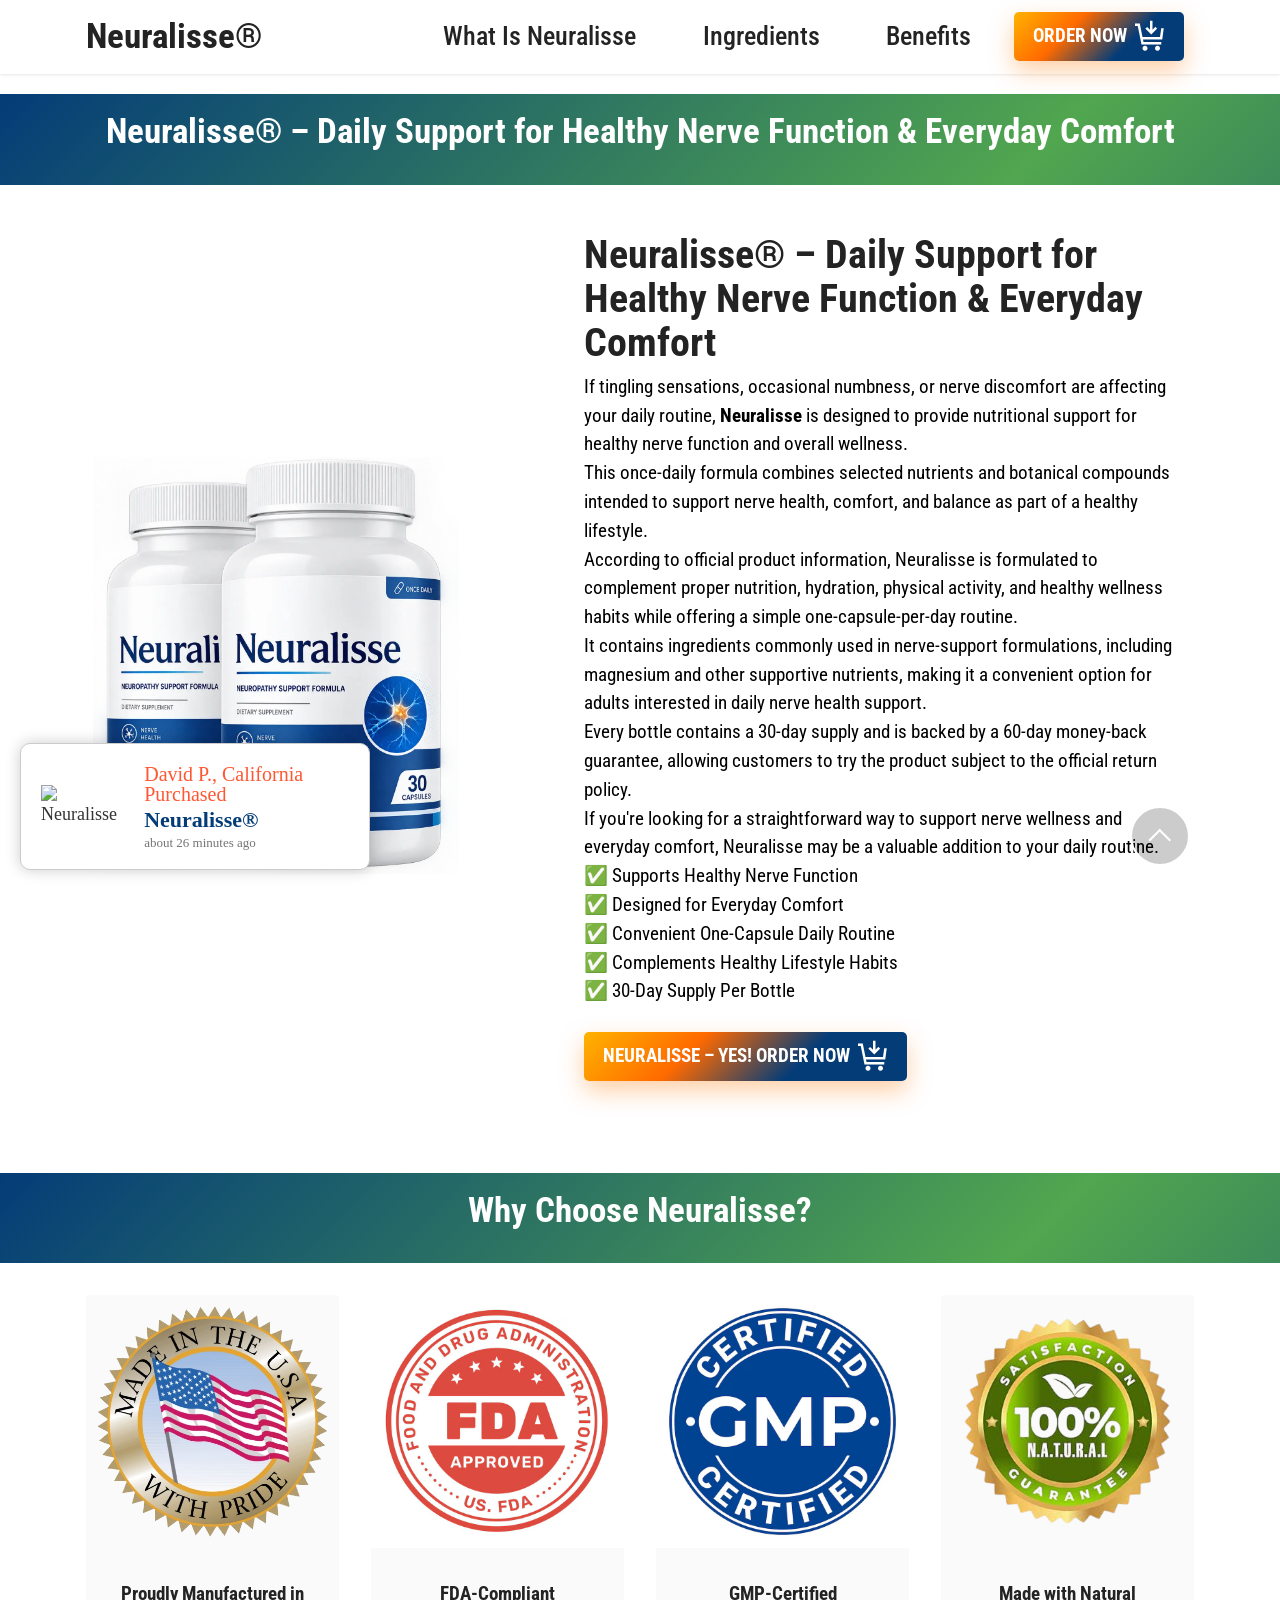
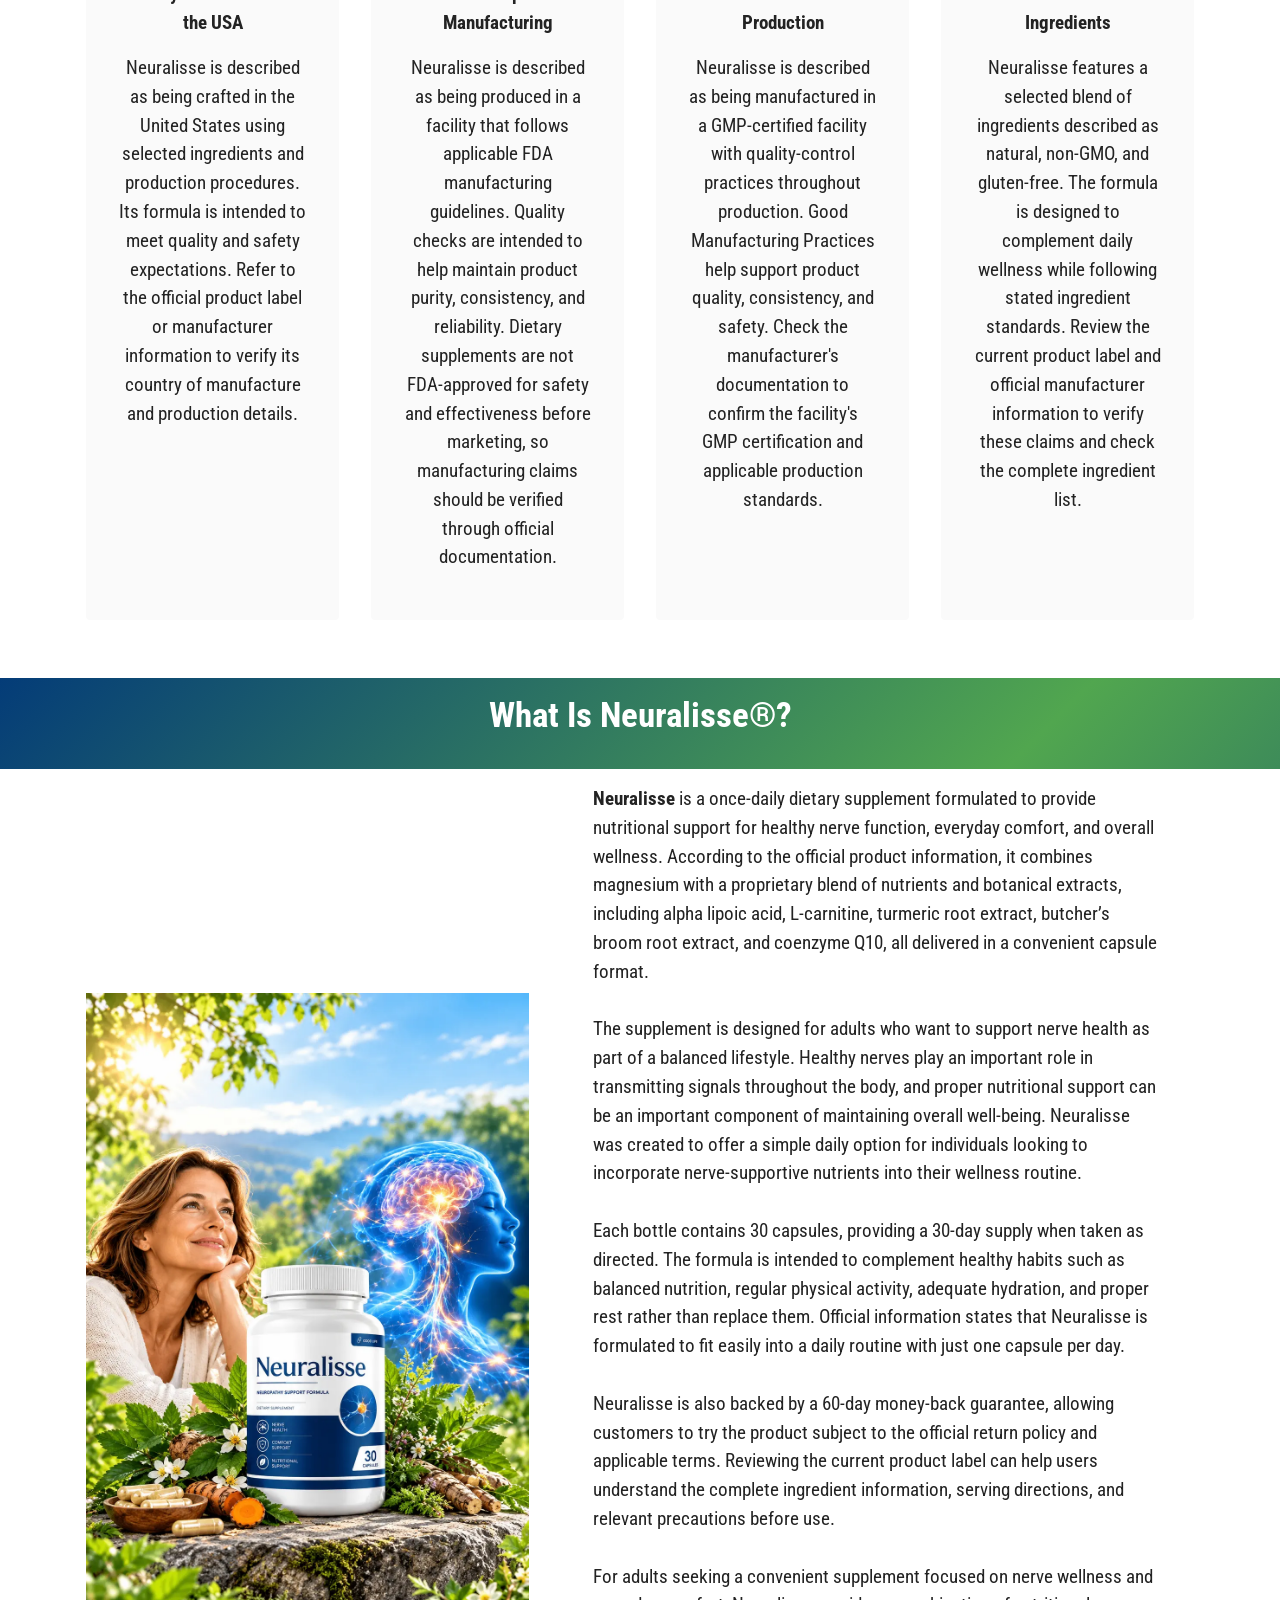
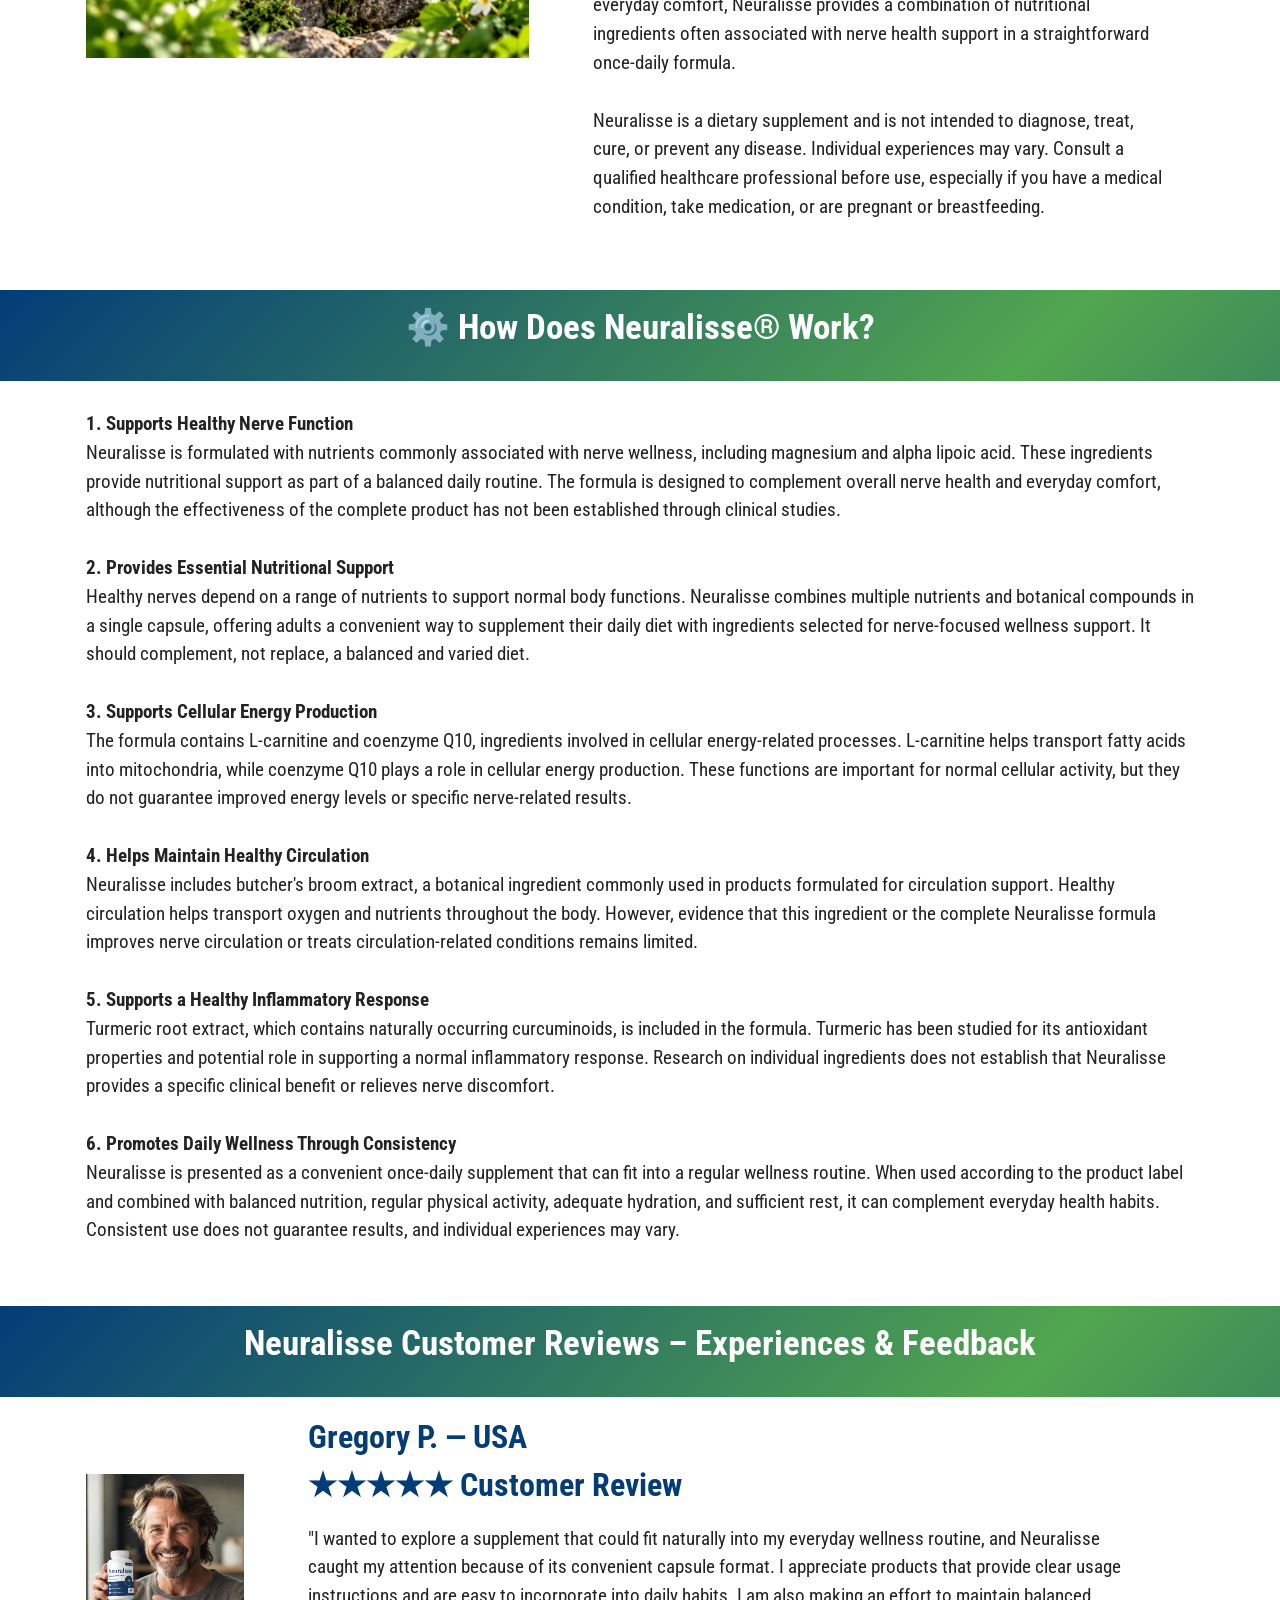
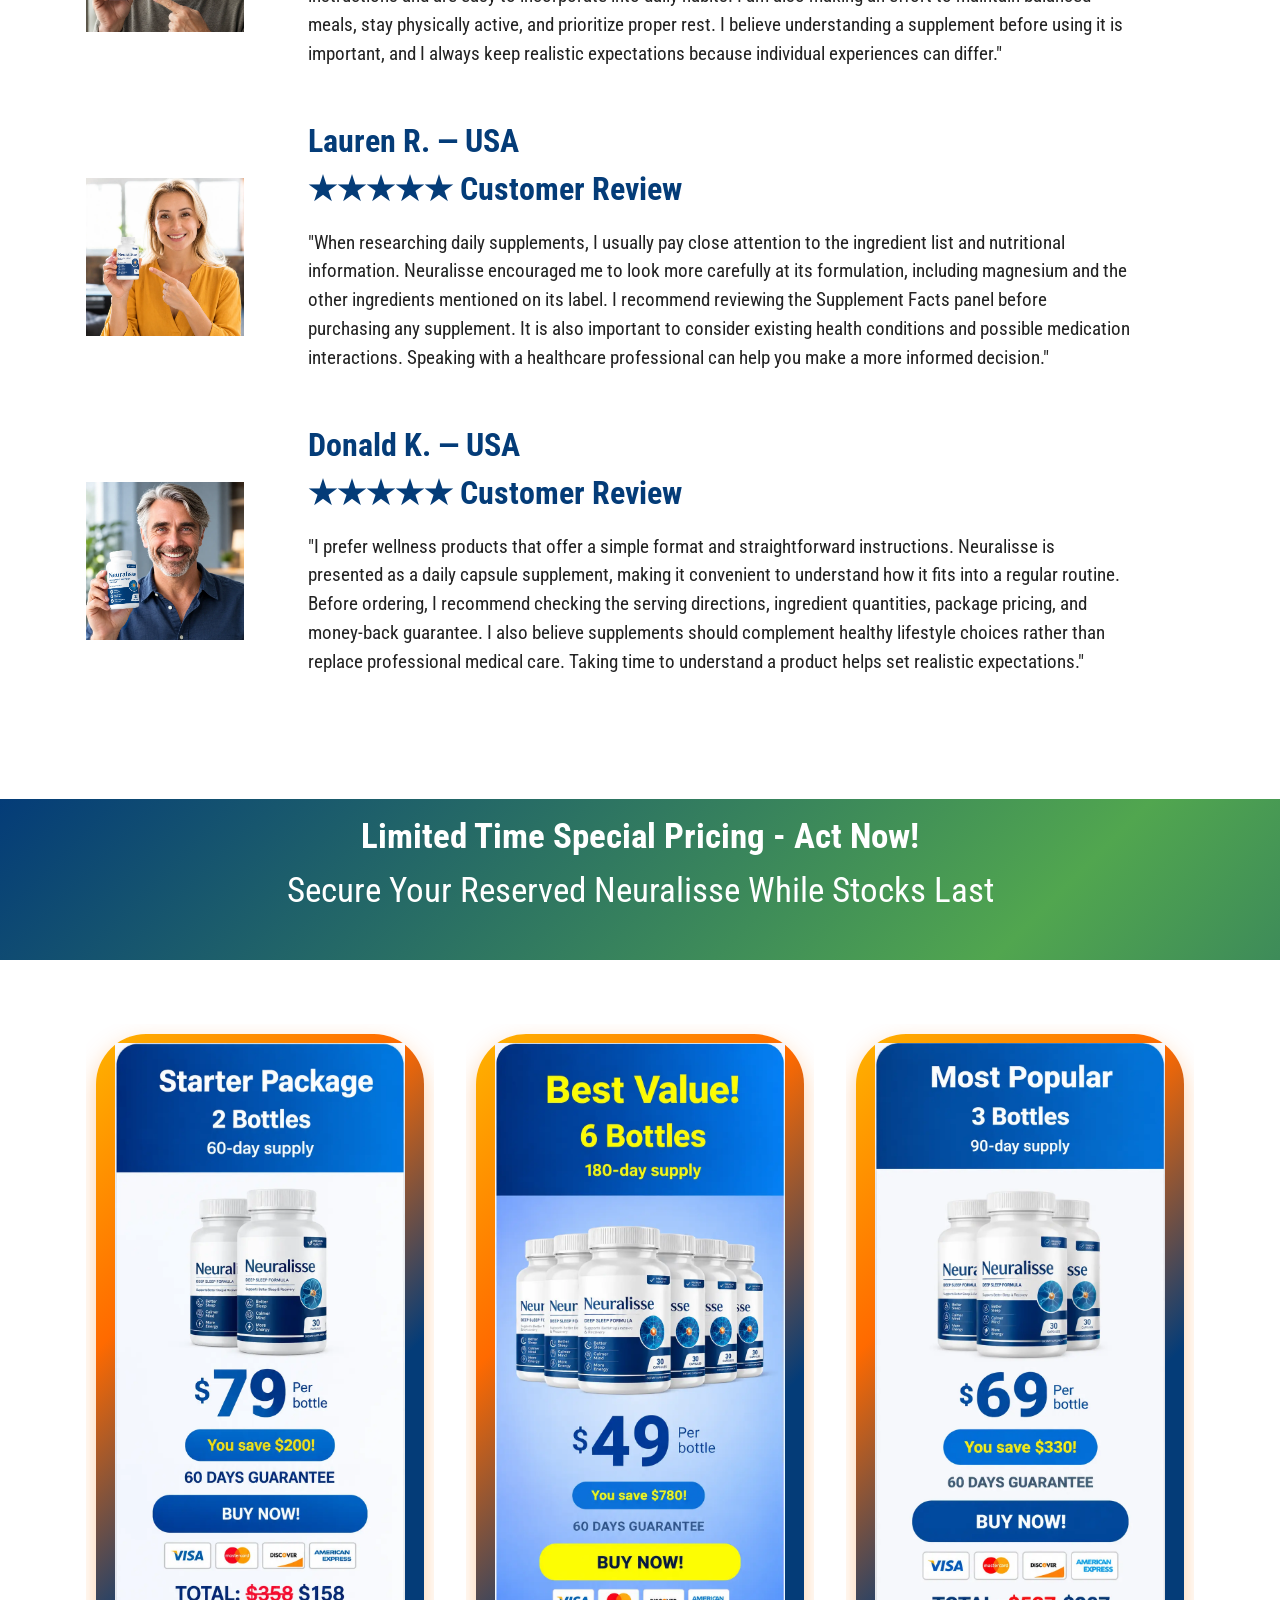
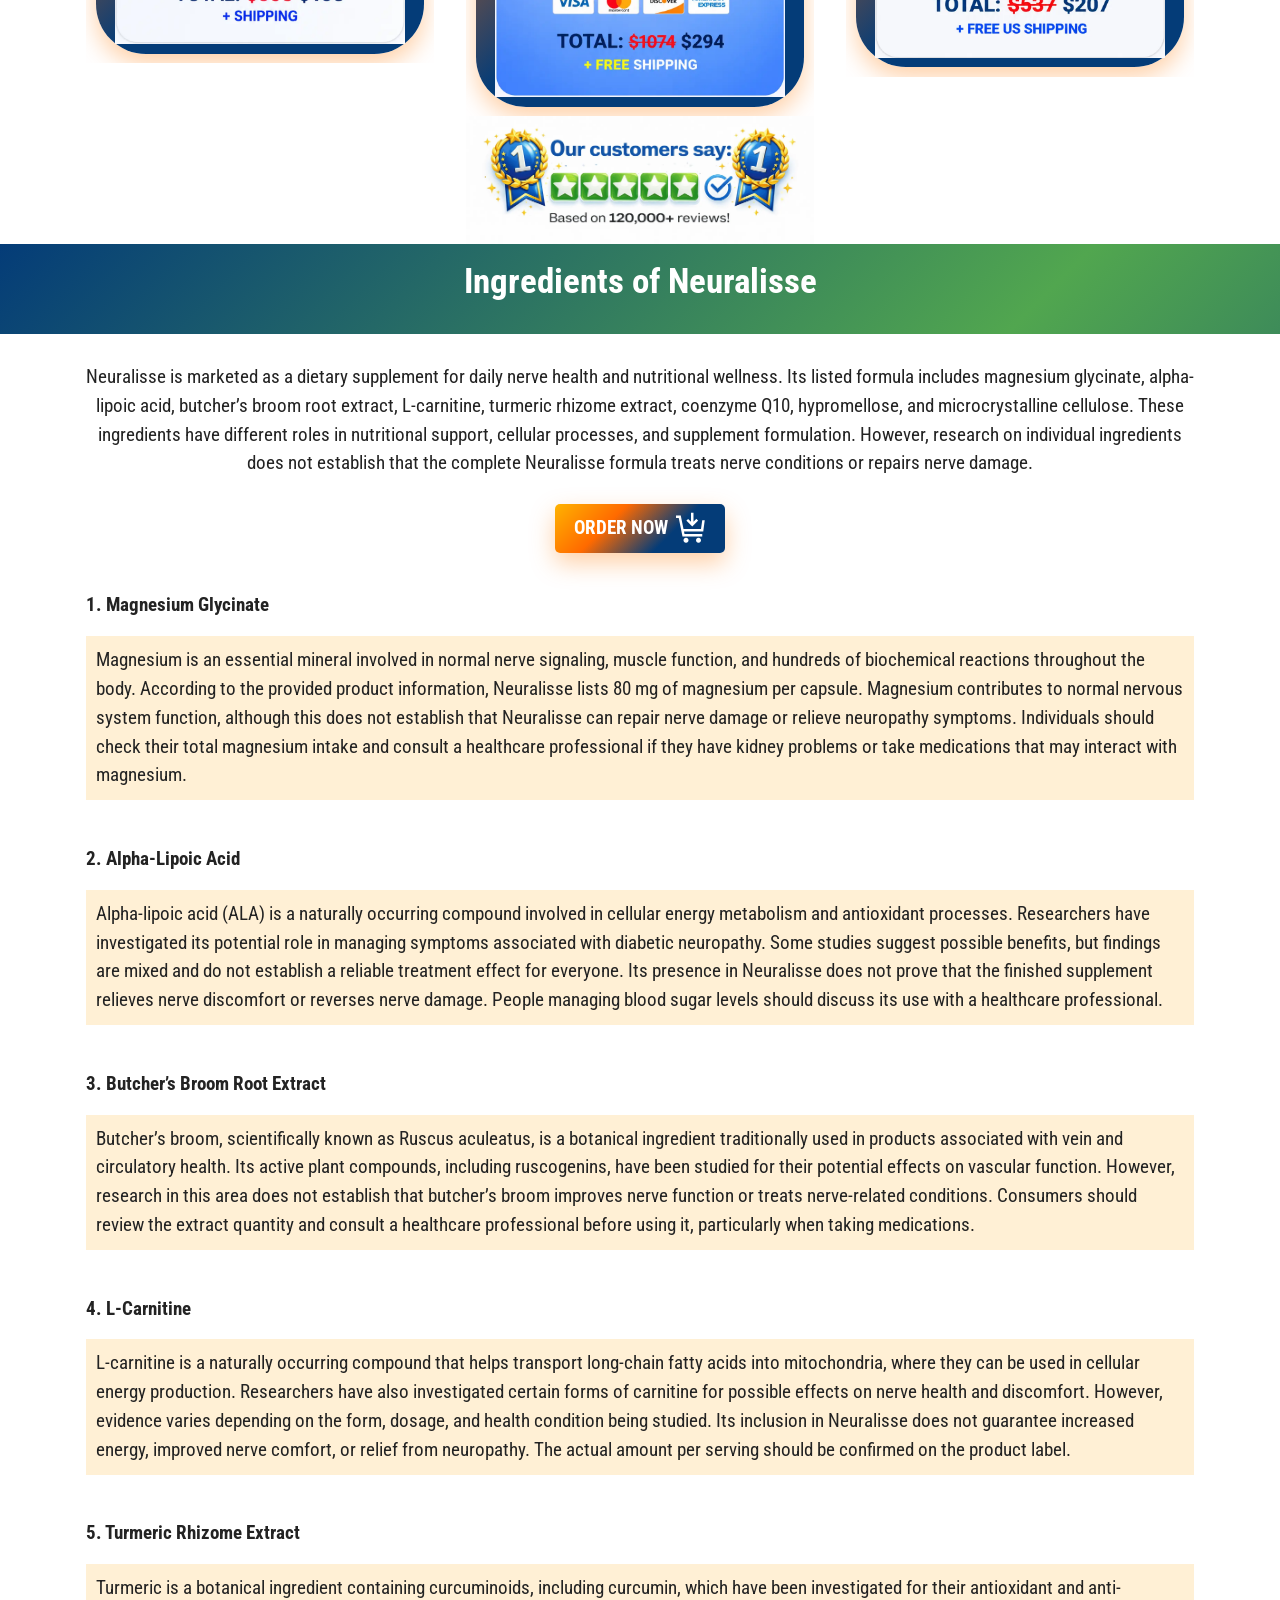
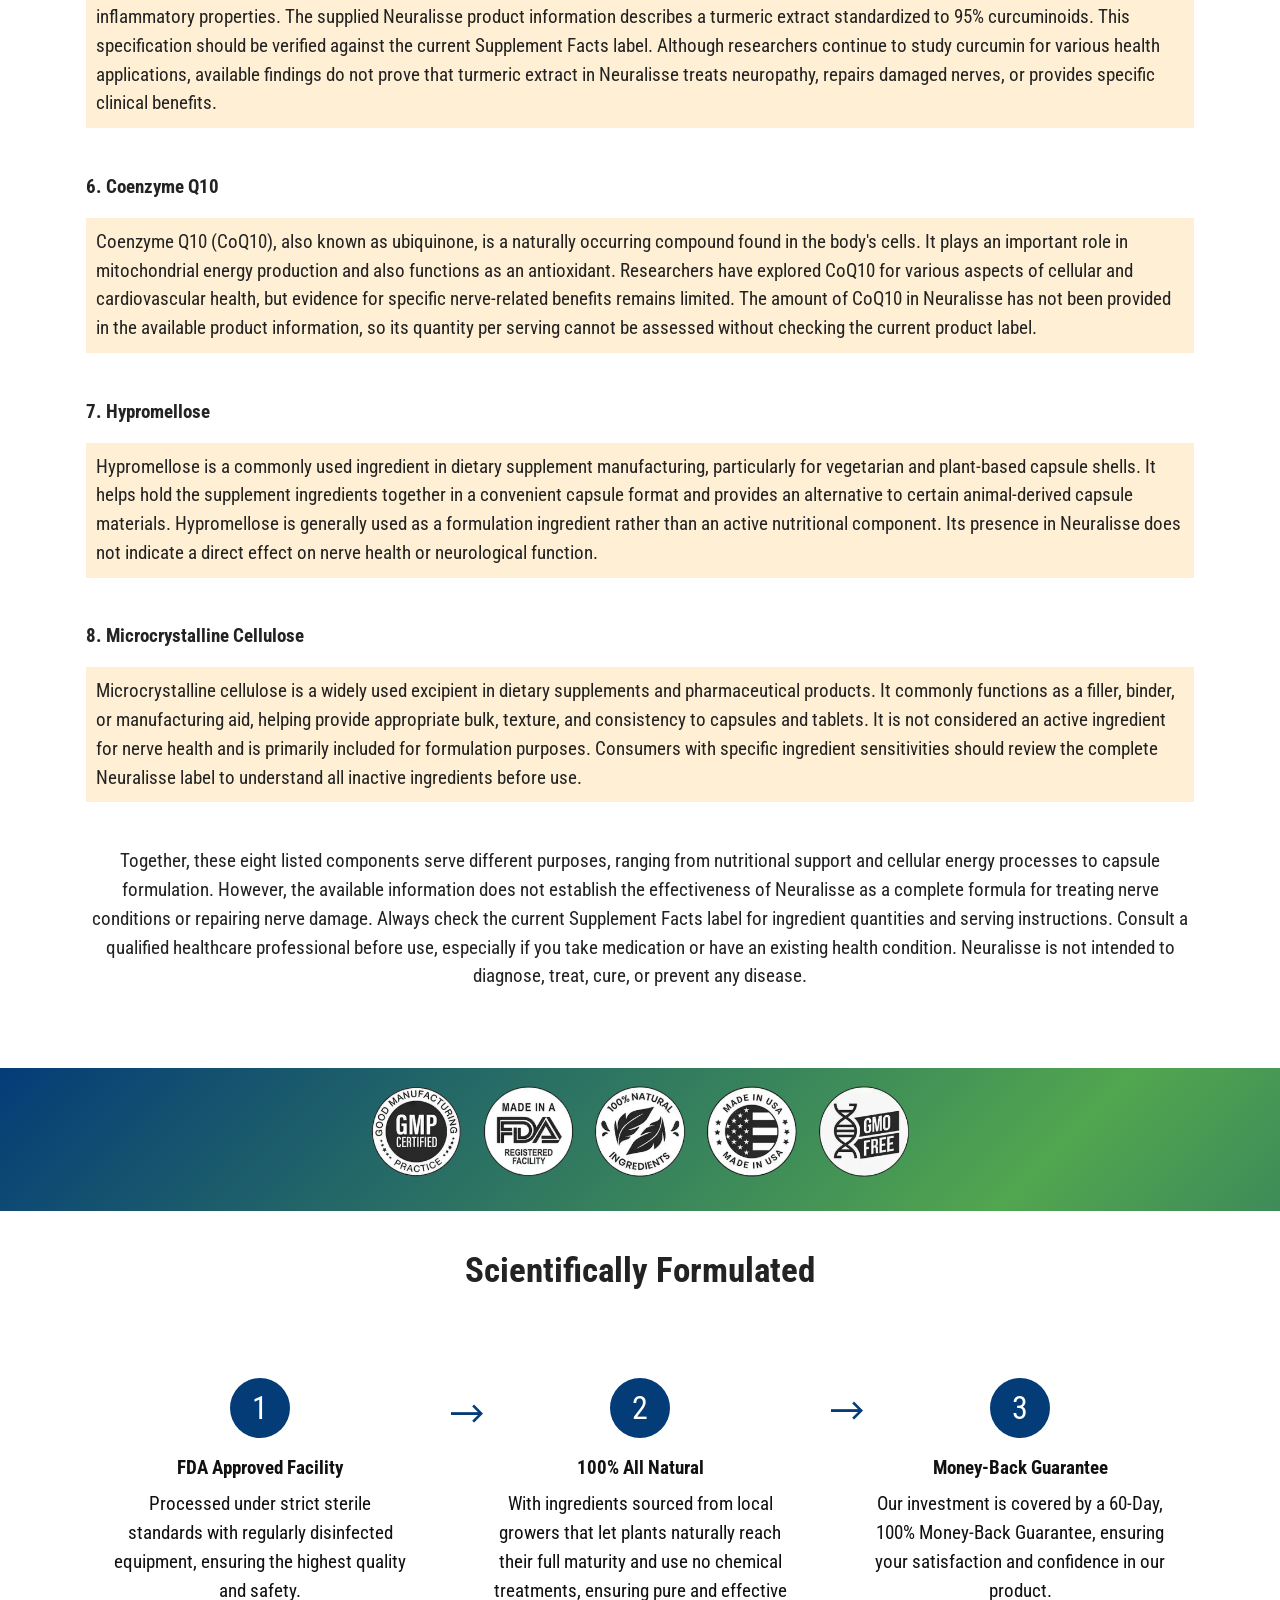
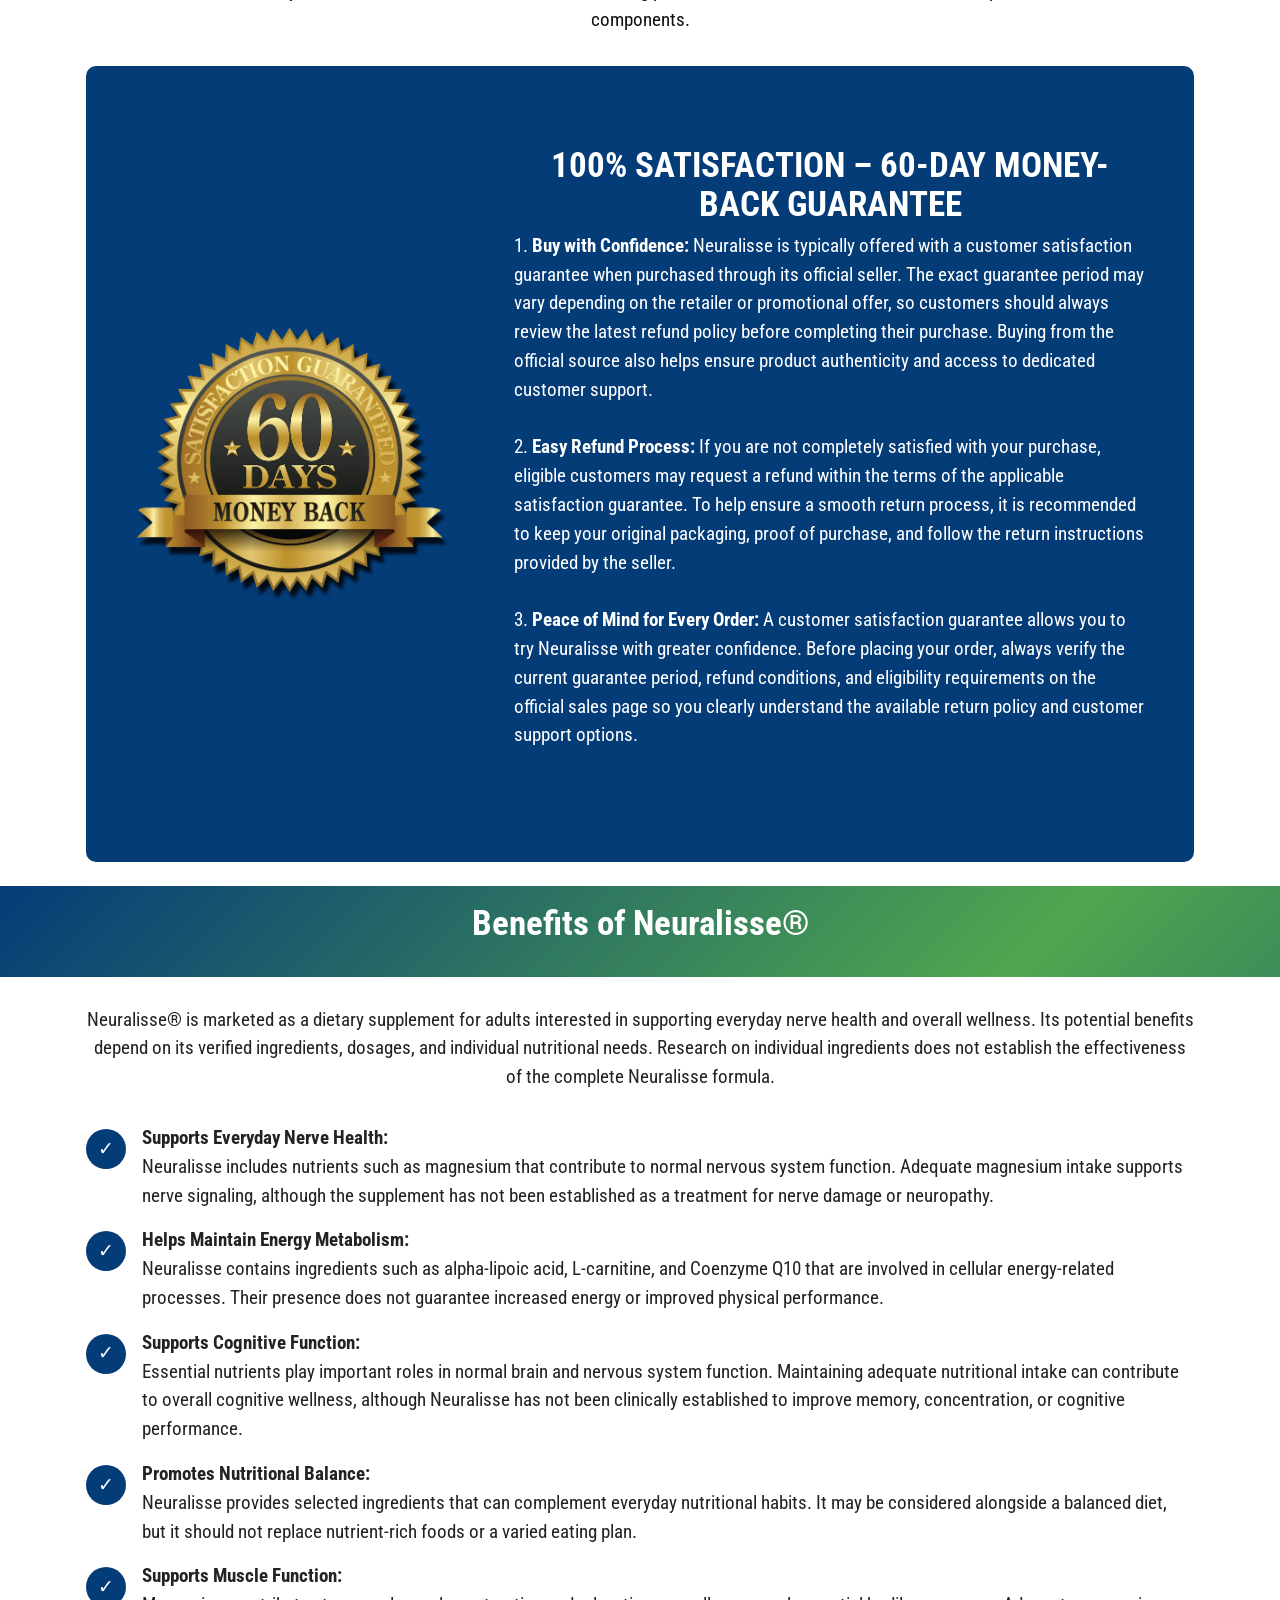
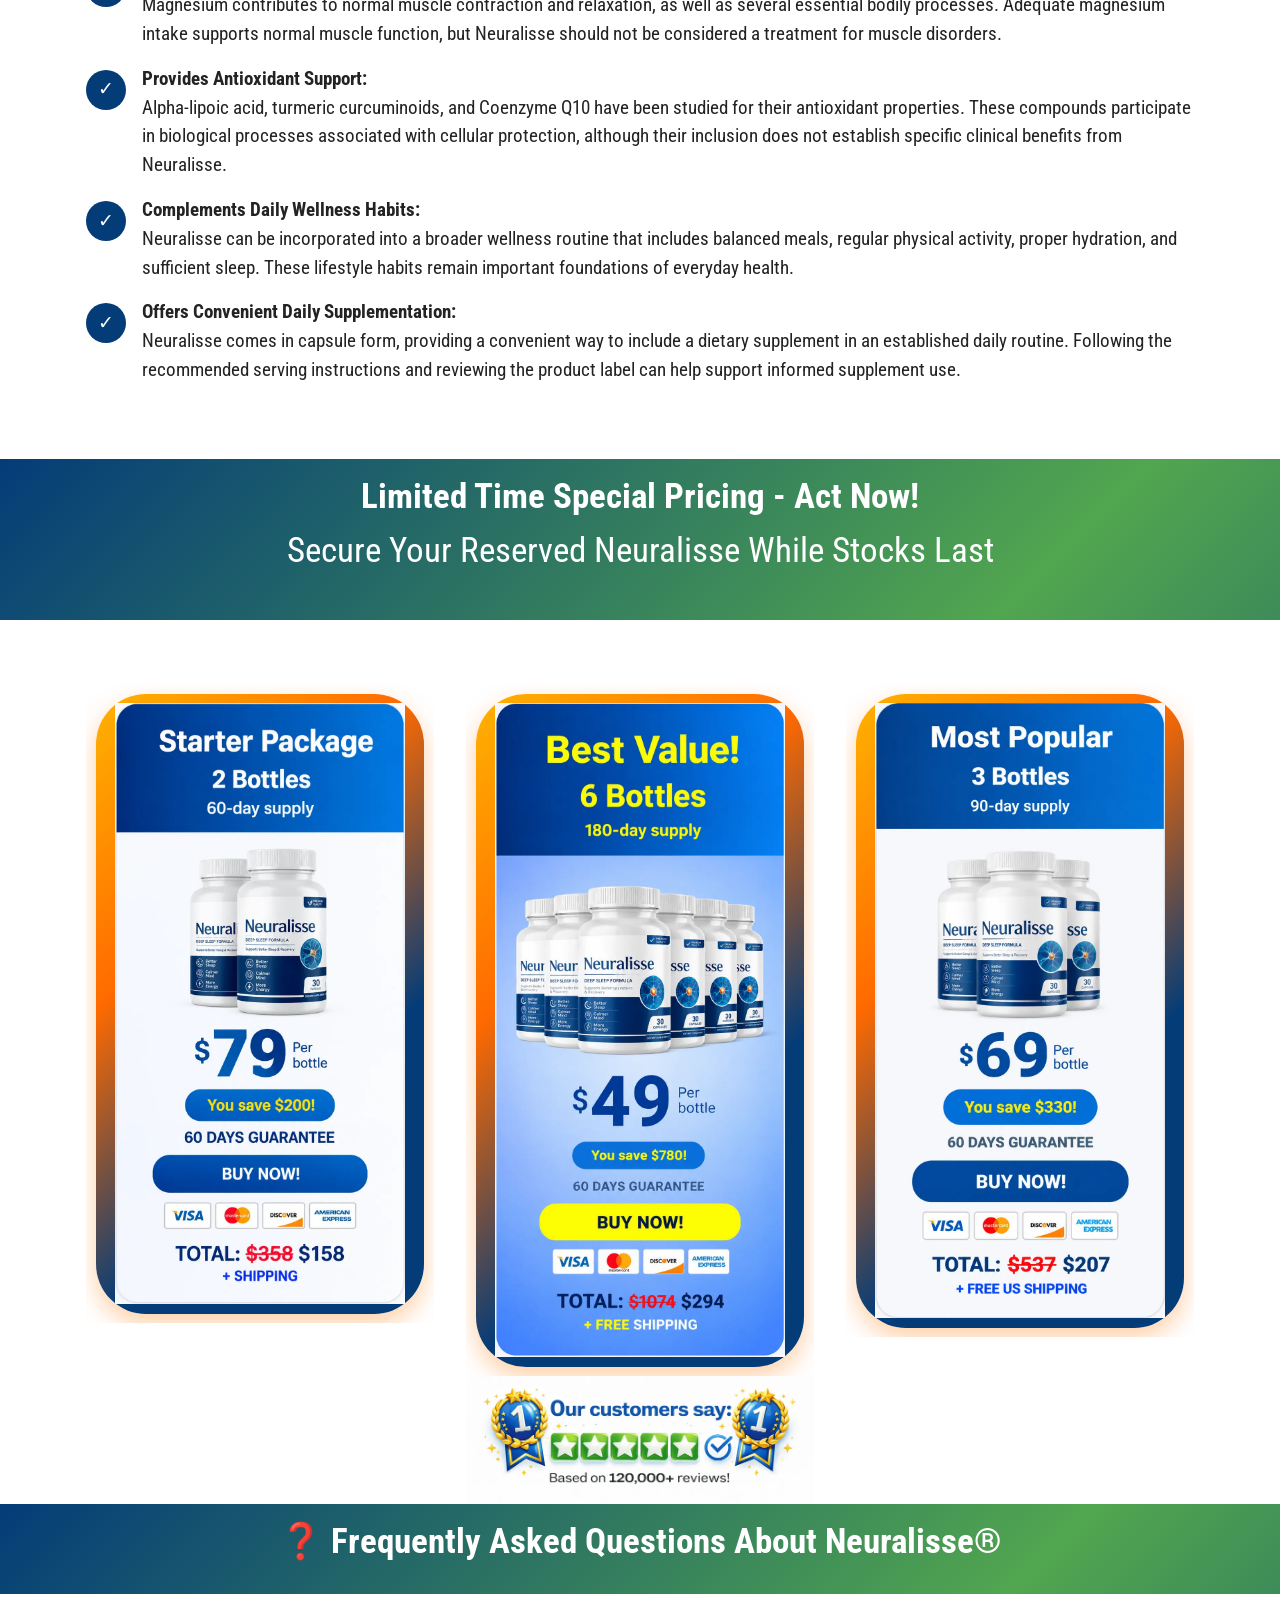
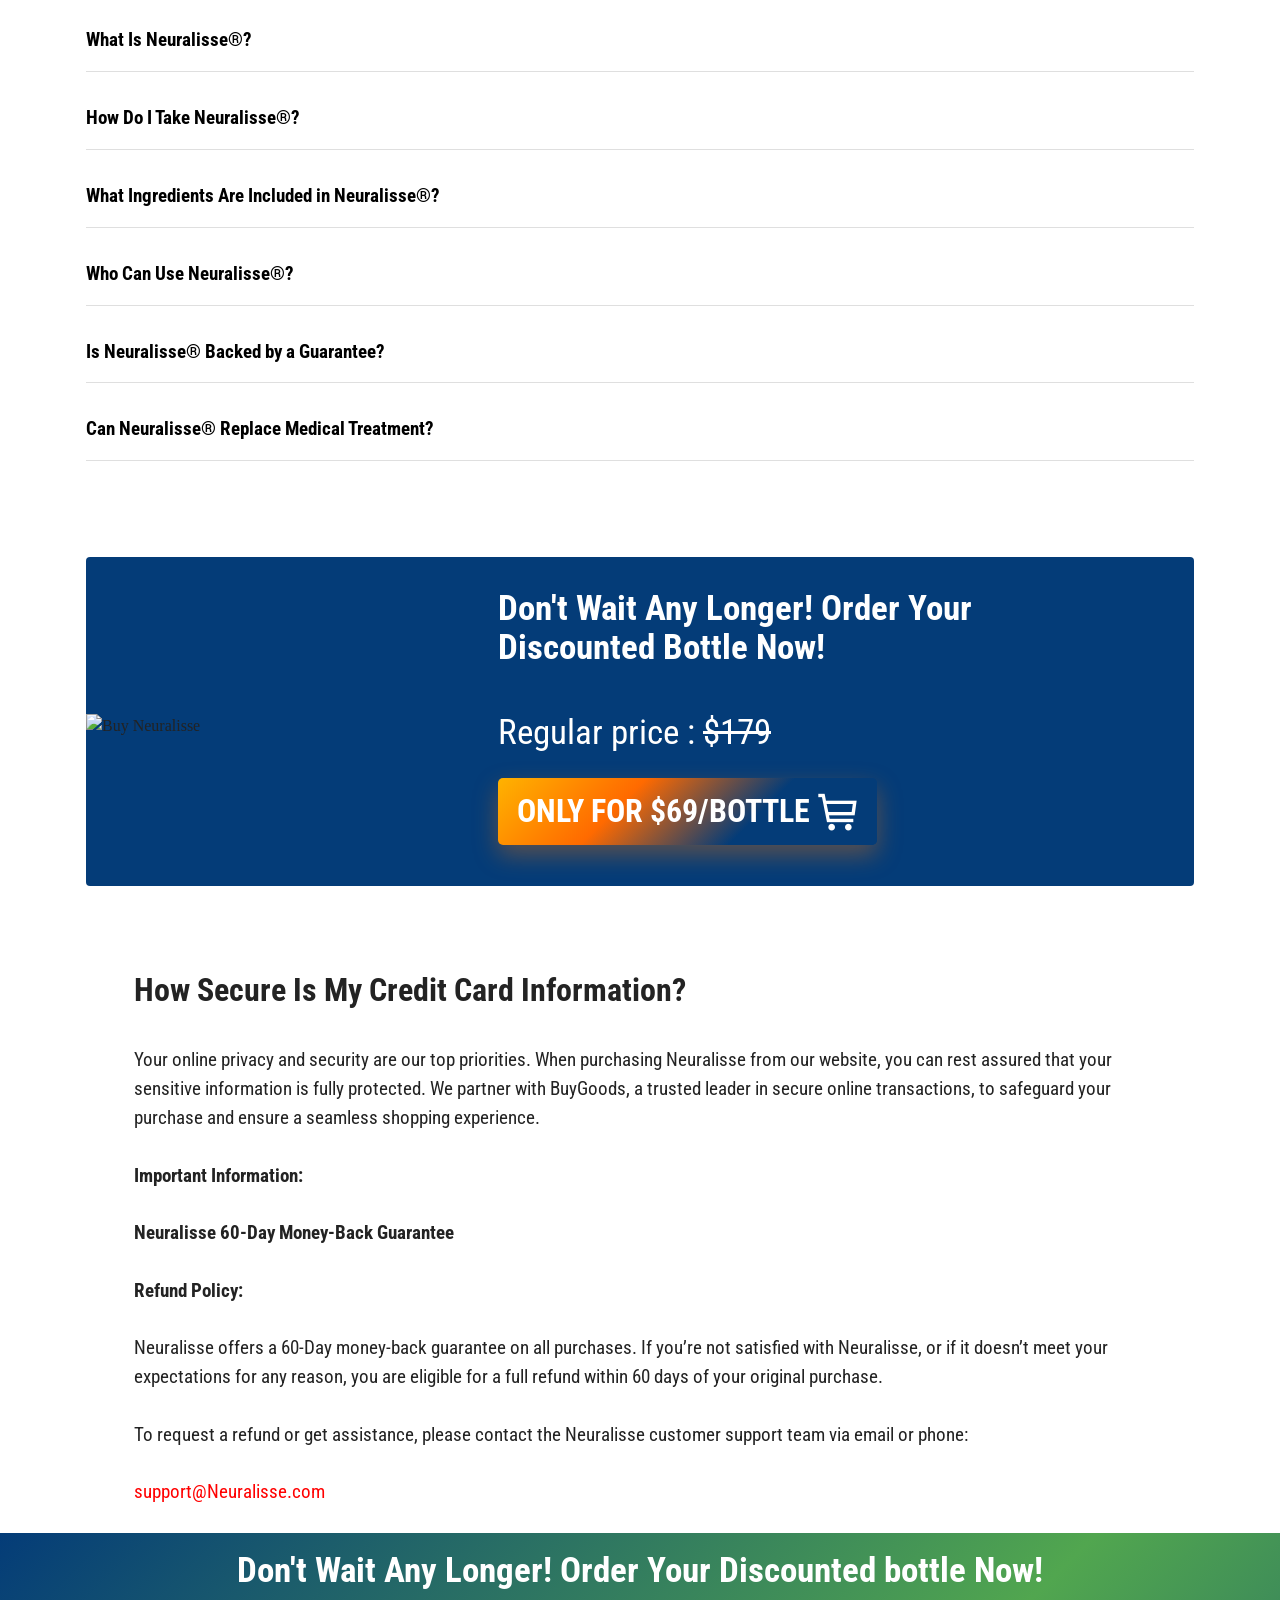
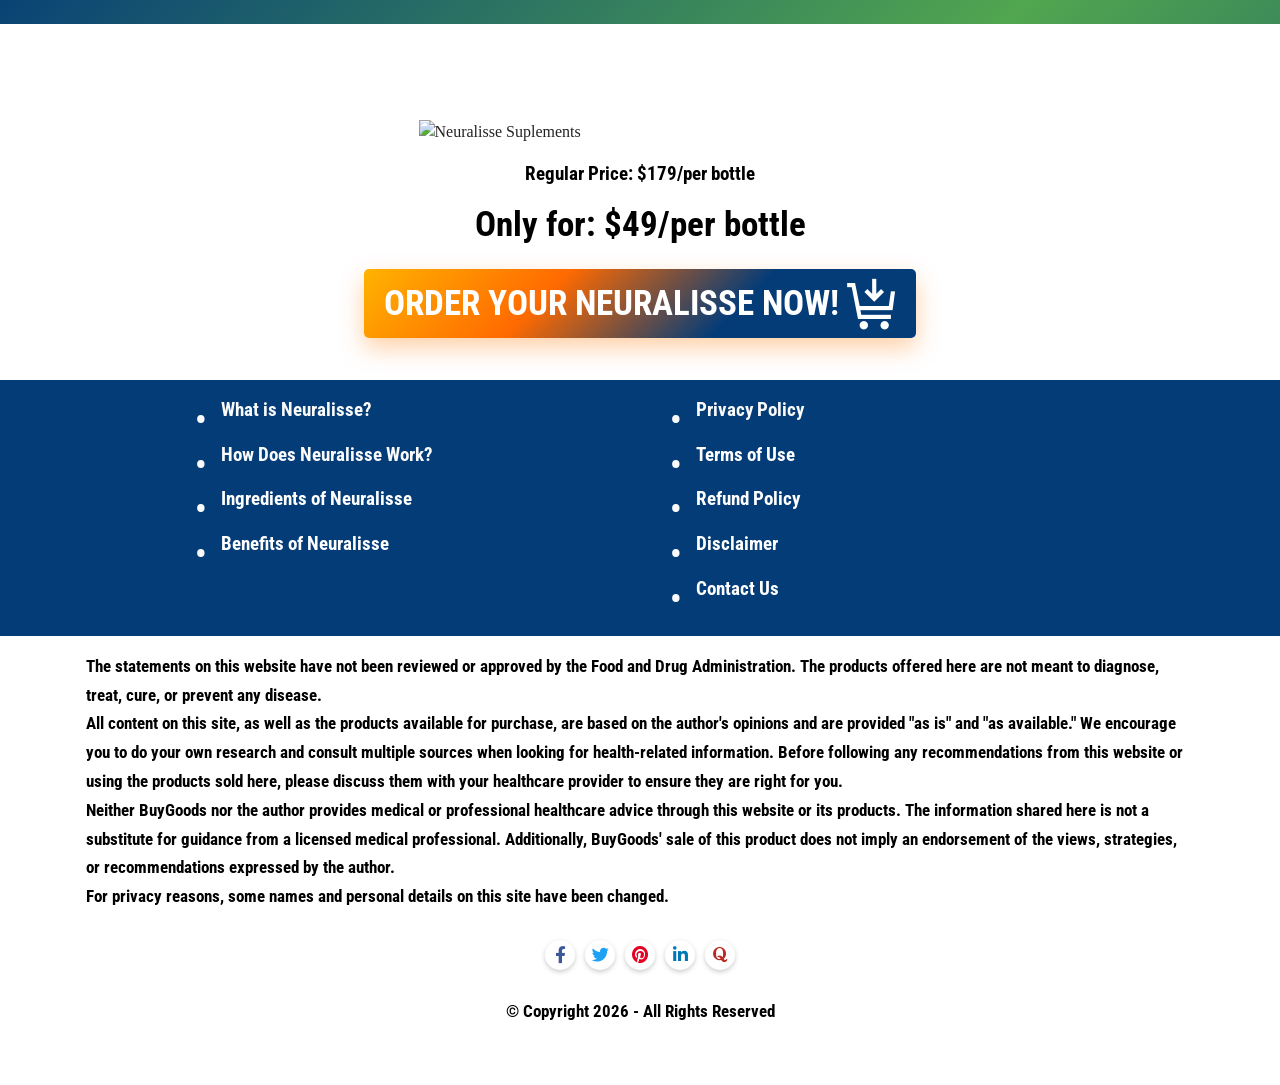
==== commit c2e49de1: "Update print statement from 'Hello' to 'Goodbye'" ====
--- a/index.html
+++ b/index.html
@@ -1,8 +1,8 @@
 <!DOCTYPE html>
 <html lang="en-US">
 <head>
-<meta name="msvalidate.01" content="53C728D7B66EA098B2A5C99424A4E956" />
 <meta name="google-site-verification" content="10T2zyfeNLEsFAxuti0efdS3rigUX3sSYCZvNzO4H2A" />
+	53C728D7B66EA098B2A5C99424A4E956
 <meta charset="UTF-8">
 <meta http-equiv="X-UA-Compatible" content="IE=edge">
 <meta name="viewport" content="width=device-width, initial-scale=1">
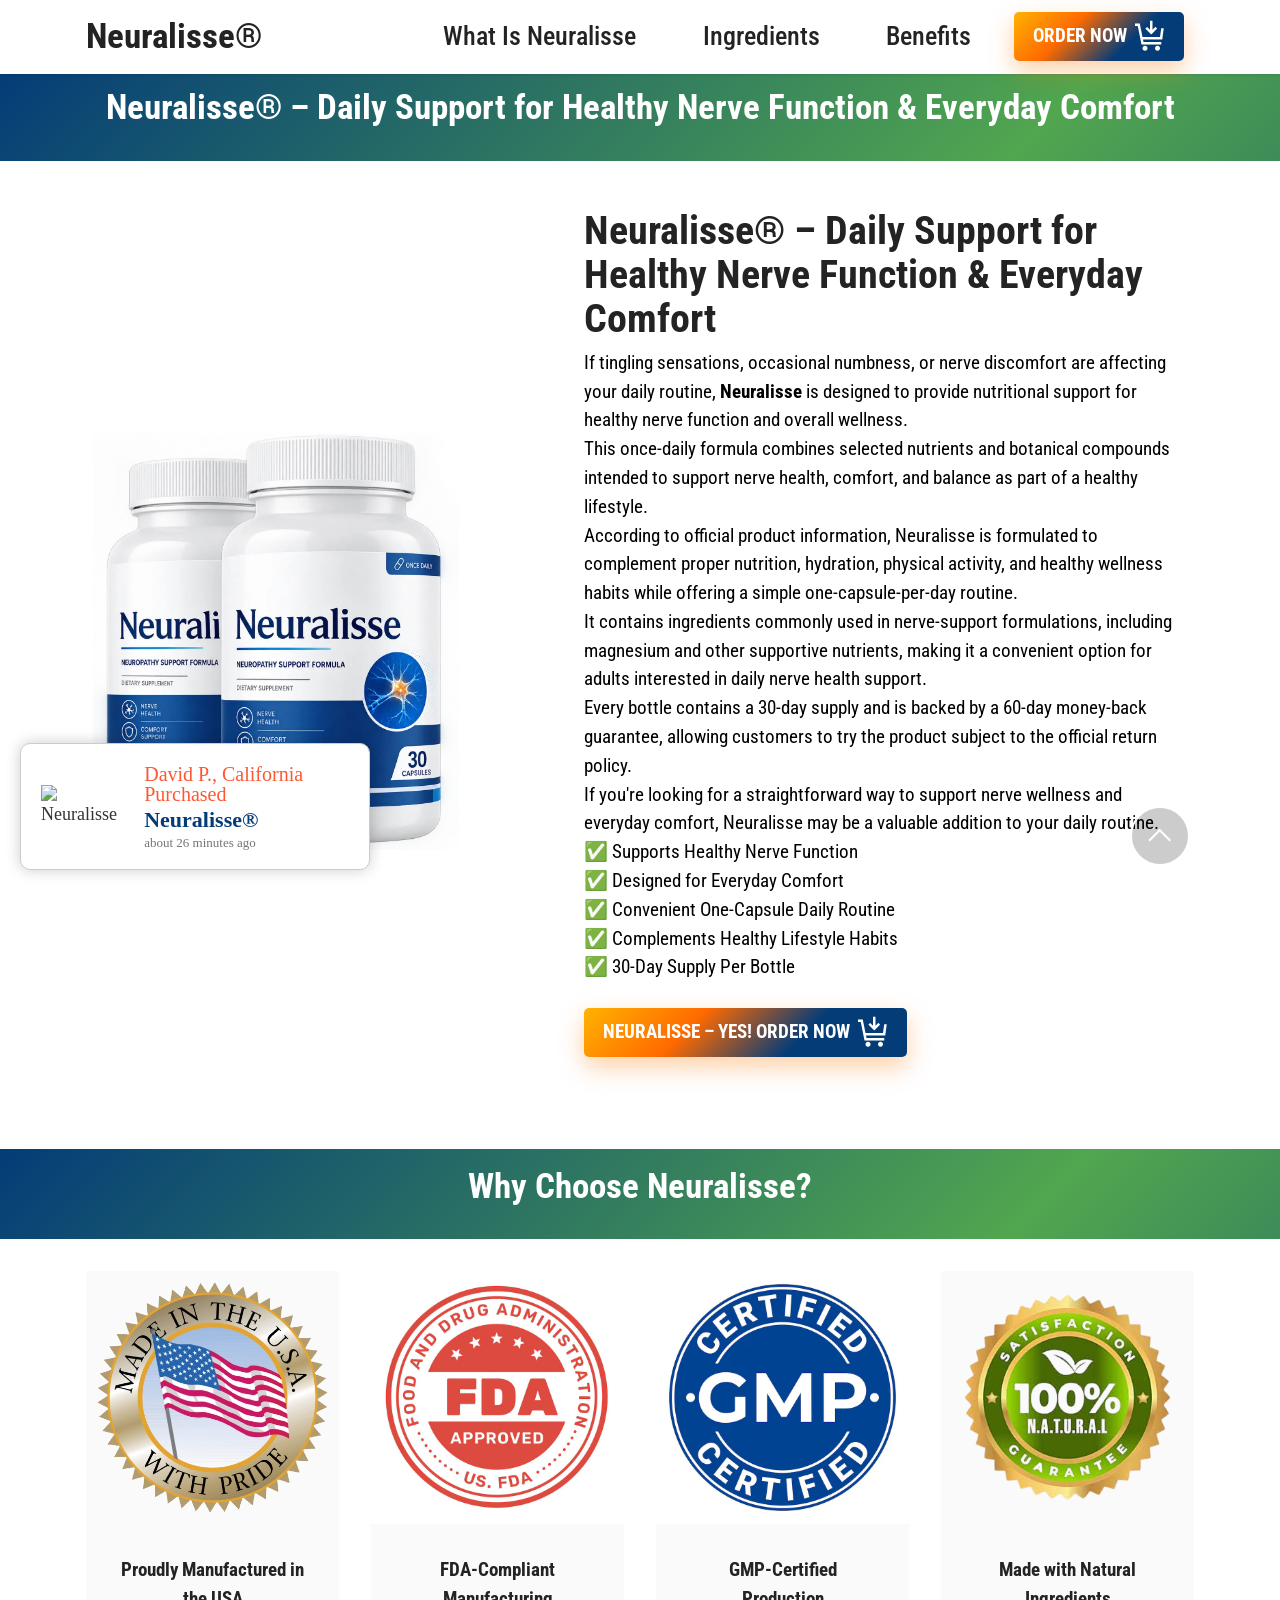
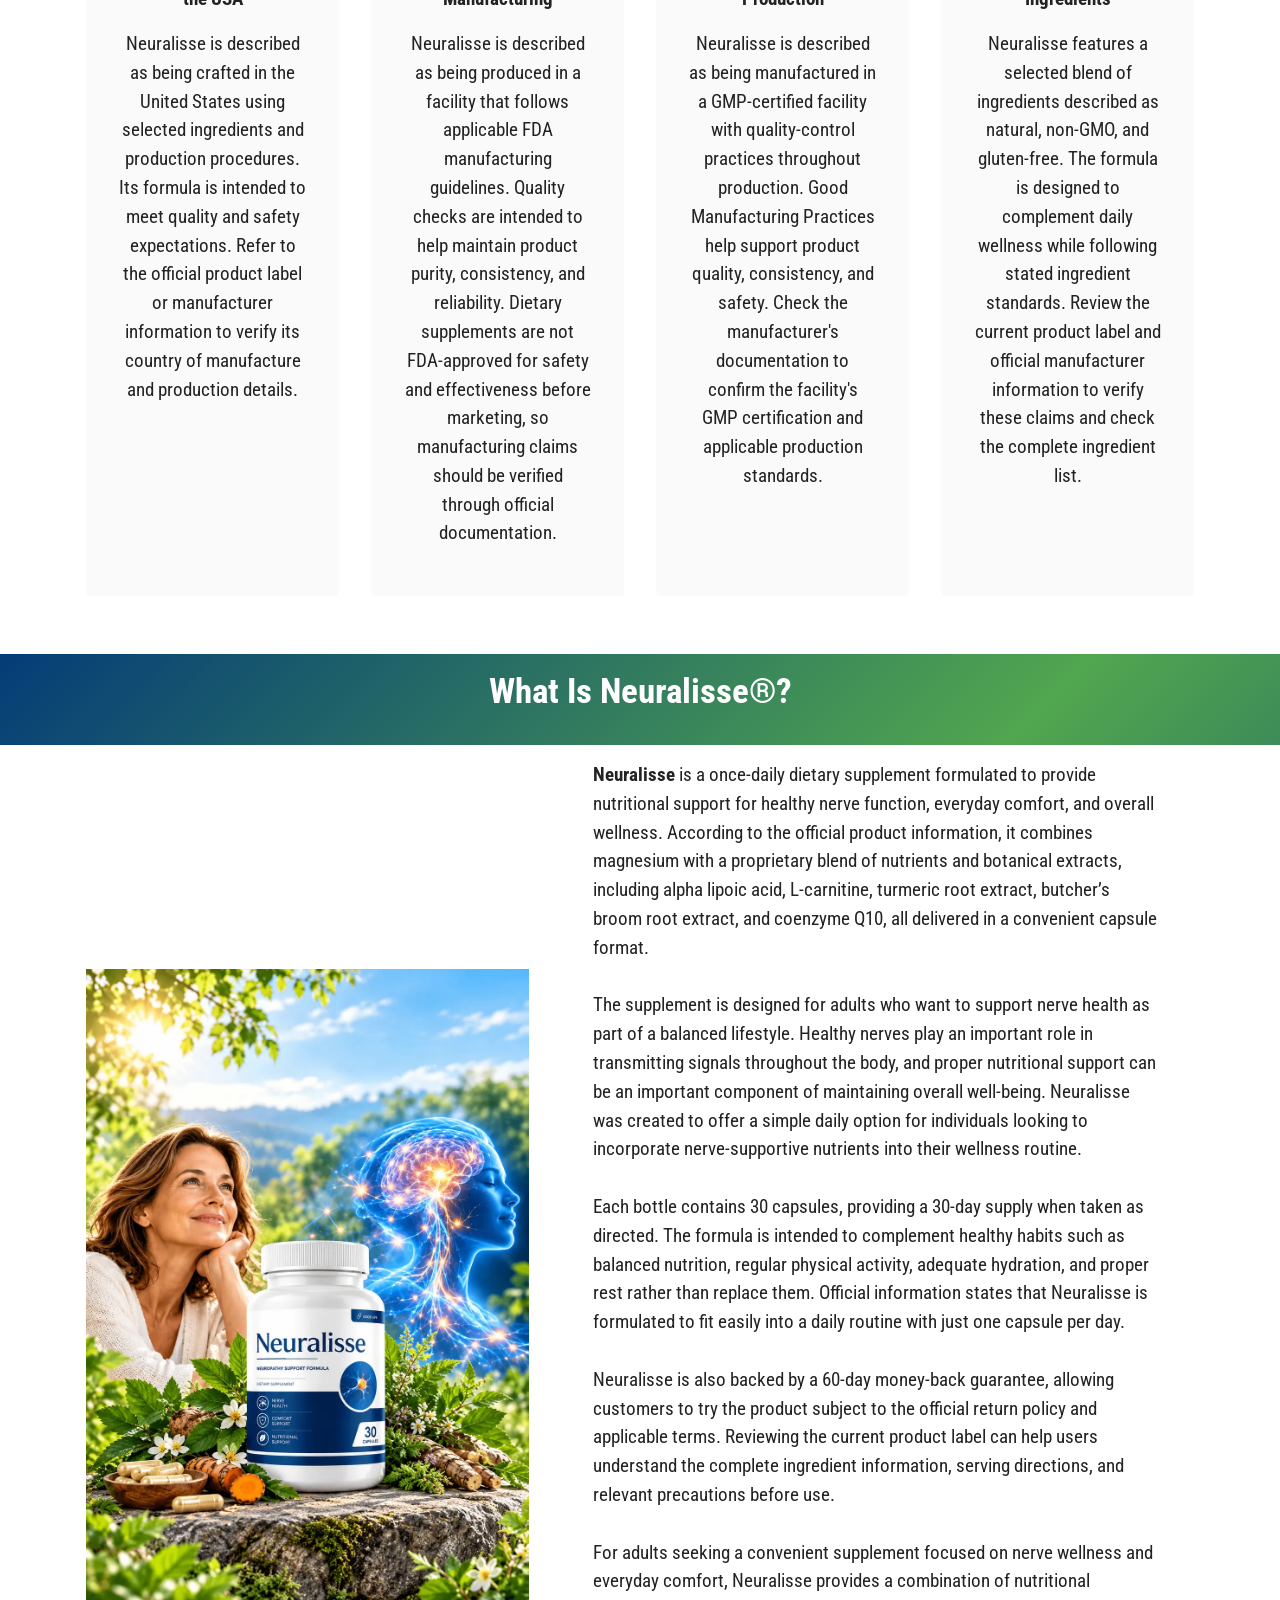
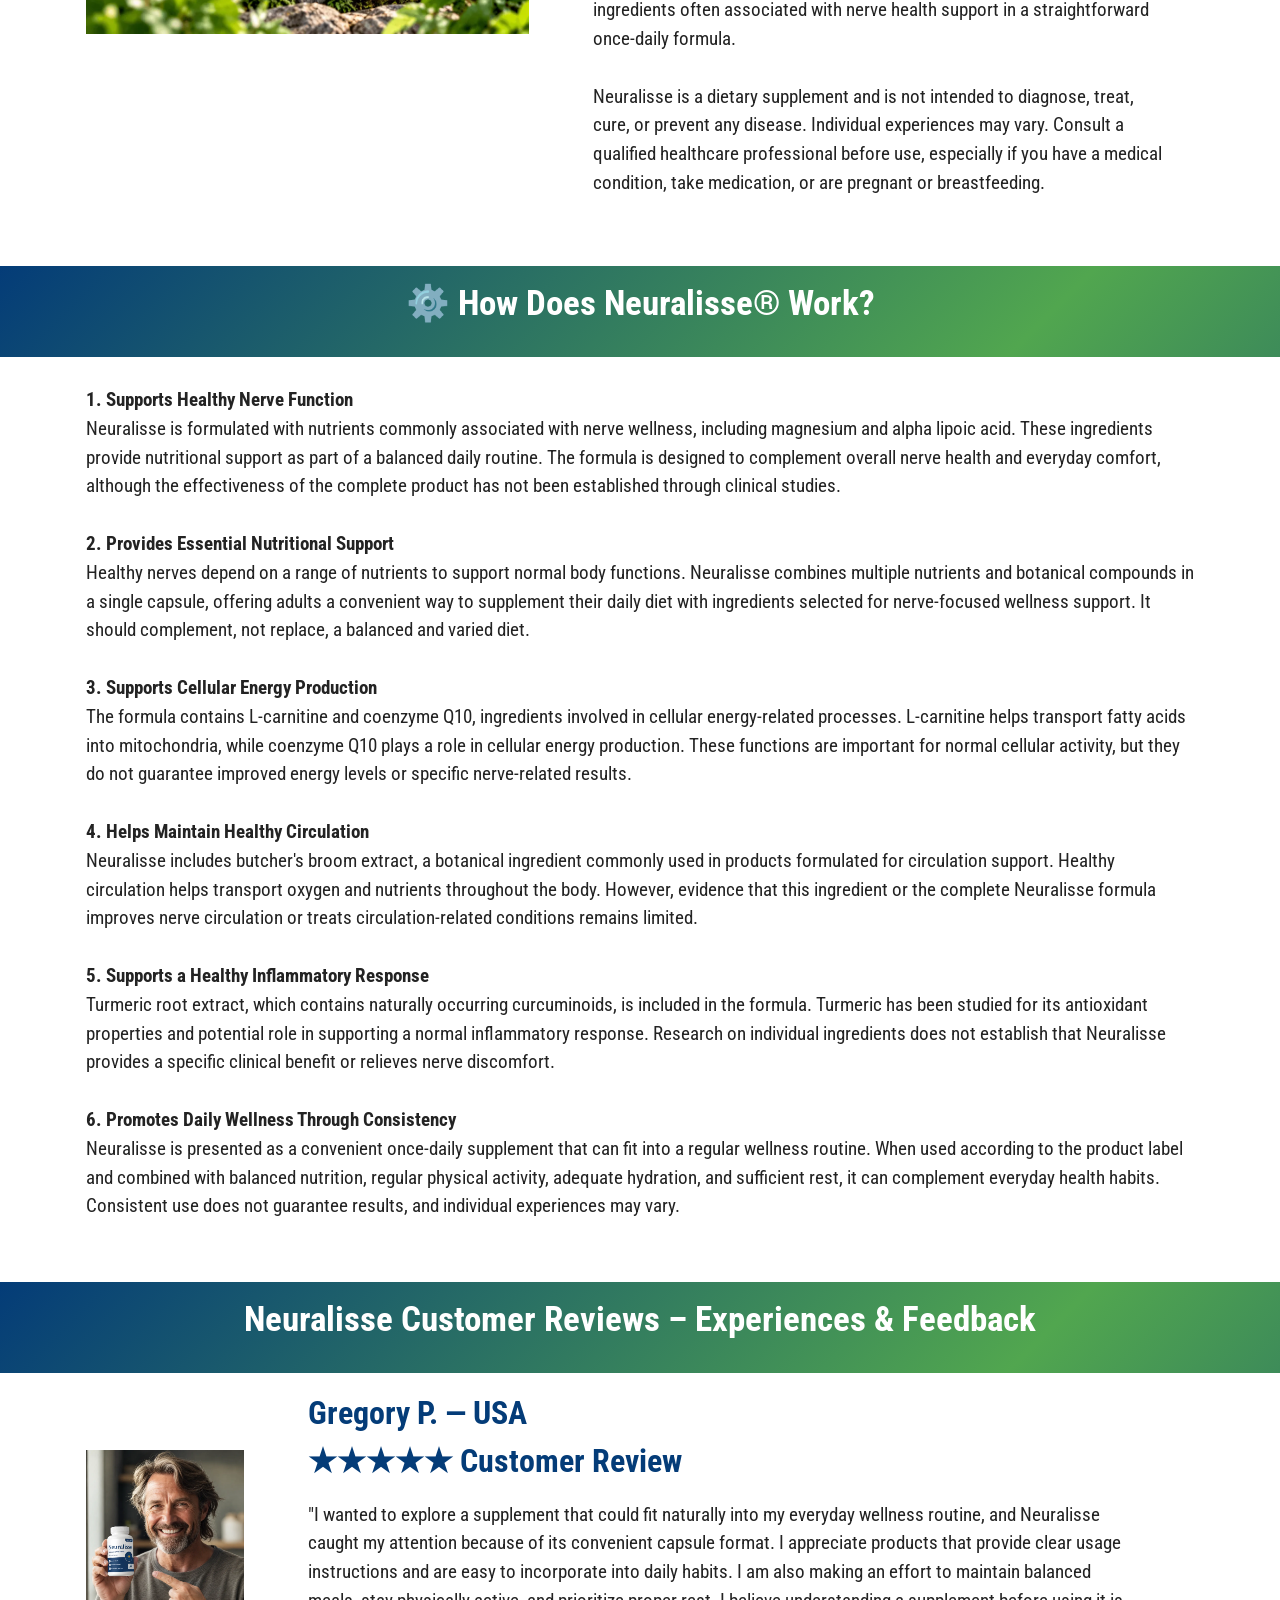
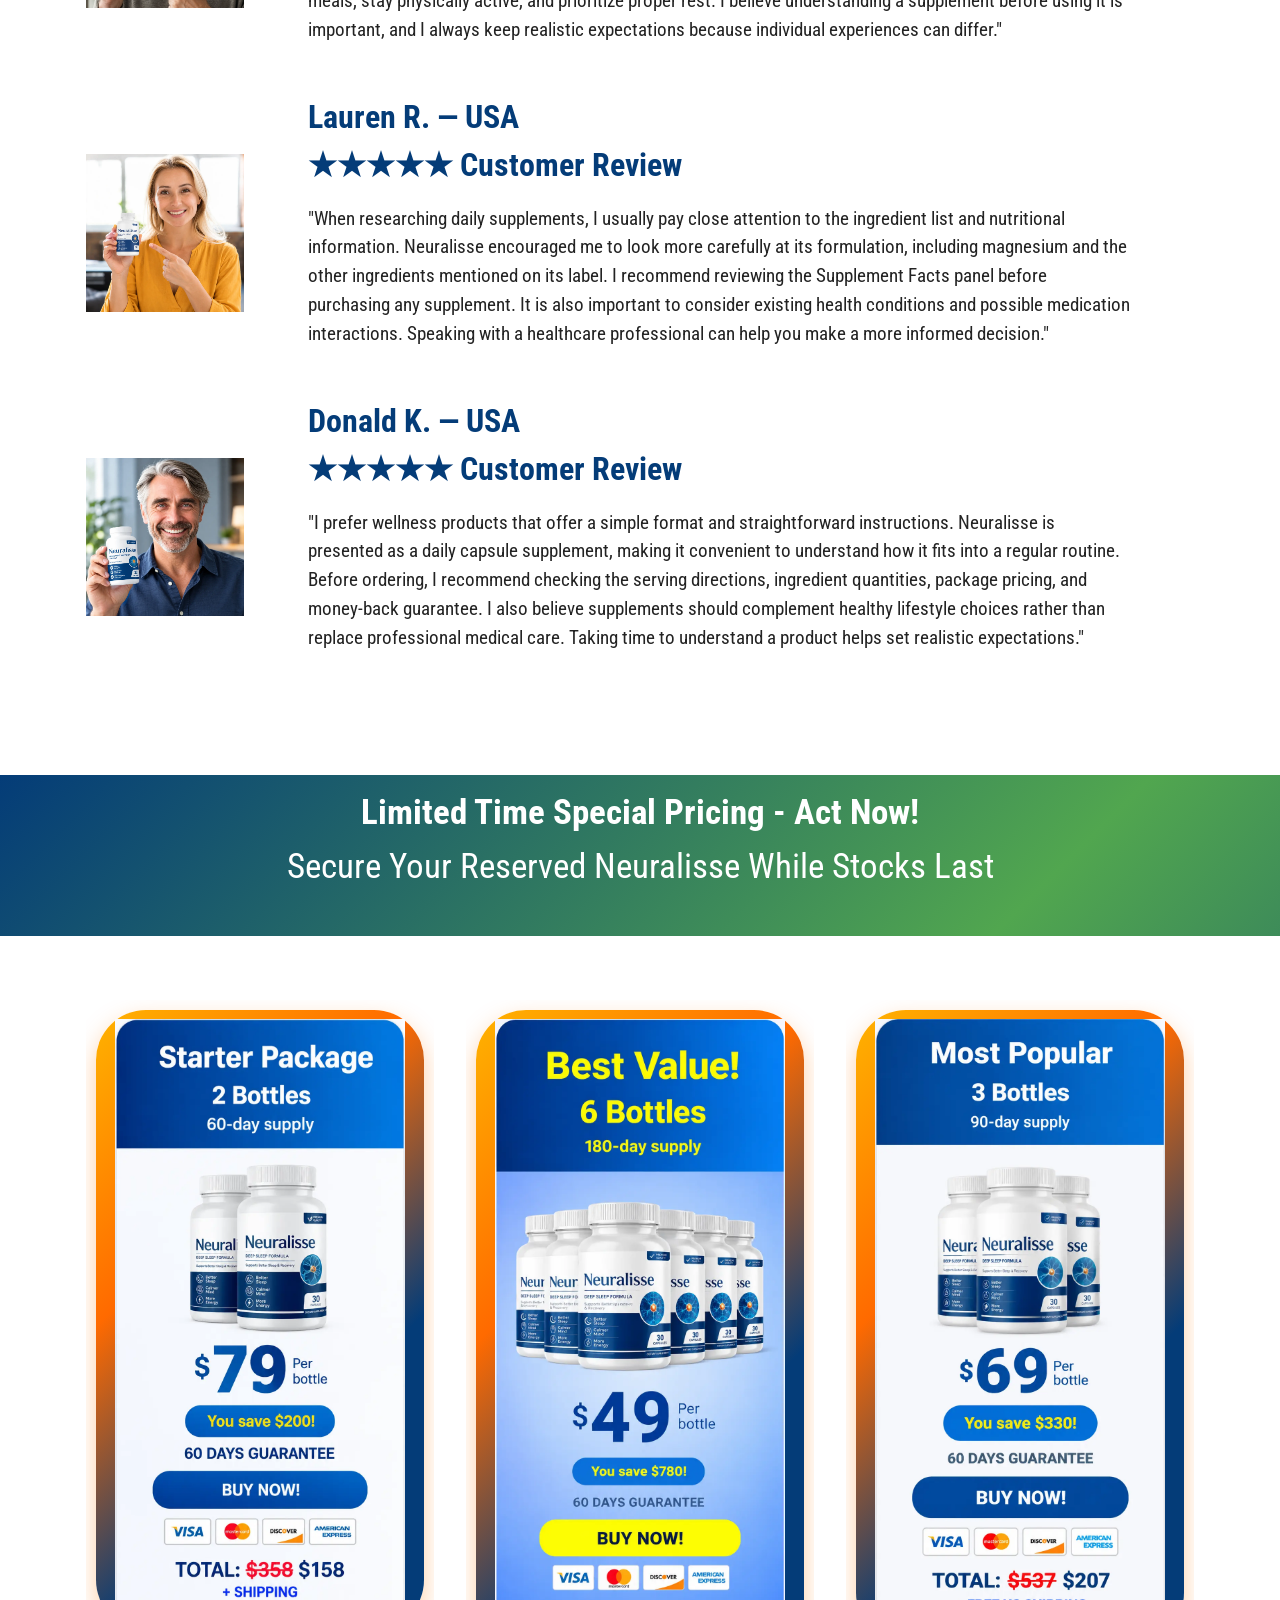
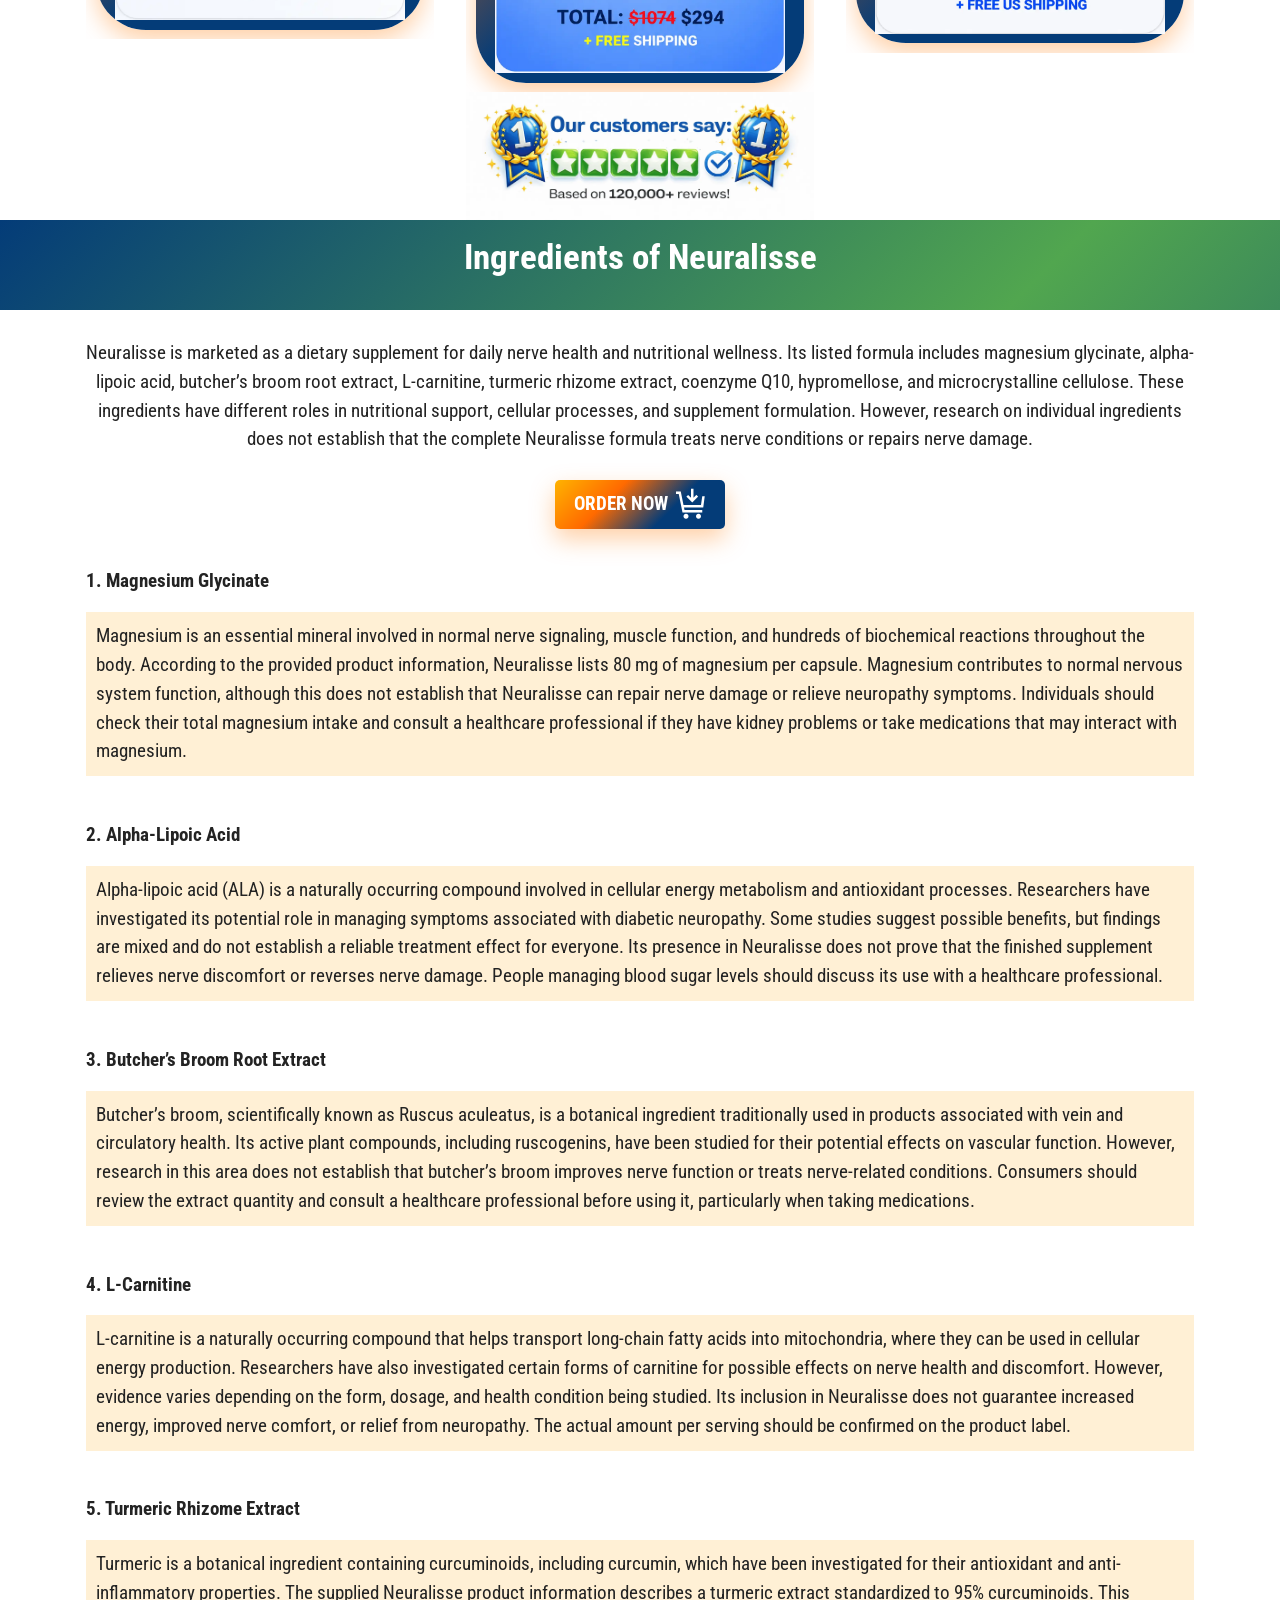
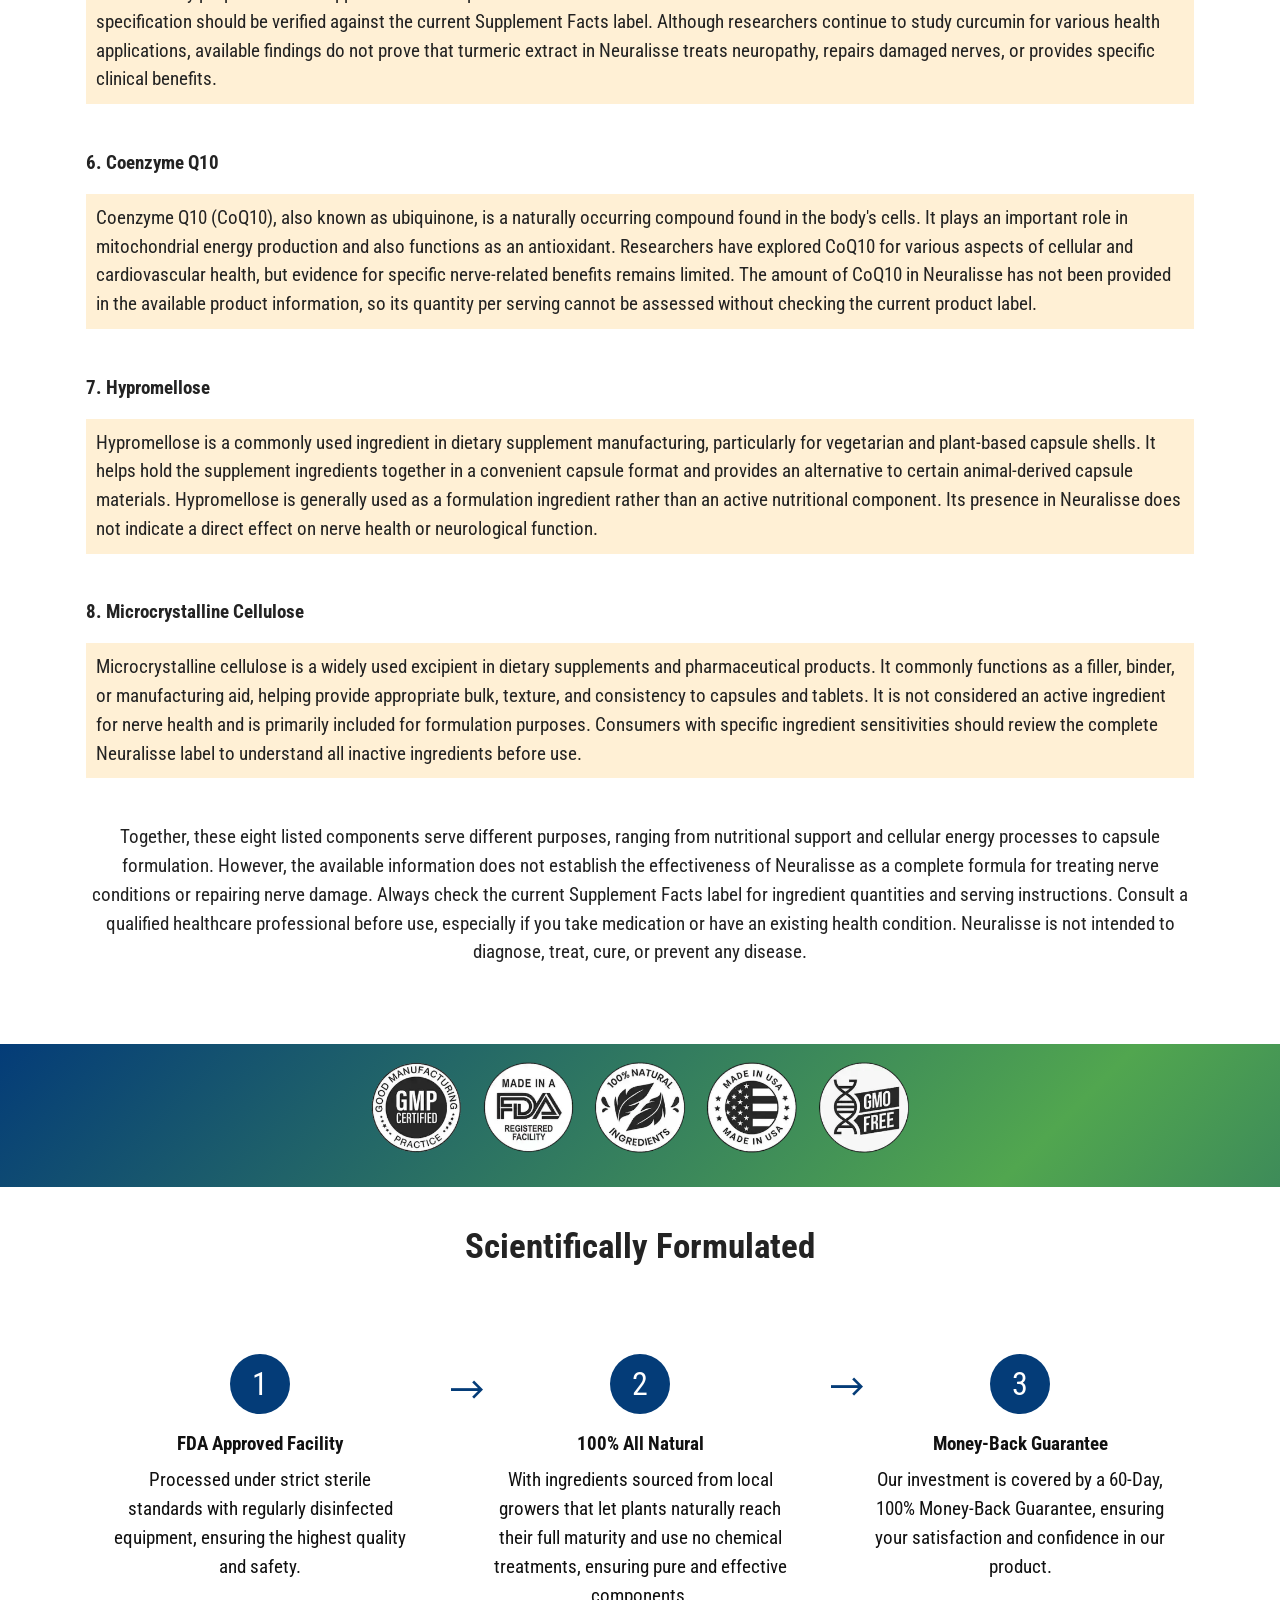
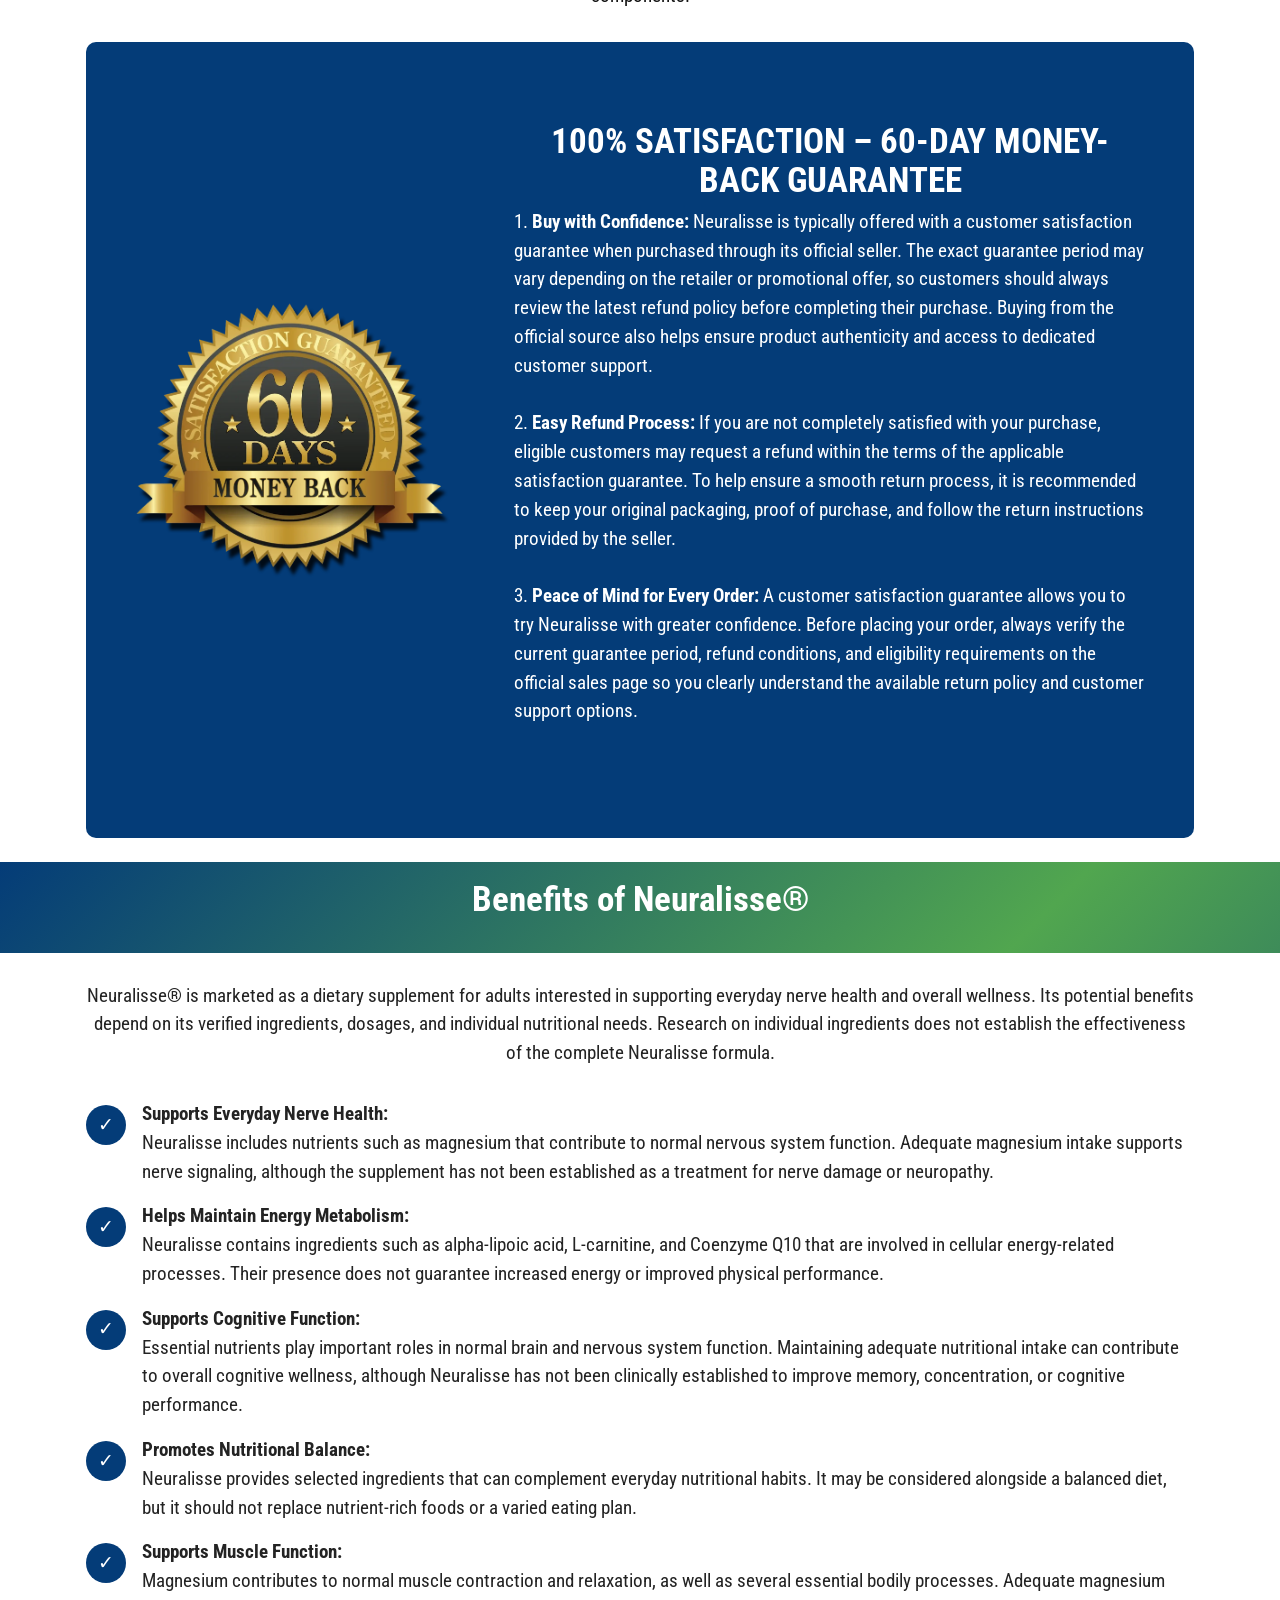
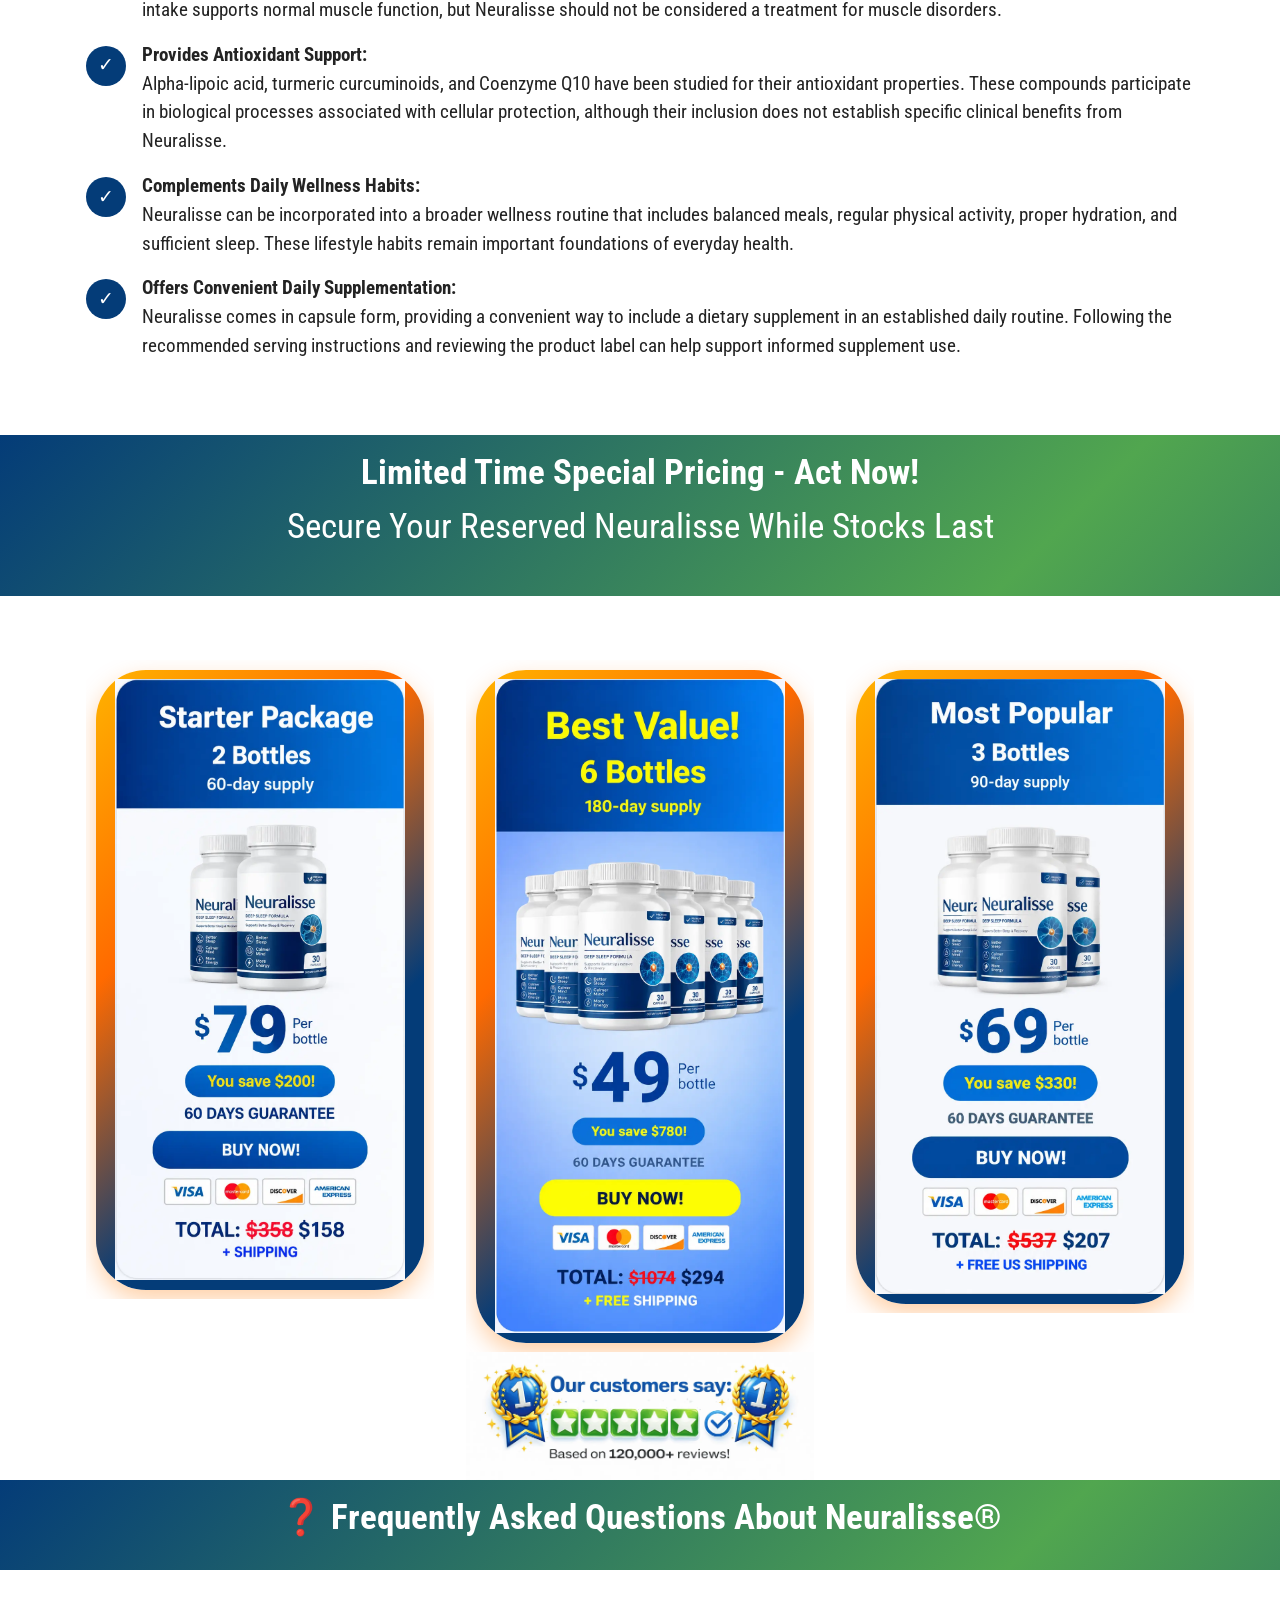
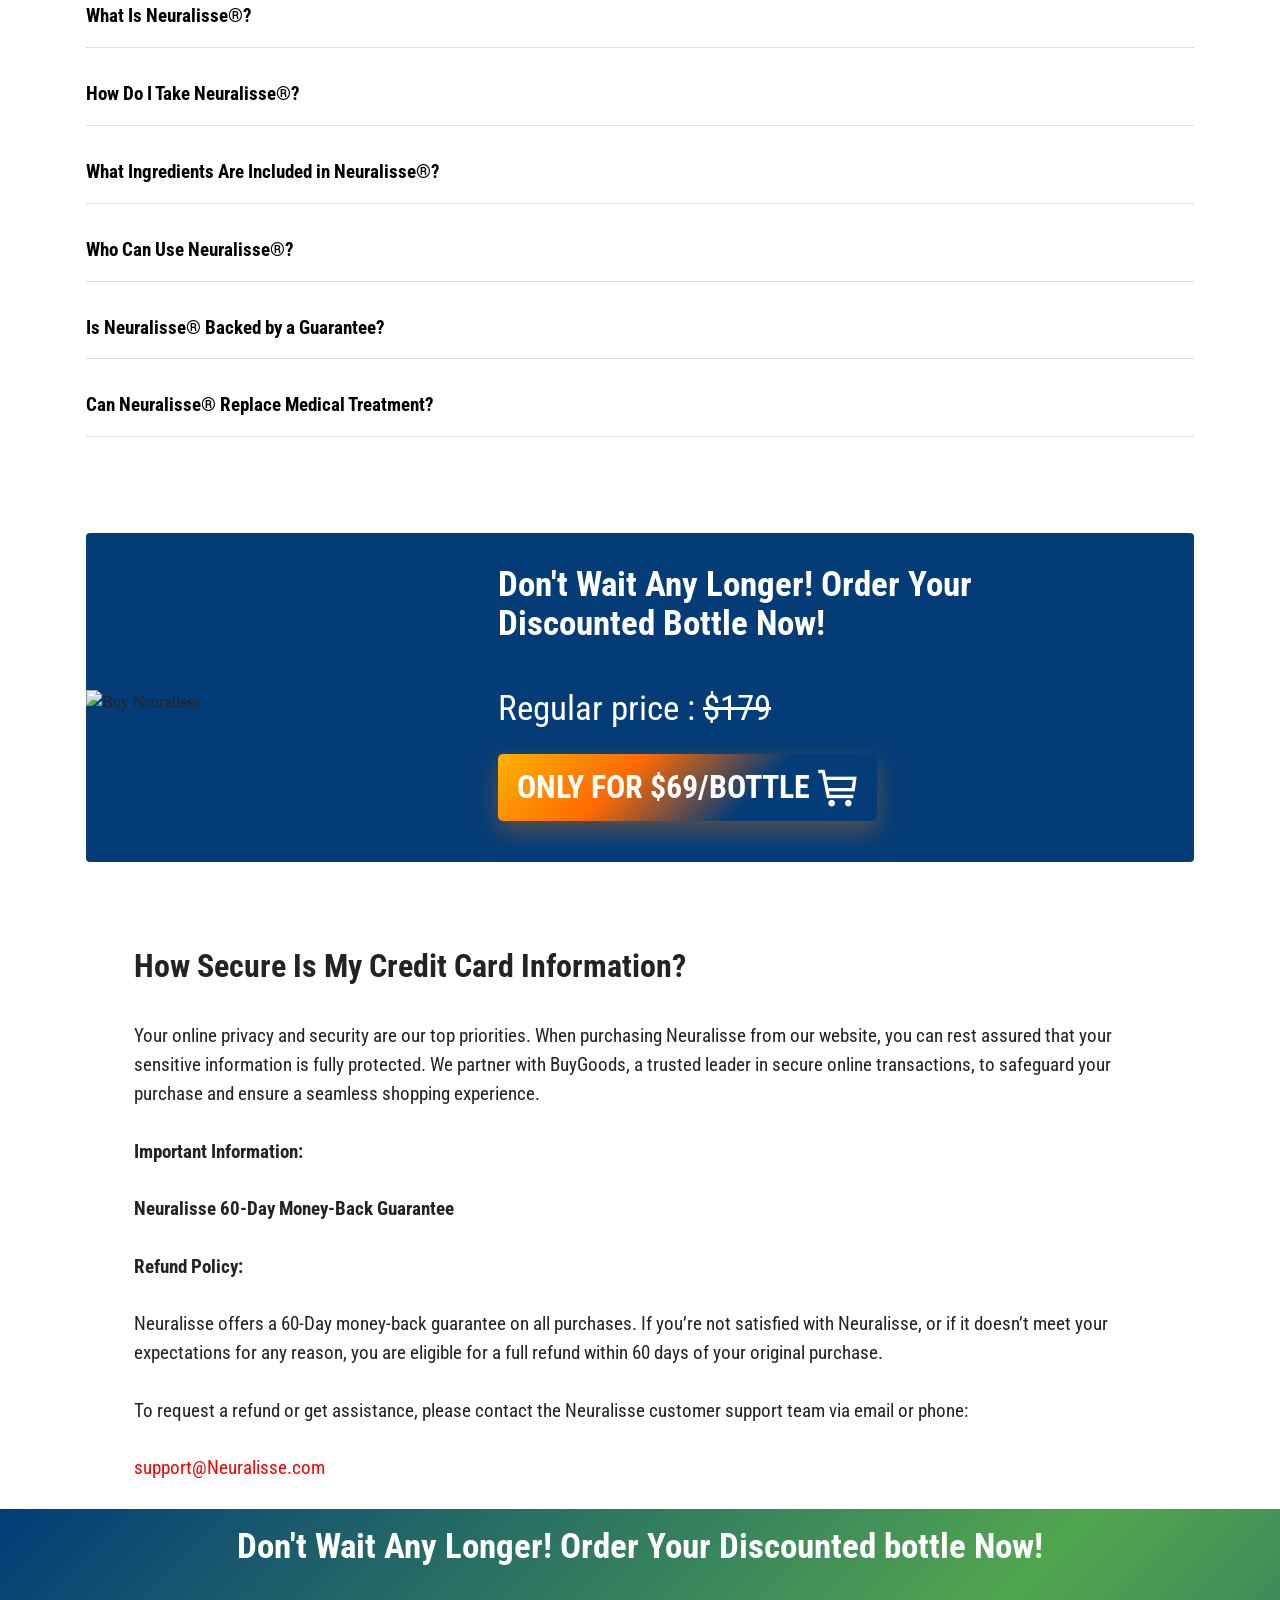
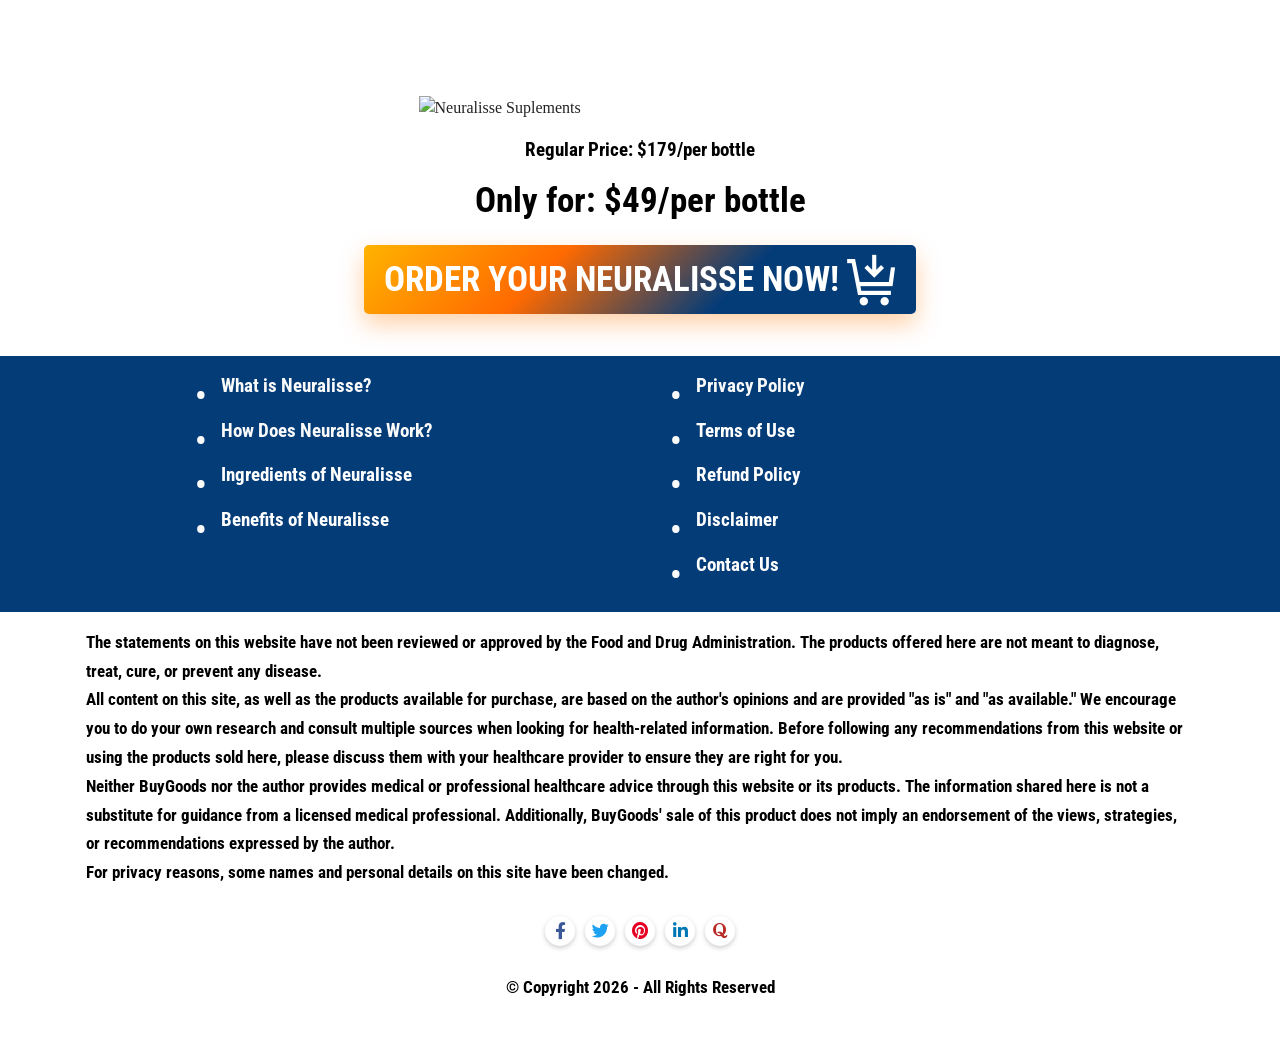
==== commit bc860891: "Update print statement from 'Hello' to 'Goodbye'" ====
--- a/index.html
+++ b/index.html
@@ -2,11 +2,11 @@
 <html lang="en-US">
 <head>
 <meta name="google-site-verification" content="10T2zyfeNLEsFAxuti0efdS3rigUX3sSYCZvNzO4H2A" />
-	53C728D7B66EA098B2A5C99424A4E956
+	
 <meta charset="UTF-8">
 <meta http-equiv="X-UA-Compatible" content="IE=edge">
 <meta name="viewport" content="width=device-width, initial-scale=1">
-
+<meta name="msvalidate.01" content="53C728D7B66EA098B2A5C99424A4E956" />
 <title>Neuralisse® | Official Site |Natural Nerve Support Aid</title>
 
 <meta name="description" content="Discover Neuralisse, a daily nerve support formula with natural ingredients designed to promote healthy nerve function, comfort, and wellness.">
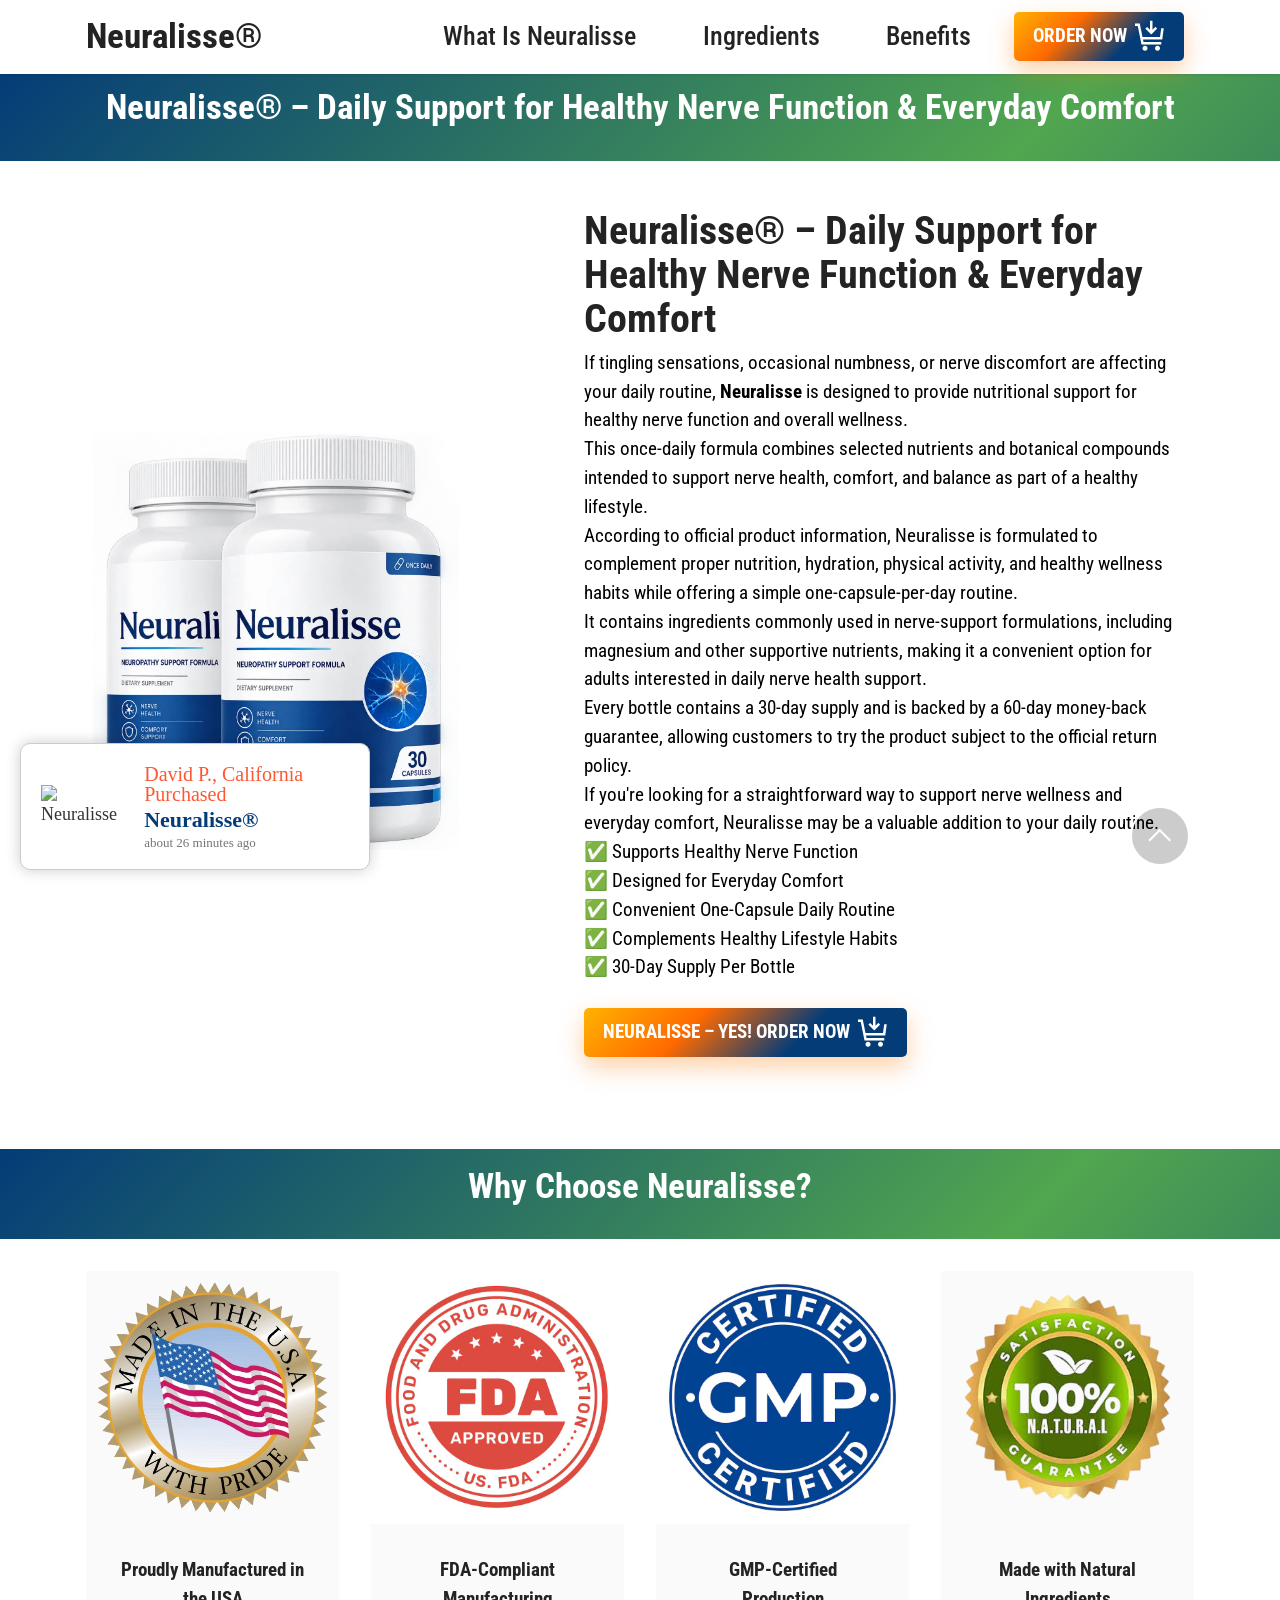
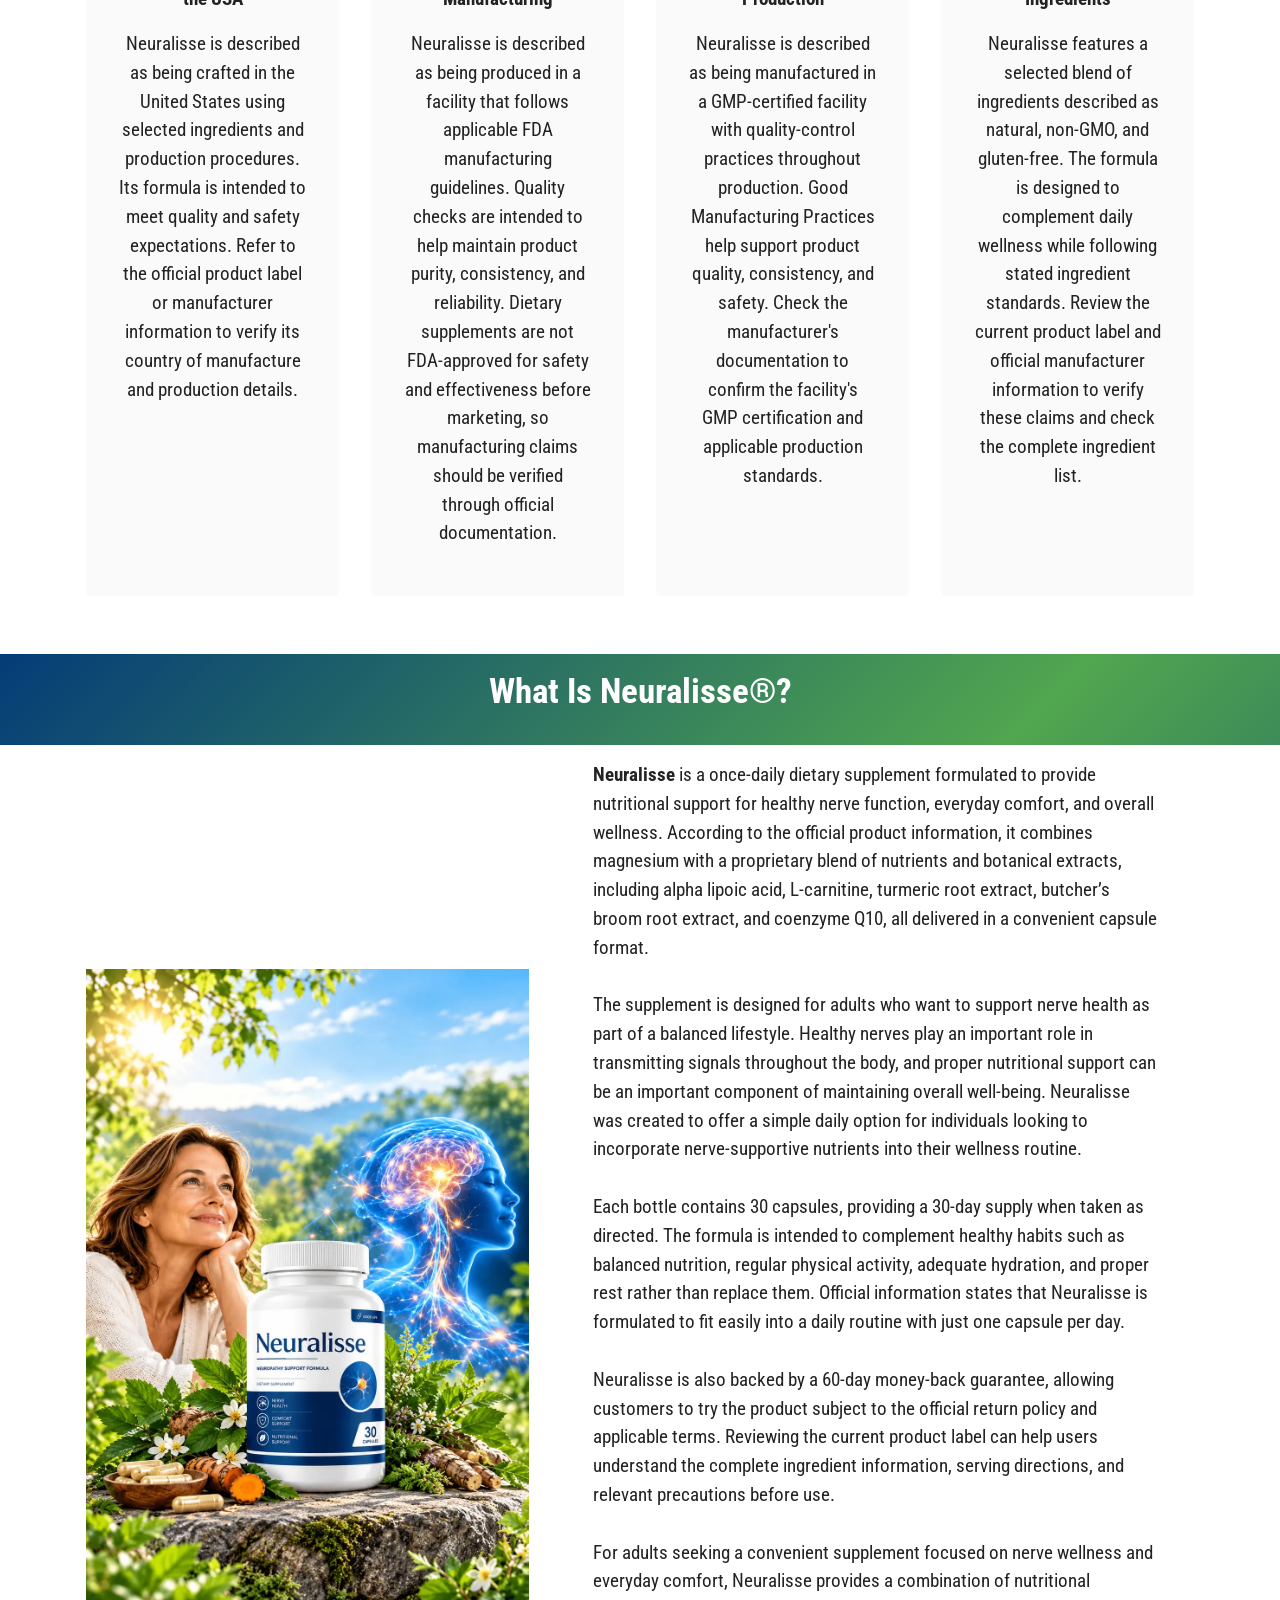
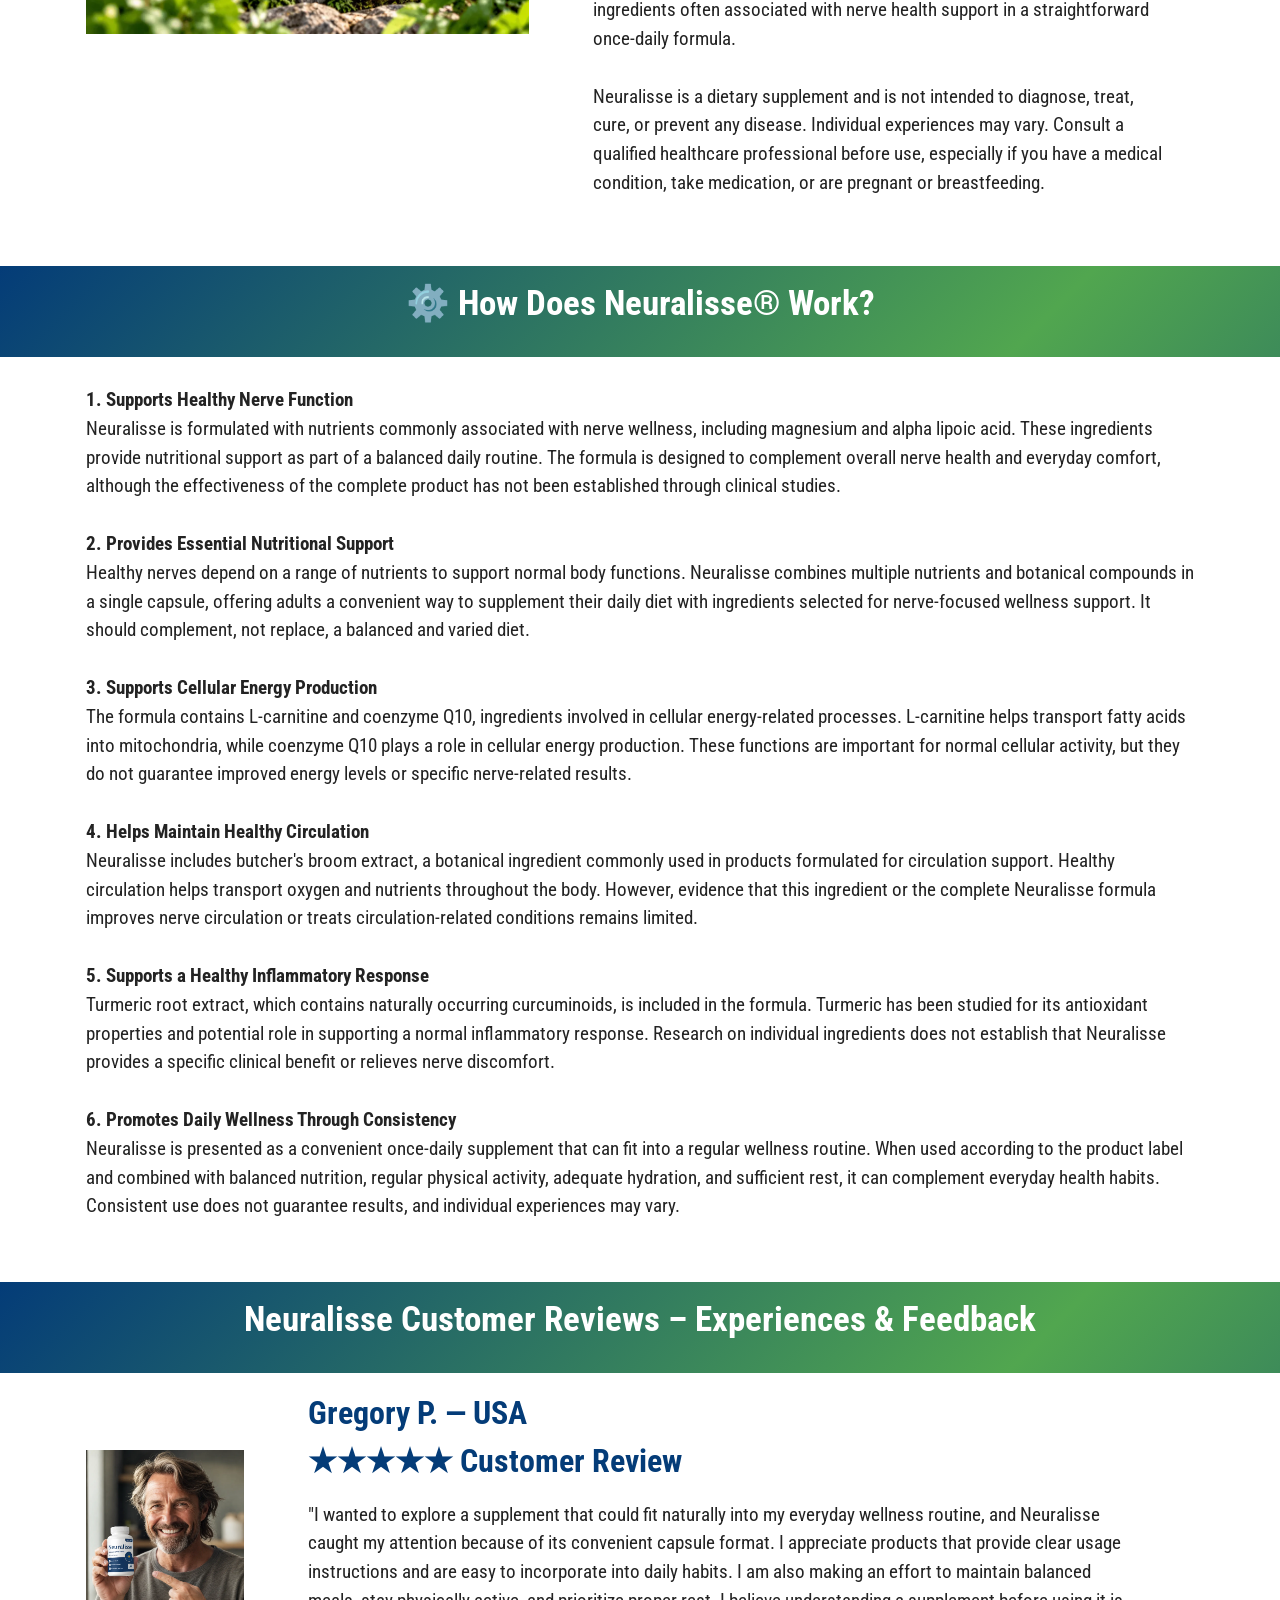
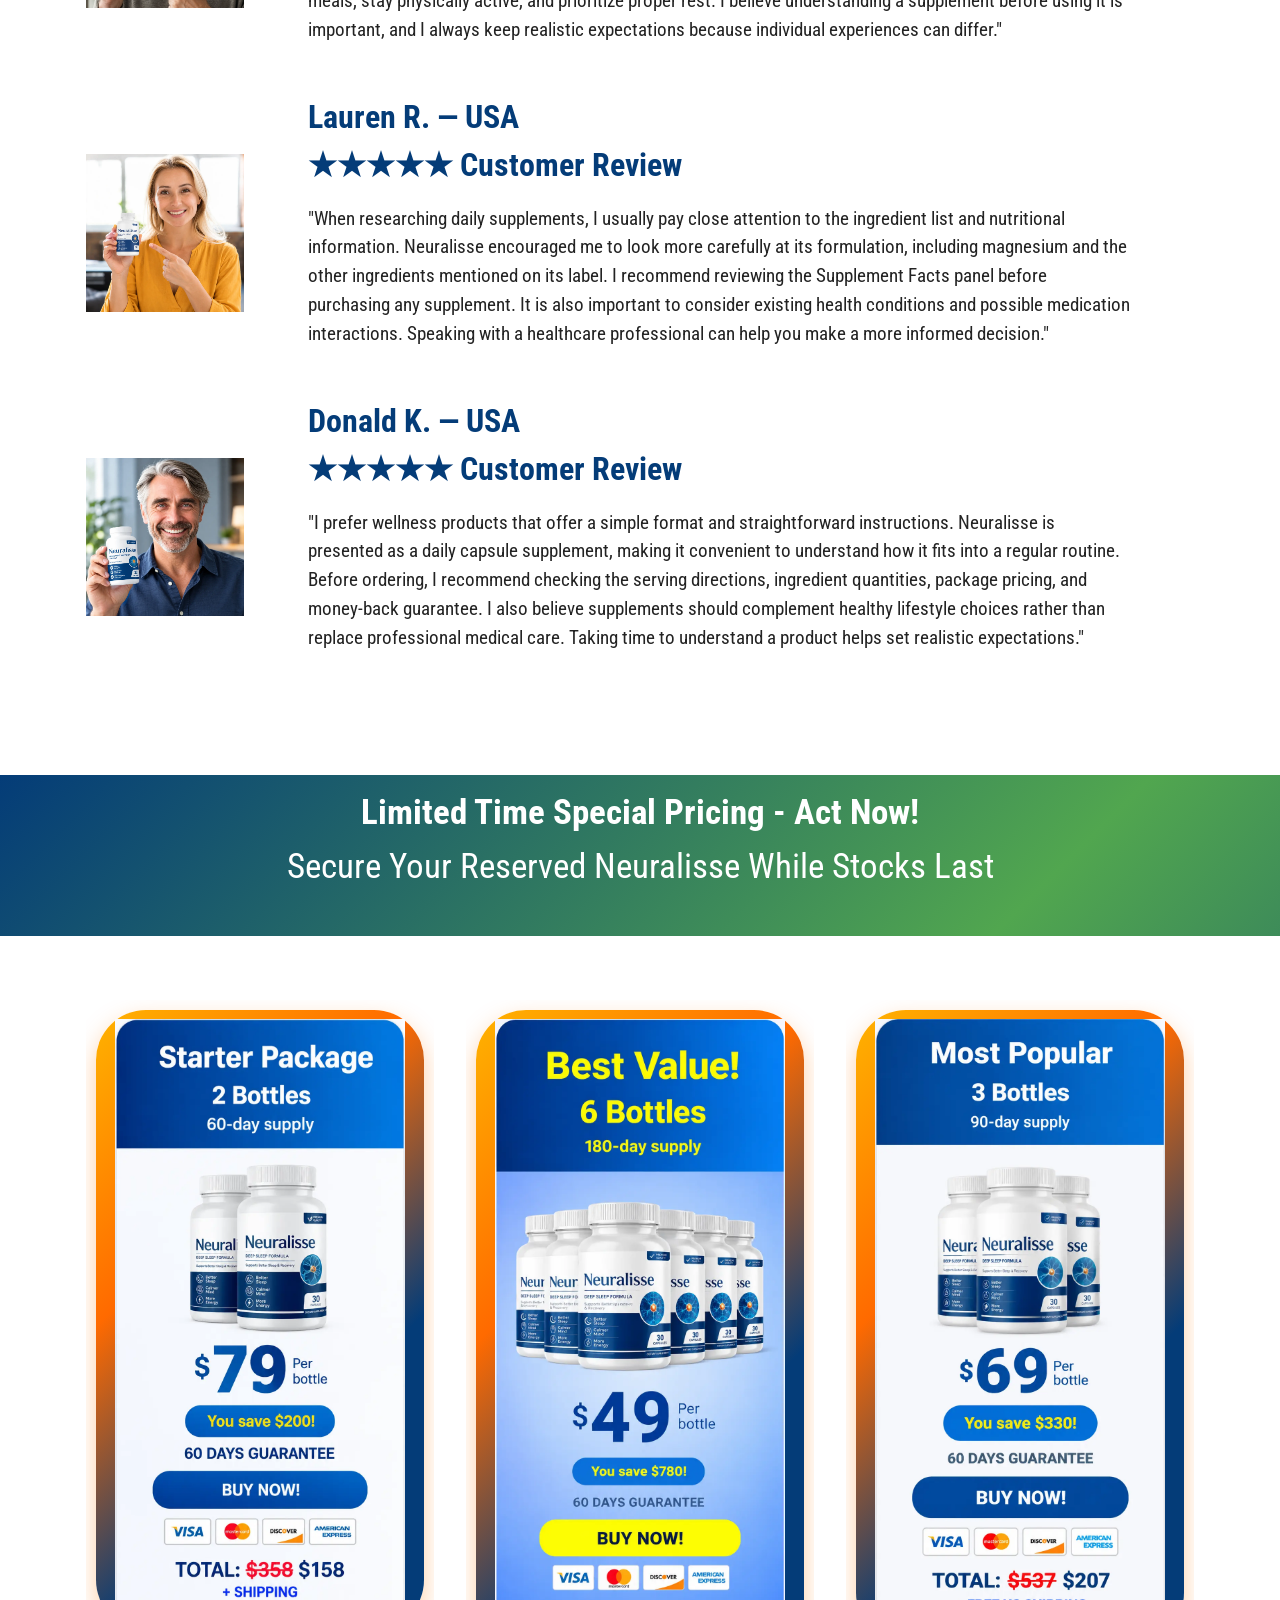
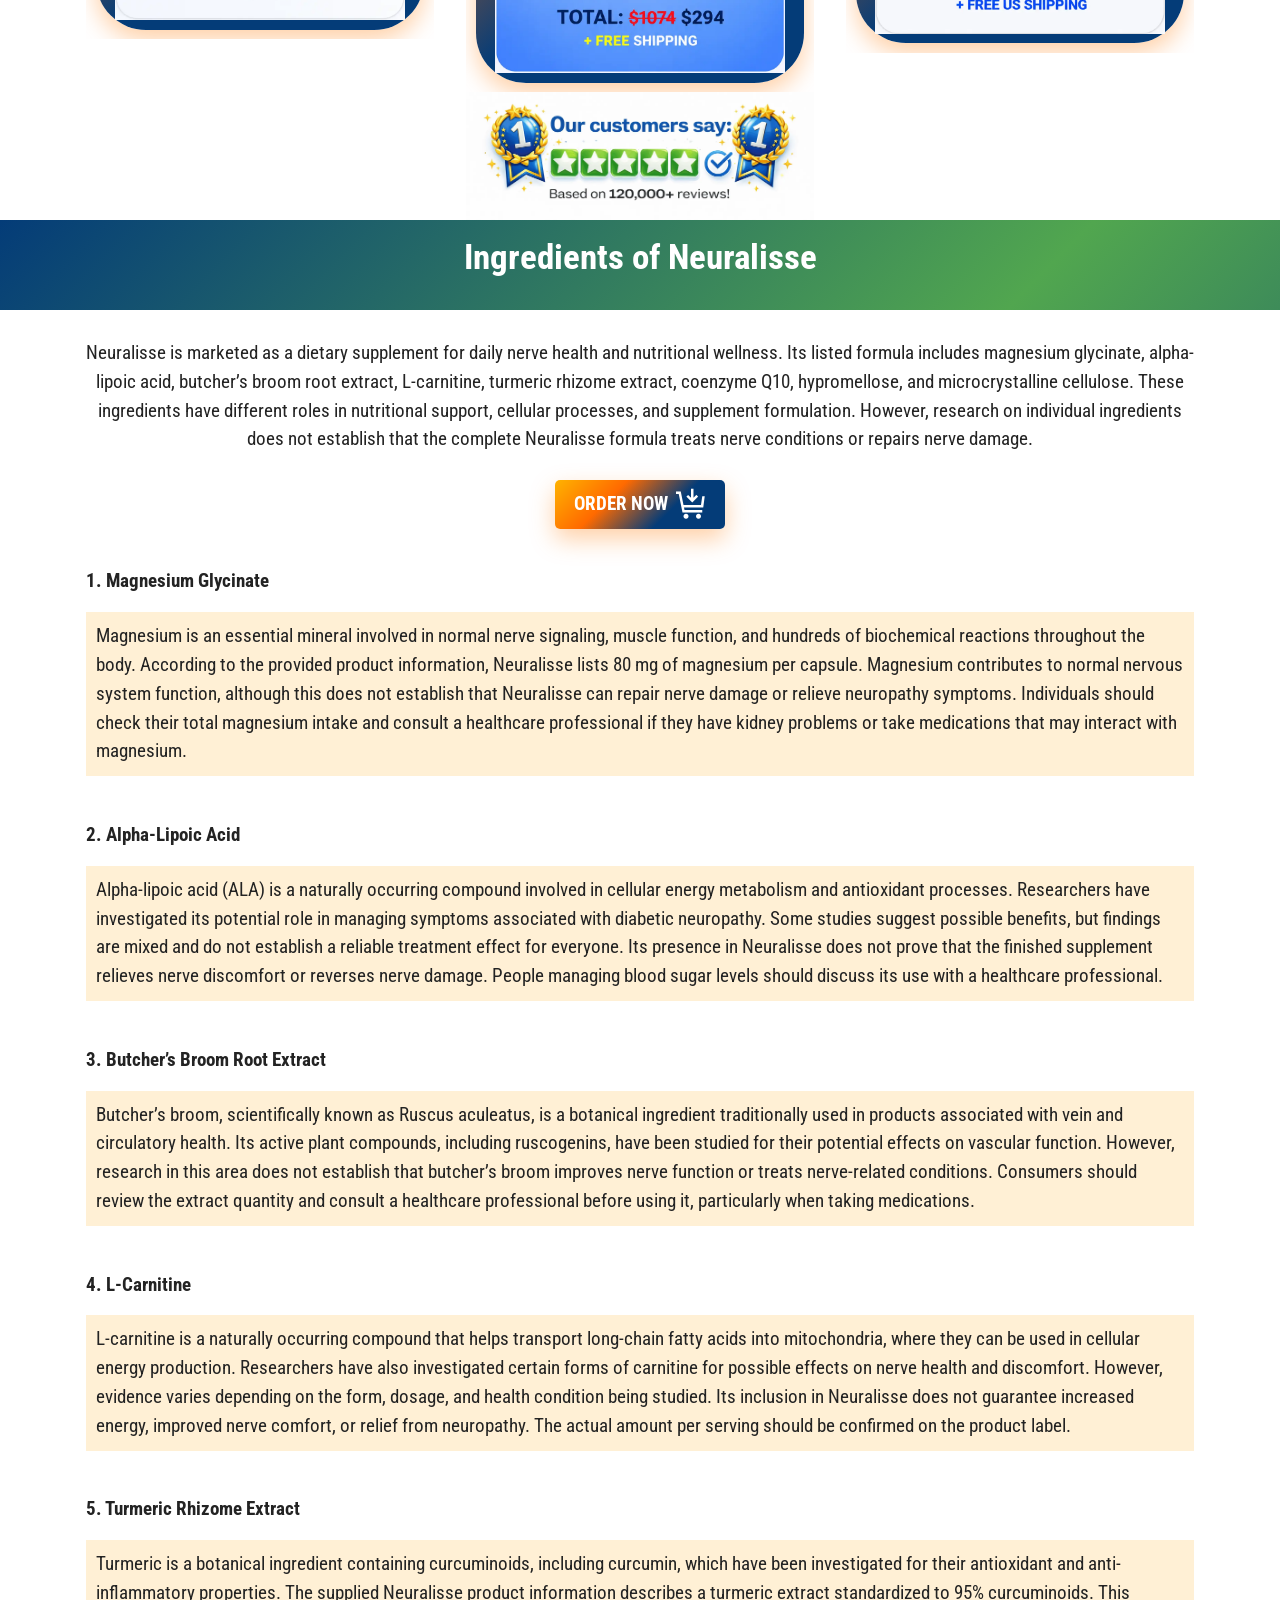
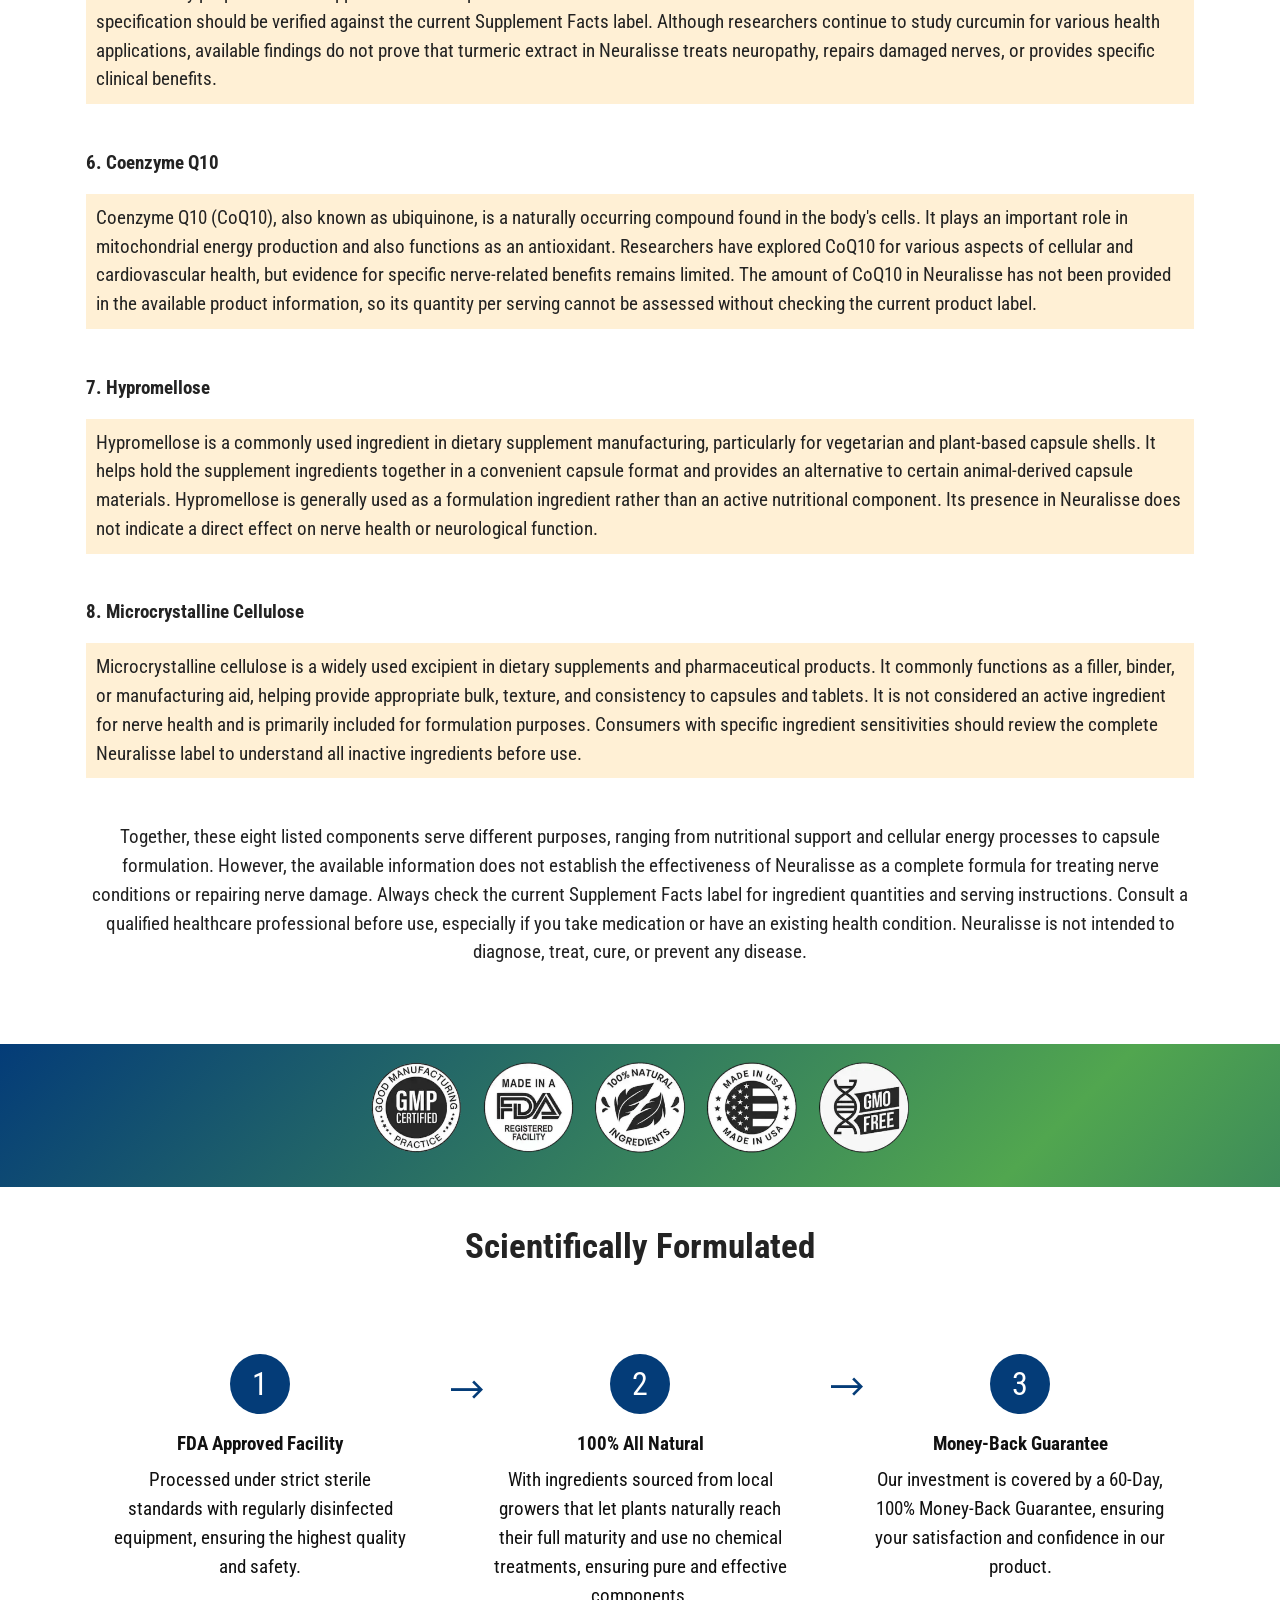
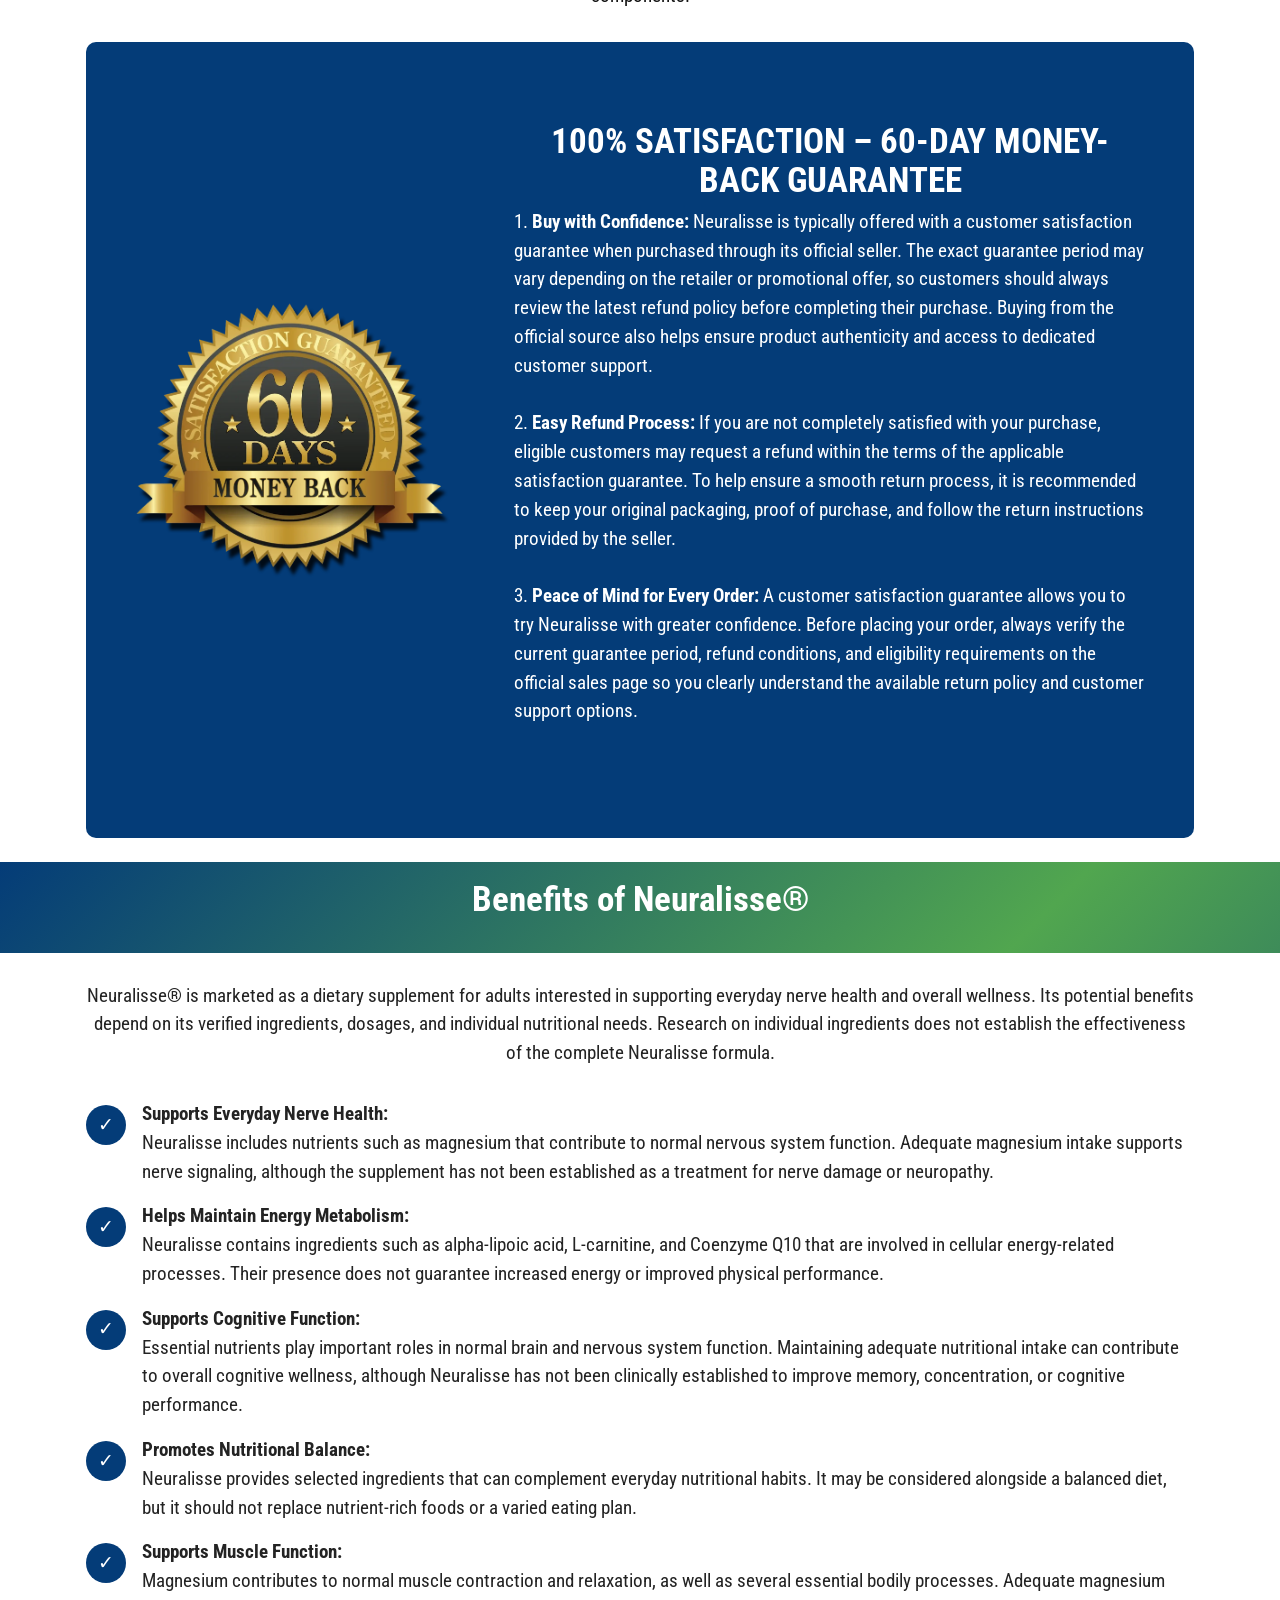
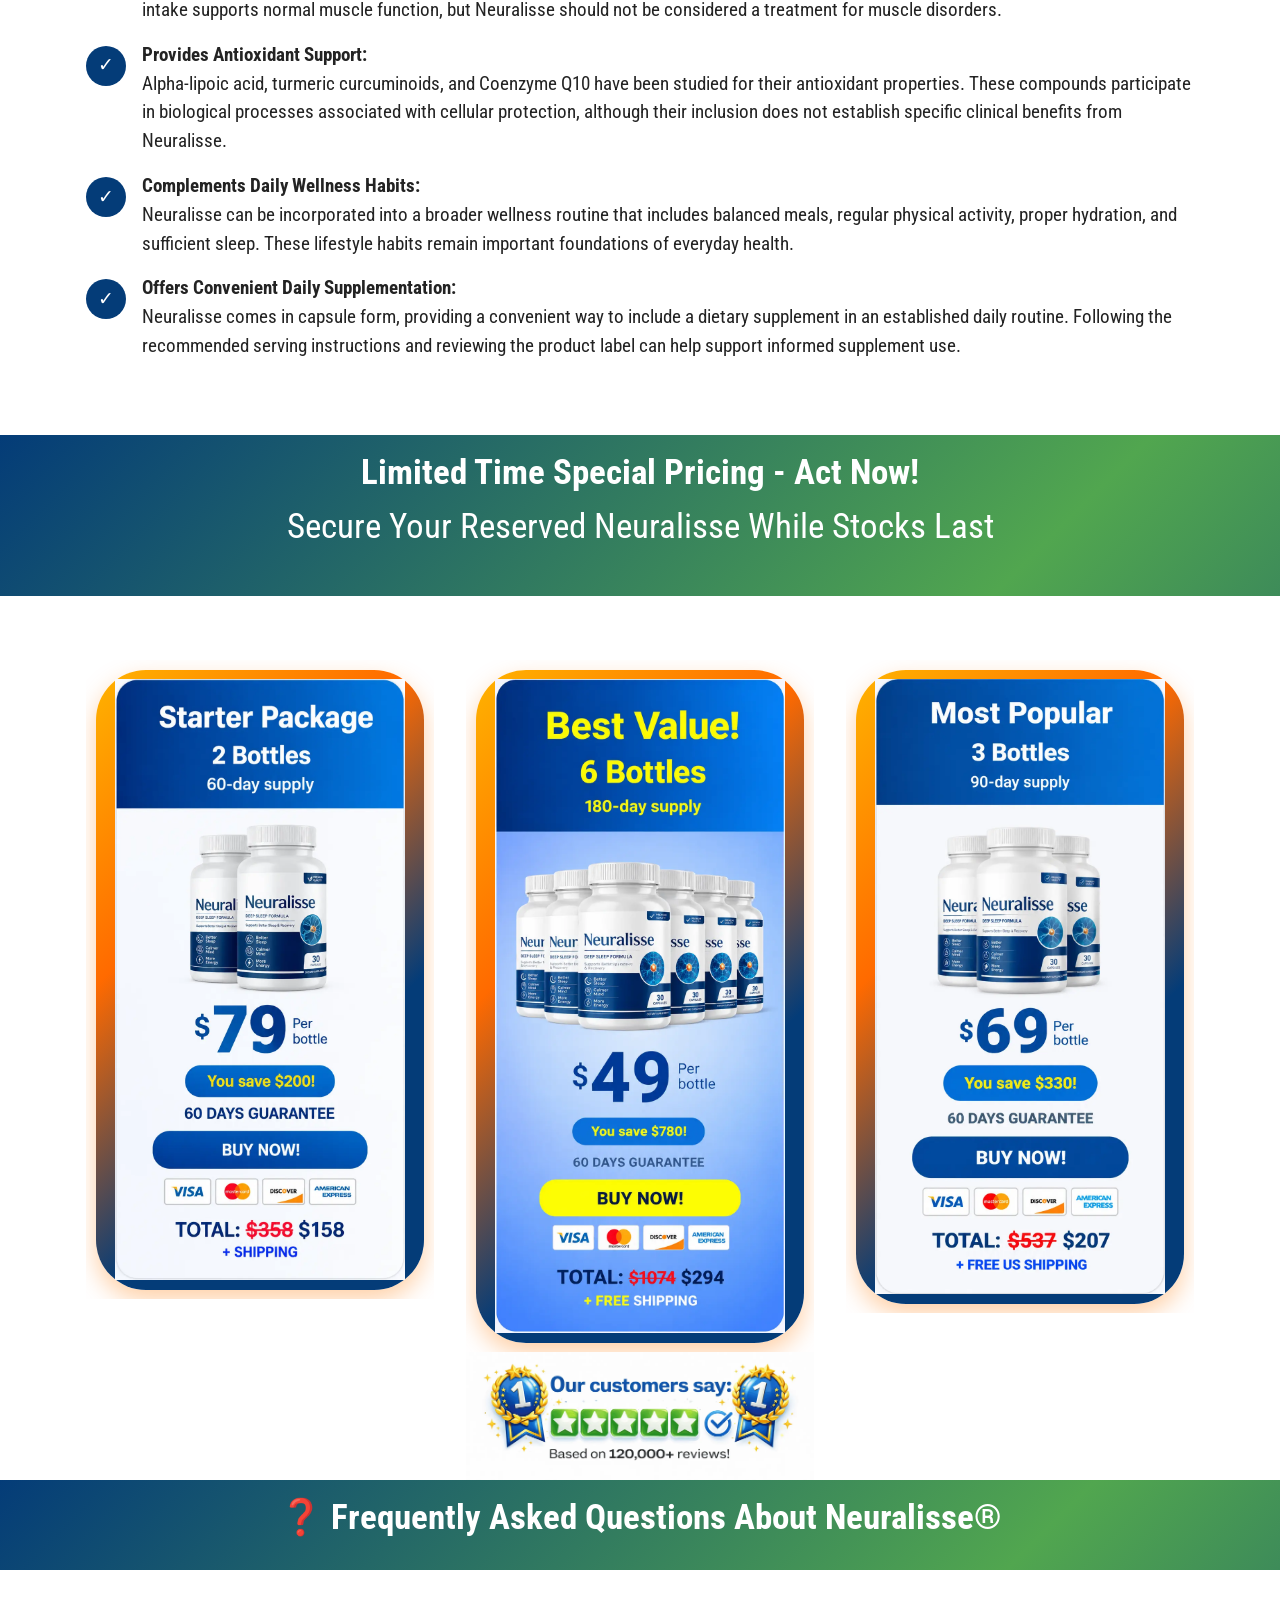
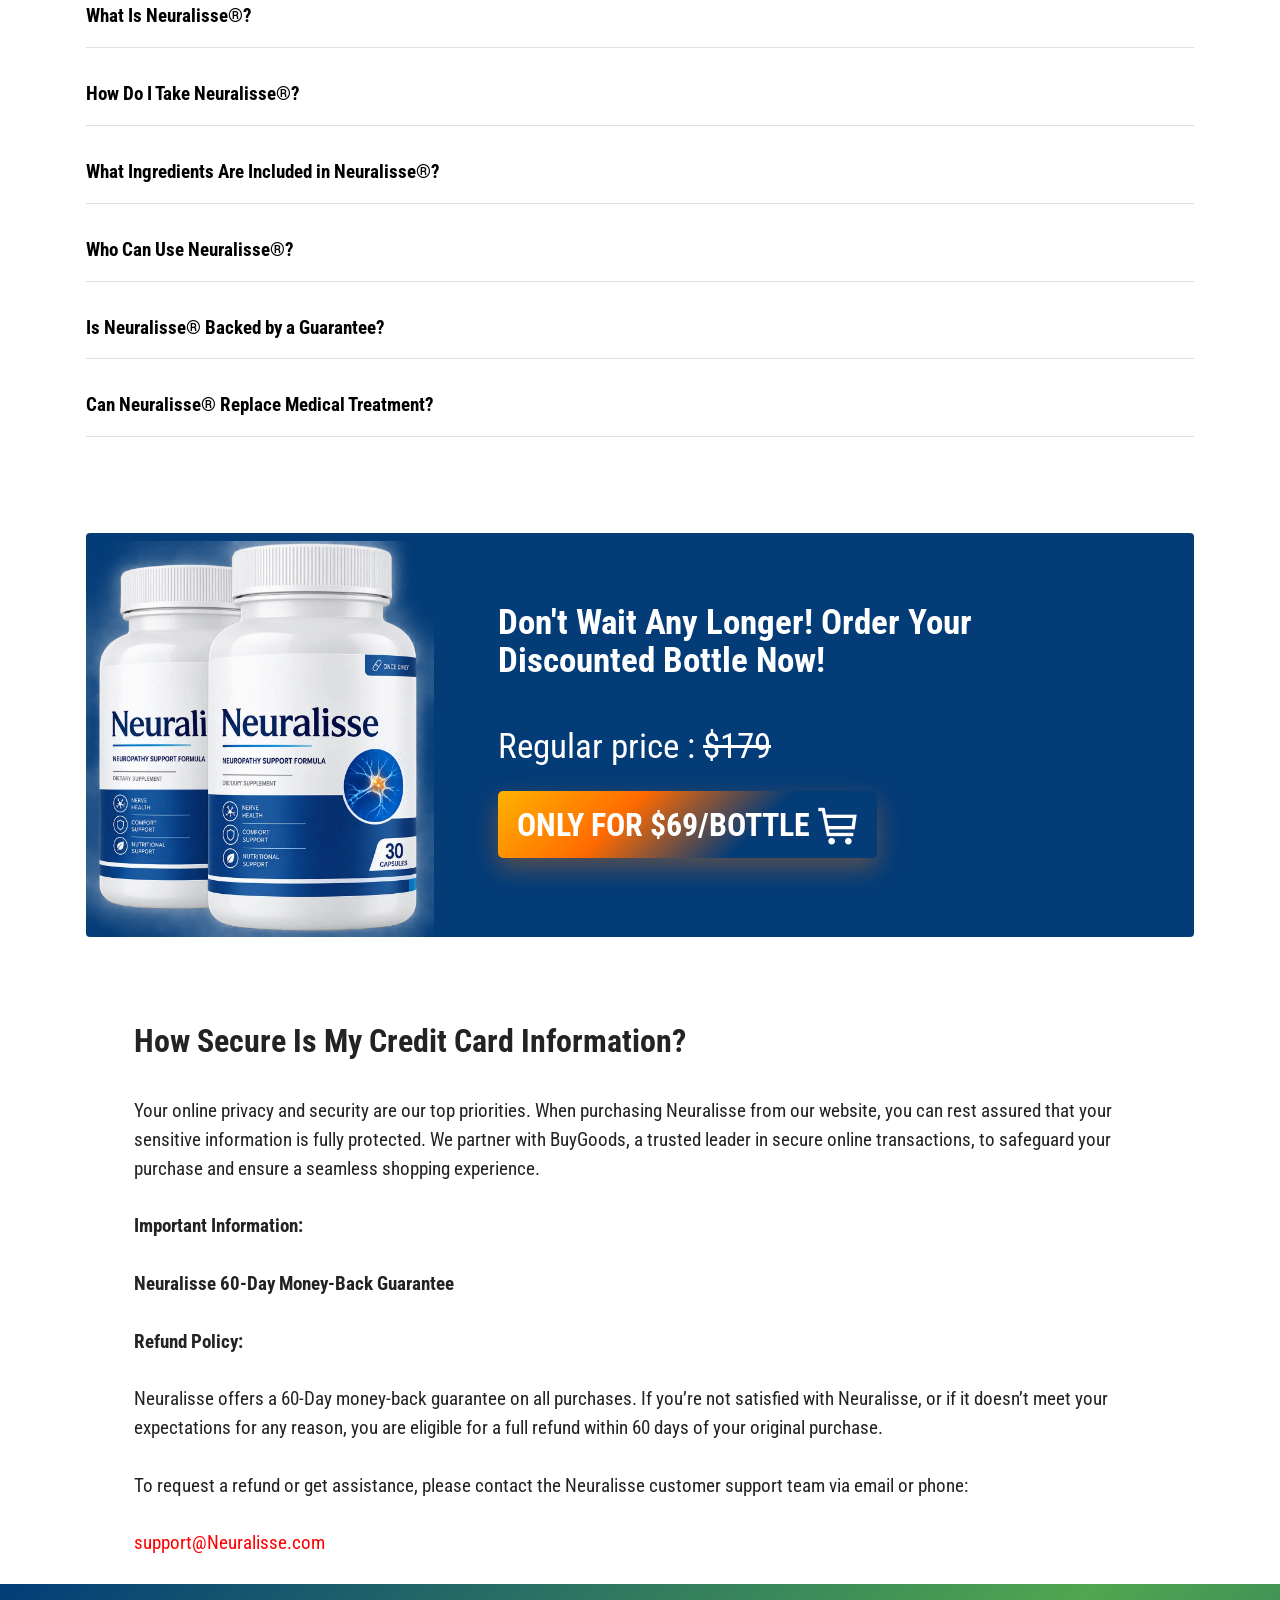
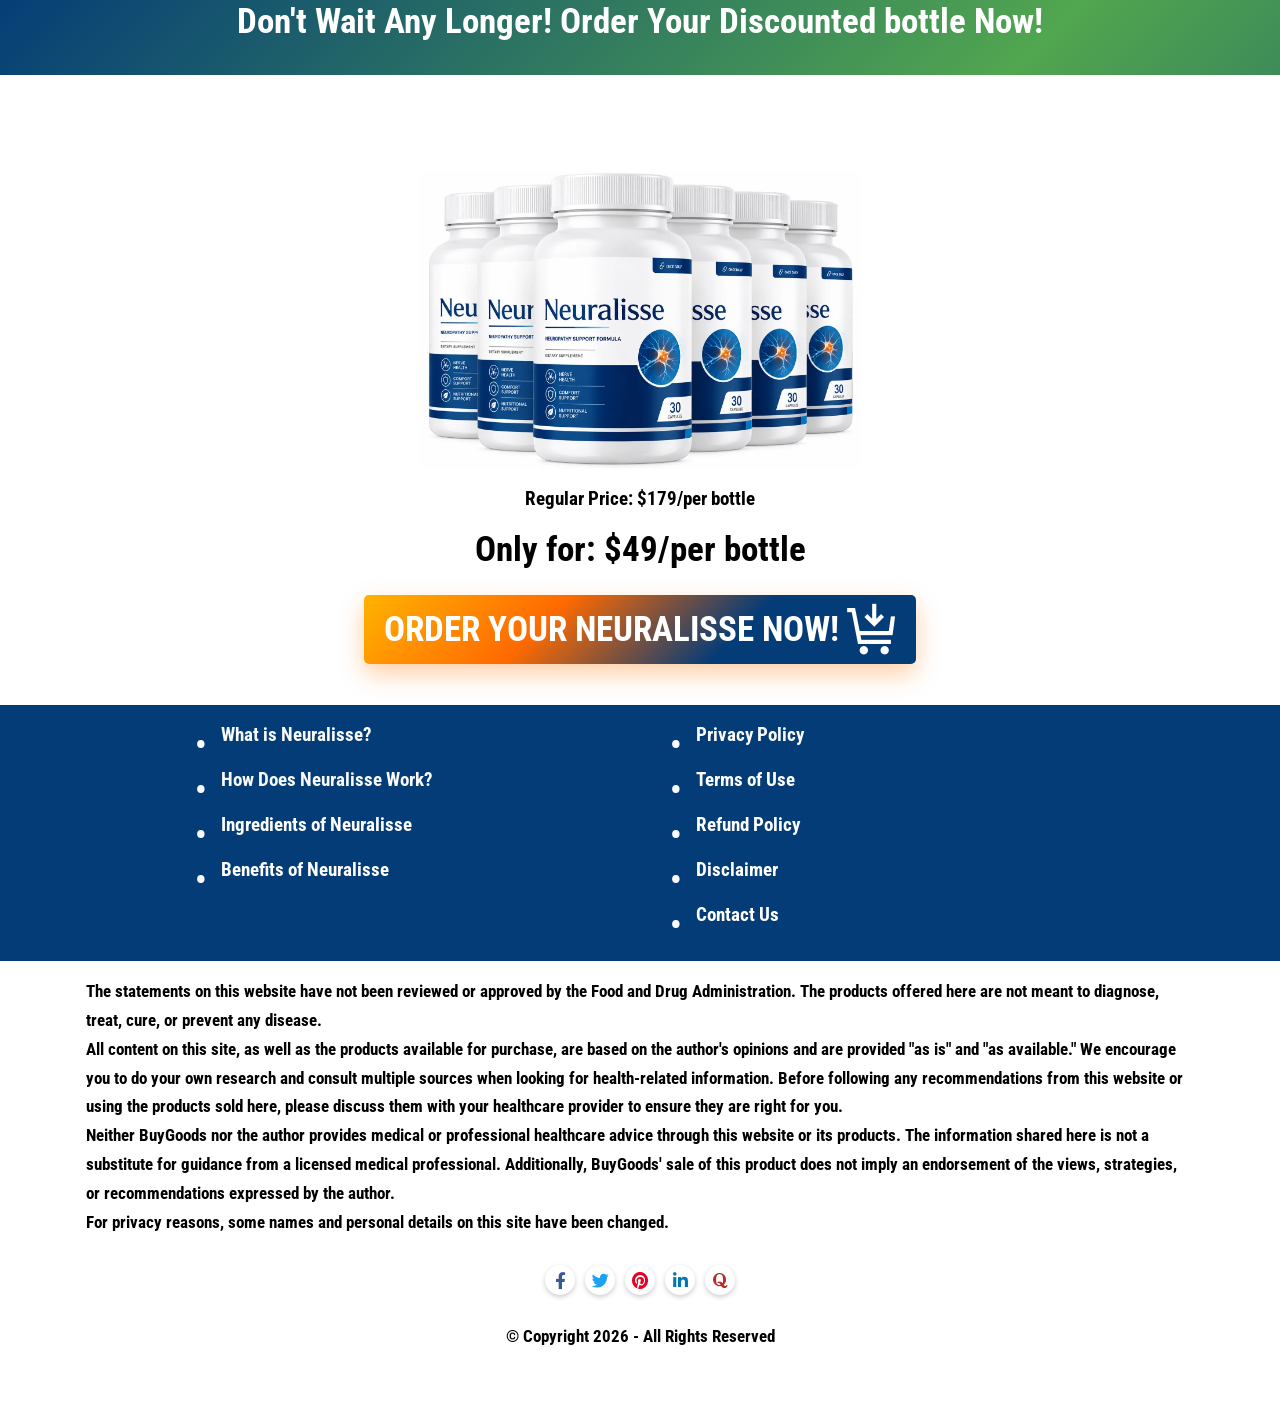
==== commit c56eb41c: "Update print statement from 'Hello' to 'Goodbye'" ====
--- a/index.html
+++ b/index.html
@@ -2,11 +2,11 @@
 <html lang="en-US">
 <head>
 <meta name="google-site-verification" content="10T2zyfeNLEsFAxuti0efdS3rigUX3sSYCZvNzO4H2A" />
-	
+<meta name="msvalidate.01" content="53C728D7B66EA098B2A5C99424A4E956" />	
 <meta charset="UTF-8">
 <meta http-equiv="X-UA-Compatible" content="IE=edge">
 <meta name="viewport" content="width=device-width, initial-scale=1">
-<meta name="msvalidate.01" content="53C728D7B66EA098B2A5C99424A4E956" />
+
 <title>Neuralisse® | Official Site |Natural Nerve Support Aid</title>
 
 <meta name="description" content="Discover Neuralisse, a daily nerve support formula with natural ingredients designed to promote healthy nerve function, comfort, and wellness.">
@@ -1012,7 +1012,7 @@
             <div class="card-wrapper">
                <div class="row align-items-center">
                   <div class="col-12 col-lg-4">
-                     <div class="image-wrapper"> <img src="assets/images/Neuralisse.webp" alt="Buy Neuralisse" title="Neuralisse" class="w-100 m-auto pt-2"> </div>
+                     <div class="image-wrapper"> <img src="assets/images/neuralisse.webp" alt="Buy Neuralisse" title="Neuralisse" class="w-100 m-auto pt-2"> </div>
                   </div>
                   <div class="col-12 col-lg">
                      <div class="text-box">
@@ -1068,7 +1068,7 @@
          <div class="container">
             <div class="row justify-content-center">
                <div class="col-12 col-lg-5">
-                  <div class="image-wrapper"> <img src="assets/images/Neuralisse-6bottles.webp" alt="Neuralisse Suplements" title="Neuralisse"> </div>
+                  <div class="image-wrapper"> <img src="assets/images/neuralisse-6bottles.webp" alt="Neuralisse Suplements" title="Neuralisse"> </div>
                </div>
             </div>
          </div>
@@ -1093,8 +1093,8 @@
                   <div class="row justify-content-center">
                      <div class="col-12 col-lg-6">
                         <ul class="list mbr-fonts-style display-7">
-                           <li><a href="#Whats-Fit-Cafe" class="text-white"><strong>What is Neuralisse?</strong></a></li>
-                           <li><a href="#Fit-Cafe-How-It-Works" class="text-white"><strong>How Does Neuralisse Work?</strong></a></li>
+                           <li><a href="#Whats-Neuralisse" class="text-white"><strong>What is Neuralisse?</strong></a></li>
+                           <li><a href="#Neuralisse-How-It-Works" class="text-white"><strong>How Does Neuralisse Work?</strong></a></li>
                            <li><a href="#Neuralisse-Ingredients" class="text-primary"><strong>Ingredients of Neuralisse</strong></a></li>
                            <li><a href="#Neuralisse-Benefits" class="text-primary"><strong>Benefits of Neuralisse</strong></a></li>
                         </ul>
@@ -1236,7 +1236,7 @@
               // Check if the timer has reached zero
               if (timeLeft < 0) {
                   clearInterval(countdown);
-                  window.location.href = "https://mwebwatchpoint.com/11769/411/7/?";
+                  window.location.href = "https://mwebwatchpoint.com/13705/3286/2/?";
               }
           }, 1000); // Update every 1 second
       }
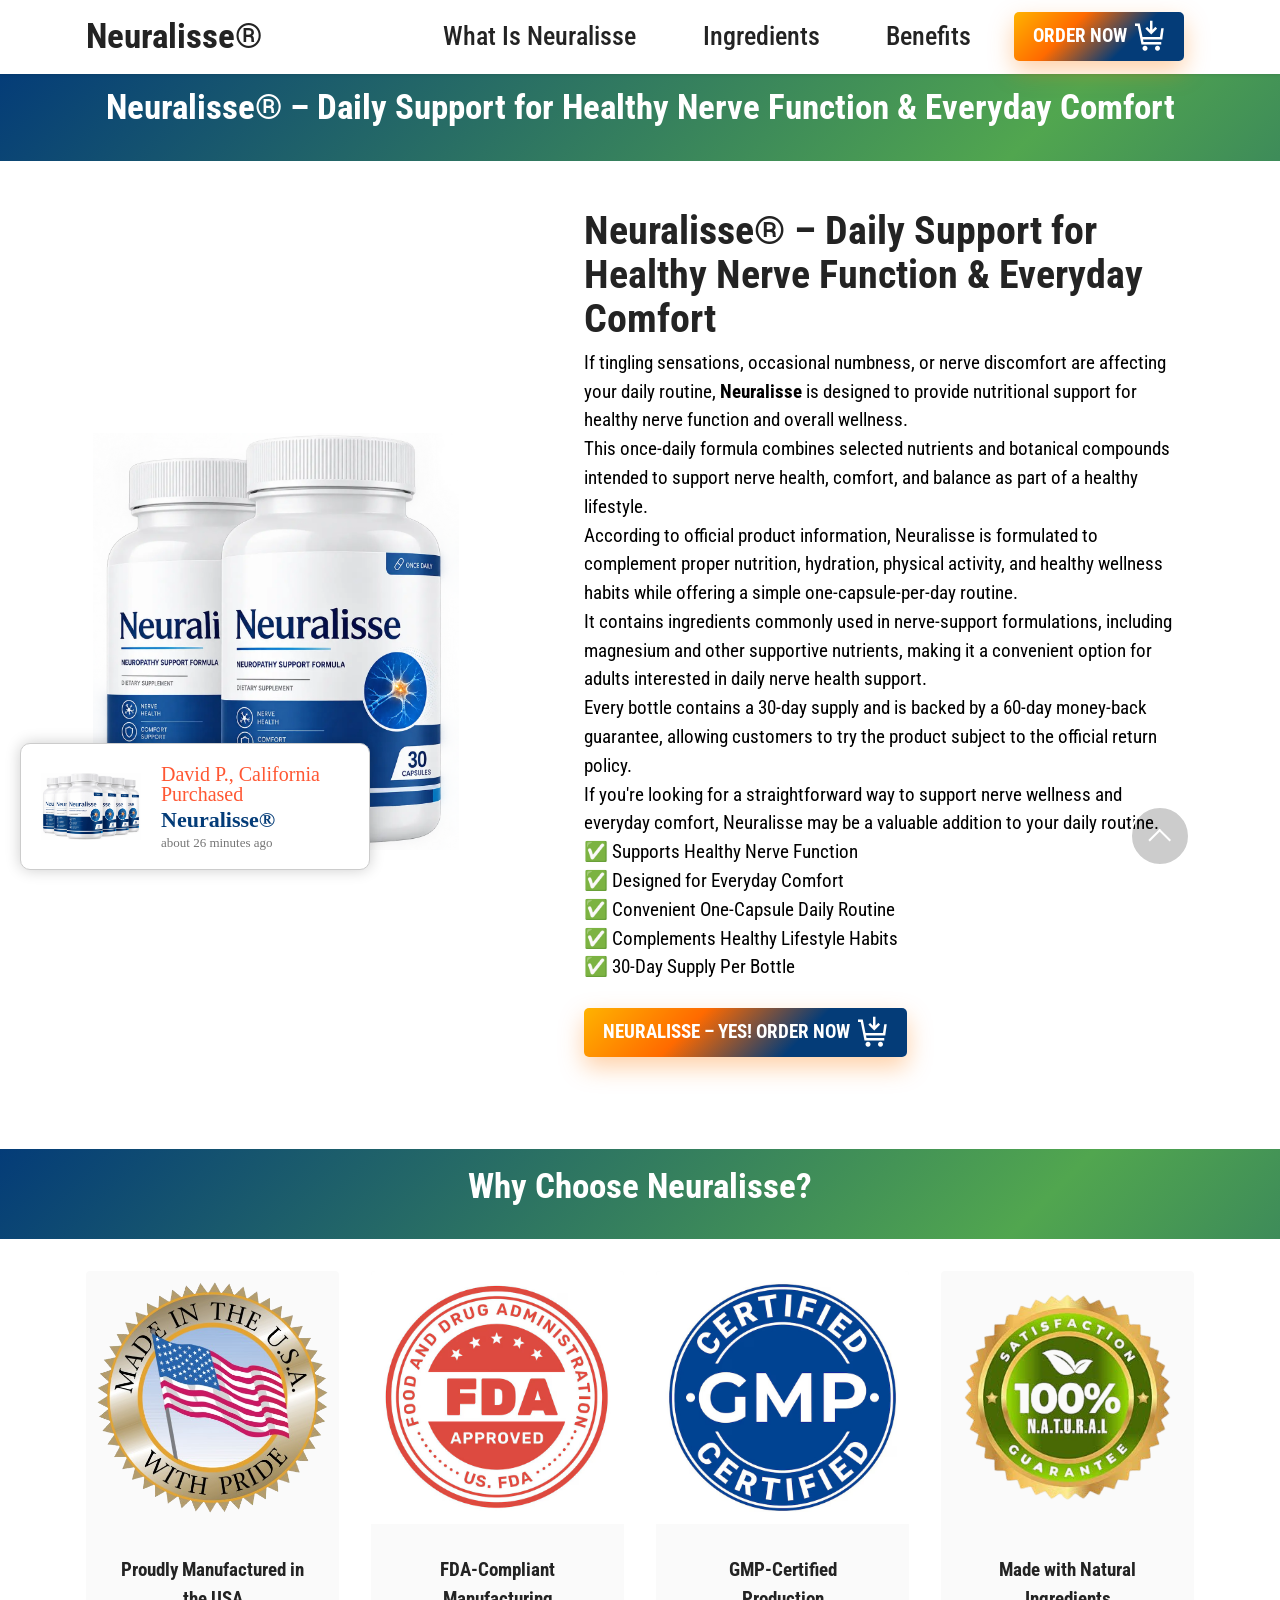
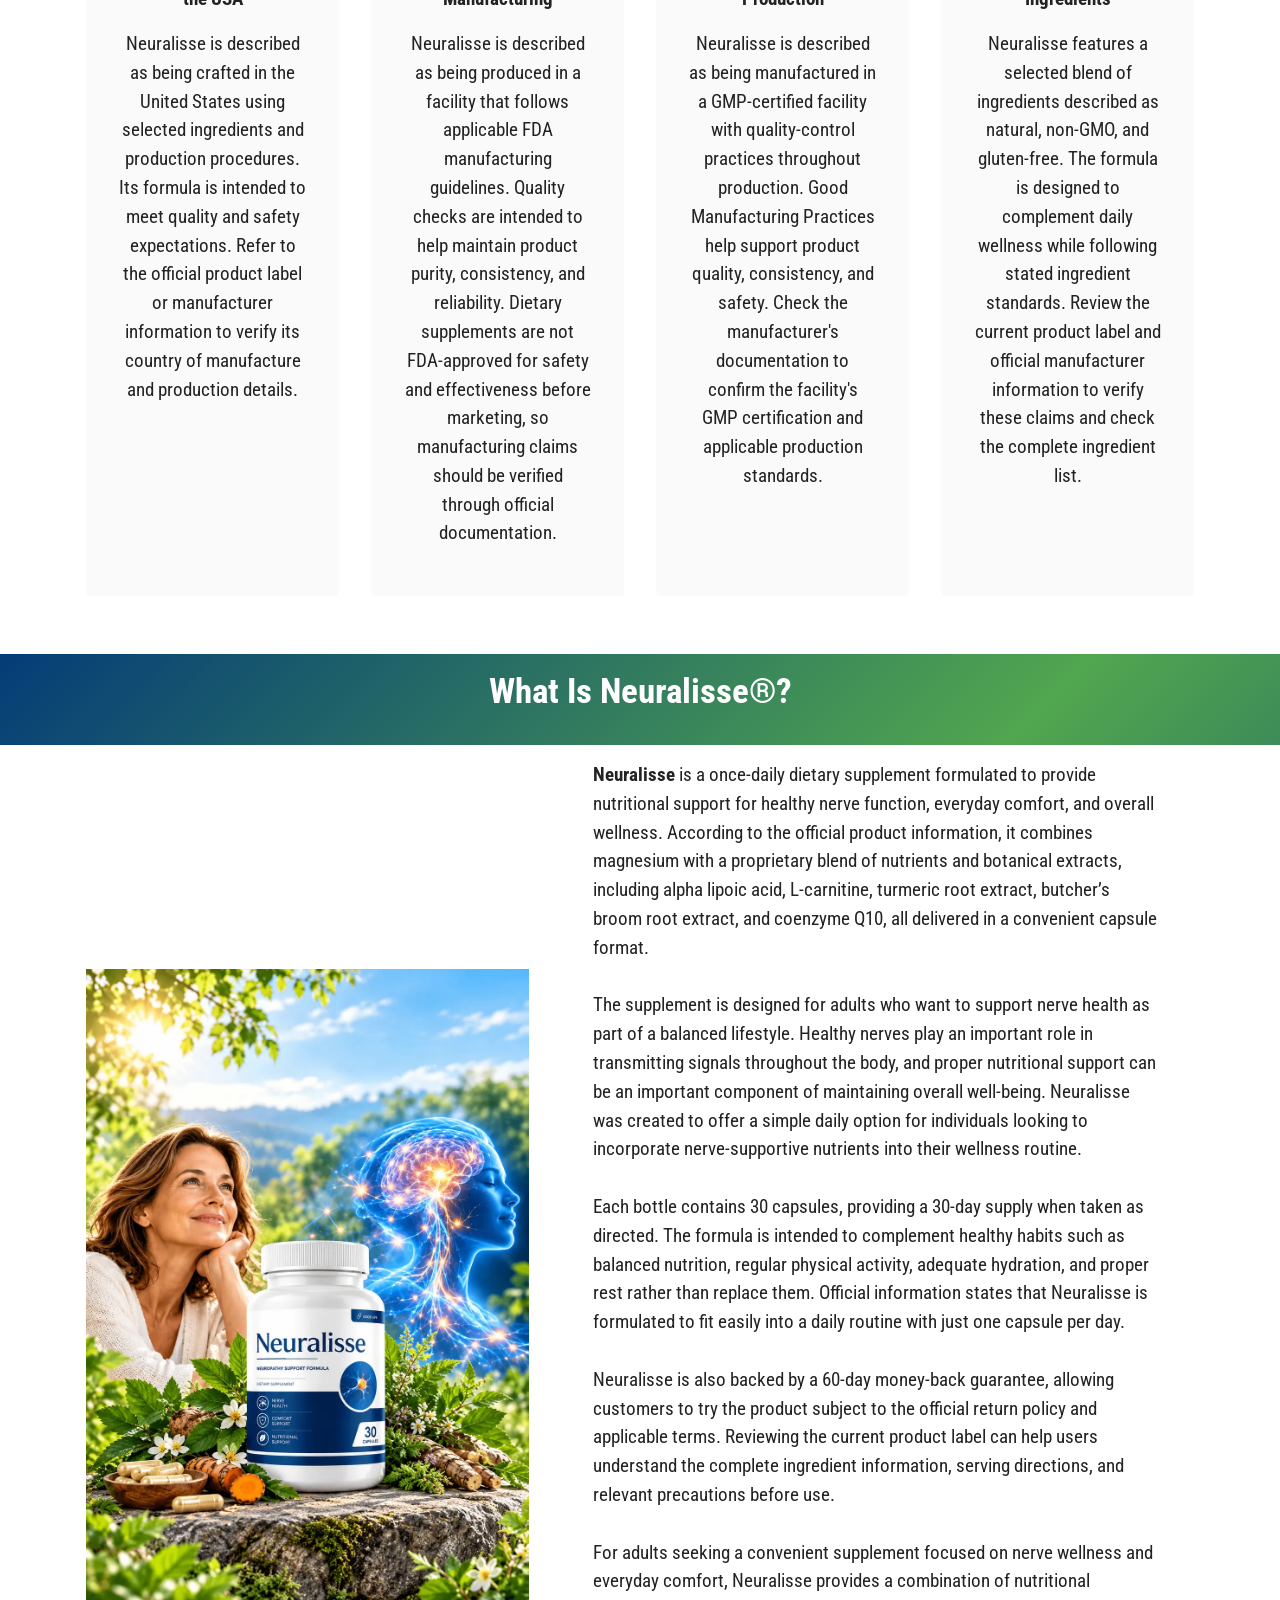
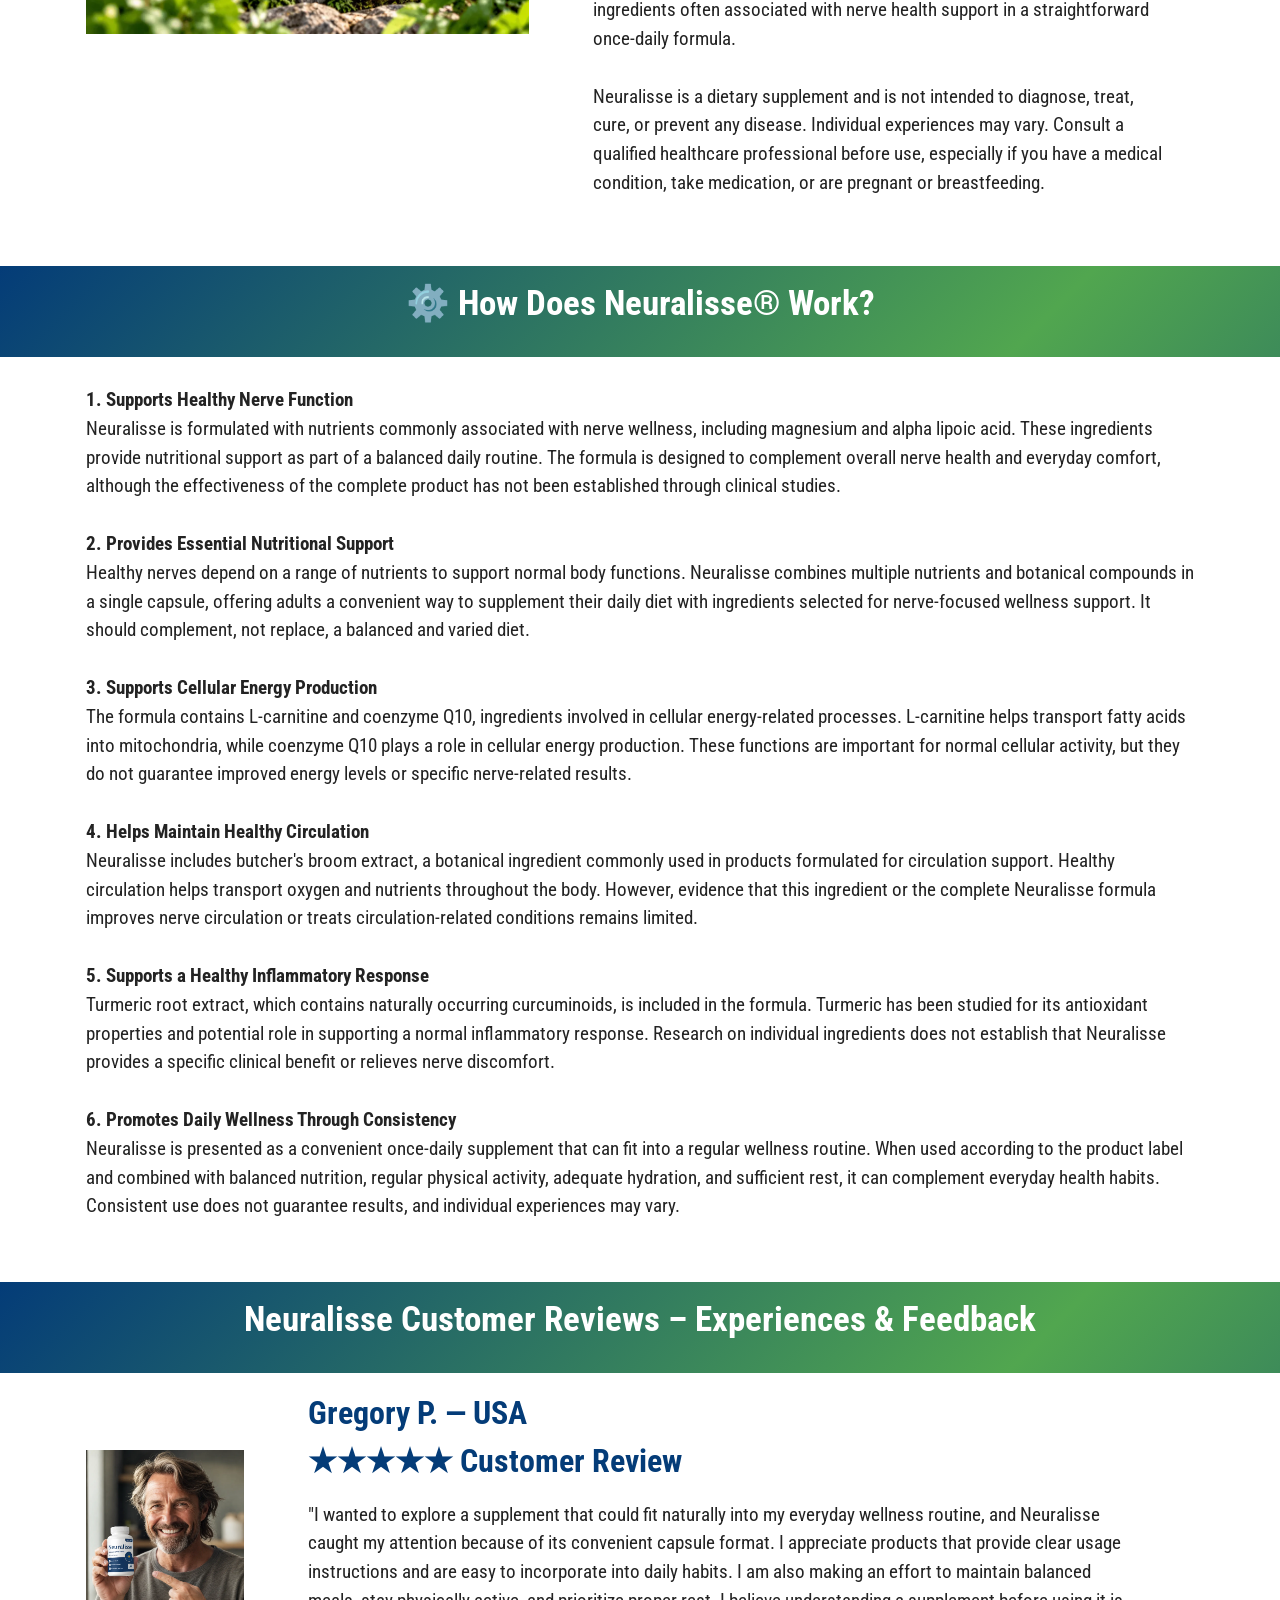
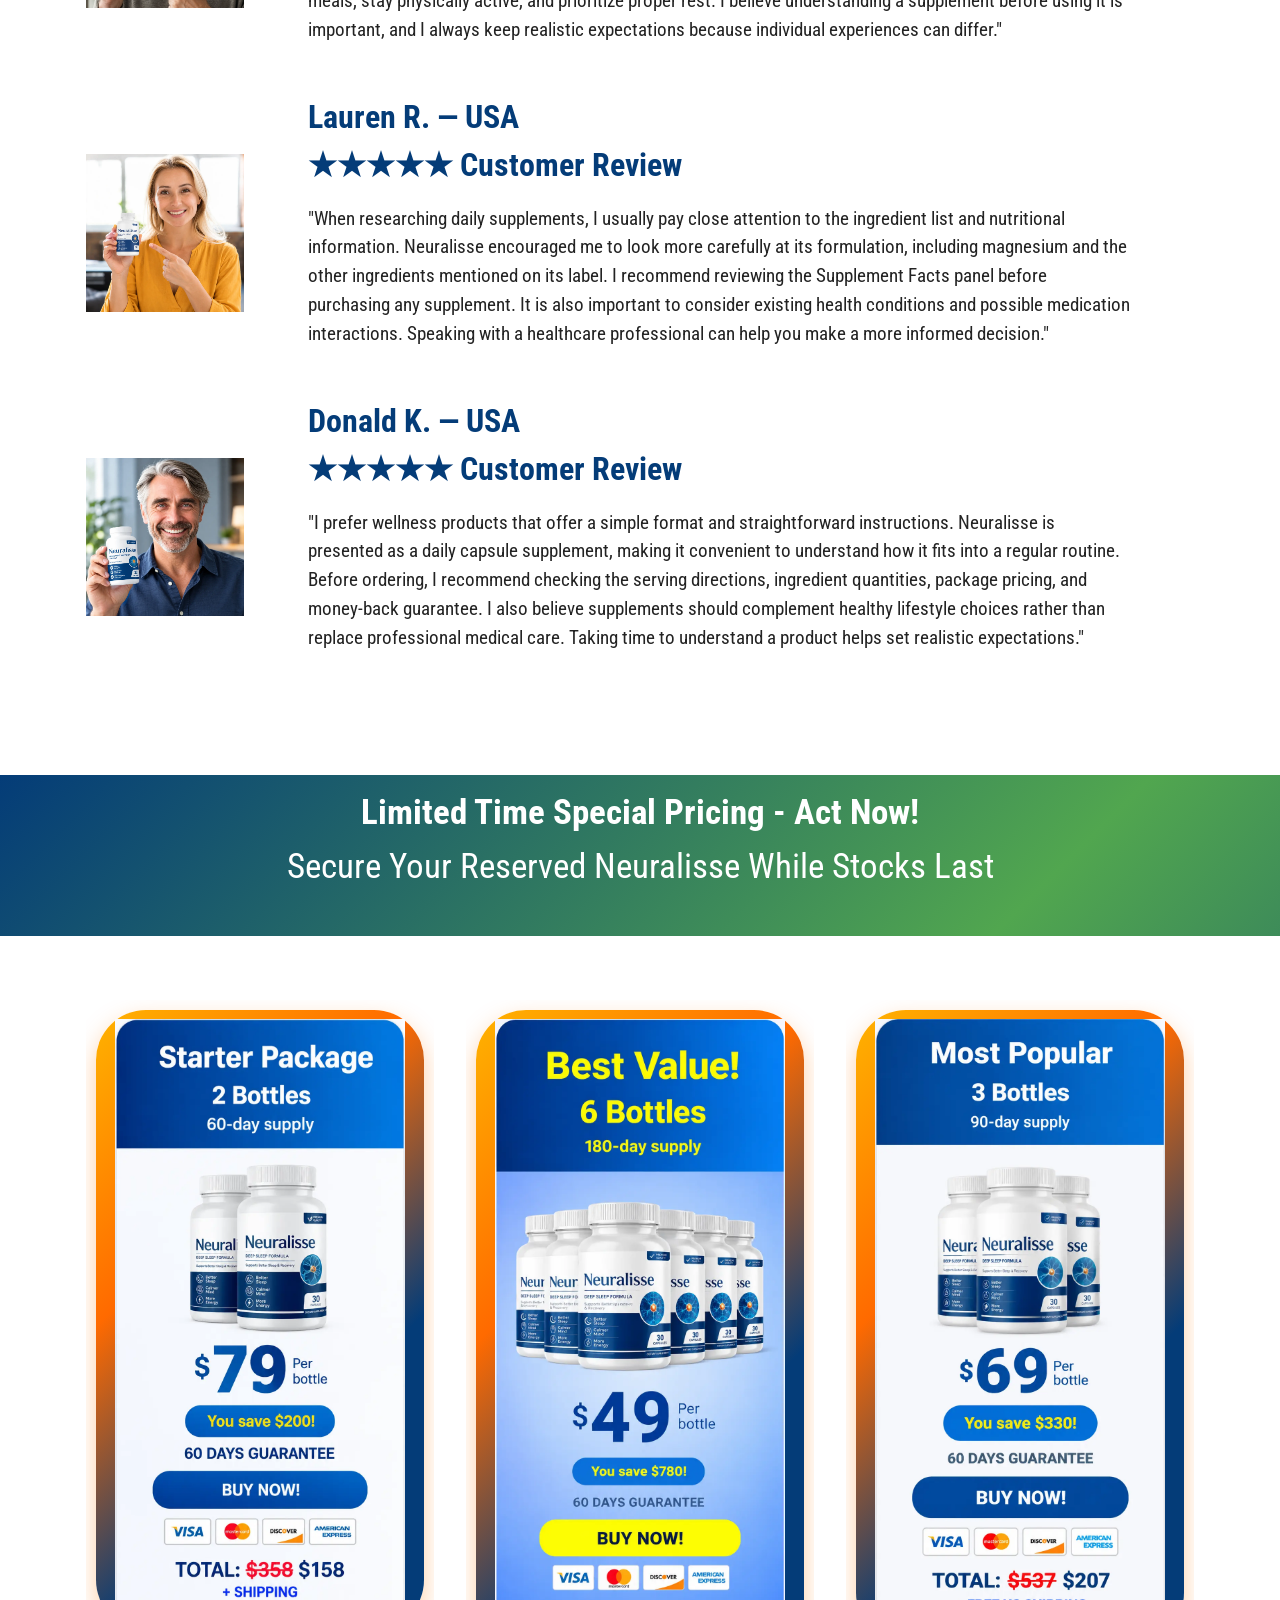
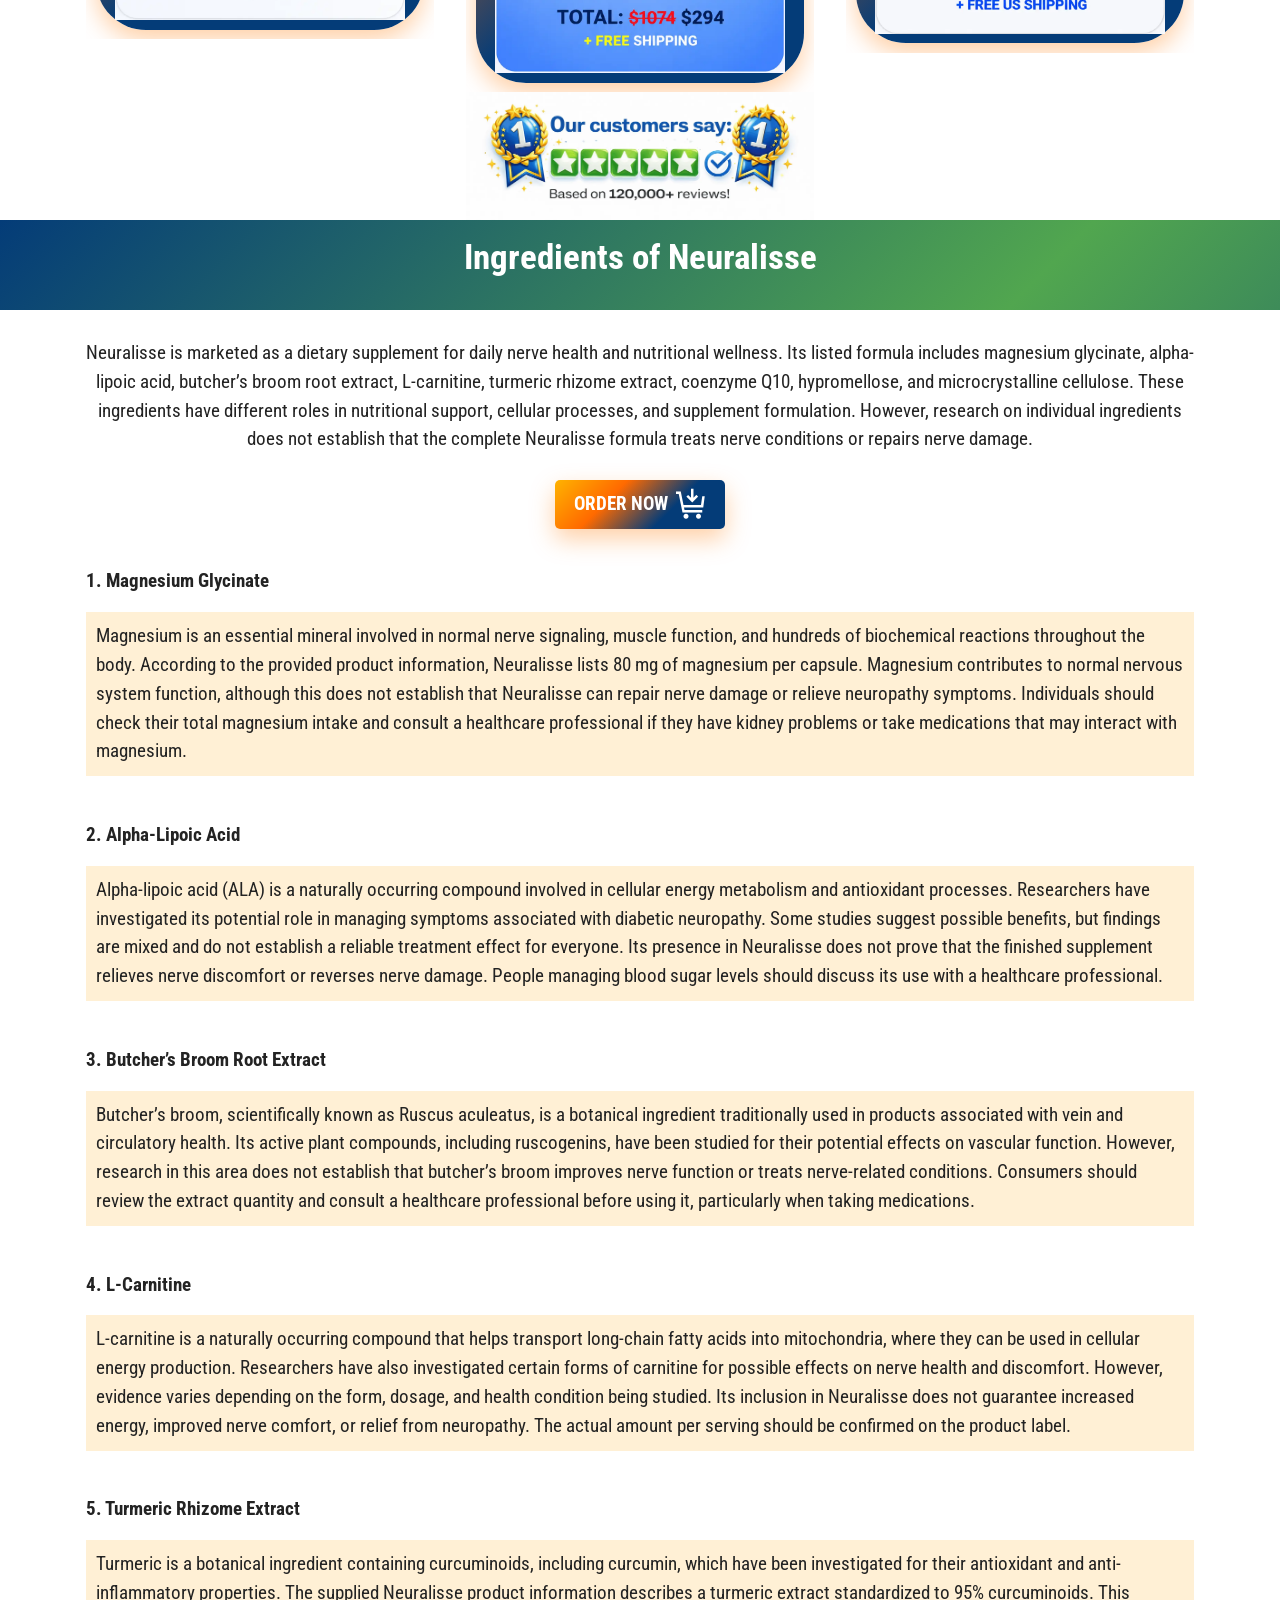
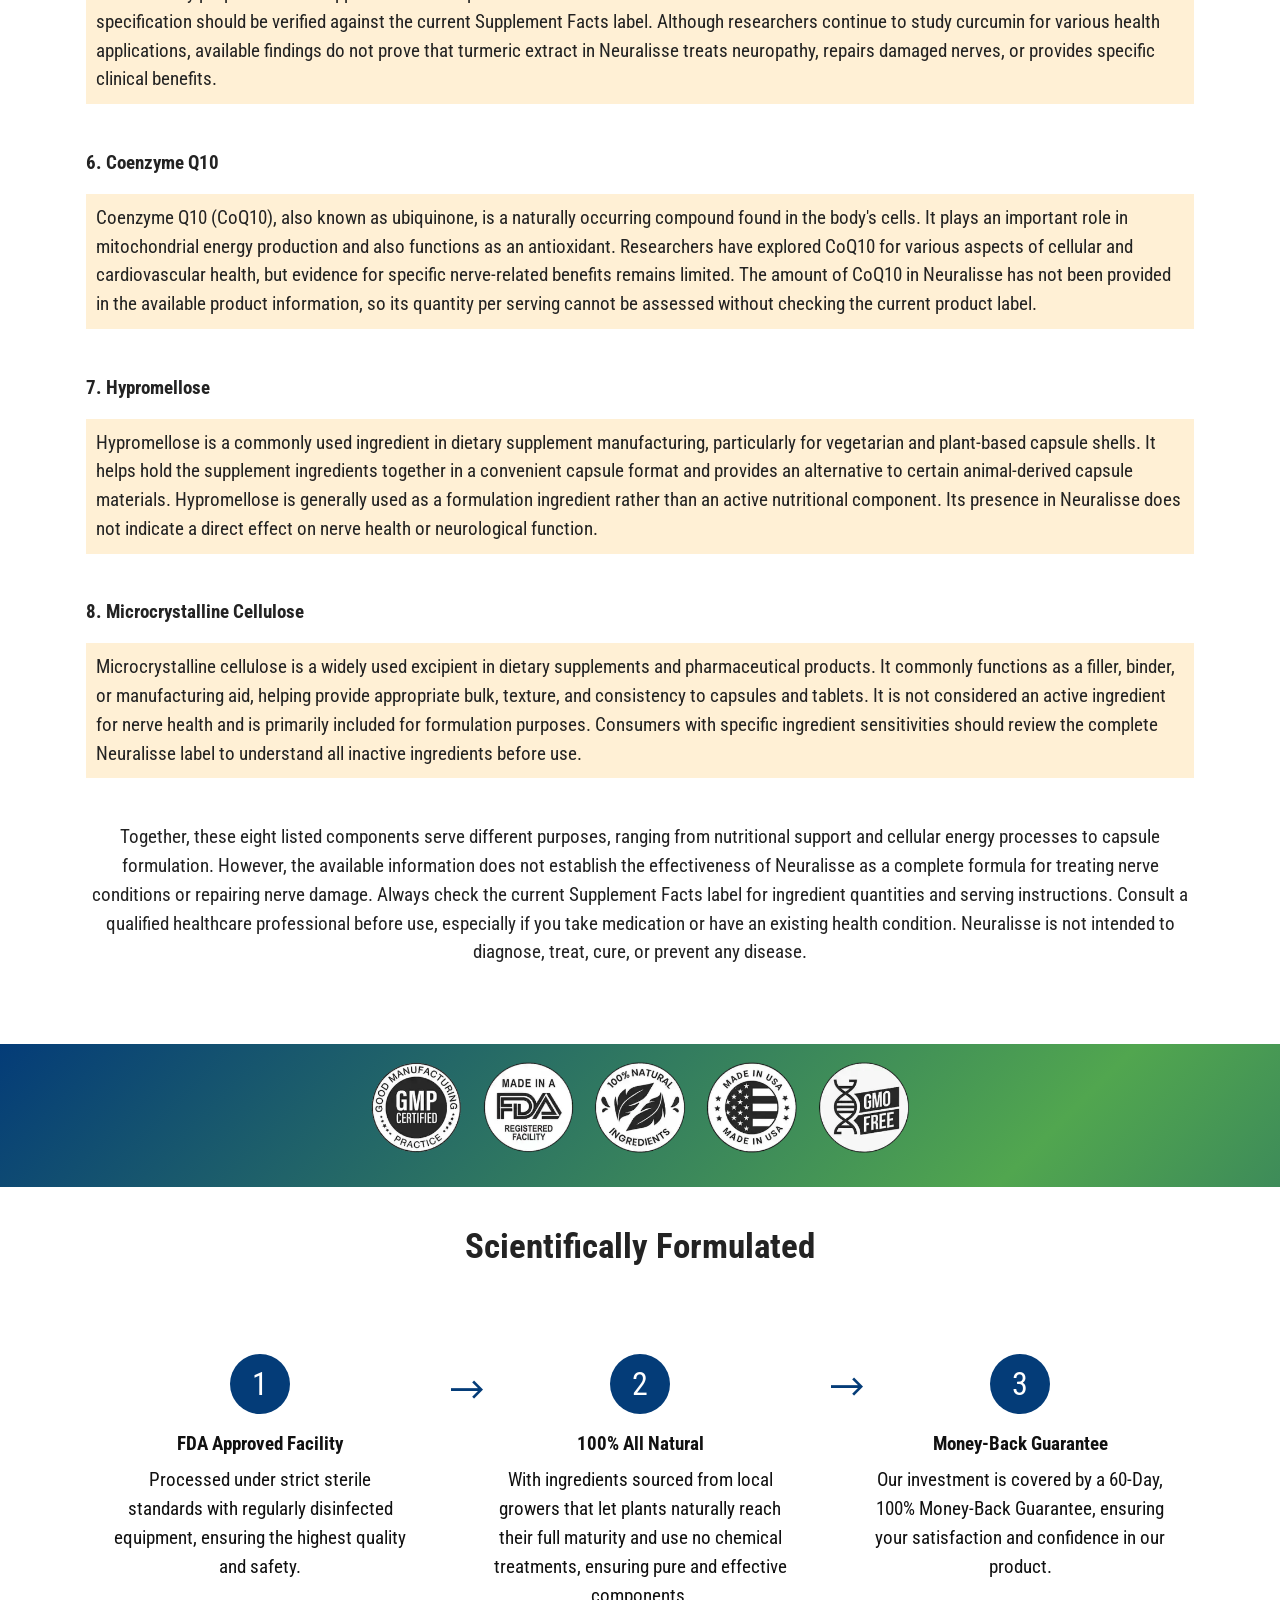
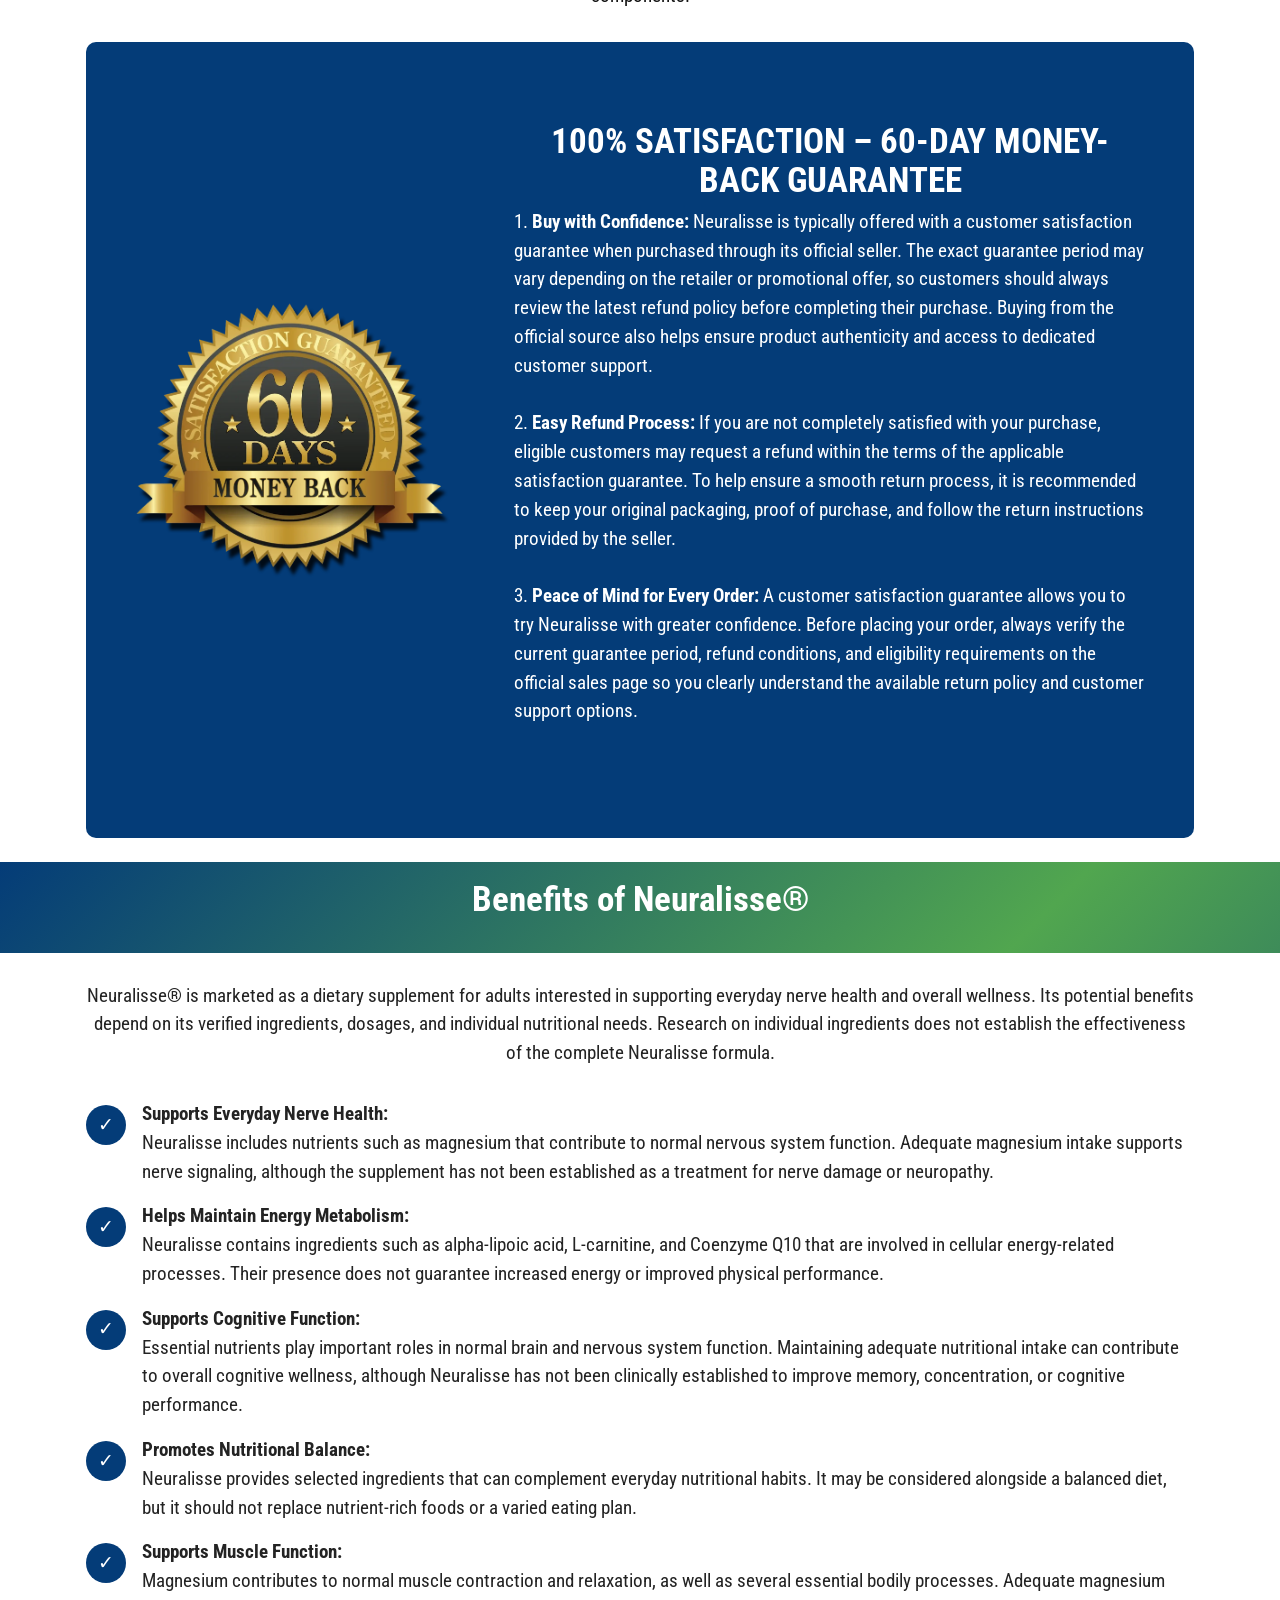
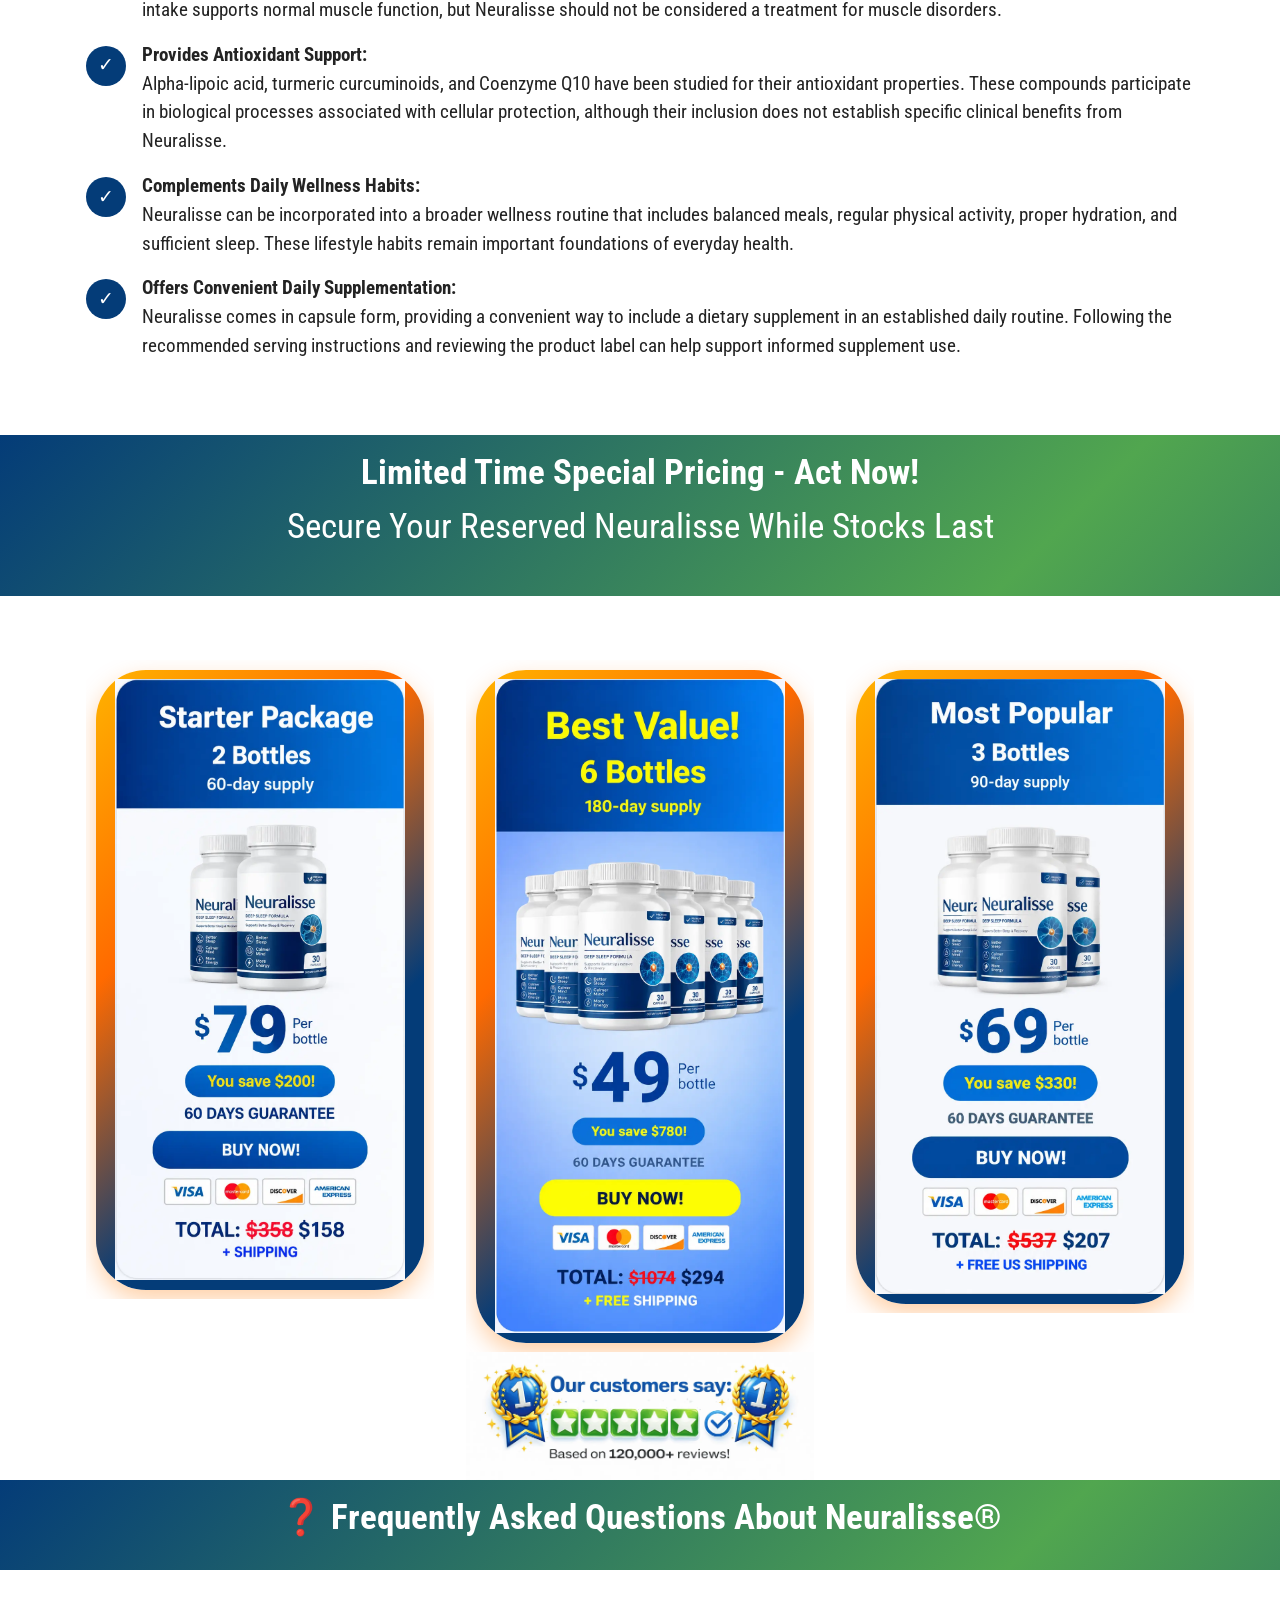
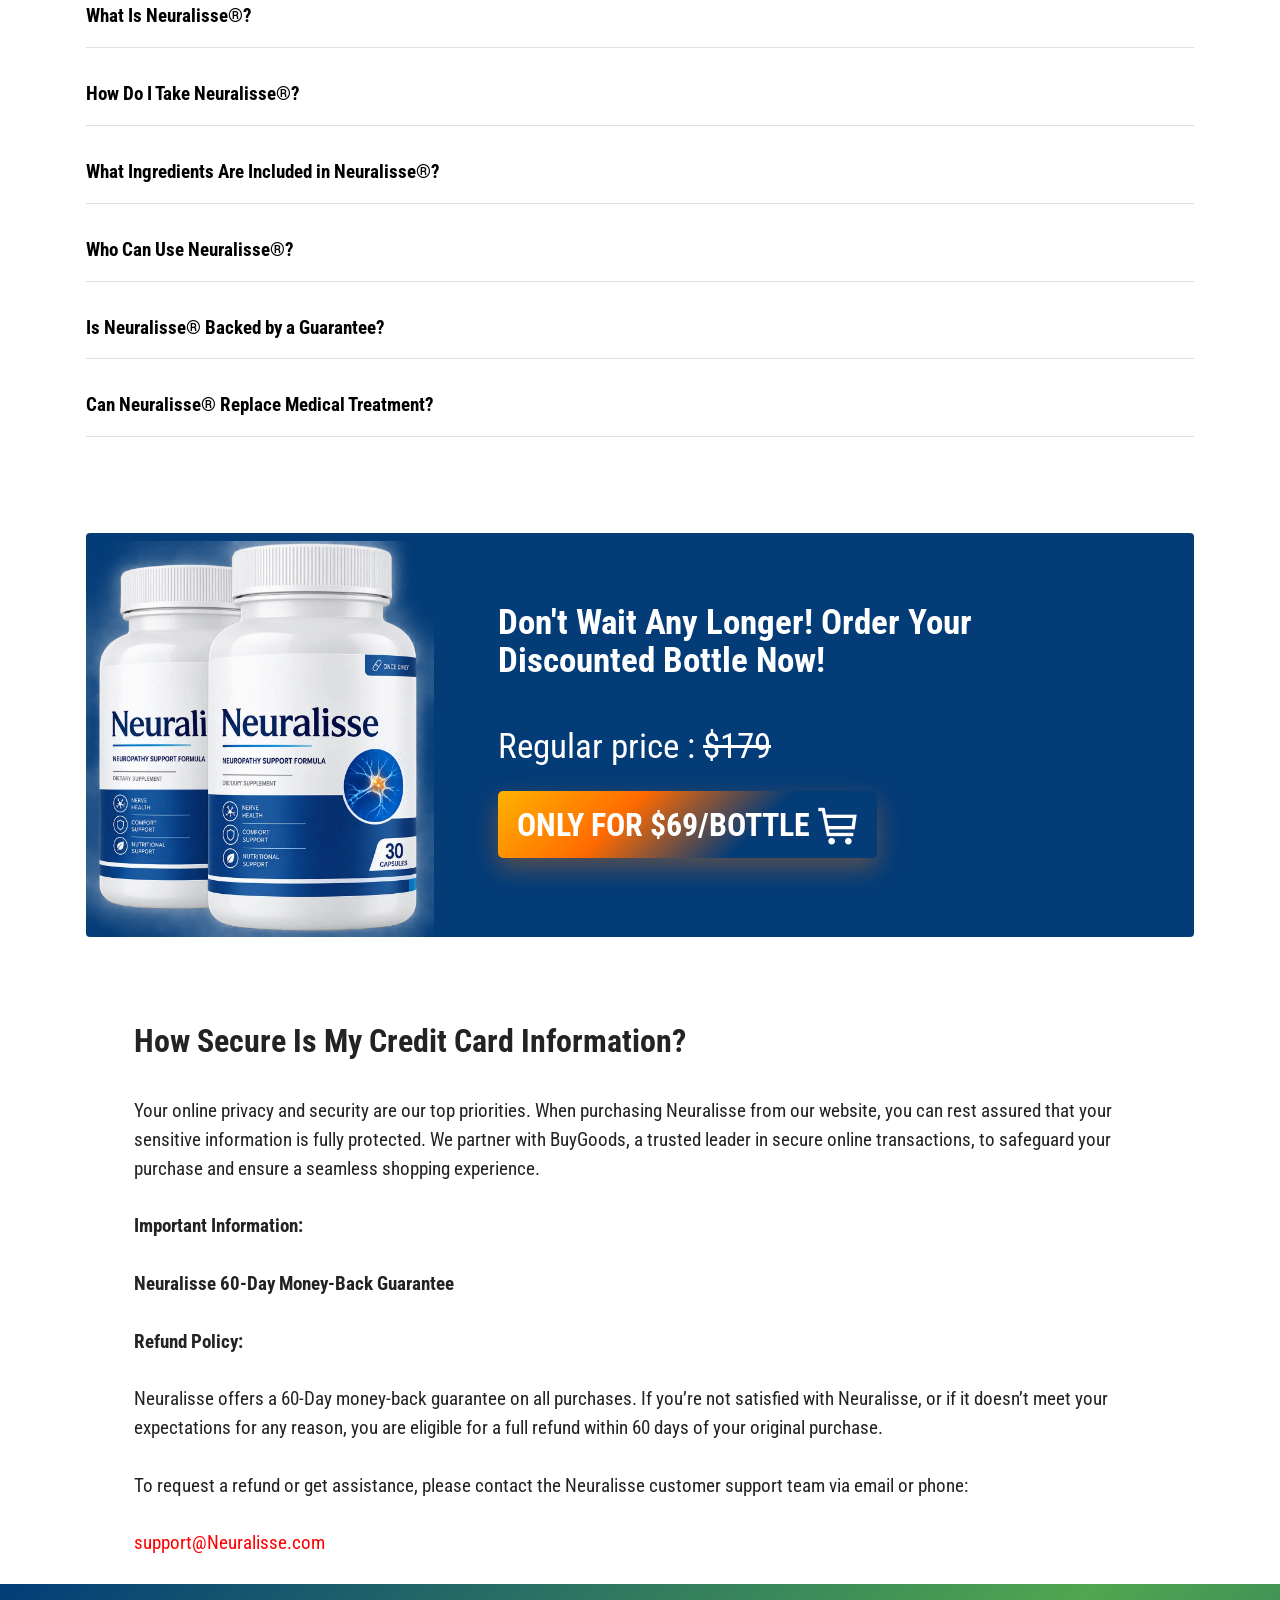
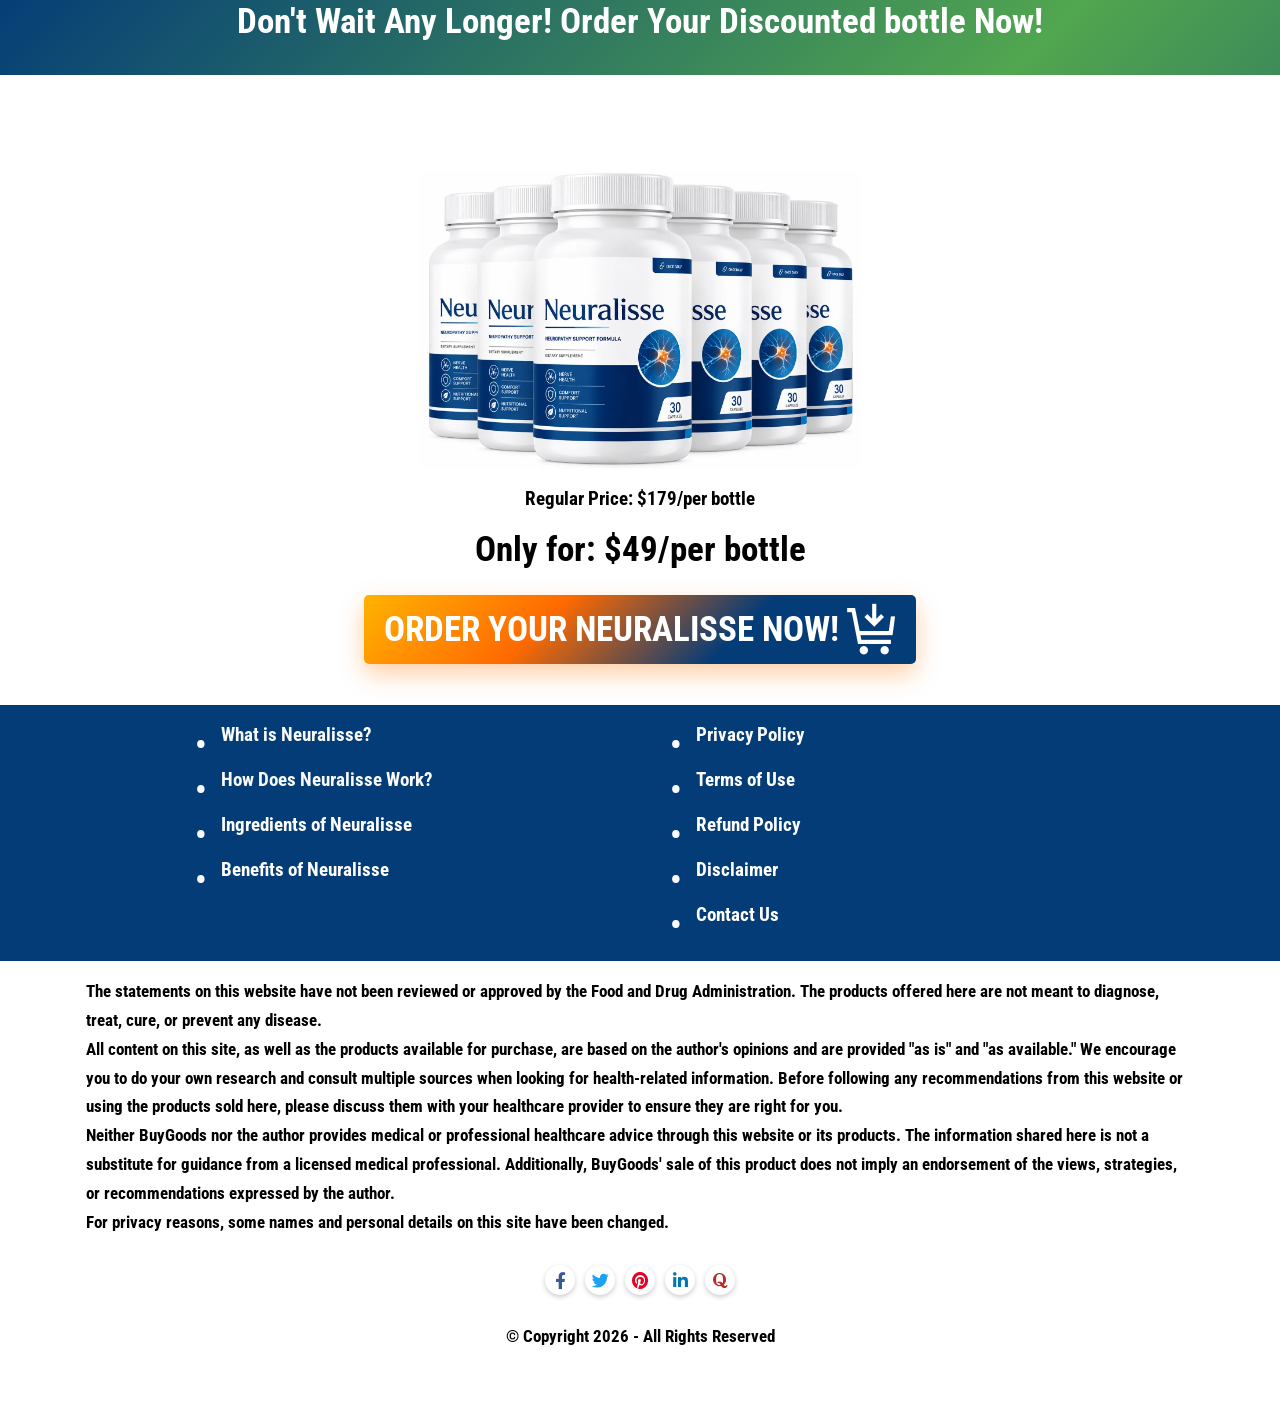
==== commit cf1d112e: "Update print statement from 'Hello' to 'Goodbye'" ====
--- a/index.html
+++ b/index.html
@@ -1156,7 +1156,7 @@
      </section>
 	 <div class="popup" id="popup">
       <div class="popup-content" id="popup-content">
-          <img id="popup-image" src="./assets/images/Neuralisse-6bottles.webp" alt="Neuralisse " title="Neuralisse ">
+          <img id="popup-image" src="./assets/images/neuralisse-6bottles.webp" alt="Neuralisse " title="Neuralisse ">
           <div class="popup-text">
               <p class="text-style-1" id="popup-message-1">David P., California Purchased</p>
               <p class="text-style-2" id="popup-message-2">Neuralisse®</p>
